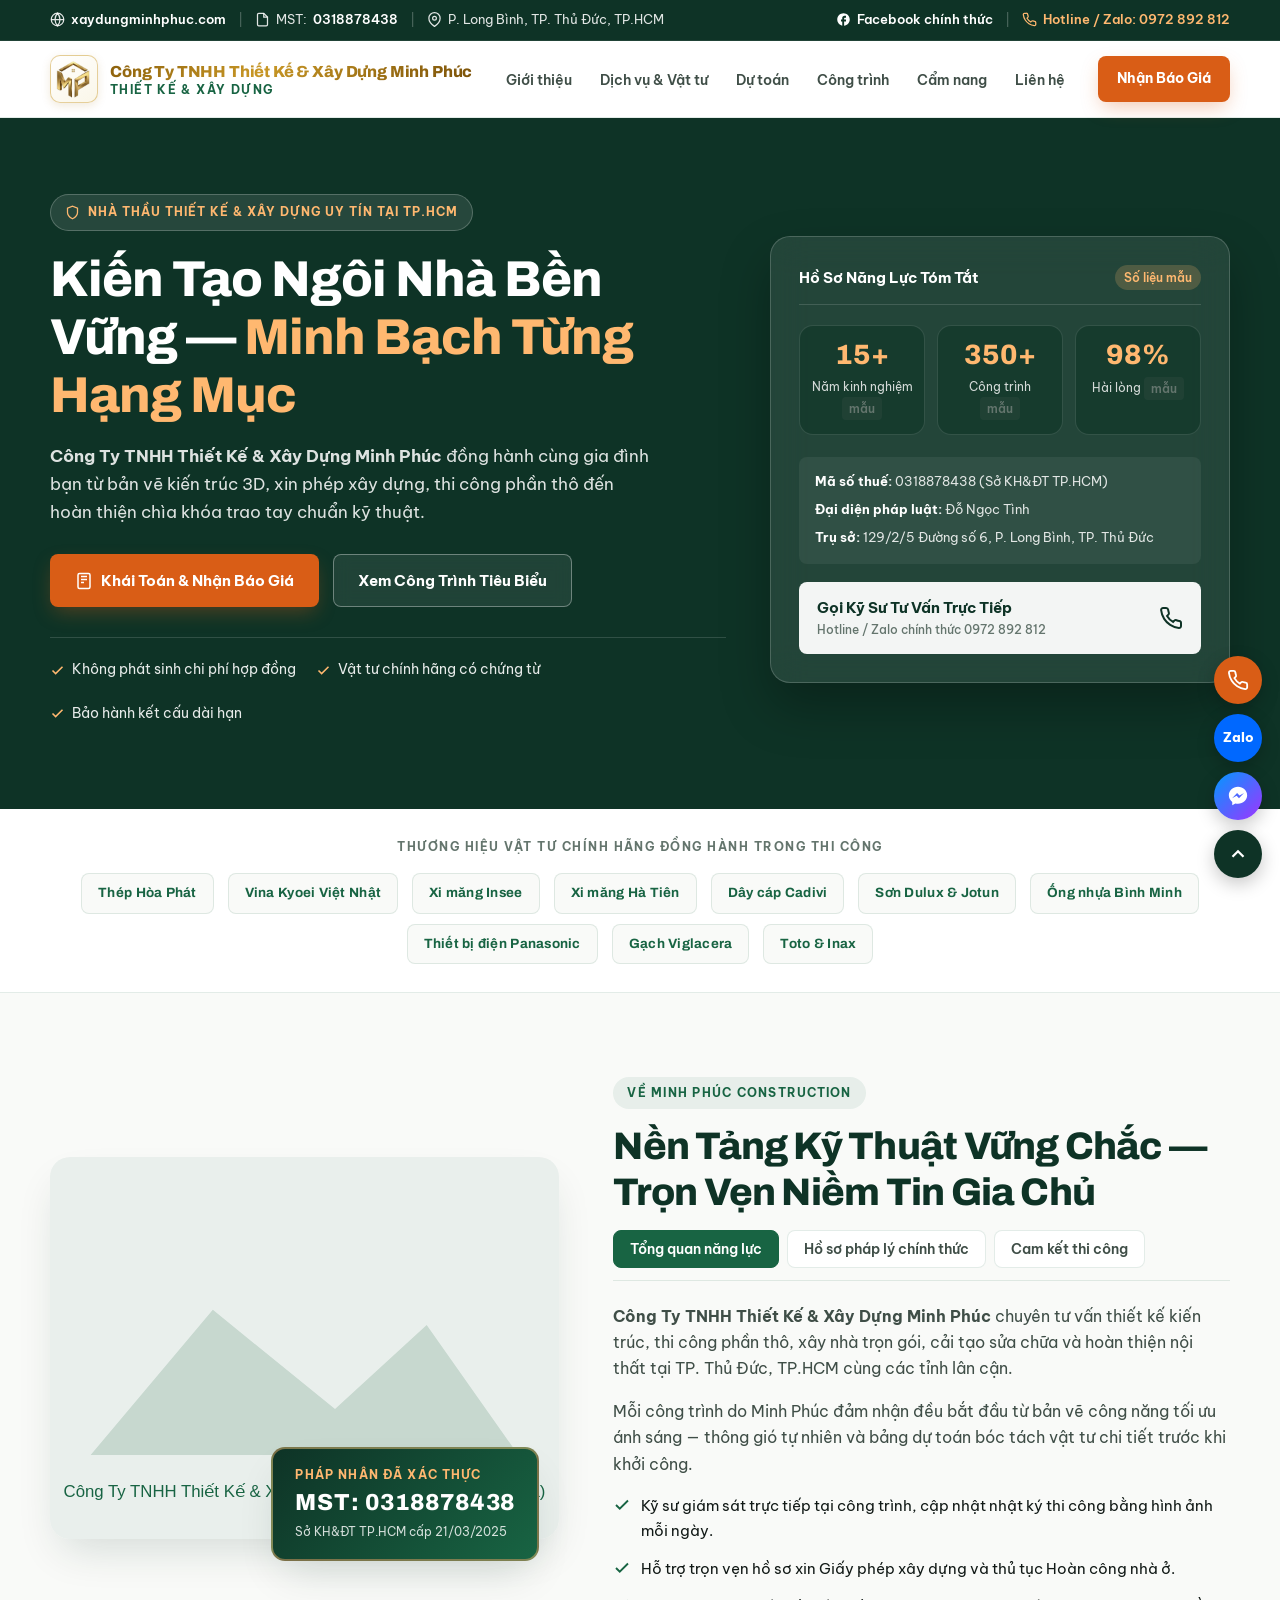
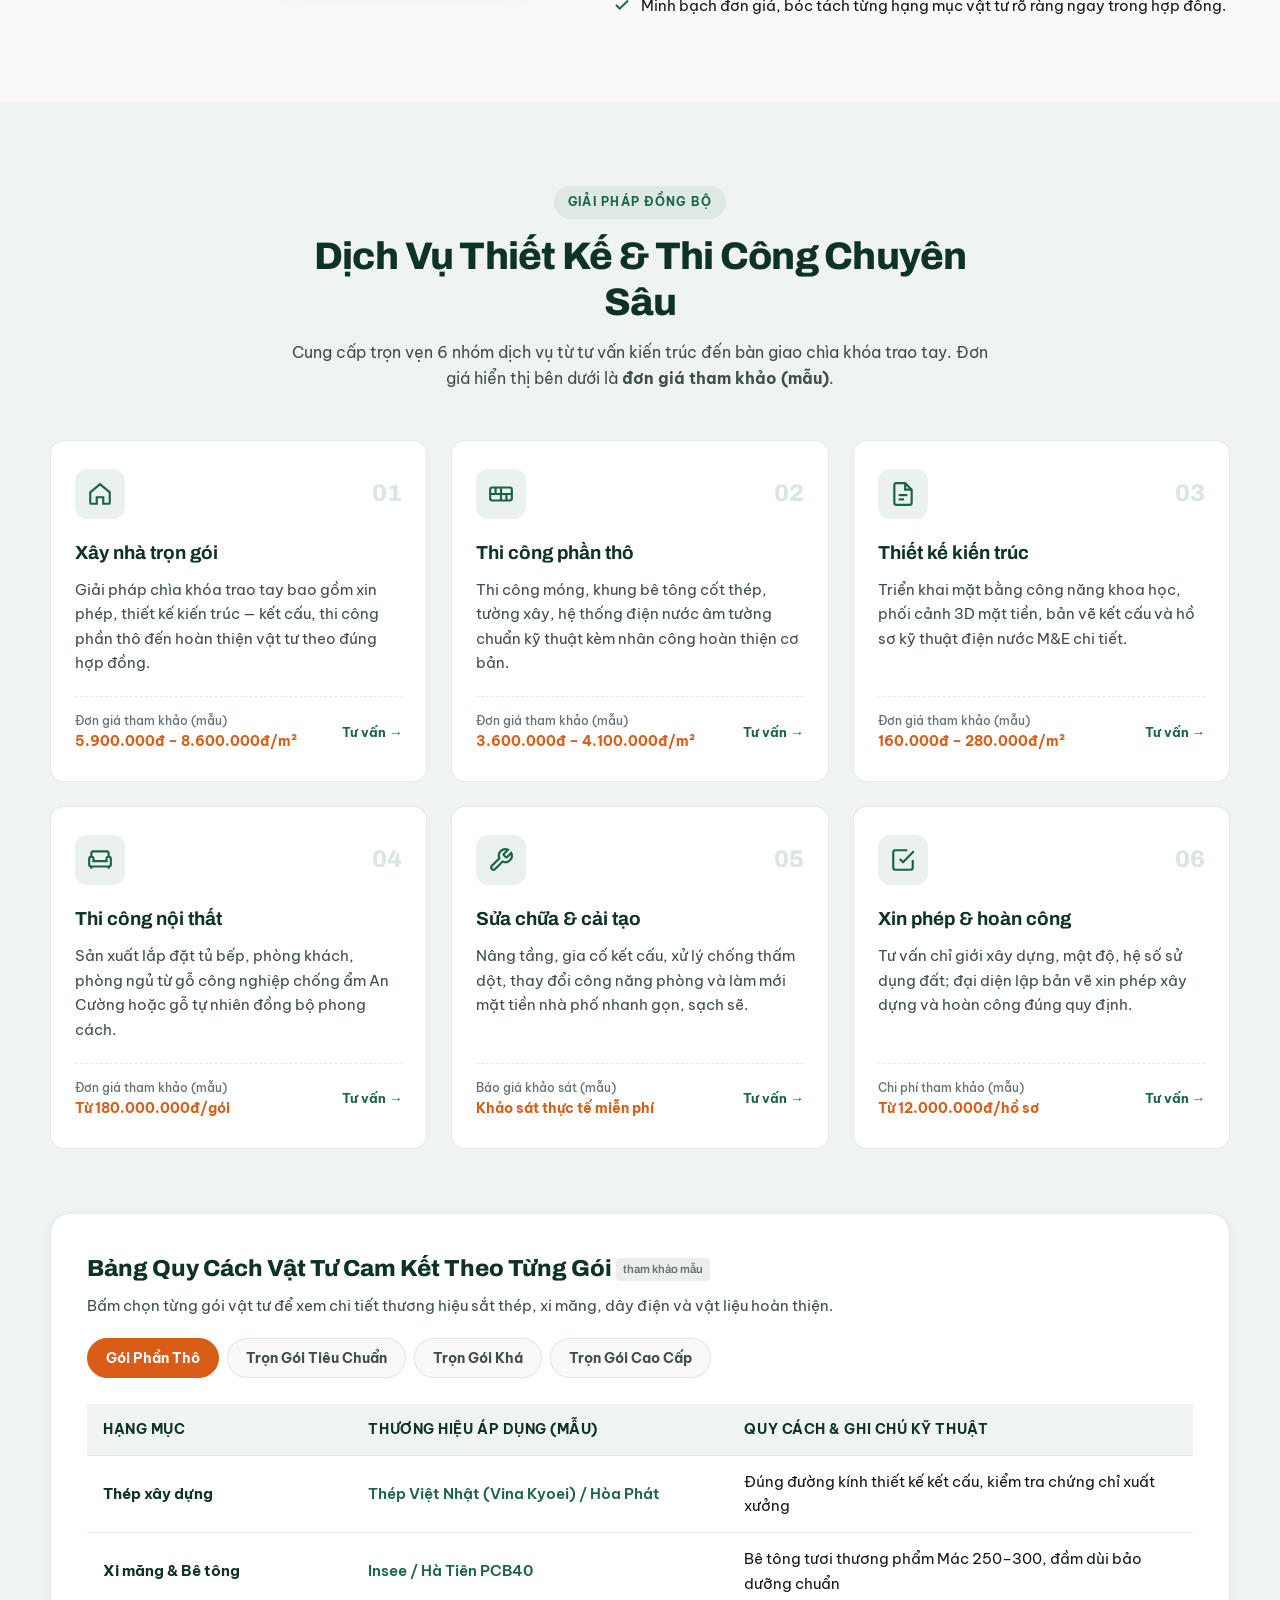
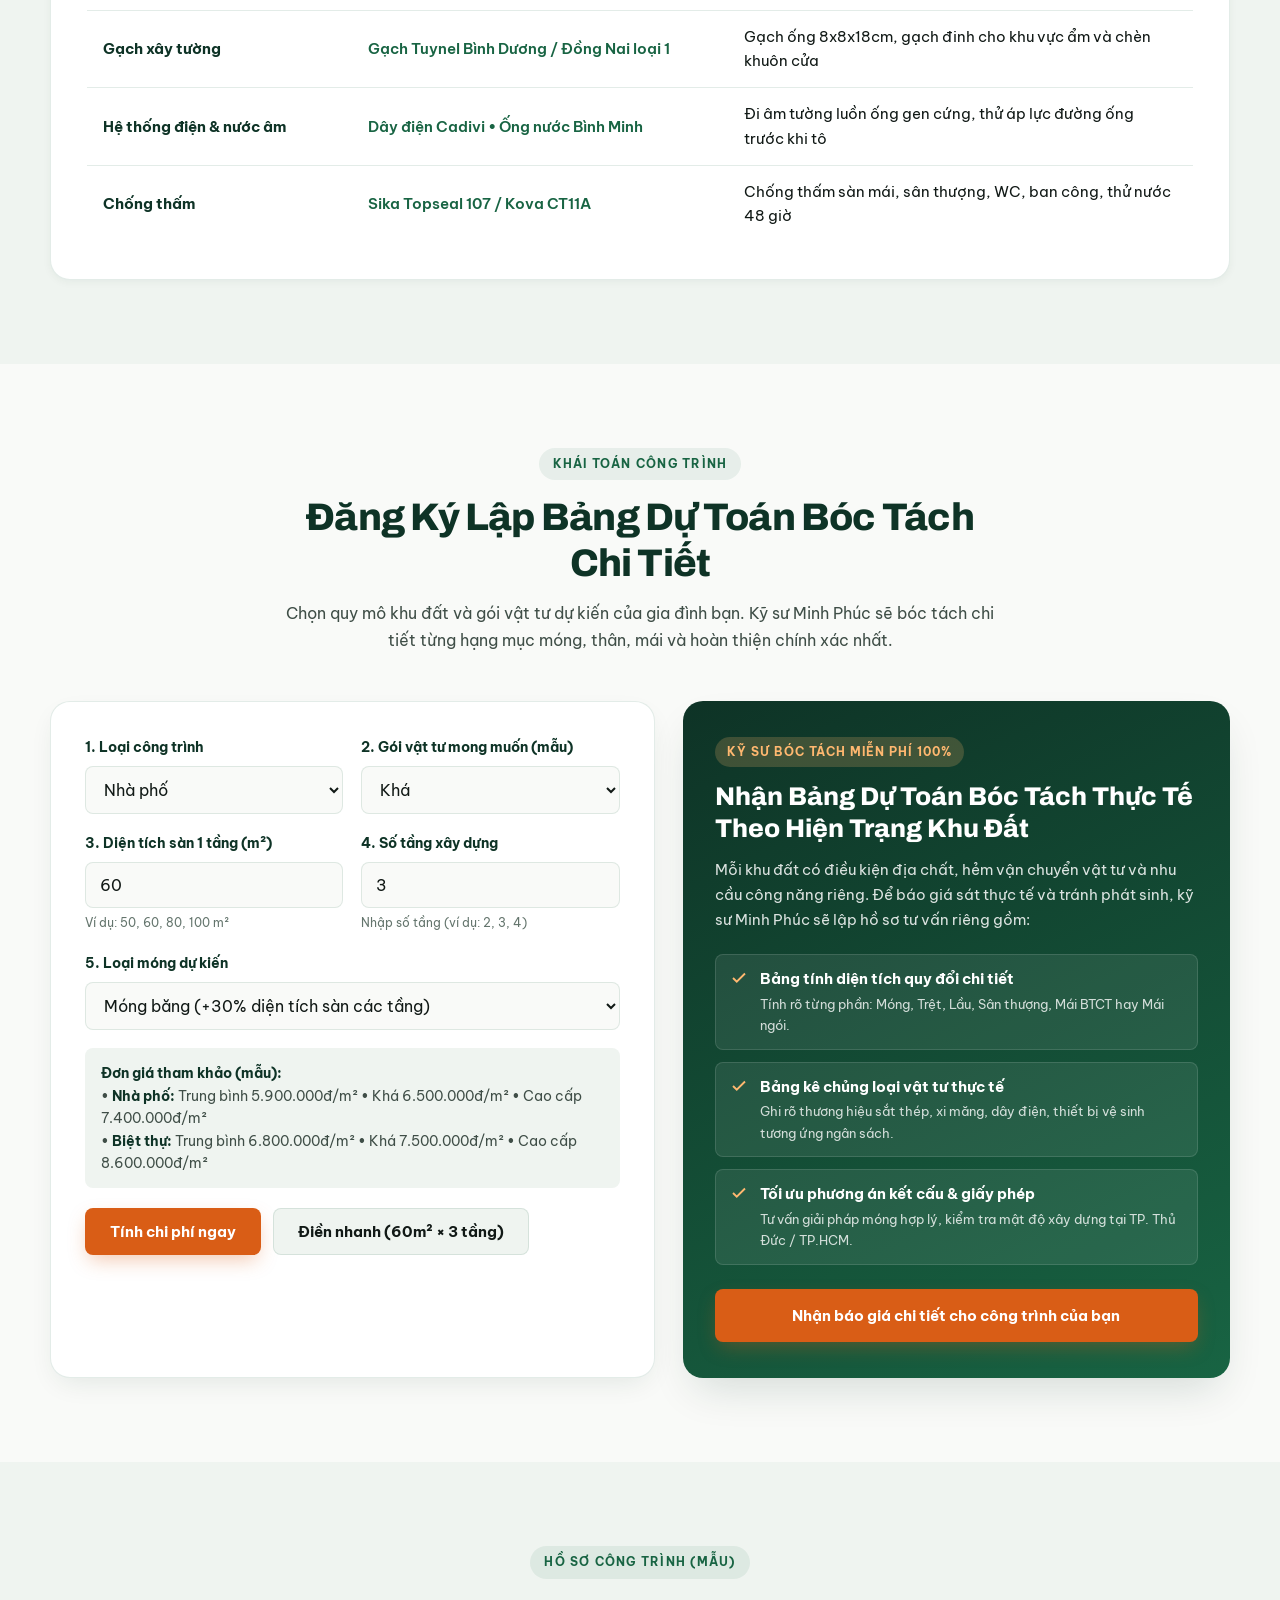
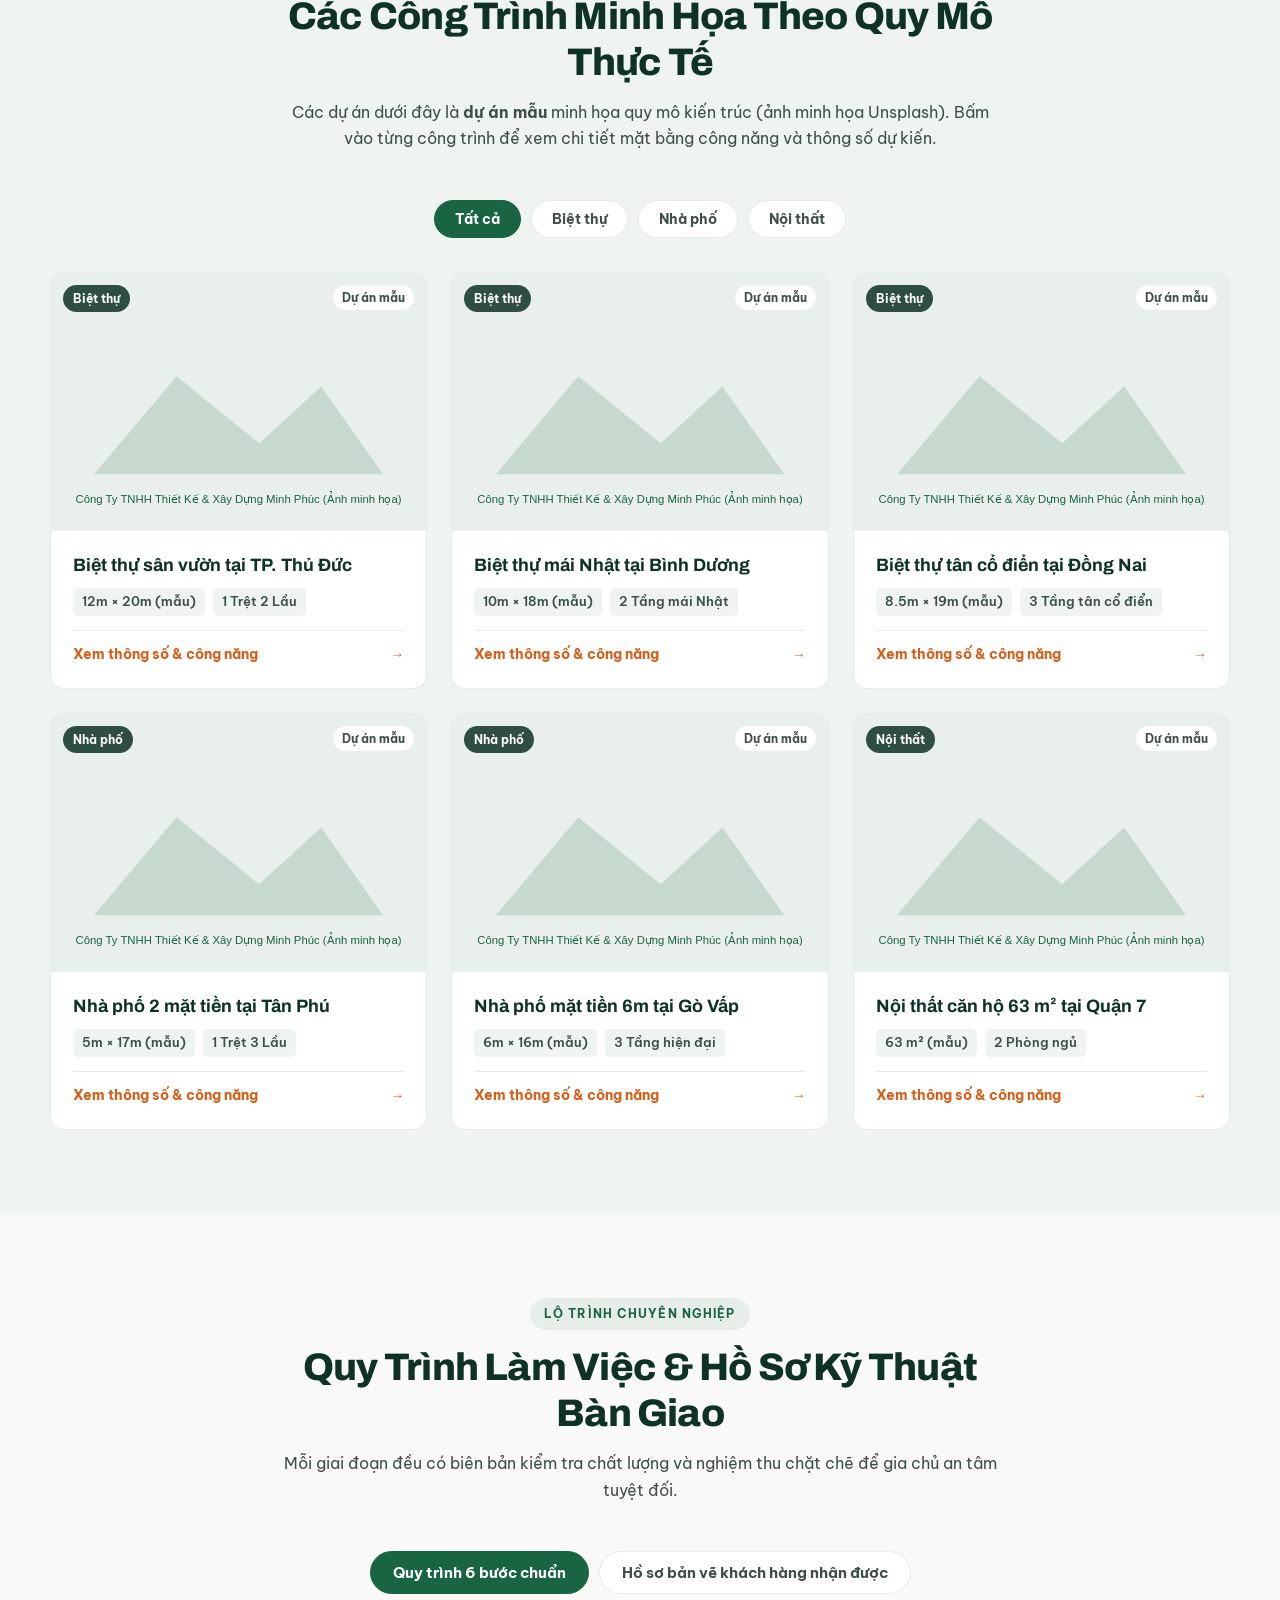
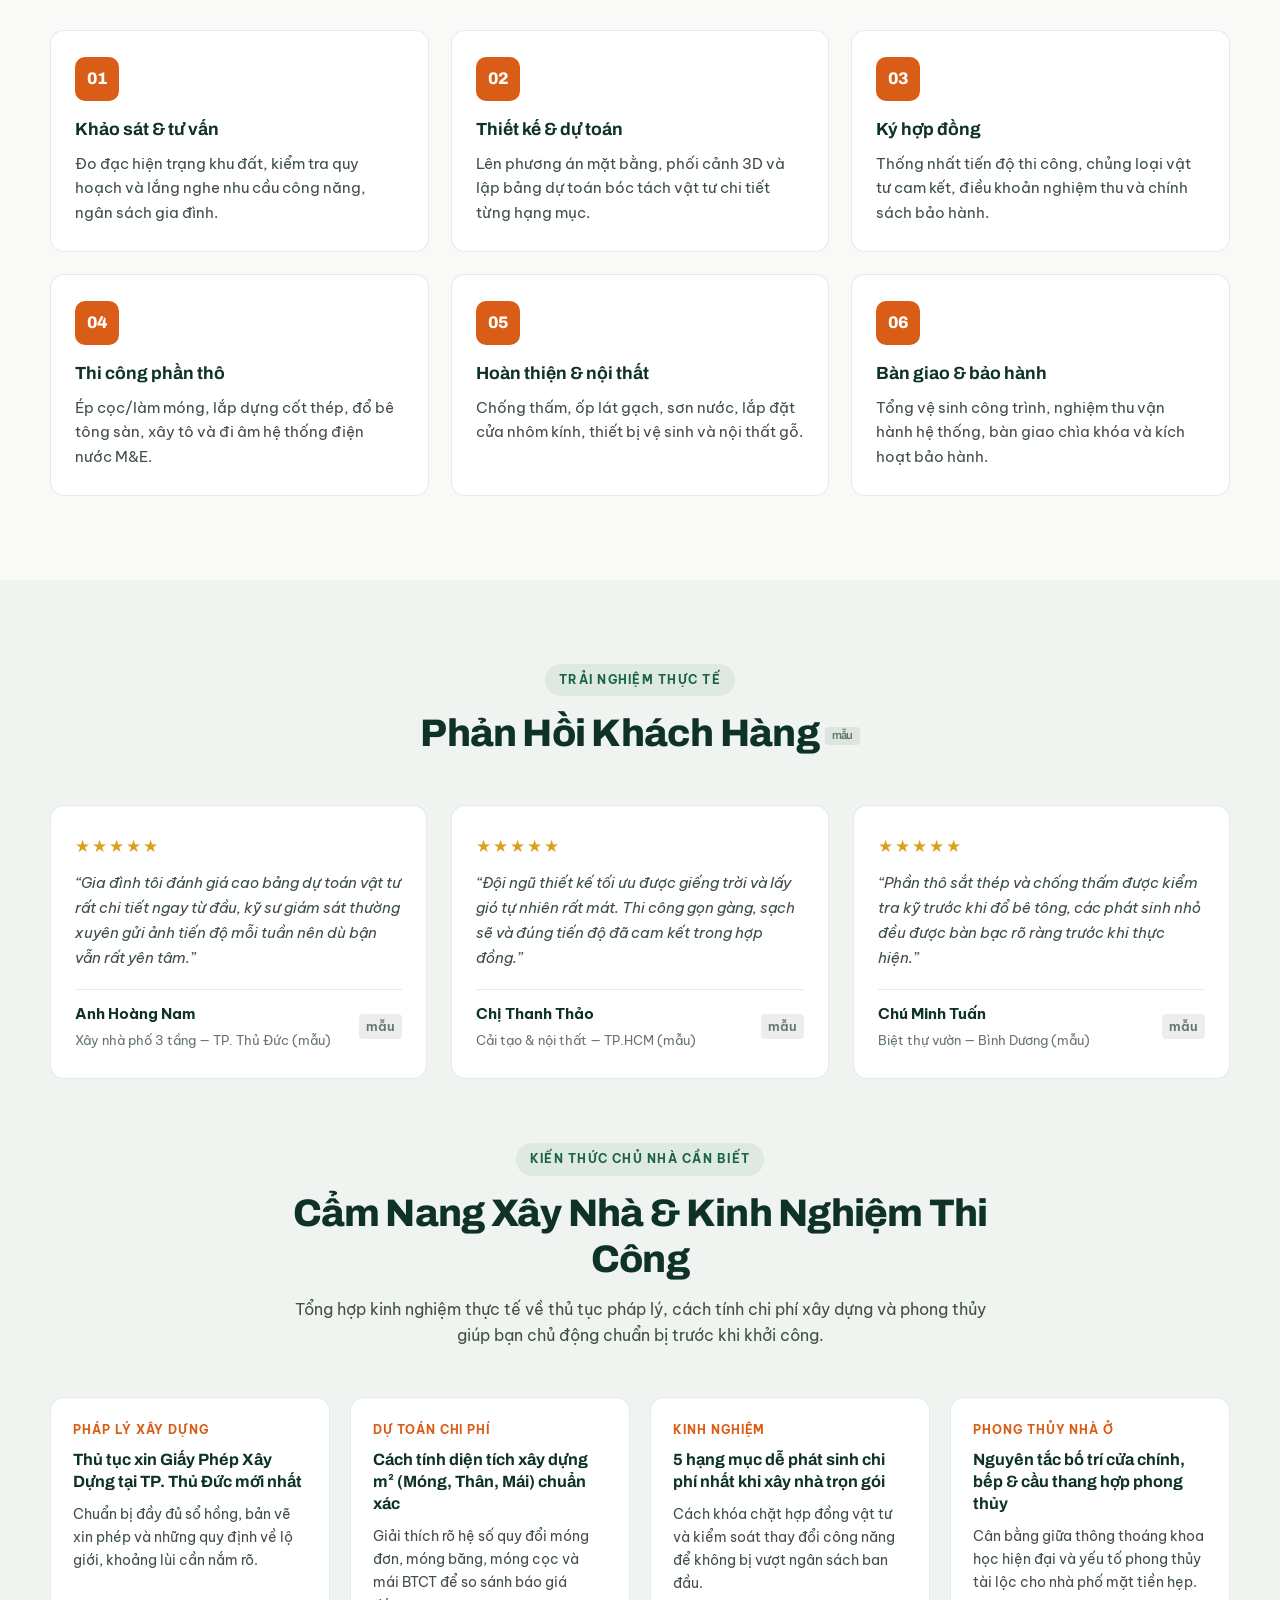
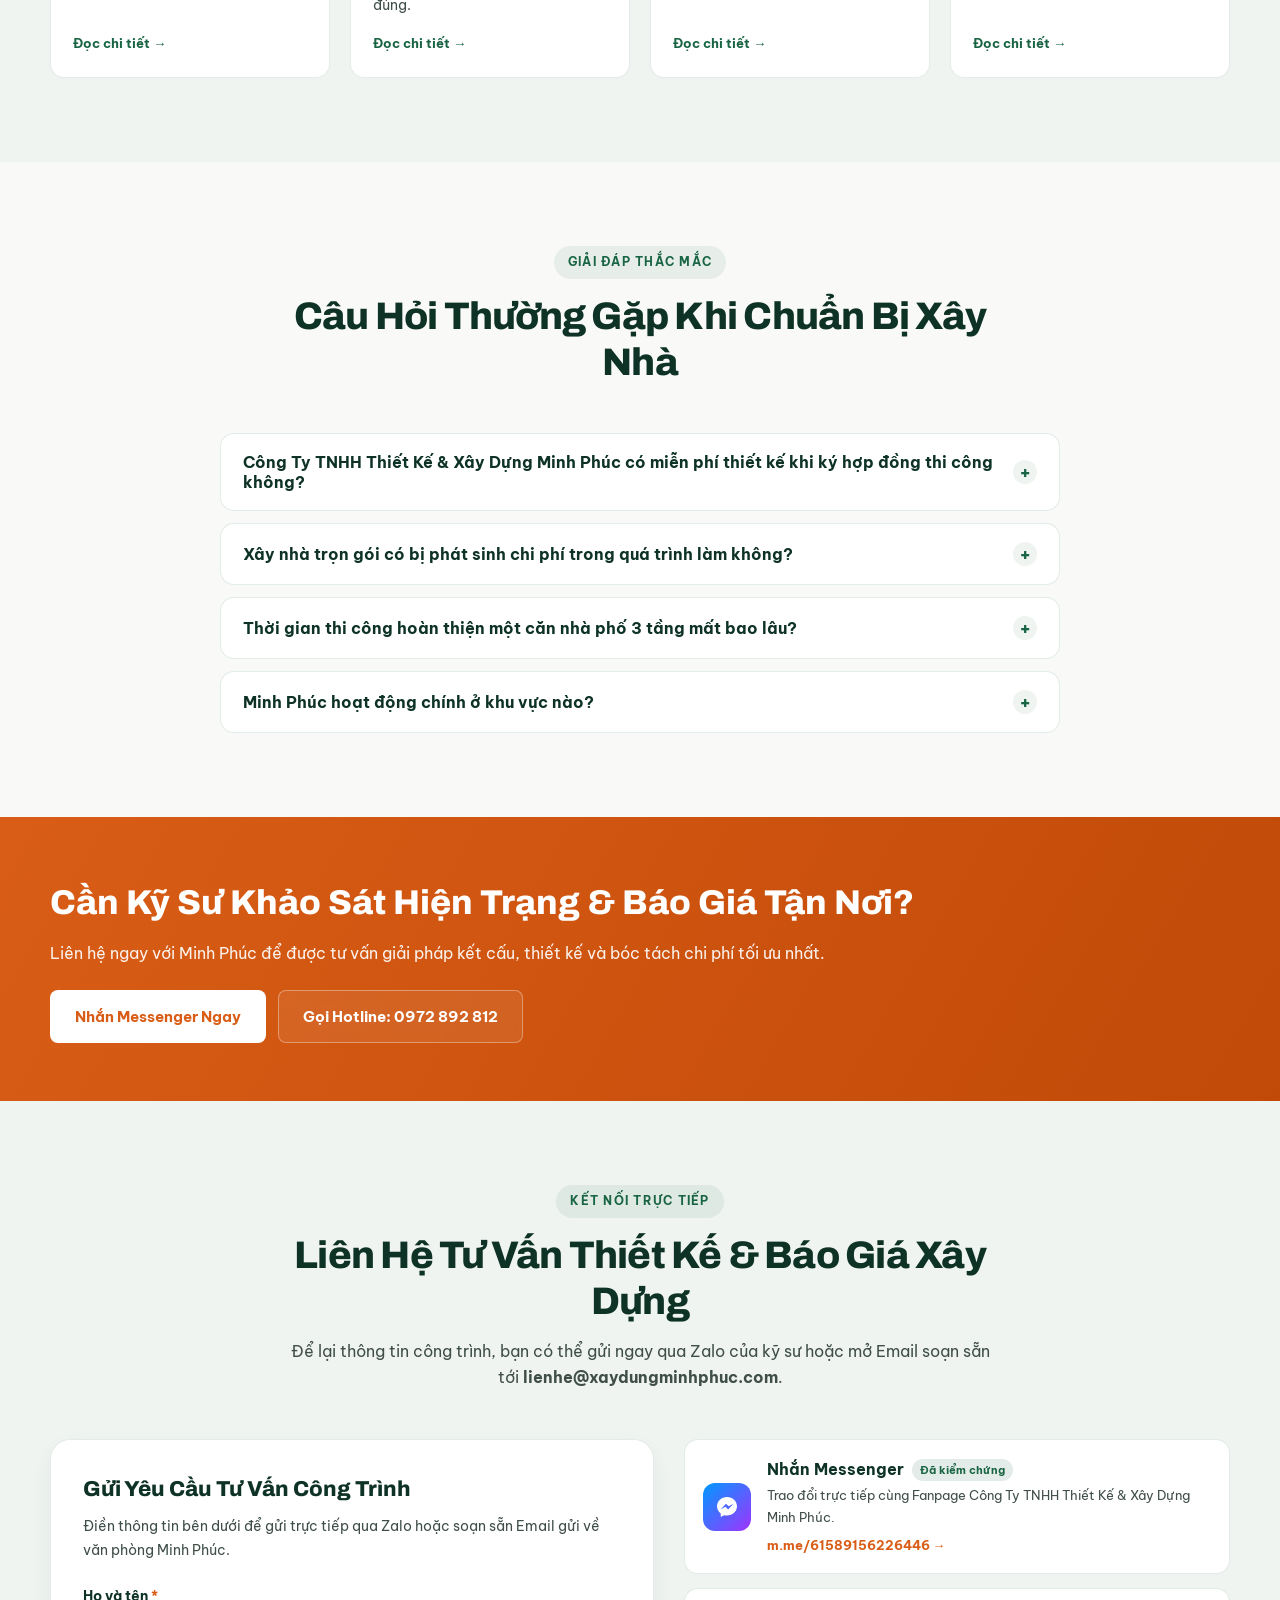
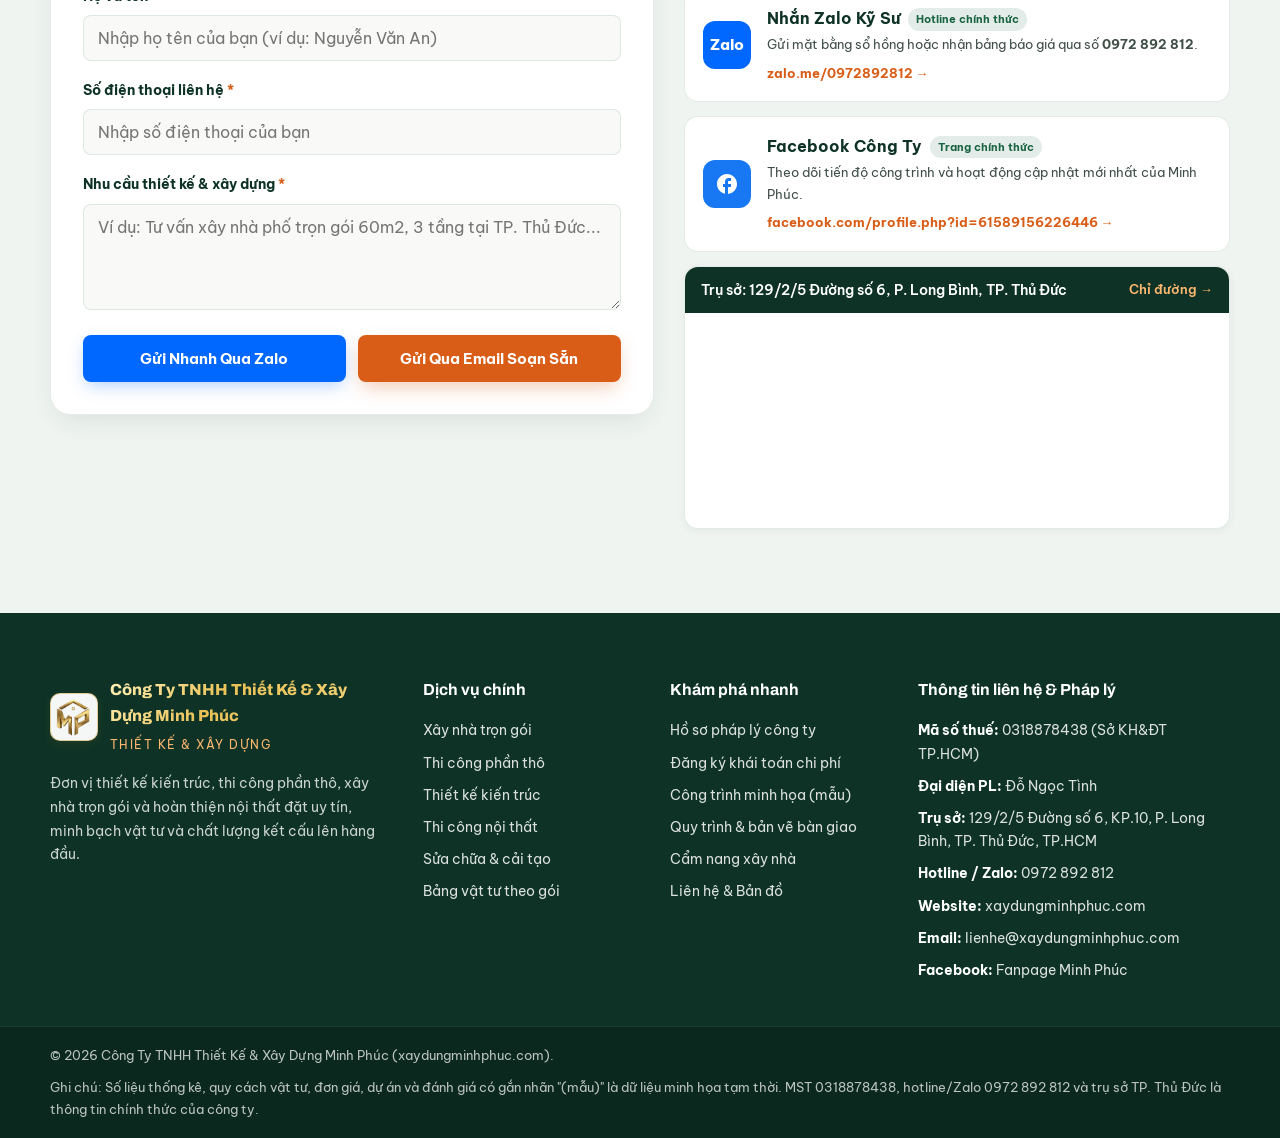
==== index.html @ 6f46b634 "Deploy Web-Pro index.html" ====
<!DOCTYPE html>
<html lang="vi">
<head>
  <meta charset="UTF-8" />
  <meta name="viewport" content="width=device-width, initial-scale=1.0" />
  <title>Công Ty TNHH Thiết Kế &amp; Xây Dựng Minh Phúc | Thiết Kế &amp; Xây Nhà Trọn Gói Chuyên Nghiệp</title>
  <meta
    name="description"
    content="Công Ty TNHH Thiết Kế & Xây Dựng Minh Phúc (MST: 0318878438) — Thiết kế kiến trúc, thi công phần thô, xây nhà trọn gói, hoàn thiện nội thất và sửa chữa nhà ở tại TP. Thủ Đức & TP.HCM. Hotline: 0972 892 812."
  />

  <!-- Open Graph / Zalo / Facebook Share Preview Tags -->
  <meta property="og:type" content="website" />
  <meta property="og:title" content="Công Ty TNHH Thiết Kế & Xây Dựng Minh Phúc | Thiết Kế & Xây Nhà Trọn Gói" />
  <meta
    property="og:description"
    content="Minh bạch vật tư chính hãng — Dự toán bóc tách rõ ràng — Bảo hành kết cấu dài hạn. Hotline & Zalo tư vấn: 0972 892 812."
  />
  <meta property="og:image" content="https://covipga-hash.github.io/minhphuc-pro/assets/logo-mp.png" />
  <meta property="og:url" content="https://xaydungminhphuc.com" />

  <!-- Google Fonts: Archivo (Tiêu đề kiến trúc) & Be Vietnam Pro (Nội dung rõ nét) -->
  <link rel="preconnect" href="https://fonts.googleapis.com" />
  <link rel="preconnect" href="https://fonts.gstatic.com" crossorigin />
  <link
    href="https://fonts.googleapis.com/css2?family=Archivo:wght@600;700;800&family=Be+Vietnam+Pro:wght@400;500;600;700&display=swap"
    rel="stylesheet"
  />

  <!-- Favicon Logo MP Chính Thức -->
  <link rel="icon" type="image/png" href="assets/logo-mp.png" />

  <!-- Dữ liệu có cấu trúc chuẩn Schema.org cho Google Search & Google Maps -->
  <script type="application/ld+json">
  {
    "@context": "https://schema.org",
    "@type": "GeneralContractor",
    "name": "Công Ty TNHH Thiết Kế & Xây Dựng Minh Phúc",
    "image": "https://xaydungminhphuc.com/assets/logo-mp.png",
    "@id": "https://xaydungminhphuc.com",
    "url": "https://xaydungminhphuc.com",
    "email": "lienhe@xaydungminhphuc.com",
    "telephone": "+84-972-892-812",
    "vatID": "0318878438",
    "taxID": "0318878438",
    "founder": {
      "@type": "Person",
      "name": "Đỗ Ngọc Tình"
    },
    "address": {
      "@type": "PostalAddress",
      "streetAddress": "129/2/5 Đường số 6, Khu phố 10, Phường Long Bình",
      "addressLocality": "Thành phố Thủ Đức",
      "addressRegion": "Thành phố Hồ Chí Minh",
      "addressCountry": "VN"
    },
    "sameAs": [
      "https://www.facebook.com/profile.php?id=61589156226446"
    ]
  }
  </script>

  <link rel="stylesheet" href="styles.css" />
</head>
<body>
  <!-- =====================================================================
       1. THANH TIỆN ÍCH TRÊN CÙNG (TOP BAR)
       ===================================================================== -->
  <div class="topbar" role="region" aria-label="Thông tin doanh nghiệp">
    <div class="container topbar-inner">
      <div class="topbar-left">
        <span class="topbar-item">
          <svg class="icon-xs" viewBox="0 0 24 24" fill="none" stroke="currentColor" stroke-width="2" aria-hidden="true">
            <circle cx="12" cy="12" r="10"></circle>
            <path d="M2 12h20M12 2a15.3 15.3 0 0 1 4 10 15.3 15.3 0 0 1-4 10 15.3 15.3 0 0 1-4-10 15.3 15.3 0 0 1 4-10z"></path>
          </svg>
          <strong>xaydungminhphuc.com</strong>
        </span>
        <span class="topbar-sep" aria-hidden="true">|</span>
        <span class="topbar-item">
          <svg class="icon-xs" viewBox="0 0 24 24" fill="none" stroke="currentColor" stroke-width="2" aria-hidden="true">
            <path d="M14 2H6a2 2 0 0 0-2 2v16a2 2 0 0 0 2 2h12a2 2 0 0 0 2-2V8z"></path>
            <polyline points="14 2 14 8 20 8"></polyline>
          </svg>
          MST: <strong>0318878438</strong>
        </span>
        <span class="topbar-sep" aria-hidden="true">|</span>
        <span class="topbar-item">
          <svg class="icon-xs" viewBox="0 0 24 24" fill="none" stroke="currentColor" stroke-width="2" aria-hidden="true">
            <path d="M21 10c0 7-9 13-9 13s-9-6-9-13a9 9 0 0 1 18 0z"></path>
            <circle cx="12" cy="10" r="3"></circle>
          </svg>
          P. Long Bình, TP. Thủ Đức, TP.HCM
        </span>
      </div>

      <div class="topbar-right">
        <a
          href="https://www.facebook.com/profile.php?id=61589156226446"
          target="_blank"
          rel="noopener noreferrer"
          class="topbar-link"
        >
          <svg class="icon-xs" viewBox="0 0 24 24" fill="currentColor" aria-hidden="true">
            <path d="M22 12c0-5.52-4.48-10-10-10S2 6.48 2 12c0 4.84 3.44 8.87 8 9.8V15H8v-3h2V9.5C10 7.57 11.57 6 13.5 6H16v3h-2c-.55 0-1 .45-1 1v2h3v3h-3v6.95c5.05-.5 9-4.76 9-9.95z" />
          </svg>
          Facebook chính thức
        </a>
        <span class="topbar-sep" aria-hidden="true">|</span>
        <a href="tel:0972892812" class="topbar-link topbar-hotline">
          <svg class="icon-xs" viewBox="0 0 24 24" fill="none" stroke="currentColor" stroke-width="2" aria-hidden="true">
            <path d="M22 16.92v3a2 2 0 0 1-2.18 2 19.79 19.79 0 0 1-8.63-3.07 19.5 19.5 0 0 1-6-6 19.79 19.79 0 0 1-3.07-8.67A2 2 0 0 1 4.11 2h3a2 2 0 0 1 2 1.72c.12.96.36 1.9.7 2.81a2 2 0 0 1-.45 2.11L8.09 9.91a16 16 0 0 0 6 6l1.27-1.27a2 2 0 0 1 2.11-.45c.91.34 1.85.58 2.81.7A2 2 0 0 1 22 16.92z"></path>
          </svg>
          Hotline / Zalo: 0972 892 812
        </a>
      </div>
    </div>
  </div>

  <!-- =====================================================================
       2. HEADER CỐ ĐỊNH KHI CUỘN (STICKY HEADER)
       ===================================================================== -->
  <header class="site-header" id="site-header">
    <div class="container header-inner">
      <a href="#" class="brand-logo" aria-label="Trang chủ Công Ty TNHH Thiết Kế & Xây Dựng Minh Phúc">
        <span class="brand-icon-frame">
          <img
            src="assets/logo-mp.png"
            alt="Logo MP Công Ty TNHH Thiết Kế & Xây Dựng Minh Phúc"
            class="brand-logo-img"
            width="42"
            height="42"
          />
        </span>
        <span class="brand-text">
          <span class="brand-name">Công Ty TNHH Thiết Kế &amp; Xây Dựng Minh Phúc</span>
          <span class="brand-sub">Thiết kế &amp; Xây dựng</span>
        </span>
      </a>

      <nav class="main-nav" id="main-nav" aria-label="Điều hướng chính">
        <ul class="nav-links">
          <li><a href="#gioi-thieu">Giới thiệu</a></li>
          <li><a href="#dich-vu">Dịch vụ &amp; Vật tư</a></li>
          <li><a href="#du-toan">Dự toán</a></li>
          <li><a href="#cong-trinh">Công trình</a></li>
          <li><a href="#cam-nang">Cẩm nang</a></li>
          <li><a href="#lien-he">Liên hệ</a></li>
        </ul>
      </nav>

      <a href="#du-toan" class="btn btn-primary header-cta">
        Nhận Báo Giá
      </a>

      <button
        class="menu-toggle"
        id="menu-toggle"
        type="button"
        aria-label="Mở menu điều hướng"
        aria-expanded="false"
        aria-controls="main-nav"
      >
        <span class="hamburger-bar"></span>
        <span class="hamburger-bar"></span>
        <span class="hamburger-bar"></span>
      </button>
    </div>
  </header>

  <main>
    <!-- ===================================================================
         3. HERO KIẾN TRÚC BẤT ĐỐI XỨNG (SPLIT ARCHITECTURAL HERO)
         =================================================================== -->
    <section class="hero-section">
      <div class="hero-bg-media" aria-hidden="true"></div>
      <div class="hero-scrim" aria-hidden="true"></div>

      <div class="container hero-grid">
        <div class="hero-content">
          <span class="hero-pill">
            <svg class="icon-xs" viewBox="0 0 24 24" fill="none" stroke="currentColor" stroke-width="2" aria-hidden="true">
              <path d="M12 22s8-4 8-10V5l-8-3-8 3v7c0 6 8 10 8 10z"></path>
            </svg>
            Nhà Thầu Thiết Kế &amp; Xây Dựng Uy Tín Tại TP.HCM
          </span>

          <h1 class="hero-title">
            Kiến Tạo Ngôi Nhà Bền Vững — <span>Minh Bạch Từng Hạng Mục</span>
          </h1>

          <p class="hero-desc">
            <strong>Công Ty TNHH Thiết Kế &amp; Xây Dựng Minh Phúc</strong> đồng hành cùng gia đình bạn từ bản vẽ kiến trúc 3D, xin phép xây dựng, thi công phần thô đến hoàn thiện chìa khóa trao tay chuẩn kỹ thuật.
          </p>

          <div class="hero-actions">
            <a href="#du-toan" class="btn btn-primary">
              <svg class="icon-sm" viewBox="0 0 24 24" fill="none" stroke="currentColor" stroke-width="2" aria-hidden="true">
                <rect x="4" y="2" width="16" height="20" rx="2"></rect>
                <line x1="8" y1="6" x2="16" y2="6"></line>
                <line x1="8" y1="10" x2="16" y2="10"></line>
                <line x1="8" y1="14" x2="12" y2="14"></line>
              </svg>
              Khái Toán &amp; Nhận Báo Giá
            </a>
            <a href="#cong-trinh" class="btn btn-outline-light">
              Xem Công Trình Tiêu Biểu
            </a>
          </div>

          <div class="hero-trust-row">
            <span class="hero-trust-item">
              <svg class="icon-xs" viewBox="0 0 24 24" fill="none" stroke="currentColor" stroke-width="2.5" aria-hidden="true"><polyline points="20 6 9 17 4 12"></polyline></svg>
              Không phát sinh chi phí hợp đồng
            </span>
            <span class="hero-trust-item">
              <svg class="icon-xs" viewBox="0 0 24 24" fill="none" stroke="currentColor" stroke-width="2.5" aria-hidden="true"><polyline points="20 6 9 17 4 12"></polyline></svg>
              Vật tư chính hãng có chứng từ
            </span>
            <span class="hero-trust-item">
              <svg class="icon-xs" viewBox="0 0 24 24" fill="none" stroke="currentColor" stroke-width="2.5" aria-hidden="true"><polyline points="20 6 9 17 4 12"></polyline></svg>
              Bảo hành kết cấu dài hạn
            </span>
          </div>
        </div>

        <!-- Thẻ Kính Năng Lực & Pháp Lý Doanh Nghiệp -->
        <aside class="hero-glass-card" aria-label="Thông tin năng lực và liên hệ nhanh">
          <div class="hero-card-header">
            <span class="hero-card-title">Hồ Sơ Năng Lực Tóm Tắt</span>
            <span class="hero-card-tag">Số liệu mẫu</span>
          </div>

          <div class="hero-stats-grid" id="hero-stats">
            <div class="hero-stat-box">
              <div class="hero-stat-num"><span class="counter-number" data-target="15">0</span>+</div>
              <div class="hero-stat-lbl">Năm kinh nghiệm <span class="sample-tag">mẫu</span></div>
            </div>
            <div class="hero-stat-box">
              <div class="hero-stat-num"><span class="counter-number" data-target="350">0</span>+</div>
              <div class="hero-stat-lbl">Công trình <span class="sample-tag">mẫu</span></div>
            </div>
            <div class="hero-stat-box">
              <div class="hero-stat-num"><span class="counter-number" data-target="98">0</span>%</div>
              <div class="hero-stat-lbl">Hài lòng <span class="sample-tag">mẫu</span></div>
            </div>
          </div>

          <div class="hero-card-legal">
            <div><strong>Mã số thuế:</strong> 0318878438 (Sở KH&amp;ĐT TP.HCM)</div>
            <div><strong>Đại diện pháp luật:</strong> Đỗ Ngọc Tình</div>
            <div><strong>Trụ sở:</strong> 129/2/5 Đường số 6, P. Long Bình, TP. Thủ Đức</div>
          </div>

          <a href="tel:0972892812" class="hero-card-cta">
            <span>
              Gọi Kỹ Sư Tư Vấn Trực Tiếp
              <small>Hotline / Zalo chính thức 0972 892 812</small>
            </span>
            <svg class="icon-md" viewBox="0 0 24 24" fill="none" stroke="currentColor" stroke-width="2" aria-hidden="true">
              <path d="M22 16.92v3a2 2 0 0 1-2.18 2 19.79 19.79 0 0 1-8.63-3.07 19.5 19.5 0 0 1-6-6 19.79 19.79 0 0 1-3.07-8.67A2 2 0 0 1 4.11 2h3a2 2 0 0 1 2 1.72c.12.96.36 1.9.7 2.81a2 2 0 0 1-.45 2.11L8.09 9.91a16 16 0 0 0 6 6l1.27-1.27a2 2 0 0 1 2.11-.45c.91.34 1.85.58 2.81.7A2 2 0 0 1 22 16.92z"></path>
            </svg>
          </a>
        </aside>
      </div>
    </section>

    <!-- ===================================================================
         4. DẢI THƯƠNG HIỆU VẬT TƯ TIN DÙNG
         =================================================================== -->
    <section class="brands-strip" aria-label="Thương hiệu vật tư xây dựng đối tác">
      <div class="container brands-wrap">
        <p class="brands-caption">Thương hiệu vật tư chính hãng đồng hành trong thi công</p>
        <div class="brands-list">
          <span class="brand-pill">Thép Hòa Phát</span>
          <span class="brand-pill">Vina Kyoei Việt Nhật</span>
          <span class="brand-pill">Xi măng Insee</span>
          <span class="brand-pill">Xi măng Hà Tiên</span>
          <span class="brand-pill">Dây cáp Cadivi</span>
          <span class="brand-pill">Sơn Dulux &amp; Jotun</span>
          <span class="brand-pill">Ống nhựa Bình Minh</span>
          <span class="brand-pill">Thiết bị điện Panasonic</span>
          <span class="brand-pill">Gạch Viglacera</span>
          <span class="brand-pill">Toto &amp; Inax</span>
        </div>
      </div>
    </section>

    <!-- ===================================================================
         5. GIỚI THIỆU & HỒ SƠ PHÁP LÝ (TABS TƯƠNG TÁC) (#gioi-thieu)
         =================================================================== -->
    <section class="section section-light" id="gioi-thieu">
      <div class="container about-grid">
        <div class="about-media reveal">
          <div class="about-photo-main">
            <img
              src="https://images.unsplash.com/photo-1600585154340-be6161a56a0c?auto=format&fit=crop&w=1000&q=80"
              alt="Kiến trúc biệt thự nhà ở hiện đại minh họa tiêu chuẩn thi công của Minh Phúc"
              loading="lazy"
              width="640"
              height="480"
            />
          </div>
          <div class="about-legal-floating">
            <div class="mst-label">Pháp Nhân Đã Xác Thực</div>
            <div class="mst-num">MST: 0318878438</div>
            <div class="mst-issuer">Sở KH&amp;ĐT TP.HCM cấp 21/03/2025</div>
          </div>
        </div>

        <div class="about-content reveal">
          <span class="section-eyebrow">Về Minh Phúc Construction</span>
          <h2 class="section-title">Nền Tảng Kỹ Thuật Vững Chắc — Trọn Vẹn Niềm Tin Gia Chủ</h2>

          <div class="about-tabs" role="tablist" aria-label="Thông tin doanh nghiệp">
            <button type="button" class="about-tab-btn active" data-about-tab="overview" role="tab" aria-selected="true">Tổng quan năng lực</button>
            <button type="button" class="about-tab-btn" data-about-tab="legal" role="tab" aria-selected="false">Hồ sơ pháp lý chính thức</button>
            <button type="button" class="about-tab-btn" data-about-tab="commitment" role="tab" aria-selected="false">Cam kết thi công</button>
          </div>

          <!-- Tab 1: Tổng quan -->
          <div class="about-tab-panel active" id="about-panel-overview">
            <p class="about-text">
              <strong>Công Ty TNHH Thiết Kế &amp; Xây Dựng Minh Phúc</strong> chuyên tư vấn thiết kế kiến trúc, thi công phần thô, xây nhà trọn gói, cải tạo sửa chữa và hoàn thiện nội thất tại TP. Thủ Đức, TP.HCM cùng các tỉnh lân cận.
            </p>
            <p class="about-text">
              Mỗi công trình do Minh Phúc đảm nhận đều bắt đầu từ bản vẽ công năng tối ưu ánh sáng — thông gió tự nhiên và bảng dự toán bóc tách vật tư chi tiết trước khi khởi công.
            </p>
            <ul class="check-list">
              <li>
                <svg class="icon-sm" viewBox="0 0 24 24" fill="none" stroke="currentColor" stroke-width="2.5"><polyline points="20 6 9 17 4 12"></polyline></svg>
                <span>Kỹ sư giám sát trực tiếp tại công trình, cập nhật nhật ký thi công bằng hình ảnh mỗi ngày.</span>
              </li>
              <li>
                <svg class="icon-sm" viewBox="0 0 24 24" fill="none" stroke="currentColor" stroke-width="2.5"><polyline points="20 6 9 17 4 12"></polyline></svg>
                <span>Hỗ trợ trọn vẹn hồ sơ xin Giấy phép xây dựng và thủ tục Hoàn công nhà ở.</span>
              </li>
              <li>
                <svg class="icon-sm" viewBox="0 0 24 24" fill="none" stroke="currentColor" stroke-width="2.5"><polyline points="20 6 9 17 4 12"></polyline></svg>
                <span>Minh bạch đơn giá, bóc tách từng hạng mục vật tư rõ ràng ngay trong hợp đồng.</span>
              </li>
            </ul>
          </div>

          <!-- Tab 2: Hồ sơ pháp lý chính thức -->
          <div class="about-tab-panel" id="about-panel-legal">
            <div class="legal-card-grid">
              <div class="legal-item full-span">
                <small>Tên đầy đủ tiếng Việt</small>
                <strong>CÔNG TY TNHH THIẾT KẾ &amp; XÂY DỰNG MINH PHÚC</strong>
              </div>
              <div class="legal-item">
                <small>Mã số thuế / Mã số DN</small>
                <strong>0318878438</strong>
              </div>
              <div class="legal-item">
                <small>Người đại diện pháp luật</small>
                <strong>Đỗ Ngọc Tình</strong>
              </div>
              <div class="legal-item">
                <small>Ngày cấp phép hoạt động</small>
                <strong>21/03/2025</strong>
              </div>
              <div class="legal-item">
                <small>Cơ quan thuế quản lý</small>
                <strong>Chi cục Thuế TP. Thủ Đức</strong>
              </div>
              <div class="legal-item full-span">
                <small>Địa chỉ trụ sở chính thức</small>
                <strong>129/2/5 Đường số 6, Khu phố 10, Phường Long Bình, Thành phố Thủ Đức, TP. Hồ Chí Minh</strong>
              </div>
            </div>
          </div>

          <!-- Tab 3: Cam kết -->
          <div class="about-tab-panel" id="about-panel-commitment">
            <ul class="check-list">
              <li>
                <svg class="icon-sm" viewBox="0 0 24 24" fill="none" stroke="currentColor" stroke-width="2.5"><polyline points="20 6 9 17 4 12"></polyline></svg>
                <span><strong>Không bán thầu:</strong> Trực tiếp tổ đội kỹ sư, thợ lành nghề của Minh Phúc tổ chức thi công từ móng đến mái.</span>
              </li>
              <li>
                <svg class="icon-sm" viewBox="0 0 24 24" fill="none" stroke="currentColor" stroke-width="2.5"><polyline points="20 6 9 17 4 12"></polyline></svg>
                <span><strong>Đúng chủng loại vật tư:</strong> Chủ nhà kiểm tra, đối chiếu thép, xi măng, dây điện, sơn nước trước khi đưa vào công trình.</span>
              </li>
              <li>
                <svg class="icon-sm" viewBox="0 0 24 24" fill="none" stroke="currentColor" stroke-width="2.5"><polyline points="20 6 9 17 4 12"></polyline></svg>
                <span><strong>Không phát sinh vô lý:</strong> Hợp đồng trọn gói khóa chặt đơn giá và khối lượng theo bản vẽ đã chốt.</span>
              </li>
              <li>
                <svg class="icon-sm" viewBox="0 0 24 24" fill="none" stroke="currentColor" stroke-width="2.5"><polyline points="20 6 9 17 4 12"></polyline></svg>
                <span><strong>Nghiệm thu &amp; Bảo hành rõ ràng:</strong> Chỉ thanh toán theo từng giai đoạn nghiệm thu đạt chuẩn kỹ thuật.</span>
              </li>
            </ul>
          </div>
        </div>
      </div>
    </section>

    <!-- ===================================================================
         6. DỊCH VỤ & BẢNG SO SÁNH CHỦNG LOẠI VẬT TƯ (#dich-vu)
         =================================================================== -->
    <section class="section section-alt" id="dich-vu">
      <div class="container">
        <div class="section-header reveal">
          <span class="section-eyebrow">Giải pháp đồng bộ</span>
          <h2 class="section-title">Dịch Vụ Thiết Kế &amp; Thi Công Chuyên Sâu</h2>
          <p class="section-subtitle">
            Cung cấp trọn vẹn 6 nhóm dịch vụ từ tư vấn kiến trúc đến bàn giao chìa khóa trao tay. Đơn giá hiển thị bên dưới là <strong>đơn giá tham khảo (mẫu)</strong>.
          </p>
        </div>

        <div class="services-grid">
          <article class="service-card reveal">
            <div class="service-top">
              <div class="service-icon" aria-hidden="true">
                <svg viewBox="0 0 24 24" fill="none" stroke="currentColor" stroke-width="2">
                  <path d="M3 10.5L12 3l9 7.5V20a1 1 0 0 1-1 1h-5v-6H9v6H4a1 1 0 0 1-1-1v-9.5z"></path>
                </svg>
              </div>
              <span class="service-num">01</span>
            </div>
            <h3 class="service-title">Xây nhà trọn gói</h3>
            <p class="service-desc">
              Giải pháp chìa khóa trao tay bao gồm xin phép, thiết kế kiến trúc — kết cấu, thi công phần thô đến hoàn thiện vật tư theo đúng hợp đồng.
            </p>
            <div class="service-footer">
              <div class="service-price">
                <small>Đơn giá tham khảo (mẫu)</small>
                5.900.000đ – 8.600.000đ/m²
              </div>
              <button type="button" class="service-link-btn" data-service-select="Xây nhà trọn gói">Tư vấn &rarr;</button>
            </div>
          </article>

          <article class="service-card reveal">
            <div class="service-top">
              <div class="service-icon" aria-hidden="true">
                <svg viewBox="0 0 24 24" fill="none" stroke="currentColor" stroke-width="2">
                  <rect x="2" y="6" width="20" height="12" rx="2"></rect>
                  <path d="M12 6v12M2 12h20M7 6v6M17 12v6"></path>
                </svg>
              </div>
              <span class="service-num">02</span>
            </div>
            <h3 class="service-title">Thi công phần thô</h3>
            <p class="service-desc">
              Thi công móng, khung bê tông cốt thép, tường xây, hệ thống điện nước âm tường chuẩn kỹ thuật kèm nhân công hoàn thiện cơ bản.
            </p>
            <div class="service-footer">
              <div class="service-price">
                <small>Đơn giá tham khảo (mẫu)</small>
                3.600.000đ – 4.100.000đ/m²
              </div>
              <button type="button" class="service-link-btn" data-service-select="Thi công phần thô">Tư vấn &rarr;</button>
            </div>
          </article>

          <article class="service-card reveal">
            <div class="service-top">
              <div class="service-icon" aria-hidden="true">
                <svg viewBox="0 0 24 24" fill="none" stroke="currentColor" stroke-width="2">
                  <path d="M14 2H6a2 2 0 0 0-2 2v16a2 2 0 0 0 2 2h12a2 2 0 0 0 2-2V8z"></path>
                  <polyline points="14 2 14 8 20 8"></polyline>
                  <line x1="8" y1="13" x2="16" y2="13"></line>
                  <line x1="8" y1="17" x2="13" y2="17"></line>
                </svg>
              </div>
              <span class="service-num">03</span>
            </div>
            <h3 class="service-title">Thiết kế kiến trúc</h3>
            <p class="service-desc">
              Triển khai mặt bằng công năng khoa học, phối cảnh 3D mặt tiền, bản vẽ kết cấu và hồ sơ kỹ thuật điện nước M&amp;E chi tiết.
            </p>
            <div class="service-footer">
              <div class="service-price">
                <small>Đơn giá tham khảo (mẫu)</small>
                160.000đ – 280.000đ/m²
              </div>
              <button type="button" class="service-link-btn" data-service-select="Thiết kế kiến trúc">Tư vấn &rarr;</button>
            </div>
          </article>

          <article class="service-card reveal">
            <div class="service-top">
              <div class="service-icon" aria-hidden="true">
                <svg viewBox="0 0 24 24" fill="none" stroke="currentColor" stroke-width="2">
                  <path d="M20 9V6a2 2 0 0 0-2-2H6a2 2 0 0 0-2 2v3"></path>
                  <path d="M2 11v5a2 2 0 0 0 2 2h16a2 2 0 0 0 2-2v-5a2 2 0 0 0-4 0v2H6v-2a2 2 0 0 0-4 0z"></path>
                  <path d="M4 18v2M20 18v2"></path>
                </svg>
              </div>
              <span class="service-num">04</span>
            </div>
            <h3 class="service-title">Thi công nội thất</h3>
            <p class="service-desc">
              Sản xuất lắp đặt tủ bếp, phòng khách, phòng ngủ từ gỗ công nghiệp chống ẩm An Cường hoặc gỗ tự nhiên đồng bộ phong cách.
            </p>
            <div class="service-footer">
              <div class="service-price">
                <small>Đơn giá tham khảo (mẫu)</small>
                Từ 180.000.000đ/gói
              </div>
              <button type="button" class="service-link-btn" data-service-select="Thi công nội thất">Tư vấn &rarr;</button>
            </div>
          </article>

          <article class="service-card reveal">
            <div class="service-top">
              <div class="service-icon" aria-hidden="true">
                <svg viewBox="0 0 24 24" fill="none" stroke="currentColor" stroke-width="2">
                  <path d="M14.7 6.3a1 1 0 0 0 0 1.4l1.6 1.6a1 1 0 0 0 1.4 0l3.77-3.77a6 6 0 0 1-7.94 7.94l-6.91 6.91a2.12 2.12 0 0 1-3-3l6.91-6.91a6 6 0 0 1 7.94-7.94l-3.76 3.76z"></path>
                </svg>
              </div>
              <span class="service-num">05</span>
            </div>
            <h3 class="service-title">Sửa chữa &amp; cải tạo</h3>
            <p class="service-desc">
              Nâng tầng, gia cố kết cấu, xử lý chống thấm dột, thay đổi công năng phòng và làm mới mặt tiền nhà phố nhanh gọn, sạch sẽ.
            </p>
            <div class="service-footer">
              <div class="service-price">
                <small>Báo giá khảo sát (mẫu)</small>
                Khảo sát thực tế miễn phí
              </div>
              <button type="button" class="service-link-btn" data-service-select="Sửa chữa & cải tạo">Tư vấn &rarr;</button>
            </div>
          </article>

          <article class="service-card reveal">
            <div class="service-top">
              <div class="service-icon" aria-hidden="true">
                <svg viewBox="0 0 24 24" fill="none" stroke="currentColor" stroke-width="2">
                  <path d="M9 11l3 3L22 4"></path>
                  <path d="M21 12v7a2 2 0 0 1-2 2H5a2 2 0 0 1-2-2V5a2 2 0 0 1 2-2h11"></path>
                </svg>
              </div>
              <span class="service-num">06</span>
            </div>
            <h3 class="service-title">Xin phép &amp; hoàn công</h3>
            <p class="service-desc">
              Tư vấn chỉ giới xây dựng, mật độ, hệ số sử dụng đất; đại diện lập bản vẽ xin phép xây dựng và hoàn công đúng quy định.
            </p>
            <div class="service-footer">
              <div class="service-price">
                <small>Chi phí tham khảo (mẫu)</small>
                Từ 12.000.000đ/hồ sơ
              </div>
              <button type="button" class="service-link-btn" data-service-select="Xin phép & hoàn công">Tư vấn &rarr;</button>
            </div>
          </article>
        </div>

        <!-- Bảng So Sánh Chủng Loại Vật Tư Theo Từng Gói -->
        <div class="materials-box reveal" id="vat-tu">
          <div class="materials-head">
            <div>
              <h3 class="materials-title">Bảng Quy Cách Vật Tư Cam Kết Theo Từng Gói <span class="sample-tag">tham khảo mẫu</span></h3>
              <p class="materials-sub">Bấm chọn từng gói vật tư để xem chi tiết thương hiệu sắt thép, xi măng, dây điện và vật liệu hoàn thiện.</p>
            </div>
            <div class="materials-tabs" role="tablist" aria-label="Chọn gói vật tư để so sánh">
              <button type="button" class="mat-tab-btn active" data-mat-tab="tho">Gói Phần Thô</button>
              <button type="button" class="mat-tab-btn" data-mat-tab="trung-binh">Trọn Gói Tiêu Chuẩn</button>
              <button type="button" class="mat-tab-btn" data-mat-tab="kha">Trọn Gói Khá</button>
              <button type="button" class="mat-tab-btn" data-mat-tab="cao-cap">Trọn Gói Cao Cấp</button>
            </div>
          </div>

          <!-- Panel 1: Phần Thô -->
          <div class="materials-panel active" id="mat-panel-tho">
            <div class="materials-table-wrap">
              <table class="materials-table">
                <thead>
                  <tr>
                    <th>Hạng mục</th>
                    <th>Thương hiệu áp dụng (mẫu)</th>
                    <th>Quy cách &amp; Ghi chú kỹ thuật</th>
                  </tr>
                </thead>
                <tbody>
                  <tr>
                    <td>Thép xây dựng</td>
                    <td>Thép Việt Nhật (Vina Kyoei) / Hòa Phát</td>
                    <td>Đúng đường kính thiết kế kết cấu, kiểm tra chứng chỉ xuất xưởng</td>
                  </tr>
                  <tr>
                    <td>Xi măng &amp; Bê tông</td>
                    <td>Insee / Hà Tiên PCB40</td>
                    <td>Bê tông tươi thương phẩm Mác 250–300, đầm dùi bảo dưỡng chuẩn</td>
                  </tr>
                  <tr>
                    <td>Gạch xây tường</td>
                    <td>Gạch Tuynel Bình Dương / Đồng Nai loại 1</td>
                    <td>Gạch ống 8x8x18cm, gạch đinh cho khu vực ẩm và chèn khuôn cửa</td>
                  </tr>
                  <tr>
                    <td>Hệ thống điện &amp; nước âm</td>
                    <td>Dây điện Cadivi • Ống nước Bình Minh</td>
                    <td>Đi âm tường luồn ống gen cứng, thử áp lực đường ống trước khi tô</td>
                  </tr>
                  <tr>
                    <td>Chống thấm</td>
                    <td>Sika Topseal 107 / Kova CT11A</td>
                    <td>Chống thấm sàn mái, sân thượng, WC, ban công, thử nước 48 giờ</td>
                  </tr>
                </tbody>
              </table>
            </div>
          </div>

          <!-- Panel 2: Trọn Gói Tiêu Chuẩn (Trung Bình) -->
          <div class="materials-panel" id="mat-panel-trung-binh">
            <div class="materials-table-wrap">
              <table class="materials-table">
                <thead>
                  <tr>
                    <th>Hạng mục</th>
                    <th>Thương hiệu áp dụng (mẫu)</th>
                    <th>Quy cách &amp; Định mức tham khảo</th>
                  </tr>
                </thead>
                <tbody>
                  <tr>
                    <td>Toàn bộ phần thô</td>
                    <td>Việt Nhật / Hòa Phát • Insee • Cadivi • Bình Minh</td>
                    <td>Giữ nguyên tiêu chuẩn kết cấu Phần Thô loại 1</td>
                  </tr>
                  <tr>
                    <td>Sơn nước nội / ngoại thất</td>
                    <td>Jotun Essence / Dulux Inspire</td>
                    <td>1 lớp sơn lót kháng kiềm + 2 lớp sơn phủ màu hoàn thiện</td>
                  </tr>
                  <tr>
                    <td>Gạch lát nền &amp; ốp tường</td>
                    <td>Viglacera / Prime (60×60cm)</td>
                    <td>Đơn giá vật tư tham khảo 220.000đ – 280.000đ/m²</td>
                  </tr>
                  <tr>
                    <td>Thiết bị vệ sinh &amp; điện</td>
                    <td>Inax / Caesar • Thiết bị điện Sino / Schneider</td>
                    <td>Bồn cầu 1 khối, lavabo, vòi sen nóng lạnh đồng bộ</td>
                  </tr>
                </tbody>
              </table>
            </div>
          </div>

          <!-- Panel 3: Trọn Gói Khá -->
          <div class="materials-panel" id="mat-panel-kha">
            <div class="materials-table-wrap">
              <table class="materials-table">
                <thead>
                  <tr>
                    <th>Hạng mục</th>
                    <th>Thương hiệu áp dụng (mẫu)</th>
                    <th>Quy cách &amp; Định mức tham khảo</th>
                  </tr>
                </thead>
                <tbody>
                  <tr>
                    <td>Toàn bộ phần thô</td>
                    <td>Việt Nhật / Hòa Phát • Insee • Cadivi • Bình Minh</td>
                    <td>Kết cấu tối ưu, thép Mác cao, chống thấm Kova/Sika 2 lớp</td>
                  </tr>
                  <tr>
                    <td>Sơn nước cao cấp</td>
                    <td>Dulux EasyClean / Jotun Majestic</td>
                    <td>Dễ lau chùi, chống nấm mốc, bền màu ngoại thất trên 7 năm</td>
                  </tr>
                  <tr>
                    <td>Gạch lát nền &amp; đá cầu thang</td>
                    <td>Đá Granite Tự Nhiên • Gạch Porcelain 80×80cm</td>
                    <td>Đá đen Kim Sa / trắng Suối Lau, gạch Granite đồng chất</td>
                  </tr>
                  <tr>
                    <td>Cửa nhôm kính &amp; TBVS</td>
                    <td>Nhôm Xingfa nhập khẩu • Toto / Inax • Panasonic</td>
                    <td>Kính cường lực 8–10mm phụ kiện Kinlong chính hãng</td>
                  </tr>
                </tbody>
              </table>
            </div>
          </div>

          <!-- Panel 4: Trọn Gói Cao Cấp -->
          <div class="materials-panel" id="mat-panel-cao-cap">
            <div class="materials-table-wrap">
              <table class="materials-table">
                <thead>
                  <tr>
                    <th>Hạng mục</th>
                    <th>Thương hiệu áp dụng (mẫu)</th>
                    <th>Quy cách &amp; Định mức tham khảo</th>
                  </tr>
                </thead>
                <tbody>
                  <tr>
                    <td>Kết cấu &amp; Phần thô</td>
                    <td>Chuẩn Biệt Thự / Nhà Phố Cao Cấp</td>
                    <td>Bê tông mác 300, gia cường chống nứt, chống thấm chuyên sâu</td>
                  </tr>
                  <tr>
                    <td>Sơn phủ &amp; Trần thạch cao</td>
                    <td>Dulux Weathershield / Jotun • Khung xương Vĩnh Tường</td>
                    <td>Sơn hiệu ứng, chống bám bụi, chịu thời tiết khắc nghiệt</td>
                  </tr>
                  <tr>
                    <td>Gạch khổ lớn &amp; Gỗ tự nhiên</td>
                    <td>Gạch Tây Ban Nha / Ấn Độ 80×160 • Sàn gỗ An Cường / Tự nhiên</td>
                    <td>Đá Marble / Granite cao cấp ốp mặt tiền và sảnh thang</td>
                  </tr>
                  <tr>
                    <td>Thiết bị vệ sinh &amp; Smarthome</td>
                    <td>Toto / Kohler • Panasonic Wide / Lumi Smarthome</td>
                    <td>Sen âm tường, bồn cầu thông minh, điều khiển chiếu sáng cơ bản</td>
                  </tr>
                </tbody>
              </table>
            </div>
          </div>
        </div>
      </div>
    </section>

    <!-- ===================================================================
         7. CÔNG CỤ TÍNH CHI PHÍ & KHAI THÁC TƯ VẤN (#du-toan)
         =================================================================== -->
    <section class="section section-light" id="du-toan">
      <div class="container">
        <div class="section-header reveal">
          <span class="section-eyebrow">Khái toán công trình</span>
          <h2 class="section-title">Đăng Ký Lập Bảng Dự Toán Bóc Tách Chi Tiết</h2>
          <p class="section-subtitle">
            Chọn quy mô khu đất và gói vật tư dự kiến của gia đình bạn. Kỹ sư Minh Phúc sẽ bóc tách chi tiết từng hạng mục móng, thân, mái và hoàn thiện chính xác nhất.
          </p>
        </div>

        <div class="calc-layout">
          <div class="calc-form-card reveal">
            <form id="cost-calculator-form" novalidate>
              <div class="form-grid-2">
                <div class="form-group">
                  <label for="calc-house-type">1. Loại công trình</label>
                  <select id="calc-house-type">
                    <option value="nha-pho" selected>Nhà phố</option>
                    <option value="biet-thu">Biệt thự</option>
                  </select>
                </div>

                <div class="form-group">
                  <label for="calc-package">2. Gói vật tư mong muốn (mẫu)</label>
                  <select id="calc-package">
                    <option value="trung-binh">Trung bình</option>
                    <option value="kha" selected>Khá</option>
                    <option value="cao-cap">Cao cấp</option>
                  </select>
                </div>
              </div>

              <div class="form-grid-2">
                <div class="form-group">
                  <label for="calc-area">3. Diện tích sàn 1 tầng (m²)</label>
                  <input type="number" id="calc-area" value="60" min="15" max="2000" step="1" required />
                  <span class="field-hint">Ví dụ: 50, 60, 80, 100 m²</span>
                </div>

                <div class="form-group">
                  <label for="calc-floors">4. Số tầng xây dựng</label>
                  <input type="number" id="calc-floors" value="3" min="1" max="15" step="1" required />
                  <span class="field-hint">Nhập số tầng (ví dụ: 2, 3, 4)</span>
                </div>
              </div>

              <div class="form-group">
                <label for="calc-foundation">5. Loại móng dự kiến</label>
                <select id="calc-foundation">
                  <option value="mong-don">Móng đơn (+15% diện tích sàn các tầng)</option>
                  <option value="mong-bang" selected>Móng băng (+30% diện tích sàn các tầng)</option>
                  <option value="mong-coc">Móng cọc (+40% diện tích sàn các tầng)</option>
                </select>
              </div>

              <div class="calc-rate-note">
                <strong>Đơn giá tham khảo (mẫu):</strong><br />
                &bull; <strong>Nhà phố:</strong> Trung bình 5.900.000đ/m² &bull; Khá 6.500.000đ/m² &bull; Cao cấp 7.400.000đ/m²<br />
                &bull; <strong>Biệt thự:</strong> Trung bình 6.800.000đ/m² &bull; Khá 7.500.000đ/m² &bull; Cao cấp 8.600.000đ/m²
              </div>

              <div class="calc-actions">
                <button type="button" class="btn btn-primary" id="btn-calculate">
                  Tính chi phí ngay
                </button>
                <button type="button" class="btn btn-ghost" id="btn-sample-example">
                  Điền nhanh (60m² &times; 3 tầng)
                </button>
              </div>
            </form>
          </div>

          <aside class="calc-consult-panel reveal" aria-label="Quyền lợi nhận bảng bóc tách dự toán">
            <div>
              <span class="consult-badge">Kỹ sư bóc tách miễn phí 100%</span>
              <h3 class="consult-title">Nhận Bảng Dự Toán Bóc Tách Thực Tế Theo Hiện Trạng Khu Đất</h3>
              <p class="consult-lead">
                Mỗi khu đất có điều kiện địa chất, hẻm vận chuyển vật tư và nhu cầu công năng riêng. Để báo giá sát thực tế và tránh phát sinh, kỹ sư Minh Phúc sẽ lập hồ sơ tư vấn riêng gồm:
              </p>

              <ul class="consult-benefits">
                <li>
                  <svg class="icon-sm" viewBox="0 0 24 24" fill="none" stroke="currentColor" stroke-width="2.5"><polyline points="20 6 9 17 4 12"></polyline></svg>
                  <div>
                    <strong>Bảng tính diện tích quy đổi chi tiết</strong>
                    <span>Tính rõ từng phần: Móng, Trệt, Lầu, Sân thượng, Mái BTCT hay Mái ngói.</span>
                  </div>
                </li>
                <li>
                  <svg class="icon-sm" viewBox="0 0 24 24" fill="none" stroke="currentColor" stroke-width="2.5"><polyline points="20 6 9 17 4 12"></polyline></svg>
                  <div>
                    <strong>Bảng kê chủng loại vật tư thực tế</strong>
                    <span>Ghi rõ thương hiệu sắt thép, xi măng, dây điện, thiết bị vệ sinh tương ứng ngân sách.</span>
                  </div>
                </li>
                <li>
                  <svg class="icon-sm" viewBox="0 0 24 24" fill="none" stroke="currentColor" stroke-width="2.5"><polyline points="20 6 9 17 4 12"></polyline></svg>
                  <div>
                    <strong>Tối ưu phương án kết cấu &amp; giấy phép</strong>
                    <span>Tư vấn giải pháp móng hợp lý, kiểm tra mật độ xây dựng tại TP. Thủ Đức / TP.HCM.</span>
                  </div>
                </li>
              </ul>
            </div>

            <a href="#lien-he" class="btn btn-primary btn-full" id="btn-quote-contact">
              Nhận báo giá chi tiết cho công trình của bạn
            </a>
          </aside>
        </div>
      </div>
    </section>

    <!-- ===================================================================
         8. CÔNG TRÌNH TIÊU BIỂU + LIGHTBOX CHI TIẾT (#cong-trinh)
         =================================================================== -->
    <section class="section section-alt" id="cong-trinh">
      <div class="container">
        <div class="section-header reveal">
          <span class="section-eyebrow">Hồ sơ công trình (mẫu)</span>
          <h2 class="section-title">Các Công Trình Minh Họa Theo Quy Mô Thực Tế</h2>
          <p class="section-subtitle">
            Các dự án dưới đây là <strong>dự án mẫu</strong> minh họa quy mô kiến trúc (ảnh minh họa Unsplash). Bấm vào từng công trình để xem chi tiết mặt bằng công năng và thông số dự kiến.
          </p>
        </div>

        <div class="project-filters reveal" role="tablist" aria-label="Bộ lọc loại công trình">
          <button type="button" class="filter-btn active" data-filter="all">Tất cả</button>
          <button type="button" class="filter-btn" data-filter="biet-thu">Biệt thự</button>
          <button type="button" class="filter-btn" data-filter="nha-pho">Nhà phố</button>
          <button type="button" class="filter-btn" data-filter="noi-that">Nội thất</button>
        </div>

        <div class="projects-grid" id="projects-grid">
          <article class="project-card reveal" data-category="biet-thu" data-project-id="p1" tabindex="0">
            <div class="project-thumb">
              <img src="https://images.unsplash.com/photo-1600596542815-ffad4c1539a9?auto=format&fit=crop&w=800&q=80" alt="Biệt thự sân vườn tại TP. Thủ Đức (mẫu)" loading="lazy" />
              <span class="project-badge-overlay">Biệt thự</span>
              <span class="project-sample-badge">Dự án mẫu</span>
            </div>
            <div class="project-body">
              <h3 class="project-title">Biệt thự sân vườn tại TP. Thủ Đức</h3>
              <div class="project-specs-mini">
                <span class="project-spec-chip">12m &times; 20m (mẫu)</span>
                <span class="project-spec-chip">1 Trệt 2 Lầu</span>
              </div>
              <div class="project-action-row">
                <span>Xem thông số &amp; công năng</span>
                <span>&rarr;</span>
              </div>
            </div>
          </article>

          <article class="project-card reveal" data-category="biet-thu" data-project-id="p2" tabindex="0">
            <div class="project-thumb">
              <img src="https://images.unsplash.com/photo-1564013799919-ab600027ffc6?auto=format&fit=crop&w=800&q=80" alt="Biệt thự mái Nhật tại Bình Dương (mẫu)" loading="lazy" />
              <span class="project-badge-overlay">Biệt thự</span>
              <span class="project-sample-badge">Dự án mẫu</span>
            </div>
            <div class="project-body">
              <h3 class="project-title">Biệt thự mái Nhật tại Bình Dương</h3>
              <div class="project-specs-mini">
                <span class="project-spec-chip">10m &times; 18m (mẫu)</span>
                <span class="project-spec-chip">2 Tầng mái Nhật</span>
              </div>
              <div class="project-action-row">
                <span>Xem thông số &amp; công năng</span>
                <span>&rarr;</span>
              </div>
            </div>
          </article>

          <article class="project-card reveal" data-category="biet-thu" data-project-id="p3" tabindex="0">
            <div class="project-thumb">
              <img src="https://images.unsplash.com/photo-1600566753190-17f0baa2a6c3?auto=format&fit=crop&w=800&q=80" alt="Biệt thự tân cổ điển tại Đồng Nai (mẫu)" loading="lazy" />
              <span class="project-badge-overlay">Biệt thự</span>
              <span class="project-sample-badge">Dự án mẫu</span>
            </div>
            <div class="project-body">
              <h3 class="project-title">Biệt thự tân cổ điển tại Đồng Nai</h3>
              <div class="project-specs-mini">
                <span class="project-spec-chip">8.5m &times; 19m (mẫu)</span>
                <span class="project-spec-chip">3 Tầng tân cổ điển</span>
              </div>
              <div class="project-action-row">
                <span>Xem thông số &amp; công năng</span>
                <span>&rarr;</span>
              </div>
            </div>
          </article>

          <article class="project-card reveal" data-category="nha-pho" data-project-id="p4" tabindex="0">
            <div class="project-thumb">
              <img src="https://images.unsplash.com/photo-1512917774080-9991f1c4c750?auto=format&fit=crop&w=800&q=80" alt="Nhà phố 2 mặt tiền tại Tân Phú (mẫu)" loading="lazy" />
              <span class="project-badge-overlay">Nhà phố</span>
              <span class="project-sample-badge">Dự án mẫu</span>
            </div>
            <div class="project-body">
              <h3 class="project-title">Nhà phố 2 mặt tiền tại Tân Phú</h3>
              <div class="project-specs-mini">
                <span class="project-spec-chip">5m &times; 17m (mẫu)</span>
                <span class="project-spec-chip">1 Trệt 3 Lầu</span>
              </div>
              <div class="project-action-row">
                <span>Xem thông số &amp; công năng</span>
                <span>&rarr;</span>
              </div>
            </div>
          </article>

          <article class="project-card reveal" data-category="nha-pho" data-project-id="p5" tabindex="0">
            <div class="project-thumb">
              <img src="https://images.unsplash.com/photo-1600607687939-ce8a6c25118c?auto=format&fit=crop&w=800&q=80" alt="Nhà phố mặt tiền 6m tại Gò Vấp (mẫu)" loading="lazy" />
              <span class="project-badge-overlay">Nhà phố</span>
              <span class="project-sample-badge">Dự án mẫu</span>
            </div>
            <div class="project-body">
              <h3 class="project-title">Nhà phố mặt tiền 6m tại Gò Vấp</h3>
              <div class="project-specs-mini">
                <span class="project-spec-chip">6m &times; 16m (mẫu)</span>
                <span class="project-spec-chip">3 Tầng hiện đại</span>
              </div>
              <div class="project-action-row">
                <span>Xem thông số &amp; công năng</span>
                <span>&rarr;</span>
              </div>
            </div>
          </article>

          <article class="project-card reveal" data-category="noi-that" data-project-id="p6" tabindex="0">
            <div class="project-thumb">
              <img src="https://images.unsplash.com/photo-1618221195710-dd6b41faaea6?auto=format&fit=crop&w=800&q=80" alt="Nội thất căn hộ 63 m2 tại Quận 7 (mẫu)" loading="lazy" />
              <span class="project-badge-overlay">Nội thất</span>
              <span class="project-sample-badge">Dự án mẫu</span>
            </div>
            <div class="project-body">
              <h3 class="project-title">Nội thất căn hộ 63 m² tại Quận 7</h3>
              <div class="project-specs-mini">
                <span class="project-spec-chip">63 m² (mẫu)</span>
                <span class="project-spec-chip">2 Phòng ngủ</span>
              </div>
              <div class="project-action-row">
                <span>Xem thông số &amp; công năng</span>
                <span>&rarr;</span>
              </div>
            </div>
          </article>
        </div>
      </div>
    </section>

    <!-- ===================================================================
         9. QUY TRÌNH 6 BƯỚC & HỒ SƠ BÀN GIAO (#quy-trinh)
         =================================================================== -->
    <section class="section section-light" id="quy-trinh">
      <div class="container">
        <div class="section-header reveal">
          <span class="section-eyebrow">Lộ trình chuyên nghiệp</span>
          <h2 class="section-title">Quy Trình Làm Việc &amp; Hồ Sơ Kỹ Thuật Bàn Giao</h2>
          <p class="section-subtitle">
            Mỗi giai đoạn đều có biên bản kiểm tra chất lượng và nghiệm thu chặt chẽ để gia chủ an tâm tuyệt đối.
          </p>
        </div>

        <div class="process-switch reveal">
          <button type="button" class="proc-tab-btn active" data-proc-tab="steps">Quy trình 6 bước chuẩn</button>
          <button type="button" class="proc-tab-btn" data-proc-tab="docs">Hồ sơ bản vẽ khách hàng nhận được</button>
        </div>

        <div class="process-panel active" id="proc-panel-steps">
          <div class="process-grid">
            <div class="process-card reveal">
              <div class="process-num">01</div>
              <h3 class="process-title">Khảo sát &amp; tư vấn</h3>
              <p class="process-desc">Đo đạc hiện trạng khu đất, kiểm tra quy hoạch và lắng nghe nhu cầu công năng, ngân sách gia đình.</p>
            </div>
            <div class="process-card reveal">
              <div class="process-num">02</div>
              <h3 class="process-title">Thiết kế &amp; dự toán</h3>
              <p class="process-desc">Lên phương án mặt bằng, phối cảnh 3D và lập bảng dự toán bóc tách vật tư chi tiết từng hạng mục.</p>
            </div>
            <div class="process-card reveal">
              <div class="process-num">03</div>
              <h3 class="process-title">Ký hợp đồng</h3>
              <p class="process-desc">Thống nhất tiến độ thi công, chủng loại vật tư cam kết, điều khoản nghiệm thu và chính sách bảo hành.</p>
            </div>
            <div class="process-card reveal">
              <div class="process-num">04</div>
              <h3 class="process-title">Thi công phần thô</h3>
              <p class="process-desc">Ép cọc/làm móng, lắp dựng cốt thép, đổ bê tông sàn, xây tô và đi âm hệ thống điện nước M&amp;E.</p>
            </div>
            <div class="process-card reveal">
              <div class="process-num">05</div>
              <h3 class="process-title">Hoàn thiện &amp; nội thất</h3>
              <p class="process-desc">Chống thấm, ốp lát gạch, sơn nước, lắp đặt cửa nhôm kính, thiết bị vệ sinh và nội thất gỗ.</p>
            </div>
            <div class="process-card reveal">
              <div class="process-num">06</div>
              <h3 class="process-title">Bàn giao &amp; bảo hành</h3>
              <p class="process-desc">Tổng vệ sinh công trình, nghiệm thu vận hành hệ thống, bàn giao chìa khóa và kích hoạt bảo hành.</p>
            </div>
          </div>
        </div>

        <div class="process-panel" id="proc-panel-docs">
          <div class="deliverables-grid">
            <div class="deliverable-card">
              <h3>1. Hồ sơ Thiết kế Kiến trúc &amp; Phối cảnh 3D</h3>
              <p>Gồm phối cảnh mặt tiền 3D, mặt bằng bố trí vật dụng từng tầng, mặt đứng, mặt cắt chi tiết, chi tiết cầu thang, ban công, WC và bảng thống kê cửa.</p>
            </div>
            <div class="deliverable-card">
              <h3>2. Hồ sơ Kết cấu Chịu lực Chi tiết</h3>
              <p>Gồm định vị cọc/móng, bố trí thép móng, đà kiềng, cột, dầm sàn các tầng và bảng thống kê khối lượng thép giúp giám sát thi công không sai sót.</p>
            </div>
            <div class="deliverable-card">
              <h3>3. Hồ sơ Kỹ thuật Điện Nước (M&amp;E)</h3>
              <p>Sơ đồ cấp điện, chiếu sáng, ổ cắm, điều hòa, internet, camera, hệ thống cấp thoát nước nóng lạnh và bể tự hoại chuẩn kỹ thuật.</p>
            </div>
            <div class="deliverable-card">
              <h3>4. Nhật ký Công trường &amp; Bảng Quyết toán</h3>
              <p>Biên bản nghiệm thu thép từng sàn, phiếu kiểm tra bê tông, hình ảnh cập nhật tiến độ hàng tuần và hồ sơ hoàn công sau xây dựng.</p>
            </div>
          </div>
        </div>
      </div>
    </section>

    <!-- ===================================================================
         10. ĐÁNH GIÁ MẪU & CẨM NANG KIẾN THỨC XÂY NHÀ (#cam-nang)
         =================================================================== -->
    <section class="section section-alt" id="cam-nang">
      <div class="container">
        <div class="section-header reveal">
          <span class="section-eyebrow">Trải nghiệm thực tế</span>
          <h2 class="section-title">Phản Hồi Khách Hàng <span class="sample-tag">mẫu</span></h2>
        </div>

        <div class="reviews-grid">
          <article class="review-card reveal">
            <div class="review-stars" aria-label="5 trên 5 sao">&#9733;&#9733;&#9733;&#9733;&#9733;</div>
            <p class="review-quote">
              “Gia đình tôi đánh giá cao bảng dự toán vật tư rất chi tiết ngay từ đầu, kỹ sư giám sát thường xuyên gửi ảnh tiến độ mỗi tuần nên dù bận vẫn rất yên tâm.”
            </p>
            <div class="review-author">
              <div>
                <strong>Anh Hoàng Nam</strong>
                <span>Xây nhà phố 3 tầng — TP. Thủ Đức (mẫu)</span>
              </div>
              <span class="sample-tag">mẫu</span>
            </div>
          </article>

          <article class="review-card reveal">
            <div class="review-stars" aria-label="5 trên 5 sao">&#9733;&#9733;&#9733;&#9733;&#9733;</div>
            <p class="review-quote">
              “Đội ngũ thiết kế tối ưu được giếng trời và lấy gió tự nhiên rất mát. Thi công gọn gàng, sạch sẽ và đúng tiến độ đã cam kết trong hợp đồng.”
            </p>
            <div class="review-author">
              <div>
                <strong>Chị Thanh Thảo</strong>
                <span>Cải tạo &amp; nội thất — TP.HCM (mẫu)</span>
              </div>
              <span class="sample-tag">mẫu</span>
            </div>
          </article>

          <article class="review-card reveal">
            <div class="review-stars" aria-label="5 trên 5 sao">&#9733;&#9733;&#9733;&#9733;&#9733;</div>
            <p class="review-quote">
              “Phần thô sắt thép và chống thấm được kiểm tra kỹ trước khi đổ bê tông, các phát sinh nhỏ đều được bàn bạc rõ ràng trước khi thực hiện.”
            </p>
            <div class="review-author">
              <div>
                <strong>Chú Minh Tuấn</strong>
                <span>Biệt thự vườn — Bình Dương (mẫu)</span>
              </div>
              <span class="sample-tag">mẫu</span>
            </div>
          </article>
        </div>

        <div class="section-header reveal">
          <span class="section-eyebrow">Kiến thức chủ nhà cần biết</span>
          <h2 class="section-title">Cẩm Nang Xây Nhà &amp; Kinh Nghiệm Thi Công</h2>
          <p class="section-subtitle">
            Tổng hợp kinh nghiệm thực tế về thủ tục pháp lý, cách tính chi phí xây dựng và phong thủy giúp bạn chủ động chuẩn bị trước khi khởi công.
          </p>
        </div>

        <div class="guides-grid">
          <article class="guide-card reveal" data-guide-id="g1" tabindex="0">
            <span class="guide-cat">Pháp lý xây dựng</span>
            <h3 class="guide-title">Thủ tục xin Giấy Phép Xây Dựng tại TP. Thủ Đức mới nhất</h3>
            <p class="guide-excerpt">Chuẩn bị đầy đủ sổ hồng, bản vẽ xin phép và những quy định về lộ giới, khoảng lùi cần nắm rõ.</p>
            <span class="guide-read-more">Đọc chi tiết &rarr;</span>
          </article>

          <article class="guide-card reveal" data-guide-id="g2" tabindex="0">
            <span class="guide-cat">Dự toán chi phí</span>
            <h3 class="guide-title">Cách tính diện tích xây dựng m² (Móng, Thân, Mái) chuẩn xác</h3>
            <p class="guide-excerpt">Giải thích rõ hệ số quy đổi móng đơn, móng băng, móng cọc và mái BTCT để so sánh báo giá đúng.</p>
            <span class="guide-read-more">Đọc chi tiết &rarr;</span>
          </article>

          <article class="guide-card reveal" data-guide-id="g3" tabindex="0">
            <span class="guide-cat">Kinh nghiệm</span>
            <h3 class="guide-title">5 hạng mục dễ phát sinh chi phí nhất khi xây nhà trọn gói</h3>
            <p class="guide-excerpt">Cách khóa chặt hợp đồng vật tư và kiểm soát thay đổi công năng để không bị vượt ngân sách ban đầu.</p>
            <span class="guide-read-more">Đọc chi tiết &rarr;</span>
          </article>

          <article class="guide-card reveal" data-guide-id="g4" tabindex="0">
            <span class="guide-cat">Phong thủy nhà ở</span>
            <h3 class="guide-title">Nguyên tắc bố trí cửa chính, bếp &amp; cầu thang hợp phong thủy</h3>
            <p class="guide-excerpt">Cân bằng giữa thông thoáng khoa học hiện đại và yếu tố phong thủy tài lộc cho nhà phố mặt tiền hẹp.</p>
            <span class="guide-read-more">Đọc chi tiết &rarr;</span>
          </article>
        </div>
      </div>
    </section>

    <!-- ===================================================================
         11. HỎI ĐÁP ACCORDION (#hoi-dap) & DẢI CTA MÀU CAM
         =================================================================== -->
    <section class="section section-light" id="hoi-dap">
      <div class="container">
        <div class="section-header reveal">
          <span class="section-eyebrow">Giải đáp thắc mắc</span>
          <h2 class="section-title">Câu Hỏi Thường Gặp Khi Chuẩn Bị Xây Nhà</h2>
        </div>

        <div class="faq-list">
          <div class="faq-item reveal">
            <button type="button" class="faq-question" aria-expanded="false">
              <span>Công Ty TNHH Thiết Kế &amp; Xây Dựng Minh Phúc có miễn phí thiết kế khi ký hợp đồng thi công không?</span>
              <span class="faq-plus" aria-hidden="true">+</span>
            </button>
            <div class="faq-answer">
              <div class="faq-answer-inner">
                Có. Khi gia chủ ký hợp đồng thi công trọn gói cùng Minh Phúc, chi phí thiết kế kiến trúc ban đầu sẽ được ưu đãi giảm trừ hoặc miễn phí hoàn toàn tùy theo quy mô và giá trị công trình theo chính sách thực tế.
              </div>
            </div>
          </div>

          <div class="faq-item reveal">
            <button type="button" class="faq-question" aria-expanded="false">
              <span>Xây nhà trọn gói có bị phát sinh chi phí trong quá trình làm không?</span>
              <span class="faq-plus" aria-hidden="true">+</span>
            </button>
            <div class="faq-answer">
              <div class="faq-answer-inner">
                Không phát sinh nếu chủ đầu tư giữ nguyên thiết kế và chủng loại vật tư đã chốt trong phụ lục hợp đồng. Mọi thay đổi phát sinh theo yêu cầu mới đều được lập bảng báo giá bổ sung và thống nhất trước khi thực hiện.
              </div>
            </div>
          </div>

          <div class="faq-item reveal">
            <button type="button" class="faq-question" aria-expanded="false">
              <span>Thời gian thi công hoàn thiện một căn nhà phố 3 tầng mất bao lâu?</span>
              <span class="faq-plus" aria-hidden="true">+</span>
            </button>
            <div class="faq-answer">
              <div class="faq-answer-inner">
                Thông thường nhà phố 3 tầng có thời gian thi công khoảng 3,5 đến 4,5 tháng tùy thuộc điều kiện hẻm vận chuyển vật tư, biện pháp làm móng và mức độ cầu kỳ của hạng mục hoàn thiện nội thất.
              </div>
            </div>
          </div>

          <div class="faq-item reveal">
            <button type="button" class="faq-question" aria-expanded="false">
              <span>Minh Phúc hoạt động chính ở khu vực nào?</span>
              <span class="faq-plus" aria-hidden="true">+</span>
            </button>
            <div class="faq-answer">
              <div class="faq-answer-inner">
                Trụ sở chính của Công Ty TNHH Thiết Kế &amp; Xây Dựng Minh Phúc đặt tại 129/2/5 Đường số 6, Phường Long Bình, Thành phố Thủ Đức, TP.HCM. Chúng tôi nhận tư vấn thiết kế và thi công toàn khu vực TP.HCM, Bình Dương, Đồng Nai và các tỉnh lân cận.
              </div>
            </div>
          </div>
        </div>
      </div>
    </section>

    <section class="cta-banner">
      <div class="container cta-banner-inner">
        <div class="cta-banner-text">
          <h2>Cần Kỹ Sư Khảo Sát Hiện Trạng &amp; Báo Giá Tận Nơi?</h2>
          <p>Liên hệ ngay với Minh Phúc để được tư vấn giải pháp kết cấu, thiết kế và bóc tách chi phí tối ưu nhất.</p>
        </div>
        <div class="cta-banner-actions">
          <a href="https://m.me/61589156226446" target="_blank" rel="noopener noreferrer" class="btn btn-white-solid">
            Nhắn Messenger Ngay
          </a>
          <a href="tel:0972892812" class="btn btn-outline-light">
            Gọi Hotline: 0972 892 812
          </a>
        </div>
      </div>
    </section>

    <!-- ===================================================================
         12. LIÊN HỆ, KÊNH CHÍNH THỨC & GOOGLE MAPS TRỤ SỞ (#lien-he)
         =================================================================== -->
    <section class="section section-alt" id="lien-he">
      <div class="container">
        <div class="section-header reveal">
          <span class="section-eyebrow">Kết nối trực tiếp</span>
          <h2 class="section-title">Liên Hệ Tư Vấn Thiết Kế &amp; Báo Giá Xây Dựng</h2>
          <p class="section-subtitle">
            Để lại thông tin công trình, bạn có thể gửi ngay qua Zalo của kỹ sư hoặc mở Email soạn sẵn tới <strong>lienhe@xaydungminhphuc.com</strong>.
          </p>
        </div>

        <div class="contact-grid">
          <!-- Form liên hệ thông minh (tự động điền Tên + SĐT từ thiết bị) -->
          <div class="contact-form-card reveal">
            <h3 class="contact-card-heading">Gửi Yêu Cầu Tư Vấn Công Trình</h3>
            <p class="contact-card-sub">
              Điền thông tin bên dưới để gửi trực tiếp qua Zalo hoặc soạn sẵn Email gửi về văn phòng Minh Phúc.
            </p>

            <form id="contact-mailto-form" autocomplete="on" novalidate>
              <div class="form-group">
                <label for="contact-name">Họ và tên <span class="required-mark">*</span></label>
                <input
                  type="text"
                  id="contact-name"
                  name="name"
                  autocomplete="name"
                  placeholder="Nhập họ tên của bạn (ví dụ: Nguyễn Văn An)"
                  required
                />
              </div>

              <div class="form-group">
                <label for="contact-phone">Số điện thoại liên hệ <span class="required-mark">*</span></label>
                <input
                  type="tel"
                  id="contact-phone"
                  name="tel"
                  autocomplete="tel"
                  inputmode="tel"
                  placeholder="Nhập số điện thoại của bạn"
                  required
                />
              </div>

              <div class="form-group">
                <label for="contact-need">Nhu cầu thiết kế &amp; xây dựng <span class="required-mark">*</span></label>
                <textarea
                  id="contact-need"
                  name="need"
                  rows="4"
                  placeholder="Ví dụ: Tư vấn xây nhà phố trọn gói 60m2, 3 tầng tại TP. Thủ Đức..."
                  required
                ></textarea>
              </div>

              <div class="contact-submit-row">
                <button type="button" id="btn-send-zalo-direct" class="btn btn-zalo-solid">
                  Gửi Nhanh Qua Zalo
                </button>
                <button type="submit" class="btn btn-primary">
                  Gửi Qua Email Soạn Sẵn
                </button>
              </div>

              <div class="form-feedback" id="form-feedback" role="status" aria-live="polite" hidden></div>
            </form>
          </div>

          <!-- Cột phải: 3 Kênh liên hệ + Bản đồ Google Maps trụ sở -->
          <div class="contact-right-stack reveal">
            <a href="https://m.me/61589156226446" target="_blank" rel="noopener noreferrer" class="channel-card">
              <div class="channel-icon channel-messenger" aria-hidden="true">
                <svg viewBox="0 0 24 24" fill="currentColor">
                  <path d="M12 2C6.48 2 2 6.15 2 11.26c0 2.91 1.45 5.51 3.72 7.21V22l3.4-1.87c.9.25 1.87.39 2.88.39 5.52 0 10-4.15 10-9.26S17.52 2 12 2zm1.07 12.46l-2.55-2.72-4.97 2.72 5.47-5.81 2.61 2.72 4.91-2.72-5.47 5.81z" />
                </svg>
              </div>
              <div class="channel-info">
                <h4>Nhắn Messenger <span class="verify-badge">Đã kiểm chứng</span></h4>
                <p>Trao đổi trực tiếp cùng Fanpage Công Ty TNHH Thiết Kế &amp; Xây Dựng Minh Phúc.</p>
                <span class="channel-url">m.me/61589156226446 &rarr;</span>
              </div>
            </a>

            <a href="https://zalo.me/0972892812" target="_blank" rel="noopener noreferrer" class="channel-card">
              <div class="channel-icon channel-zalo" aria-hidden="true">Zalo</div>
              <div class="channel-info">
                <h4>Nhắn Zalo Kỹ Sư <span class="verify-badge">Hotline chính thức</span></h4>
                <p>Gửi mặt bằng sổ hồng hoặc nhận bảng báo giá qua số <strong>0972 892 812</strong>.</p>
                <span class="channel-url">zalo.me/0972892812 &rarr;</span>
              </div>
            </a>

            <a href="https://www.facebook.com/profile.php?id=61589156226446" target="_blank" rel="noopener noreferrer" class="channel-card">
              <div class="channel-icon channel-facebook" aria-hidden="true">
                <svg viewBox="0 0 24 24" fill="currentColor">
                  <path d="M22 12c0-5.52-4.48-10-10-10S2 6.48 2 12c0 4.84 3.44 8.87 8 9.8V15H8v-3h2V9.5C10 7.57 11.57 6 13.5 6H16v3h-2c-.55 0-1 .45-1 1v2h3v3h-3v6.95c5.05-.5 9-4.76 9-9.95z" />
                </svg>
              </div>
              <div class="channel-info">
                <h4>Facebook Công Ty <span class="verify-badge">Trang chính thức</span></h4>
                <p>Theo dõi tiến độ công trình và hoạt động cập nhật mới nhất của Minh Phúc.</p>
                <span class="channel-url">facebook.com/profile.php?id=61589156226446 &rarr;</span>
              </div>
            </a>

            <!-- Nhúng Google Maps Trụ sở chính thức Long Bình, TP. Thủ Đức -->
            <div class="map-card">
              <div class="map-header">
                <span>Trụ sở: 129/2/5 Đường số 6, P. Long Bình, TP. Thủ Đức</span>
                <a href="https://maps.google.com/?q=129/2/5+Đường+số+6,+Phường+Long+Bình,+Thành+phố+Thủ+Đức,+TP.+Hồ+Chí+Minh" target="_blank" rel="noopener noreferrer">Chỉ đường &rarr;</a>
              </div>
              <iframe
                class="map-frame"
                title="Bản đồ trụ sở Công Ty TNHH Thiết Kế & Xây Dựng Minh Phúc tại TP. Thủ Đức"
                loading="lazy"
                referrerpolicy="no-referrer-when-downgrade"
                src="https://maps.google.com/maps?q=129/2/5%20%C4%90%C6%B0%E1%BB%9Dng%20s%E1%BB%91%206,%20Ph%C6%B0%E1%BB%9Dng%20Long%20B%C3%ACnh,%20Th%C3%A0nh%20ph%E1%BB%91%20Th%E1%BB%A7%20%C4%90%E1%BB%A9c,%20TP.%20H%E1%BB%93%20Ch%C3%AD%20Minh&t=&z=15&ie=UTF8&iwloc=&output=embed"
              ></iframe>
            </div>
          </div>
        </div>
      </div>
    </section>
  </main>

  <!-- =====================================================================
       13. FOOTER 4 CỘT
       ===================================================================== -->
  <footer class="site-footer">
    <div class="container footer-grid">
      <div class="footer-col">
        <div class="footer-brand">
          <span class="brand-icon-frame">
            <img src="assets/logo-mp.png" alt="Logo Minh Phúc" class="brand-logo-img" width="42" height="42" />
          </span>
          <div>
            <strong class="footer-company-name">Công Ty TNHH Thiết Kế &amp; Xây Dựng Minh Phúc</strong>
            <span class="footer-company-sub">Thiết kế &amp; Xây dựng</span>
          </div>
        </div>
        <p class="footer-desc">
          Đơn vị thiết kế kiến trúc, thi công phần thô, xây nhà trọn gói và hoàn thiện nội thất đặt uy tín, minh bạch vật tư và chất lượng kết cấu lên hàng đầu.
        </p>
      </div>

      <div class="footer-col">
        <h3 class="footer-heading">Dịch vụ chính</h3>
        <ul class="footer-links">
          <li><a href="#dich-vu">Xây nhà trọn gói</a></li>
          <li><a href="#dich-vu">Thi công phần thô</a></li>
          <li><a href="#dich-vu">Thiết kế kiến trúc</a></li>
          <li><a href="#dich-vu">Thi công nội thất</a></li>
          <li><a href="#dich-vu">Sửa chữa &amp; cải tạo</a></li>
          <li><a href="#vat-tu">Bảng vật tư theo gói</a></li>
        </ul>
      </div>

      <div class="footer-col">
        <h3 class="footer-heading">Khám phá nhanh</h3>
        <ul class="footer-links">
          <li><a href="#gioi-thieu">Hồ sơ pháp lý công ty</a></li>
          <li><a href="#du-toan">Đăng ký khái toán chi phí</a></li>
          <li><a href="#cong-trinh">Công trình minh họa (mẫu)</a></li>
          <li><a href="#quy-trinh">Quy trình &amp; bản vẽ bàn giao</a></li>
          <li><a href="#cam-nang">Cẩm nang xây nhà</a></li>
          <li><a href="#lien-he">Liên hệ &amp; Bản đồ</a></li>
        </ul>
      </div>

      <div class="footer-col">
        <h3 class="footer-heading">Thông tin liên hệ &amp; Pháp lý</h3>
        <ul class="footer-contact-list">
          <li><strong>Mã số thuế:</strong> <span>0318878438 (Sở KH&amp;ĐT TP.HCM)</span></li>
          <li><strong>Đại diện PL:</strong> <span>Đỗ Ngọc Tình</span></li>
          <li><strong>Trụ sở:</strong> <span>129/2/5 Đường số 6, KP.10, P. Long Bình, TP. Thủ Đức, TP.HCM</span></li>
          <li><strong>Hotline / Zalo:</strong> <a href="tel:0972892812">0972 892 812</a></li>
          <li><strong>Website:</strong> <a href="https://xaydungminhphuc.com" target="_blank" rel="noopener noreferrer">xaydungminhphuc.com</a></li>
          <li><strong>Email:</strong> <a href="mailto:lienhe@xaydungminhphuc.com">lienhe@xaydungminhphuc.com</a></li>
          <li><strong>Facebook:</strong> <a href="https://www.facebook.com/profile.php?id=61589156226446" target="_blank" rel="noopener noreferrer">Fanpage Minh Phúc</a></li>
        </ul>
      </div>
    </div>

    <div class="footer-bottom">
      <div class="container footer-bottom-inner">
        <p>&copy; 2026 Công Ty TNHH Thiết Kế &amp; Xây Dựng Minh Phúc (xaydungminhphuc.com).</p>
        <p>Ghi chú: Số liệu thống kê, quy cách vật tư, đơn giá, dự án và đánh giá có gắn nhãn "(mẫu)" là dữ liệu minh họa tạm thời. MST 0318878438, hotline/Zalo 0972 892 812 và trụ sở TP. Thủ Đức là thông tin chính thức của công ty.</p>
      </div>
    </div>
  </footer>

  <!-- =====================================================================
       14. CỤM MODALS TƯƠNG TÁC
       ===================================================================== -->
  <!-- Modal 1: Thu thập thông tin tư vấn & Tự động điền SĐT + Tên từ máy khách hàng -->
  <div class="modal-overlay" id="quote-modal" role="dialog" aria-modal="true" aria-labelledby="modal-title" hidden>
    <div class="modal-backdrop" id="modal-backdrop"></div>
    <div class="modal-dialog">
      <button type="button" class="modal-close-btn" id="modal-close-btn" aria-label="Đóng cửa sổ">&times;</button>

      <div class="modal-form-view" id="modal-form-view">
        <div class="modal-brand-badge">
          <img src="assets/logo-mp.png" alt="Logo Minh Phúc" width="28" height="28" />
          <span>Công Ty TNHH Thiết Kế &amp; Xây Dựng Minh Phúc</span>
        </div>
        <h3 class="modal-title" id="modal-title">Gửi Báo Giá &amp; Khái Toán Chi Tiết</h3>
        <p class="modal-subtitle">
          Kiểm tra hoặc nhập thông tin liên hệ để nhận bảng dự toán bóc tách từng hạng mục vật tư cho công trình của bạn.
        </p>

        <div class="modal-calc-summary">
          <div class="modal-summary-head">
            <span class="modal-summary-tag">Quy mô công trình của bạn</span>
            <span class="modal-summary-badge">Kỹ sư bóc tách riêng</span>
          </div>
          <div>
            <strong id="modal-summary-type">Nhà phố — Gói Khá</strong> &bull;
            <span id="modal-summary-scale">60 m² &times; 3 tầng (Móng băng)</span> &bull;
            <span id="modal-summary-area">Quy mô quy đổi: 234 m²</span>
          </div>
        </div>

        <!-- Form tự động điền cả Số điện thoại & Họ tên từ thiết bị khách hàng -->
        <form id="quote-lead-form" class="modal-form" autocomplete="on" novalidate>
          <div class="form-group">
            <label for="modal-phone">Số điện thoại liên hệ <span class="required-mark">*</span></label>
            <div class="input-with-icon">
              <svg class="input-icon" viewBox="0 0 24 24" fill="none" stroke="currentColor" stroke-width="2" aria-hidden="true">
                <path d="M22 16.92v3a2 2 0 0 1-2.18 2 19.79 19.79 0 0 1-8.63-3.07 19.5 19.5 0 0 1-6-6 19.79 19.79 0 0 1-3.07-8.67A2 2 0 0 1 4.11 2h3a2 2 0 0 1 2 1.72c.12.96.36 1.9.7 2.81a2 2 0 0 1-.45 2.11L8.09 9.91a16 16 0 0 0 6 6l1.27-1.27a2 2 0 0 1 2.11-.45c.91.34 1.85.58 2.81.7A2 2 0 0 1 22 16.92z"></path>
              </svg>
              <input
                type="tel"
                id="modal-phone"
                name="tel"
                autocomplete="tel"
                inputmode="tel"
                placeholder="Nhập số điện thoại của bạn"
                required
              />
            </div>
            <div class="modal-phone-error" id="modal-phone-error" hidden>Vui lòng nhập đúng số điện thoại (ví dụ: 0972 892 812).</div>
          </div>

          <div class="form-group">
            <label for="modal-name">Họ và tên</label>
            <div class="input-with-icon">
              <svg class="input-icon" viewBox="0 0 24 24" fill="none" stroke="currentColor" stroke-width="2" aria-hidden="true">
                <path d="M20 21v-2a4 4 0 0 0-4-4H8a4 4 0 0 0-4 4v2"></path>
                <circle cx="12" cy="7" r="4"></circle>
              </svg>
              <input
                type="text"
                id="modal-name"
                name="name"
                autocomplete="name"
                placeholder="Nhập họ và tên của bạn"
              />
            </div>
          </div>

          <button type="submit" class="btn btn-primary btn-full">
            <span>Gửi Thông Tin &amp; Nhận Báo Giá Ngay</span>
          </button>

          <p class="modal-privacy-note">
            <svg class="icon-xs" viewBox="0 0 24 24" fill="none" stroke="currentColor" stroke-width="2" aria-hidden="true">
              <rect x="3" y="11" width="18" height="11" rx="2" ry="2"></rect>
              <path d="M7 11V7a5 5 0 0 1 10 0v4"></path>
            </svg>
            Minh Phúc cam kết bảo mật 100% thông tin liên hệ của bạn, tuyệt đối không spam.
          </p>
        </form>
      </div>

      <div class="modal-success-view" id="modal-success-view" hidden>
        <div class="success-icon-wrap" aria-hidden="true">
          <svg viewBox="0 0 24 24" fill="none" stroke="currentColor" stroke-width="2.5">
            <polyline points="20 6 9 17 4 12"></polyline>
          </svg>
        </div>
        <h3 class="modal-title">Đã Tiếp Nhận Thông Tin Thành Công!</h3>
        <p class="modal-subtitle">
          Yêu cầu dự toán cho công trình <strong id="success-summary-desc">Nhà phố</strong> đã sẵn sàng. Kỹ sư sẽ liên hệ trực tiếp qua số <strong id="success-phone-text"></strong> để gửi bảng bóc tách chi tiết.
        </p>

        <div class="success-actions">
          <a id="success-zalo-btn" href="https://zalo.me/0972892812" target="_blank" rel="noopener noreferrer" class="btn btn-zalo-solid btn-full">
            Gửi Kèm Thông Số Qua Zalo Ngay (0972 892 812)
          </a>
          <button type="button" class="btn btn-ghost btn-full" id="btn-close-and-view">
            Xem Bản Đồ &amp; Kênh Liên Hệ Khác
          </button>
        </div>
      </div>
    </div>
  </div>

  <!-- Modal 2: Xem Chi Tiết Công Trình (Project Detail Lightbox) -->
  <div class="modal-overlay" id="project-modal" role="dialog" aria-modal="true" aria-labelledby="proj-modal-title" hidden>
    <div class="modal-backdrop" id="proj-modal-backdrop"></div>
    <div class="modal-dialog modal-wide">
      <button type="button" class="modal-close-btn" id="proj-modal-close" aria-label="Đóng cửa sổ dự án">&times;</button>
      <img id="proj-modal-img" src="data:image/svg+xml;charset=UTF-8,%3Csvg%20xmlns='http://www.w3.org/2000/svg'%20width='800'%20height='450'%20viewBox='0%200%20800%20450'%3E%3Crect%20width='800'%20height='450'%20fill='%23e9efec'/%3E%3C/svg%3E" alt="Hình minh họa dự án Minh Phúc" class="proj-modal-img" />
      <span class="section-eyebrow" id="proj-modal-cat">Biệt thự (mẫu)</span>
      <h3 class="modal-title" id="proj-modal-title">Tiêu đề dự án</h3>
      <div class="proj-modal-specs">
        <div class="proj-spec-box">
          <small>Khu vực</small>
          <strong id="proj-modal-loc">TP. Thủ Đức</strong>
        </div>
        <div class="proj-spec-box">
          <small>Diện tích &amp; Quy mô</small>
          <strong id="proj-modal-scale">12m &times; 20m</strong>
        </div>
        <div class="proj-spec-box">
          <small>Thời gian dự kiến</small>
          <strong id="proj-modal-time">4.5 tháng (mẫu)</strong>
        </div>
      </div>
      <p class="about-text" id="proj-modal-desc"></p>
      <button type="button" class="btn btn-primary btn-full" id="btn-proj-inquire">
        Tư Vấn Thiết Kế &amp; Báo Giá Mẫu Nhà Tương Tự
      </button>
    </div>
  </div>

  <!-- Modal 3: Đọc Chi Tiết Cẩm Nang Xây Nhà -->
  <div class="modal-overlay" id="guide-modal" role="dialog" aria-modal="true" aria-labelledby="guide-modal-title" hidden>
    <div class="modal-backdrop" id="guide-modal-backdrop"></div>
    <div class="modal-dialog modal-wide">
      <button type="button" class="modal-close-btn" id="guide-modal-close" aria-label="Đóng bài viết">&times;</button>
      <span class="section-eyebrow" id="guide-modal-cat">Cẩm nang</span>
      <h3 class="modal-title" id="guide-modal-title">Tiêu đề bài viết</h3>
      <div class="guide-modal-body" id="guide-modal-body"></div>
      <a href="#lien-he" class="btn btn-primary btn-full" id="btn-guide-consult">
        Nhắn Kỹ Sư Minh Phúc Giải Đáp Riêng Cho Khu Đất Của Bạn
      </a>
    </div>
  </div>

  <!-- =====================================================================
       15. CỤM NÚT NỔI LIÊN HỆ NHANH (FLOATING DOCK)
       ===================================================================== -->
  <div class="floating-actions" aria-label="Liên hệ nhanh">
    <a href="tel:0972892812" class="fab-btn fab-call" aria-label="Gọi Hotline 0972 892 812">
      <span class="fab-tooltip">Gọi: 0972 892 812</span>
      <svg viewBox="0 0 24 24" fill="none" stroke="currentColor" stroke-width="2">
        <path d="M22 16.92v3a2 2 0 0 1-2.18 2 19.79 19.79 0 0 1-8.63-3.07 19.5 19.5 0 0 1-6-6 19.79 19.79 0 0 1-3.07-8.67A2 2 0 0 1 4.11 2h3a2 2 0 0 1 2 1.72c.12.96.36 1.9.7 2.81a2 2 0 0 1-.45 2.11L8.09 9.91a16 16 0 0 0 6 6l1.27-1.27a2 2 0 0 1 2.11-.45c.91.34 1.85.58 2.81.7A2 2 0 0 1 22 16.92z"></path>
      </svg>
    </a>

    <a href="https://zalo.me/0972892812" target="_blank" rel="noopener noreferrer" class="fab-btn fab-zalo" aria-label="Nhắn Zalo 0972 892 812">
      <span class="fab-tooltip">Zalo: 0972 892 812</span>
      <span>Zalo</span>
    </a>

    <a href="https://m.me/61589156226446" target="_blank" rel="noopener noreferrer" class="fab-btn fab-messenger" aria-label="Nhắn Messenger Minh Phúc">
      <span class="fab-tooltip">Nhắn Messenger</span>
      <svg viewBox="0 0 24 24" fill="currentColor">
        <path d="M12 2C6.48 2 2 6.15 2 11.26c0 2.91 1.45 5.51 3.72 7.21V22l3.4-1.87c.9.25 1.87.39 2.88.39 5.52 0 10-4.15 10-9.26S17.52 2 12 2zm1.07 12.46l-2.55-2.72-4.97 2.72 5.47-5.81 2.61 2.72 4.91-2.72-5.47 5.81z" />
      </svg>
    </a>

    <button type="button" class="fab-btn fab-top" id="btn-back-top" aria-label="Lên đầu trang">
      <span class="fab-tooltip">Lên đầu trang</span>
      <svg viewBox="0 0 24 24" fill="none" stroke="currentColor" stroke-width="2.5">
        <polyline points="18 15 12 9 6 15"></polyline>
      </svg>
    </button>
  </div>

  <script src="script.js"></script>
</body>
</html>
---- styles.css ----
/* ==========================================================================
   WEBSITE CHUYÊN NGHIỆP — CÔNG TY TNHH THIẾT KẾ & XÂY DỰNG MINH PHÚC (WEB-PRO)
   Thiết kế theo chuẩn Kiến Trúc & Nhà Thầu Doanh Nghiệp 2026
   Pure CSS — Không sử dụng framework ngoài
   ========================================================================== */

:root {
  /* Bảng màu kiến trúc doanh nghiệp */
  --bg-main: #f9faf8;
  --bg-surface: #ffffff;
  --bg-alt: #eff4f0;
  --bg-dark: #0e3326;
  --bg-dark-soft: #144635;

  --brand-green: #186443;
  --brand-green-mid: #20704a;
  --brand-copper: #d95d16;
  --brand-copper-hover: #bd4c0c;
  --brand-gold: #dda01c;
  --hero-accent: #ffb870;

  --text-primary: #111916;
  --text-secondary: #3f4e47;
  --text-muted: #64756d;
  --text-white: #ffffff;

  --border-subtle: rgba(24, 100, 67, 0.12);
  --border-strong: rgba(24, 100, 67, 0.24);

  --shadow-sm: 0 2px 8px rgba(14, 51, 38, 0.05);
  --shadow-md: 0 10px 28px -8px rgba(14, 51, 38, 0.11);
  --shadow-lg: 0 20px 44px -12px rgba(14, 51, 38, 0.16);
  --shadow-copper: 0 8px 20px -4px rgba(217, 93, 22, 0.35);

  --radius-sm: 8px;
  --radius-md: 14px;
  --radius-lg: 20px;
  --radius-full: 999px;

  --font-heading: 'Archivo', -apple-system, BlinkMacSystemFont, 'Segoe UI', Roboto, sans-serif;
  --font-body: 'Be Vietnam Pro', -apple-system, BlinkMacSystemFont, 'Segoe UI', Roboto, sans-serif;

  --container-max: 1220px;
  --transition: 0.25s cubic-bezier(0.22, 1, 0.36, 1);
}

/* Reset & Cơ bản */
*,
*::before,
*::after {
  box-sizing: border-box;
  margin: 0;
  padding: 0;
}

html {
  scroll-behavior: smooth;
  font-size: 16px;
}

body {
  font-family: var(--font-body);
  background-color: var(--bg-main);
  color: var(--text-primary);
  line-height: 1.65;
  -webkit-font-smoothing: antialiased;
  overflow-x: hidden;
}

img {
  display: block;
  max-width: 100%;
  height: auto;
}

a {
  color: inherit;
  text-decoration: none;
  transition: color var(--transition), opacity var(--transition);
}

button,
input,
select,
textarea {
  font-family: inherit;
  font-size: inherit;
}

ul {
  list-style: none;
}

.container {
  width: 100%;
  max-width: var(--container-max);
  margin: 0 auto;
  padding: 0 20px;
}

/* Kiểu chung cho Section */
.section {
  padding: 84px 0;
}

.section-light {
  background-color: var(--bg-main);
}

.section-alt {
  background-color: var(--bg-alt);
}

.section-dark {
  background-color: var(--bg-dark);
  color: var(--text-white);
}

.section-header {
  max-width: 720px;
  margin: 0 auto 48px;
  text-align: center;
}

.section-header.align-left {
  margin-left: 0;
  margin-right: 0;
  text-align: left;
}

.section-eyebrow {
  display: inline-flex;
  align-items: center;
  gap: 8px;
  font-size: 0.78rem;
  font-weight: 700;
  text-transform: uppercase;
  letter-spacing: 0.1em;
  color: var(--brand-green);
  background-color: rgba(24, 100, 67, 0.08);
  padding: 6px 14px;
  border-radius: var(--radius-full);
  margin-bottom: 14px;
}

.section-dark .section-eyebrow {
  color: var(--hero-accent);
  background-color: rgba(255, 184, 112, 0.14);
}

.section-title {
  font-family: var(--font-heading);
  font-size: clamp(1.7rem, 3vw, 2.45rem);
  font-weight: 800;
  line-height: 1.2;
  letter-spacing: -0.02em;
  color: var(--bg-dark);
  margin-bottom: 14px;
}

.section-dark .section-title {
  color: var(--text-white);
}

.section-subtitle {
  font-size: 1rem;
  color: var(--text-secondary);
  line-height: 1.65;
}

.section-dark .section-subtitle {
  color: rgba(255, 255, 255, 0.8);
}

/* Icons tiện ích */
.icon-xs {
  width: 15px;
  height: 15px;
  flex-shrink: 0;
}

.icon-sm {
  width: 18px;
  height: 18px;
  flex-shrink: 0;
}

.icon-md {
  width: 24px;
  height: 24px;
  flex-shrink: 0;
}

.required-mark {
  color: var(--brand-copper);
  font-weight: 700;
}

.sample-tag {
  display: inline-block;
  font-size: 0.72rem;
  font-weight: 600;
  font-style: normal;
  padding: 2px 7px;
  border-radius: 4px;
  background-color: rgba(100, 117, 109, 0.12);
  color: var(--text-muted);
  vertical-align: middle;
}

/* Nút bấm hệ thống */
.btn {
  display: inline-flex;
  align-items: center;
  justify-content: center;
  gap: 8px;
  padding: 13px 24px;
  border-radius: var(--radius-sm);
  font-weight: 700;
  font-size: 0.95rem;
  border: 1.5px solid transparent;
  cursor: pointer;
  transition: transform var(--transition), background-color var(--transition), box-shadow var(--transition), border-color var(--transition);
  text-align: center;
}

.btn:active {
  transform: translateY(1px);
}

.btn-primary {
  background-color: var(--brand-copper);
  color: var(--text-white);
  box-shadow: var(--shadow-copper);
}

.btn-primary:hover {
  background-color: var(--brand-copper-hover);
  transform: translateY(-2px);
}

.btn-secondary {
  background-color: var(--brand-green);
  color: var(--text-white);
}

.btn-secondary:hover {
  background-color: var(--bg-dark);
  transform: translateY(-2px);
}

.btn-outline-light {
  background-color: rgba(255, 255, 255, 0.08);
  color: var(--text-white);
  border-color: rgba(255, 255, 255, 0.35);
  backdrop-filter: blur(8px);
}

.btn-outline-light:hover {
  background-color: rgba(255, 255, 255, 0.18);
  border-color: var(--text-white);
}

.btn-outline-green {
  background-color: transparent;
  color: var(--brand-green);
  border-color: var(--brand-green);
}

.btn-outline-green:hover {
  background-color: var(--brand-green);
  color: var(--text-white);
}

.btn-ghost {
  background-color: var(--bg-alt);
  color: var(--text-primary);
  border-color: var(--border-subtle);
}

.btn-ghost:hover {
  background-color: #e3ece5;
}

.btn-zalo-solid {
  background-color: #0068ff;
  color: #ffffff;
  box-shadow: 0 6px 18px -4px rgba(0, 104, 255, 0.35);
}

.btn-zalo-solid:hover {
  background-color: #0054d1;
  transform: translateY(-2px);
}

.btn-full {
  width: 100%;
}

/* Reveal Animation */
.reveal {
  opacity: 0;
  transform: translateY(20px);
  transition: opacity 0.6s ease, transform 0.6s ease;
}

.reveal.is-visible {
  opacity: 1;
  transform: translateY(0);
}

/* ==========================================================================
   1. THANH THÔNG TIN TRÊN CÙNG (TOP BAR)
   ========================================================================== */
.topbar {
  background-color: var(--bg-dark);
  color: rgba(255, 255, 255, 0.88);
  font-size: 0.81rem;
  border-bottom: 1px solid rgba(255, 255, 255, 0.08);
}

.topbar-inner {
  display: flex;
  align-items: center;
  justify-content: space-between;
  min-height: 40px;
  gap: 16px;
}

.topbar-left,
.topbar-right {
  display: flex;
  align-items: center;
  flex-wrap: wrap;
  gap: 12px;
}

.topbar-item {
  display: inline-flex;
  align-items: center;
  gap: 6px;
}

.topbar-item strong {
  color: #ffffff;
  font-weight: 600;
}

.topbar-sep {
  color: rgba(255, 255, 255, 0.25);
}

.topbar-link {
  display: inline-flex;
  align-items: center;
  gap: 6px;
  font-weight: 600;
  color: #ffffff;
}

.topbar-link:hover {
  color: var(--hero-accent);
}

.topbar-hotline {
  color: var(--hero-accent);
}

/* ==========================================================================
   2. HEADER CỐ ĐỊNH (STICKY GLASS HEADER)
   ========================================================================== */
.site-header {
  position: sticky;
  top: 0;
  z-index: 900;
  background-color: rgba(255, 255, 255, 0.94);
  backdrop-filter: blur(14px);
  -webkit-backdrop-filter: blur(14px);
  border-bottom: 1px solid var(--border-subtle);
  transition: box-shadow var(--transition);
}

.site-header.is-scrolled {
  box-shadow: var(--shadow-md);
}

.header-inner {
  display: flex;
  align-items: center;
  justify-content: space-between;
  min-height: 76px;
  gap: 16px;
}

.brand-logo {
  display: flex;
  align-items: center;
  gap: 12px;
  flex-shrink: 0;
}

.brand-icon-frame {
  width: 48px;
  height: 48px;
  flex-shrink: 0;
  border-radius: 10px;
  border: 1.5px solid rgba(200, 151, 38, 0.45);
  background: linear-gradient(145deg, #ffffff 0%, #faf6e8 100%);
  padding: 3px;
  display: flex;
  align-items: center;
  justify-content: center;
  box-shadow: 0 3px 10px rgba(154, 108, 16, 0.14);
}

.brand-logo-img {
  width: 100%;
  height: 100%;
  object-fit: contain;
}

.brand-text {
  display: flex;
  flex-direction: column;
  min-width: 0;
  line-height: 1.2;
}

.brand-name {
  font-family: var(--font-heading);
  font-size: 1rem;
  font-weight: 800;
  background: linear-gradient(135deg, #8b600c 0%, #c89726 42%, #7a5108 100%);
  -webkit-background-clip: text;
  background-clip: text;
  color: transparent;
  letter-spacing: -0.01em;
}

.brand-sub {
  font-size: 0.72rem;
  font-weight: 700;
  text-transform: uppercase;
  letter-spacing: 0.12em;
  color: var(--brand-green);
  margin-top: 2px;
}

.main-nav {
  display: flex;
  align-items: center;
  gap: 6px;
}

.nav-links {
  display: flex;
  align-items: center;
  gap: 4px;
}

.nav-links a {
  padding: 8px 12px;
  font-size: 0.9rem;
  font-weight: 600;
  color: var(--text-secondary);
  border-radius: var(--radius-sm);
  white-space: nowrap;
}

.nav-links a:hover,
.nav-links a.active {
  color: var(--brand-green);
  background-color: rgba(24, 100, 67, 0.07);
}

.header-cta {
  padding: 10px 18px;
  font-size: 0.88rem;
  white-space: nowrap;
  flex-shrink: 0;
}

.menu-toggle {
  display: none;
  flex-shrink: 0;
  width: 42px;
  height: 42px;
  border: 1px solid var(--border-subtle);
  background-color: var(--bg-surface);
  border-radius: var(--radius-sm);
  align-items: center;
  justify-content: center;
  flex-direction: column;
  gap: 5px;
  cursor: pointer;
}

.hamburger-bar {
  width: 20px;
  height: 2px;
  background-color: var(--bg-dark);
  border-radius: 2px;
  transition: transform 0.25s ease, opacity 0.25s ease;
}

.menu-toggle[aria-expanded="true"] .hamburger-bar:nth-child(1) {
  transform: translateY(7px) rotate(45deg);
}

.menu-toggle[aria-expanded="true"] .hamburger-bar:nth-child(2) {
  opacity: 0;
}

.menu-toggle[aria-expanded="true"] .hamburger-bar:nth-child(3) {
  transform: translateY(-7px) rotate(-45deg);
}

/* ==========================================================================
   3. ARCHITECTURAL SPLIT HERO
   ========================================================================== */
.hero-section {
  position: relative;
  padding: 76px 0 84px;
  background-color: var(--bg-dark);
  color: var(--text-white);
  overflow: hidden;
}

.hero-bg-media {
  position: absolute;
  inset: 0;
  background-image: url('https://images.unsplash.com/photo-1600585154340-be6161a56a0c?auto=format&fit=crop&w=1800&q=80');
  background-size: cover;
  background-position: center;
  opacity: 0.34;
  transform: scale(1.03);
}

.hero-scrim {
  position: absolute;
  inset: 0;
  background: linear-gradient(105deg, rgba(14, 51, 38, 0.96) 0%, rgba(14, 51, 38, 0.84) 55%, rgba(14, 51, 38, 0.65) 100%);
}

.hero-grid {
  position: relative;
  z-index: 2;
  display: grid;
  grid-template-columns: 1.25fr 0.85fr;
  gap: 44px;
  align-items: center;
}

.hero-pill {
  display: inline-flex;
  align-items: center;
  gap: 8px;
  font-size: 0.78rem;
  font-weight: 700;
  letter-spacing: 0.08em;
  text-transform: uppercase;
  padding: 7px 14px;
  border-radius: var(--radius-full);
  background-color: rgba(255, 255, 255, 0.1);
  border: 1px solid rgba(255, 255, 255, 0.22);
  color: var(--hero-accent);
  margin-bottom: 20px;
}

.hero-title {
  font-family: var(--font-heading);
  font-size: clamp(2rem, 4vw, 3.15rem);
  font-weight: 800;
  line-height: 1.15;
  letter-spacing: -0.02em;
  margin-bottom: 18px;
}

.hero-title span {
  color: var(--hero-accent);
}

.hero-desc {
  font-size: 1.06rem;
  color: rgba(255, 255, 255, 0.86);
  max-width: 600px;
  margin-bottom: 28px;
}

.hero-actions {
  display: flex;
  flex-wrap: wrap;
  gap: 14px;
  margin-bottom: 30px;
}

.hero-trust-row {
  display: flex;
  flex-wrap: wrap;
  gap: 20px;
  font-size: 0.88rem;
  color: rgba(255, 255, 255, 0.9);
  padding-top: 20px;
  border-top: 1px solid rgba(255, 255, 255, 0.14);
}

.hero-trust-item {
  display: inline-flex;
  align-items: center;
  gap: 7px;
}

.hero-trust-item svg {
  color: var(--hero-accent);
}

/* Hero Right Executive Glass Card */
.hero-glass-card {
  background: rgba(255, 255, 255, 0.09);
  backdrop-filter: blur(18px);
  -webkit-backdrop-filter: blur(18px);
  border: 1px solid rgba(255, 255, 255, 0.18);
  border-radius: var(--radius-lg);
  padding: 28px;
  box-shadow: 0 24px 50px rgba(0, 0, 0, 0.28);
}

.hero-card-header {
  display: flex;
  align-items: center;
  justify-content: space-between;
  margin-bottom: 20px;
  padding-bottom: 14px;
  border-bottom: 1px solid rgba(255, 255, 255, 0.14);
}

.hero-card-title {
  font-size: 0.92rem;
  font-weight: 700;
  color: #ffffff;
}

.hero-card-tag {
  font-size: 0.72rem;
  padding: 3px 9px;
  border-radius: var(--radius-full);
  background-color: rgba(255, 184, 112, 0.2);
  color: var(--hero-accent);
  font-weight: 600;
}

.hero-stats-grid {
  display: grid;
  grid-template-columns: repeat(3, 1fr);
  gap: 12px;
  margin-bottom: 22px;
}

.hero-stat-box {
  background: rgba(14, 51, 38, 0.55);
  border: 1px solid rgba(255, 255, 255, 0.12);
  border-radius: var(--radius-md);
  padding: 14px 10px;
  text-align: center;
}

.hero-stat-num {
  font-family: var(--font-heading);
  font-size: 1.75rem;
  font-weight: 800;
  color: var(--hero-accent);
  line-height: 1.1;
}

.hero-stat-lbl {
  font-size: 0.76rem;
  color: rgba(255, 255, 255, 0.82);
  margin-top: 6px;
}

.hero-card-legal {
  background: rgba(255, 255, 255, 0.06);
  border-radius: var(--radius-sm);
  padding: 14px 16px;
  font-size: 0.84rem;
  color: rgba(255, 255, 255, 0.86);
  display: flex;
  flex-direction: column;
  gap: 6px;
  margin-bottom: 18px;
}

.hero-card-legal strong {
  color: #ffffff;
}

.hero-card-cta {
  display: flex;
  align-items: center;
  justify-content: space-between;
  background-color: rgba(255, 255, 255, 0.95);
  color: var(--bg-dark);
  padding: 14px 18px;
  border-radius: var(--radius-sm);
  font-weight: 700;
  font-size: 0.92rem;
}

.hero-card-cta:hover {
  background-color: #ffffff;
  transform: translateY(-2px);
}

.hero-card-cta span small {
  display: block;
  font-size: 0.75rem;
  font-weight: 500;
  color: var(--text-muted);
}

/* ==========================================================================
   4. DẢI THƯƠNG HIỆU VẬT TƯ TIN DÙNG (BRAND PARTNERS)
   ========================================================================== */
.brands-strip {
  background-color: var(--bg-surface);
  border-bottom: 1px solid var(--border-subtle);
  padding: 28px 0;
}

.brands-wrap {
  display: flex;
  flex-direction: column;
  align-items: center;
  gap: 16px;
}

.brands-caption {
  font-size: 0.78rem;
  font-weight: 700;
  text-transform: uppercase;
  letter-spacing: 0.12em;
  color: var(--text-muted);
  text-align: center;
}

.brands-list {
  display: flex;
  flex-wrap: wrap;
  justify-content: center;
  gap: 10px 14px;
}

.brand-pill {
  padding: 8px 16px;
  border-radius: var(--radius-sm);
  background-color: var(--bg-main);
  border: 1px solid var(--border-subtle);
  font-family: var(--font-heading);
  font-size: 0.84rem;
  font-weight: 700;
  color: var(--brand-green);
  letter-spacing: 0.02em;
  transition: border-color var(--transition), transform var(--transition);
}

.brand-pill:hover {
  border-color: var(--brand-green);
  transform: translateY(-2px);
}

/* ==========================================================================
   5. GIỚI THIỆU & HỒ SƠ PHÁP LÝ (ABOUT WITH INTERACTIVE TABS)
   ========================================================================== */
.about-grid {
  display: grid;
  grid-template-columns: 0.95fr 1.15fr;
  gap: 54px;
  align-items: center;
}

.about-media {
  position: relative;
}

.about-photo-main {
  border-radius: var(--radius-lg);
  overflow: hidden;
  box-shadow: var(--shadow-lg);
  aspect-ratio: 4 / 3;
}

.about-photo-main img {
  width: 100%;
  height: 100%;
  object-fit: cover;
}

.about-legal-floating {
  position: absolute;
  bottom: -22px;
  right: 20px;
  background: linear-gradient(135deg, var(--bg-dark) 0%, var(--brand-green) 100%);
  color: #ffffff;
  padding: 16px 22px;
  border-radius: var(--radius-md);
  box-shadow: var(--shadow-lg);
  border: 2px solid rgba(255, 184, 112, 0.45);
  max-width: 290px;
}

.about-legal-floating .mst-label {
  font-size: 0.72rem;
  text-transform: uppercase;
  letter-spacing: 0.1em;
  color: var(--hero-accent);
  font-weight: 700;
}

.about-legal-floating .mst-num {
  font-family: var(--font-heading);
  font-size: 1.45rem;
  font-weight: 800;
  letter-spacing: 0.04em;
}

.about-legal-floating .mst-issuer {
  font-size: 0.76rem;
  color: rgba(255, 255, 255, 0.82);
}

/* Interactive About Tabs */
.about-tabs {
  display: flex;
  flex-wrap: wrap;
  gap: 8px;
  margin-bottom: 22px;
  border-bottom: 1px solid var(--border-subtle);
  padding-bottom: 12px;
}

.about-tab-btn {
  padding: 9px 16px;
  border-radius: var(--radius-sm);
  border: 1px solid var(--border-subtle);
  background-color: var(--bg-surface);
  color: var(--text-secondary);
  font-weight: 600;
  font-size: 0.88rem;
  cursor: pointer;
  transition: all var(--transition);
}

.about-tab-btn:hover {
  border-color: var(--brand-green);
  color: var(--brand-green);
}

.about-tab-btn.active {
  background-color: var(--brand-green);
  border-color: var(--brand-green);
  color: #ffffff;
}

.about-tab-panel {
  display: none;
  animation: fadeSlideIn 0.25s ease;
}

.about-tab-panel.active {
  display: block;
}

@keyframes fadeSlideIn {
  from {
    opacity: 0;
    transform: translateY(6px);
  }
  to {
    opacity: 1;
    transform: translateY(0);
  }
}

.about-text {
  color: var(--text-secondary);
  margin-bottom: 16px;
}

.check-list {
  display: flex;
  flex-direction: column;
  gap: 12px;
  margin-top: 14px;
}

.check-list li {
  display: flex;
  align-items: flex-start;
  gap: 10px;
  font-size: 0.96rem;
  color: var(--text-primary);
}

.check-list li svg {
  color: var(--brand-green);
  margin-top: 3px;
}

.legal-card-grid {
  display: grid;
  grid-template-columns: repeat(2, 1fr);
  gap: 12px;
}

.legal-item {
  background-color: var(--bg-surface);
  border: 1px solid var(--border-subtle);
  border-radius: var(--radius-sm);
  padding: 14px;
}

.legal-item.full-span {
  grid-column: 1 / -1;
}

.legal-item small {
  display: block;
  font-size: 0.76rem;
  color: var(--text-muted);
  text-transform: uppercase;
  letter-spacing: 0.05em;
  margin-bottom: 4px;
}

.legal-item strong {
  font-size: 0.95rem;
  color: var(--bg-dark);
}

/* ==========================================================================
   6. DỊCH VỤ & BẢNG SO SÁNH VẬT TƯ CHI TIẾT
   ========================================================================== */
.services-grid {
  display: grid;
  grid-template-columns: repeat(3, 1fr);
  gap: 24px;
  margin-bottom: 64px;
}

.service-card {
  background-color: var(--bg-surface);
  border: 1px solid var(--border-subtle);
  border-radius: var(--radius-md);
  padding: 28px 24px;
  display: flex;
  flex-direction: column;
  position: relative;
  transition: transform var(--transition), box-shadow var(--transition), border-color var(--transition);
}

.service-card::before {
  content: '';
  position: absolute;
  top: 0;
  left: 24px;
  right: 24px;
  height: 3px;
  background-color: var(--brand-copper);
  border-radius: 0 0 3px 3px;
  transform: scaleX(0);
  transition: transform var(--transition);
}

.service-card:hover {
  transform: translateY(-4px);
  box-shadow: var(--shadow-md);
  border-color: var(--border-strong);
}

.service-card:hover::before {
  transform: scaleX(1);
}

.service-top {
  display: flex;
  align-items: center;
  justify-content: space-between;
  margin-bottom: 18px;
}

.service-icon {
  width: 50px;
  height: 50px;
  border-radius: 12px;
  background-color: rgba(24, 100, 67, 0.09);
  color: var(--brand-green);
  display: flex;
  align-items: center;
  justify-content: center;
}

.service-icon svg {
  width: 26px;
  height: 26px;
}

.service-num {
  font-family: var(--font-heading);
  font-size: 1.5rem;
  font-weight: 800;
  color: rgba(24, 100, 67, 0.16);
}

.service-title {
  font-family: var(--font-heading);
  font-size: 1.18rem;
  font-weight: 700;
  color: var(--bg-dark);
  margin-bottom: 10px;
}

.service-desc {
  font-size: 0.93rem;
  color: var(--text-secondary);
  margin-bottom: 20px;
  flex: 1;
}

.service-footer {
  border-top: 1px dashed var(--border-subtle);
  padding-top: 14px;
  display: flex;
  align-items: center;
  justify-content: space-between;
  gap: 10px;
}

.service-price {
  font-size: 0.88rem;
  font-weight: 700;
  color: var(--brand-copper);
}

.service-price small {
  display: block;
  font-size: 0.72rem;
  font-weight: 500;
  color: var(--text-muted);
}

.service-link-btn {
  font-size: 0.84rem;
  font-weight: 700;
  color: var(--brand-green);
  background: none;
  border: none;
  cursor: pointer;
  display: inline-flex;
  align-items: center;
  gap: 4px;
  padding: 4px 0;
}

.service-link-btn:hover {
  color: var(--brand-copper);
}

/* Bảng So Sánh Vật Tư Theo Gói */
.materials-box {
  background-color: var(--bg-surface);
  border: 1px solid var(--border-subtle);
  border-radius: var(--radius-lg);
  padding: 36px;
  box-shadow: var(--shadow-sm);
}

.materials-head {
  display: flex;
  flex-wrap: wrap;
  align-items: flex-end;
  justify-content: space-between;
  gap: 20px;
  margin-bottom: 26px;
}

.materials-title {
  font-family: var(--font-heading);
  font-size: 1.45rem;
  font-weight: 800;
  color: var(--bg-dark);
  margin-bottom: 6px;
}

.materials-sub {
  font-size: 0.92rem;
  color: var(--text-secondary);
}

.materials-tabs {
  display: flex;
  flex-wrap: wrap;
  gap: 8px;
}

.mat-tab-btn {
  padding: 10px 18px;
  border-radius: var(--radius-full);
  border: 1px solid var(--border-subtle);
  background-color: var(--bg-main);
  color: var(--text-secondary);
  font-weight: 700;
  font-size: 0.86rem;
  cursor: pointer;
  transition: all var(--transition);
}

.mat-tab-btn:hover {
  border-color: var(--brand-green);
  color: var(--brand-green);
}

.mat-tab-btn.active {
  background-color: var(--brand-copper);
  border-color: var(--brand-copper);
  color: #ffffff;
}

.materials-table-wrap {
  overflow-x: auto;
}

.materials-table {
  width: 100%;
  border-collapse: collapse;
  font-size: 0.92rem;
}

.materials-table th,
.materials-table td {
  padding: 14px 16px;
  text-align: left;
  border-bottom: 1px solid var(--border-subtle);
}

.materials-table th {
  background-color: var(--bg-alt);
  color: var(--bg-dark);
  font-weight: 700;
  font-size: 0.85rem;
  text-transform: uppercase;
  letter-spacing: 0.04em;
}

.materials-table tr:last-child td {
  border-bottom: none;
}

.materials-table td:first-child {
  font-weight: 700;
  color: var(--bg-dark);
  width: 24%;
}

.materials-table td:nth-child(2) {
  color: var(--brand-green);
  font-weight: 600;
  width: 34%;
}

.materials-panel {
  display: none;
}

.materials-panel.active {
  display: block;
  animation: fadeSlideIn 0.25s ease;
}

/* ==========================================================================
   7. CÔNG CỤ TÍNH CHI PHÍ & TƯ VẤN (#du-toan)
   ========================================================================== */
.calc-layout {
  display: grid;
  grid-template-columns: 1.05fr 0.95fr;
  gap: 28px;
  align-items: stretch;
}

.calc-form-card {
  background-color: var(--bg-surface);
  border: 1px solid var(--border-subtle);
  border-radius: var(--radius-lg);
  padding: 34px;
  box-shadow: var(--shadow-md);
}

.form-grid-2 {
  display: grid;
  grid-template-columns: repeat(2, 1fr);
  gap: 18px;
}

.form-group {
  margin-bottom: 18px;
}

.form-group label {
  display: block;
  font-weight: 700;
  font-size: 0.88rem;
  color: var(--bg-dark);
  margin-bottom: 7px;
}

.form-group input,
.form-group select,
.form-group textarea {
  width: 100%;
  padding: 12px 14px;
  border: 1.5px solid var(--border-subtle);
  border-radius: var(--radius-sm);
  background-color: var(--bg-main);
  color: var(--text-primary);
  transition: border-color var(--transition), background-color var(--transition), box-shadow var(--transition);
}

.form-group input:focus,
.form-group select:focus,
.form-group textarea:focus {
  outline: none;
  border-color: var(--brand-green);
  background-color: #ffffff;
  box-shadow: 0 0 0 3px rgba(24, 100, 67, 0.12);
}

.field-hint {
  display: block;
  font-size: 0.78rem;
  color: var(--text-muted);
  margin-top: 5px;
}

.calc-rate-note {
  background-color: var(--bg-alt);
  border-radius: var(--radius-sm);
  padding: 14px 16px;
  font-size: 0.85rem;
  color: var(--text-secondary);
  margin-bottom: 20px;
}

.calc-rate-note strong {
  color: var(--bg-dark);
}

.calc-actions {
  display: flex;
  flex-wrap: wrap;
  gap: 12px;
}

/* Panel Tư Vấn Bóc Tách Bên Phải (Không để lộ giá tiền) */
.calc-consult-panel {
  background: linear-gradient(155deg, var(--bg-dark) 0%, var(--brand-green) 100%);
  color: #ffffff;
  border-radius: var(--radius-lg);
  padding: 36px 32px;
  display: flex;
  flex-direction: column;
  justify-content: space-between;
  box-shadow: var(--shadow-lg);
}

.consult-badge {
  display: inline-block;
  font-size: 0.76rem;
  font-weight: 700;
  text-transform: uppercase;
  letter-spacing: 0.08em;
  padding: 5px 12px;
  border-radius: var(--radius-full);
  background-color: rgba(255, 184, 112, 0.2);
  color: var(--hero-accent);
  margin-bottom: 14px;
}

.consult-title {
  font-family: var(--font-heading);
  font-size: 1.6rem;
  font-weight: 800;
  line-height: 1.25;
  margin-bottom: 12px;
}

.consult-lead {
  font-size: 0.95rem;
  color: rgba(255, 255, 255, 0.85);
  margin-bottom: 22px;
}

.consult-benefits {
  display: flex;
  flex-direction: column;
  gap: 12px;
  margin-bottom: 24px;
}

.consult-benefits li {
  display: flex;
  align-items: flex-start;
  gap: 12px;
  background-color: rgba(255, 255, 255, 0.08);
  border: 1px solid rgba(255, 255, 255, 0.12);
  border-radius: var(--radius-sm);
  padding: 12px 14px;
}

.consult-benefits li svg {
  color: var(--hero-accent);
  margin-top: 2px;
}

.consult-benefits li strong {
  display: block;
  font-size: 0.92rem;
  color: #ffffff;
  margin-bottom: 2px;
}

.consult-benefits li span {
  display: block;
  font-size: 0.82rem;
  color: rgba(255, 255, 255, 0.8);
}

/* ==========================================================================
   8. CÔNG TRÌNH TIÊU BIỂU + LIGHTBOX CHI TIẾT (#cong-trinh)
   ========================================================================== */
.project-filters {
  display: flex;
  flex-wrap: wrap;
  justify-content: center;
  gap: 10px;
  margin-bottom: 34px;
}

.filter-btn {
  padding: 9px 20px;
  border-radius: var(--radius-full);
  border: 1.5px solid var(--border-subtle);
  background-color: var(--bg-surface);
  color: var(--text-secondary);
  font-weight: 700;
  font-size: 0.9rem;
  cursor: pointer;
  transition: all var(--transition);
}

.filter-btn:hover {
  border-color: var(--brand-green);
  color: var(--brand-green);
}

.filter-btn.active {
  background-color: var(--brand-green);
  border-color: var(--brand-green);
  color: #ffffff;
}

.projects-grid {
  display: grid;
  grid-template-columns: repeat(3, 1fr);
  gap: 24px;
  transition: opacity 0.2s ease;
}

.projects-grid.is-filtering {
  opacity: 0.35;
}

.project-card {
  background-color: var(--bg-surface);
  border: 1px solid var(--border-subtle);
  border-radius: var(--radius-md);
  overflow: hidden;
  display: flex;
  flex-direction: column;
  cursor: pointer;
  transition: transform var(--transition), box-shadow var(--transition);
}

.project-card.is-hidden {
  display: none;
}

.project-card:hover {
  transform: translateY(-5px);
  box-shadow: var(--shadow-lg);
}

.project-thumb {
  position: relative;
  aspect-ratio: 16 / 11;
  overflow: hidden;
  background-color: var(--bg-alt);
}

.project-thumb img {
  width: 100%;
  height: 100%;
  object-fit: cover;
  transition: transform 0.5s ease;
}

.project-card:hover .project-thumb img {
  transform: scale(1.06);
}

.project-badge-overlay {
  position: absolute;
  top: 12px;
  left: 12px;
  background-color: rgba(14, 51, 38, 0.85);
  color: #ffffff;
  font-size: 0.74rem;
  font-weight: 700;
  padding: 4px 10px;
  border-radius: var(--radius-full);
}

.project-sample-badge {
  position: absolute;
  top: 12px;
  right: 12px;
  background-color: rgba(255, 255, 255, 0.92);
  color: var(--text-secondary);
  font-size: 0.72rem;
  font-weight: 700;
  padding: 3px 9px;
  border-radius: var(--radius-full);
}

.project-body {
  padding: 20px 22px 22px;
  display: flex;
  flex-direction: column;
  flex: 1;
}

.project-title {
  font-family: var(--font-heading);
  font-size: 1.12rem;
  font-weight: 700;
  color: var(--bg-dark);
  margin-bottom: 8px;
}

.project-specs-mini {
  display: flex;
  flex-wrap: wrap;
  gap: 8px;
  font-size: 0.82rem;
  color: var(--text-secondary);
  margin-bottom: 14px;
}

.project-spec-chip {
  background-color: var(--bg-alt);
  padding: 3px 9px;
  border-radius: 5px;
  font-weight: 600;
}

.project-action-row {
  margin-top: auto;
  padding-top: 12px;
  border-top: 1px solid var(--border-subtle);
  display: flex;
  align-items: center;
  justify-content: space-between;
  font-size: 0.86rem;
  font-weight: 700;
  color: var(--brand-copper);
}

/* ==========================================================================
   9. QUY TRÌNH HAI NHÁNH & BÀN GIAO HỒ SƠ (#quy-trinh)
   ========================================================================== */
.process-switch {
  display: flex;
  justify-content: center;
  flex-wrap: wrap;
  gap: 10px;
  margin-bottom: 36px;
}

.proc-tab-btn {
  padding: 11px 22px;
  border-radius: var(--radius-full);
  border: 1.5px solid var(--border-subtle);
  background-color: var(--bg-surface);
  color: var(--text-secondary);
  font-weight: 700;
  font-size: 0.92rem;
  cursor: pointer;
  transition: all var(--transition);
}

.proc-tab-btn.active {
  background-color: var(--brand-green);
  border-color: var(--brand-green);
  color: #ffffff;
}

.process-panel {
  display: none;
}

.process-panel.active {
  display: block;
  animation: fadeSlideIn 0.25s ease;
}

.process-grid {
  display: grid;
  grid-template-columns: repeat(3, 1fr);
  gap: 22px;
}

.process-card {
  background-color: var(--bg-surface);
  border: 1px solid var(--border-subtle);
  border-radius: var(--radius-md);
  padding: 26px 24px;
  position: relative;
}

.process-num {
  display: inline-flex;
  align-items: center;
  justify-content: center;
  width: 44px;
  height: 44px;
  border-radius: 10px;
  background-color: var(--brand-copper);
  color: #ffffff;
  font-family: var(--font-heading);
  font-weight: 800;
  font-size: 1.05rem;
  margin-bottom: 14px;
}

.process-title {
  font-family: var(--font-heading);
  font-size: 1.1rem;
  font-weight: 700;
  color: var(--bg-dark);
  margin-bottom: 8px;
}

.process-desc {
  font-size: 0.92rem;
  color: var(--text-secondary);
}

.deliverables-grid {
  display: grid;
  grid-template-columns: repeat(2, 1fr);
  gap: 22px;
}

.deliverable-card {
  background-color: var(--bg-surface);
  border: 1px solid var(--border-subtle);
  border-left: 4px solid var(--brand-green);
  border-radius: var(--radius-md);
  padding: 24px;
}

.deliverable-card h3 {
  font-family: var(--font-heading);
  font-size: 1.1rem;
  color: var(--bg-dark);
  margin-bottom: 8px;
}

.deliverable-card p {
  font-size: 0.92rem;
  color: var(--text-secondary);
}

/* ==========================================================================
   10. ĐÁNH GIÁ KHÁCH HÀNG & CẨM NANG KIẾN THỨC (#cam-nang)
   ========================================================================== */
.reviews-grid {
  display: grid;
  grid-template-columns: repeat(3, 1fr);
  gap: 24px;
  margin-bottom: 64px;
}

.review-card {
  background-color: var(--bg-surface);
  border: 1px solid var(--border-subtle);
  border-radius: var(--radius-md);
  padding: 26px 24px;
  display: flex;
  flex-direction: column;
}

.review-stars {
  color: var(--brand-gold);
  font-size: 1.05rem;
  letter-spacing: 2px;
  margin-bottom: 12px;
}

.review-quote {
  font-size: 0.94rem;
  color: var(--text-secondary);
  font-style: italic;
  margin-bottom: 18px;
  flex: 1;
}

.review-author {
  border-top: 1px solid var(--border-subtle);
  padding-top: 12px;
  display: flex;
  align-items: center;
  justify-content: space-between;
}

.review-author strong {
  font-size: 0.92rem;
  color: var(--bg-dark);
  display: block;
}

.review-author span {
  font-size: 0.8rem;
  color: var(--text-muted);
}

/* Cẩm nang kiến thức xây dựng */
.guides-grid {
  display: grid;
  grid-template-columns: repeat(4, 1fr);
  gap: 20px;
}

.guide-card {
  background-color: var(--bg-surface);
  border: 1px solid var(--border-subtle);
  border-radius: var(--radius-md);
  padding: 22px;
  display: flex;
  flex-direction: column;
  cursor: pointer;
  transition: transform var(--transition), box-shadow var(--transition), border-color var(--transition);
}

.guide-card:hover {
  transform: translateY(-4px);
  box-shadow: var(--shadow-md);
  border-color: var(--brand-green);
}

.guide-cat {
  font-size: 0.74rem;
  font-weight: 700;
  text-transform: uppercase;
  letter-spacing: 0.08em;
  color: var(--brand-copper);
  margin-bottom: 10px;
}

.guide-title {
  font-family: var(--font-heading);
  font-size: 1.02rem;
  font-weight: 700;
  color: var(--bg-dark);
  line-height: 1.35;
  margin-bottom: 10px;
}

.guide-excerpt {
  font-size: 0.87rem;
  color: var(--text-secondary);
  margin-bottom: 16px;
  flex: 1;
}

.guide-read-more {
  font-size: 0.84rem;
  font-weight: 700;
  color: var(--brand-green);
  display: inline-flex;
  align-items: center;
  gap: 4px;
}

/* ==========================================================================
   11. HỎI ĐÁP ACCORDION (#hoi-dap) & DẢI CTA MÀU CAM
   ========================================================================== */
.faq-list {
  max-width: 840px;
  margin: 0 auto;
  display: flex;
  flex-direction: column;
  gap: 12px;
}

.faq-item {
  background-color: var(--bg-surface);
  border: 1px solid var(--border-subtle);
  border-radius: var(--radius-md);
  overflow: hidden;
}

.faq-question {
  width: 100%;
  padding: 18px 22px;
  background: none;
  border: none;
  text-align: left;
  font-weight: 700;
  font-size: 1rem;
  color: var(--bg-dark);
  display: flex;
  align-items: center;
  justify-content: space-between;
  gap: 16px;
  cursor: pointer;
}

.faq-plus {
  width: 24px;
  height: 24px;
  border-radius: 50%;
  background-color: var(--bg-alt);
  color: var(--brand-green);
  display: inline-flex;
  align-items: center;
  justify-content: center;
  font-size: 1.2rem;
  font-weight: 700;
  transition: transform 0.25s ease, background-color 0.25s ease;
  flex-shrink: 0;
}

.faq-question[aria-expanded="true"] .faq-plus {
  transform: rotate(45deg);
  background-color: var(--brand-copper);
  color: #ffffff;
}

.faq-answer {
  max-height: 0;
  overflow: hidden;
  transition: max-height 0.3s ease;
}

.faq-answer-inner {
  padding: 0 22px 20px;
  font-size: 0.94rem;
  color: var(--text-secondary);
  border-top: 1px solid var(--border-subtle);
  padding-top: 14px;
}

/* CTA Banner */
.cta-banner {
  background: linear-gradient(120deg, var(--brand-copper) 0%, #c14a08 100%);
  color: #ffffff;
  padding: 58px 0;
}

.cta-banner-inner {
  display: flex;
  flex-wrap: wrap;
  align-items: center;
  justify-content: space-between;
  gap: 24px;
}

.cta-banner-text h2 {
  font-family: var(--font-heading);
  font-size: clamp(1.5rem, 2.8vw, 2.15rem);
  font-weight: 800;
  margin-bottom: 8px;
}

.cta-banner-text p {
  font-size: 1rem;
  color: rgba(255, 255, 255, 0.92);
}

.cta-banner-actions {
  display: flex;
  flex-wrap: wrap;
  gap: 12px;
}

.btn-white-solid {
  background-color: #ffffff;
  color: var(--brand-copper);
}

.btn-white-solid:hover {
  background-color: #f4f7f5;
  transform: translateY(-2px);
}

/* ==========================================================================
   12. LIÊN HỆ, KÊNH TRỰC TIẾP & GOOGLE MAPS (#lien-he)
   ========================================================================== */
.contact-grid {
  display: grid;
  grid-template-columns: 1.05fr 0.95fr;
  gap: 30px;
  align-items: start;
}

.contact-form-card {
  background-color: var(--bg-surface);
  border: 1px solid var(--border-subtle);
  border-radius: var(--radius-lg);
  padding: 32px;
  box-shadow: var(--shadow-md);
}

.contact-card-heading {
  font-family: var(--font-heading);
  font-size: 1.35rem;
  font-weight: 800;
  color: var(--bg-dark);
  margin-bottom: 8px;
}

.contact-card-sub {
  font-size: 0.9rem;
  color: var(--text-secondary);
  margin-bottom: 22px;
}

.contact-submit-row {
  display: grid;
  grid-template-columns: 1fr 1fr;
  gap: 12px;
}

.form-feedback {
  margin-top: 14px;
  padding: 12px 14px;
  border-radius: var(--radius-sm);
  font-size: 0.88rem;
  font-weight: 600;
}

.form-feedback.is-error {
  background-color: #fdece6;
  color: #b53407;
  border: 1px solid #f7c3b2;
}

.form-feedback.is-info {
  background-color: #e6f4ec;
  color: var(--brand-green);
  border: 1px solid rgba(24, 100, 67, 0.3);
}

.contact-right-stack {
  display: flex;
  flex-direction: column;
  gap: 14px;
}

.channel-card {
  background-color: var(--bg-surface);
  border: 1px solid var(--border-subtle);
  border-radius: var(--radius-md);
  padding: 16px 18px;
  display: flex;
  align-items: center;
  gap: 16px;
  transition: transform var(--transition), box-shadow var(--transition), border-color var(--transition);
}

.channel-card:hover {
  transform: translateY(-2px);
  box-shadow: var(--shadow-sm);
  border-color: var(--brand-green);
}

.channel-icon {
  width: 48px;
  height: 48px;
  border-radius: 12px;
  display: flex;
  align-items: center;
  justify-content: center;
  color: #ffffff;
  font-weight: 800;
  flex-shrink: 0;
}

.channel-icon svg {
  width: 24px;
  height: 24px;
}

.channel-messenger {
  background: linear-gradient(135deg, #0099ff 0%, #a033ff 100%);
}

.channel-zalo {
  background-color: #0068ff;
  font-size: 0.92rem;
}

.channel-facebook {
  background-color: #1877f2;
}

.channel-info h4 {
  font-size: 0.98rem;
  font-weight: 700;
  color: var(--bg-dark);
  display: inline-flex;
  align-items: center;
  gap: 8px;
}

.verify-badge {
  font-size: 0.7rem;
  font-weight: 700;
  padding: 2px 8px;
  border-radius: var(--radius-full);
  background-color: rgba(24, 100, 67, 0.12);
  color: var(--brand-green);
}

.channel-info p {
  font-size: 0.84rem;
  color: var(--text-secondary);
  margin: 2px 0;
}

.channel-url {
  font-size: 0.8rem;
  font-weight: 700;
  color: var(--brand-copper);
}

.map-card {
  background-color: var(--bg-surface);
  border: 1px solid var(--border-subtle);
  border-radius: var(--radius-md);
  overflow: hidden;
  box-shadow: var(--shadow-sm);
}

.map-header {
  padding: 12px 16px;
  background-color: var(--bg-dark);
  color: #ffffff;
  font-size: 0.85rem;
  font-weight: 600;
  display: flex;
  align-items: center;
  justify-content: space-between;
  gap: 10px;
}

.map-header a {
  color: var(--hero-accent);
  font-size: 0.8rem;
  white-space: nowrap;
}

.map-frame {
  width: 100%;
  height: 215px;
  border: 0;
  display: block;
}

/* ==========================================================================
   13. FOOTER 4 CỘT
   ========================================================================== */
.site-footer {
  background-color: var(--bg-dark);
  color: rgba(255, 255, 255, 0.85);
  padding: 64px 0 0;
}

.footer-grid {
  display: grid;
  grid-template-columns: 1.35fr 0.85fr 0.85fr 1.25fr;
  gap: 36px;
  padding-bottom: 44px;
}

.footer-brand {
  display: flex;
  align-items: center;
  gap: 12px;
  margin-bottom: 16px;
}

.footer-brand .brand-icon-frame {
  background: rgba(255, 255, 255, 0.96);
}

.footer-company-name {
  display: block;
  font-family: var(--font-heading);
  font-size: 1rem;
  font-weight: 800;
  background: linear-gradient(135deg, #fff1ba 0%, #eac156 40%, #f5d882 100%);
  -webkit-background-clip: text;
  background-clip: text;
  color: transparent;
}

.footer-company-sub {
  font-size: 0.74rem;
  text-transform: uppercase;
  letter-spacing: 0.12em;
  color: var(--hero-accent);
}

.footer-desc {
  font-size: 0.9rem;
  color: rgba(255, 255, 255, 0.78);
  line-height: 1.65;
}

.footer-heading {
  font-family: var(--font-heading);
  font-size: 1rem;
  font-weight: 700;
  color: #ffffff;
  margin-bottom: 16px;
}

.footer-links,
.footer-contact-list {
  display: flex;
  flex-direction: column;
  gap: 9px;
  font-size: 0.88rem;
}

.footer-links a:hover,
.footer-contact-list a:hover {
  color: var(--hero-accent);
}

.footer-contact-list strong {
  color: #ffffff;
}

.footer-bottom {
  background-color: rgba(0, 0, 0, 0.22);
  padding: 18px 0;
  border-top: 1px solid rgba(255, 255, 255, 0.08);
  font-size: 0.82rem;
  color: rgba(255, 255, 255, 0.72);
}

.footer-bottom-inner {
  display: flex;
  flex-wrap: wrap;
  justify-content: space-between;
  gap: 10px 24px;
}

/* ==========================================================================
   14. MODALS (BÁO GIÁ + CHI TIẾT DỰ ÁN + ĐỌC CẨM NANG)
   ========================================================================== */
.modal-overlay {
  position: fixed;
  inset: 0;
  z-index: 2000;
  display: flex;
  align-items: center;
  justify-content: center;
  padding: 20px;
}

.modal-overlay[hidden] {
  display: none;
}

.modal-backdrop {
  position: absolute;
  inset: 0;
  background-color: rgba(14, 51, 38, 0.72);
  backdrop-filter: blur(5px);
}

.modal-dialog {
  position: relative;
  z-index: 2;
  background-color: #ffffff;
  border-radius: var(--radius-lg);
  width: 100%;
  max-width: 500px;
  max-height: 90vh;
  overflow-y: auto;
  padding: 30px;
  box-shadow: 0 28px 60px rgba(0, 0, 0, 0.35);
  animation: modalIn 0.25s cubic-bezier(0.22, 1, 0.36, 1);
}

.modal-dialog.modal-wide {
  max-width: 720px;
}

@keyframes modalIn {
  from {
    opacity: 0;
    transform: translateY(16px) scale(0.97);
  }
  to {
    opacity: 1;
    transform: translateY(0) scale(1);
  }
}

.modal-close-btn {
  position: absolute;
  top: 16px;
  right: 16px;
  width: 34px;
  height: 34px;
  border-radius: 50%;
  border: 1px solid var(--border-subtle);
  background-color: var(--bg-main);
  color: var(--text-primary);
  font-size: 1.35rem;
  line-height: 1;
  cursor: pointer;
  display: flex;
  align-items: center;
  justify-content: center;
}

.modal-close-btn:hover {
  background-color: var(--brand-copper);
  color: #ffffff;
  border-color: var(--brand-copper);
}

.modal-brand-badge {
  display: inline-flex;
  align-items: center;
  gap: 8px;
  max-width: calc(100% - 44px);
  padding: 5px 12px;
  border-radius: var(--radius-full);
  background-color: #faf6e8;
  border: 1px solid rgba(200, 151, 38, 0.4);
  font-size: 0.78rem;
  font-weight: 700;
  color: #8b600c;
  margin-bottom: 14px;
}

.modal-title {
  font-family: var(--font-heading);
  font-size: 1.35rem;
  font-weight: 800;
  color: var(--bg-dark);
  margin-bottom: 8px;
}

.modal-subtitle {
  font-size: 0.9rem;
  color: var(--text-secondary);
  margin-bottom: 18px;
}

.modal-calc-summary {
  background-color: var(--bg-alt);
  border: 1px solid var(--border-subtle);
  border-radius: var(--radius-sm);
  padding: 12px 14px;
  margin-bottom: 18px;
  font-size: 0.86rem;
}

.modal-summary-head {
  display: flex;
  align-items: center;
  justify-content: space-between;
  margin-bottom: 4px;
}

.modal-summary-tag {
  font-size: 0.72rem;
  font-weight: 700;
  text-transform: uppercase;
  color: var(--brand-green);
}

.modal-summary-badge {
  font-size: 0.7rem;
  font-weight: 700;
  padding: 2px 8px;
  border-radius: var(--radius-full);
  background-color: rgba(24, 100, 67, 0.14);
  color: var(--brand-green);
}

.input-with-icon {
  position: relative;
  display: flex;
  align-items: center;
}

.input-icon {
  position: absolute;
  left: 14px;
  width: 18px;
  height: 18px;
  color: var(--brand-green);
  pointer-events: none;
}

.input-with-icon input {
  padding-left: 42px !important;
  font-weight: 600;
}

.modal-phone-error {
  font-size: 0.82rem;
  color: #c63908;
  font-weight: 600;
  margin-top: 5px;
}

.modal-privacy-note {
  display: flex;
  align-items: center;
  justify-content: center;
  gap: 6px;
  font-size: 0.76rem;
  color: var(--text-muted);
  margin-top: 12px;
  text-align: center;
}

.success-icon-wrap {
  width: 56px;
  height: 56px;
  border-radius: 50%;
  background-color: #e6f4ec;
  color: var(--brand-green);
  display: flex;
  align-items: center;
  justify-content: center;
  margin: 0 auto 14px;
}

.success-icon-wrap svg {
  width: 28px;
  height: 28px;
}

.modal-success-view {
  text-align: center;
}

.success-actions {
  display: flex;
  flex-direction: column;
  gap: 10px;
  margin-top: 20px;
}

/* Modal Project Detail & Guide Reader */
.proj-modal-img {
  width: 100%;
  aspect-ratio: 16 / 9;
  object-fit: cover;
  border-radius: var(--radius-md);
  margin-bottom: 18px;
}

.proj-modal-specs {
  display: grid;
  grid-template-columns: repeat(3, 1fr);
  gap: 10px;
  margin: 14px 0 18px;
}

.proj-spec-box {
  background-color: var(--bg-alt);
  padding: 10px 12px;
  border-radius: var(--radius-sm);
}

.proj-spec-box small {
  display: block;
  font-size: 0.74rem;
  color: var(--text-muted);
}

.proj-spec-box strong {
  font-size: 0.88rem;
  color: var(--bg-dark);
}

.guide-modal-body p {
  color: var(--text-secondary);
  margin-bottom: 12px;
  font-size: 0.96rem;
}

.guide-modal-body ul {
  list-style: disc;
  padding-left: 20px;
  color: var(--text-secondary);
  margin-bottom: 16px;
}

.guide-modal-body li {
  margin-bottom: 6px;
}

/* ==========================================================================
   15. CỤM NÚT NỔI GÓC PHẢI DƯỚI (FLOATING DOCK)
   ========================================================================== */
.floating-actions {
  position: fixed;
  right: 18px;
  bottom: 22px;
  z-index: 850;
  display: flex;
  flex-direction: column;
  gap: 10px;
}

.fab-btn {
  width: 48px;
  height: 48px;
  border-radius: 50%;
  color: #ffffff;
  display: flex;
  align-items: center;
  justify-content: center;
  box-shadow: 0 6px 18px rgba(0, 0, 0, 0.22);
  position: relative;
  border: none;
  cursor: pointer;
  transition: transform var(--transition);
}

.fab-btn:hover {
  transform: scale(1.08);
}

.fab-btn svg {
  width: 22px;
  height: 22px;
}

.fab-call {
  background-color: var(--brand-copper);
}

.fab-zalo {
  background-color: #0068ff;
  font-weight: 800;
  font-size: 0.82rem;
}

.fab-messenger {
  background: linear-gradient(135deg, #0099ff 0%, #a033ff 100%);
}

.fab-top {
  background-color: var(--bg-dark);
  opacity: 0;
  pointer-events: none;
}

.fab-top.show {
  opacity: 1;
  pointer-events: auto;
}

.fab-tooltip {
  position: absolute;
  right: 58px;
  background-color: var(--bg-dark);
  color: #ffffff;
  font-size: 0.78rem;
  font-weight: 600;
  padding: 5px 10px;
  border-radius: 6px;
  white-space: nowrap;
  opacity: 0;
  pointer-events: none;
  transition: opacity 0.2s ease;
}

.fab-btn:hover .fab-tooltip {
  opacity: 1;
}

/* ==========================================================================
   16. RESPONSIVE MOBILE & TABLET
   ========================================================================== */
@media (max-width: 1080px) {
  .brand-logo {
    flex-shrink: 1;
    min-width: 0;
  }

  .hero-grid,
  .about-grid,
  .calc-layout,
  .contact-grid {
    grid-template-columns: 1fr;
  }

  .services-grid,
  .projects-grid,
  .process-grid,
  .reviews-grid {
    grid-template-columns: repeat(2, 1fr);
  }

  .guides-grid {
    grid-template-columns: repeat(2, 1fr);
  }

  .footer-grid {
    grid-template-columns: repeat(2, 1fr);
  }
}

@media (max-width: 860px) {
  .topbar {
    display: none;
  }

  .menu-toggle {
    display: flex;
  }

  .header-cta {
    display: none;
  }

  .main-nav {
    position: fixed;
    top: 76px;
    left: 0;
    right: 0;
    background-color: #ffffff;
    border-bottom: 1px solid var(--border-subtle);
    padding: 18px 20px 24px;
    box-shadow: var(--shadow-lg);
    transform: translateY(-120%);
    opacity: 0;
    pointer-events: none;
    transition: transform 0.25s ease, opacity 0.25s ease;
  }

  .main-nav.is-open {
    transform: translateY(0);
    opacity: 1;
    pointer-events: auto;
  }

  .nav-links {
    flex-direction: column;
    align-items: stretch;
    width: 100%;
  }

  .nav-links a {
    padding: 12px 14px;
    font-size: 1rem;
  }
}

@media (max-width: 640px) {
  .section {
    padding: 58px 0;
  }

  .brand-icon-frame {
    width: 40px;
    height: 40px;
  }

  .brand-name {
    font-size: 0.82rem;
    line-height: 1.25;
  }

  .brand-sub {
    font-size: 0.65rem;
    letter-spacing: 0.08em;
  }

  .services-grid,
  .projects-grid,
  .process-grid,
  .reviews-grid,
  .guides-grid,
  .deliverables-grid,
  .footer-grid,
  .form-grid-2,
  .contact-submit-row,
  .legal-card-grid,
  .proj-modal-specs {
    grid-template-columns: 1fr;
  }

  .hero-stats-grid {
    grid-template-columns: 1fr;
  }

  .about-legal-floating {
    position: static;
    margin-top: 14px;
    max-width: 100%;
  }

  .materials-box,
  .calc-form-card,
  .calc-consult-panel,
  .contact-form-card {
    padding: 22px 18px;
  }
}
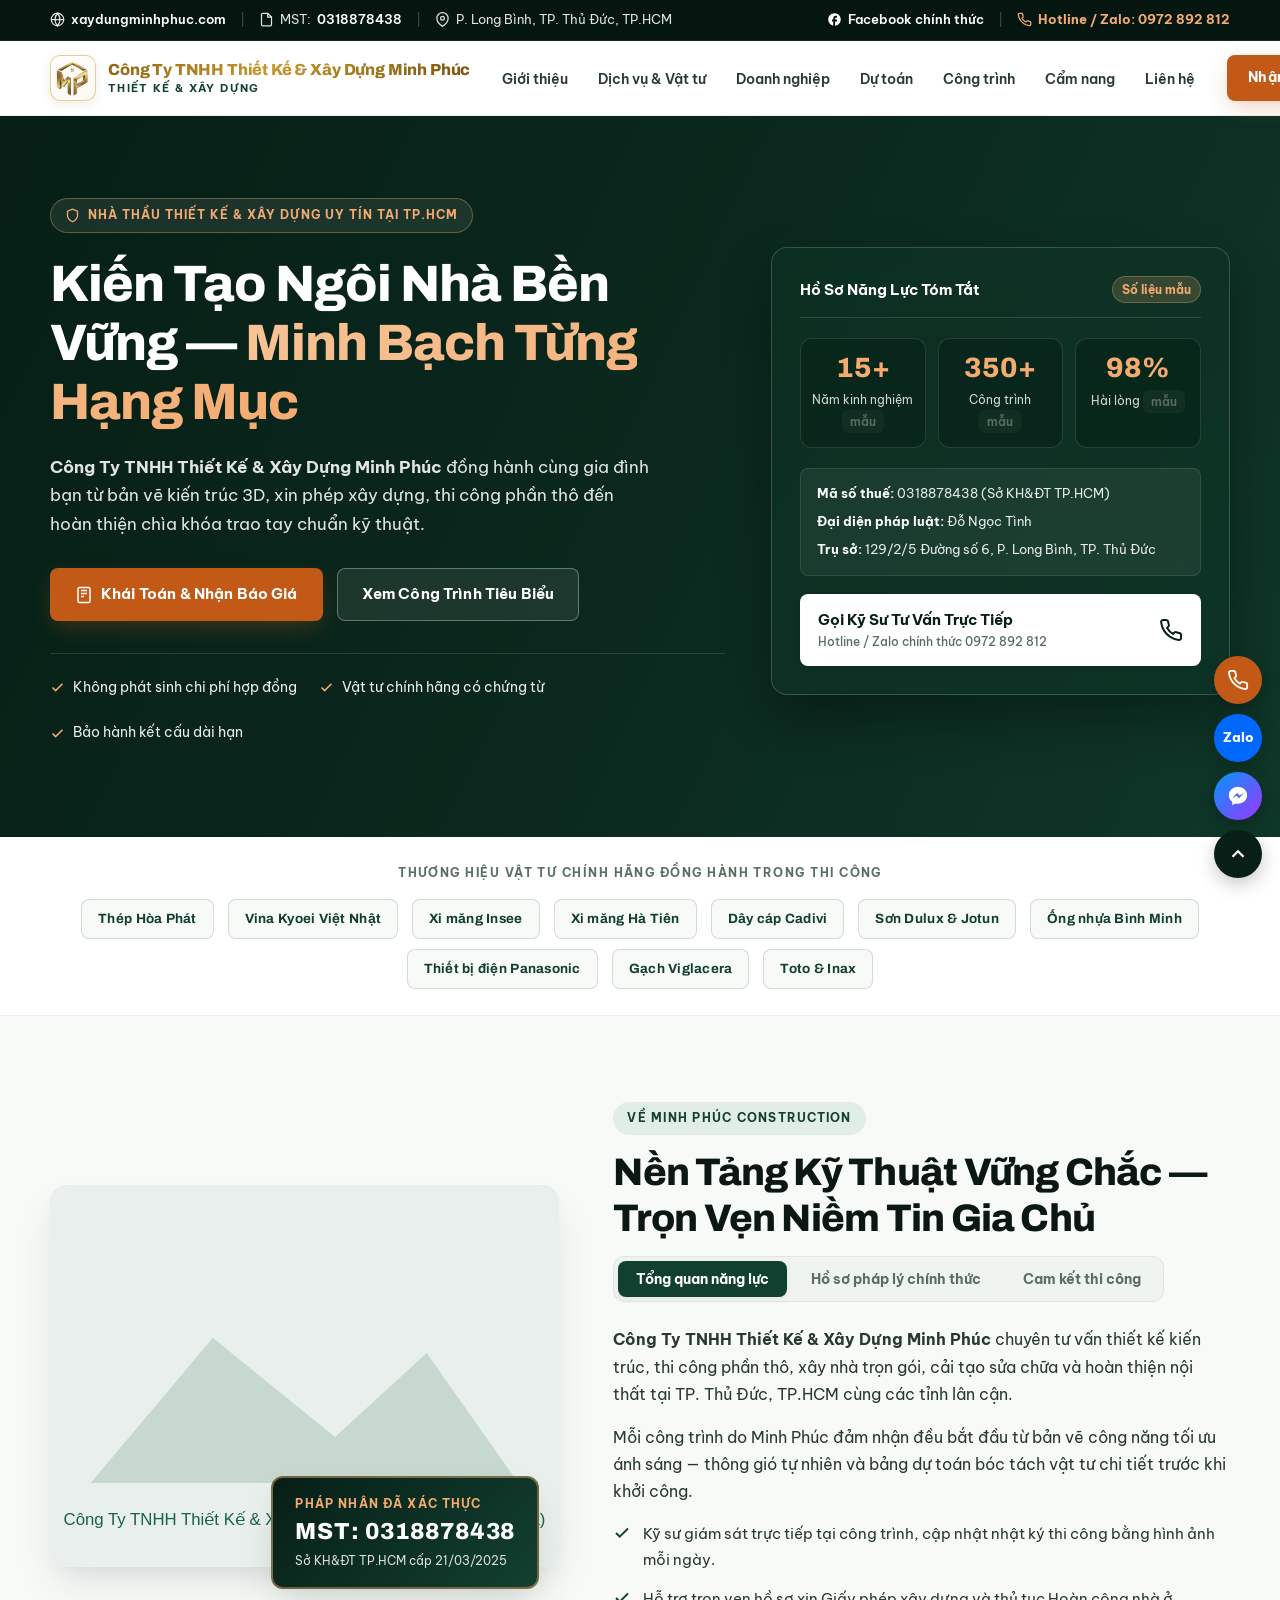
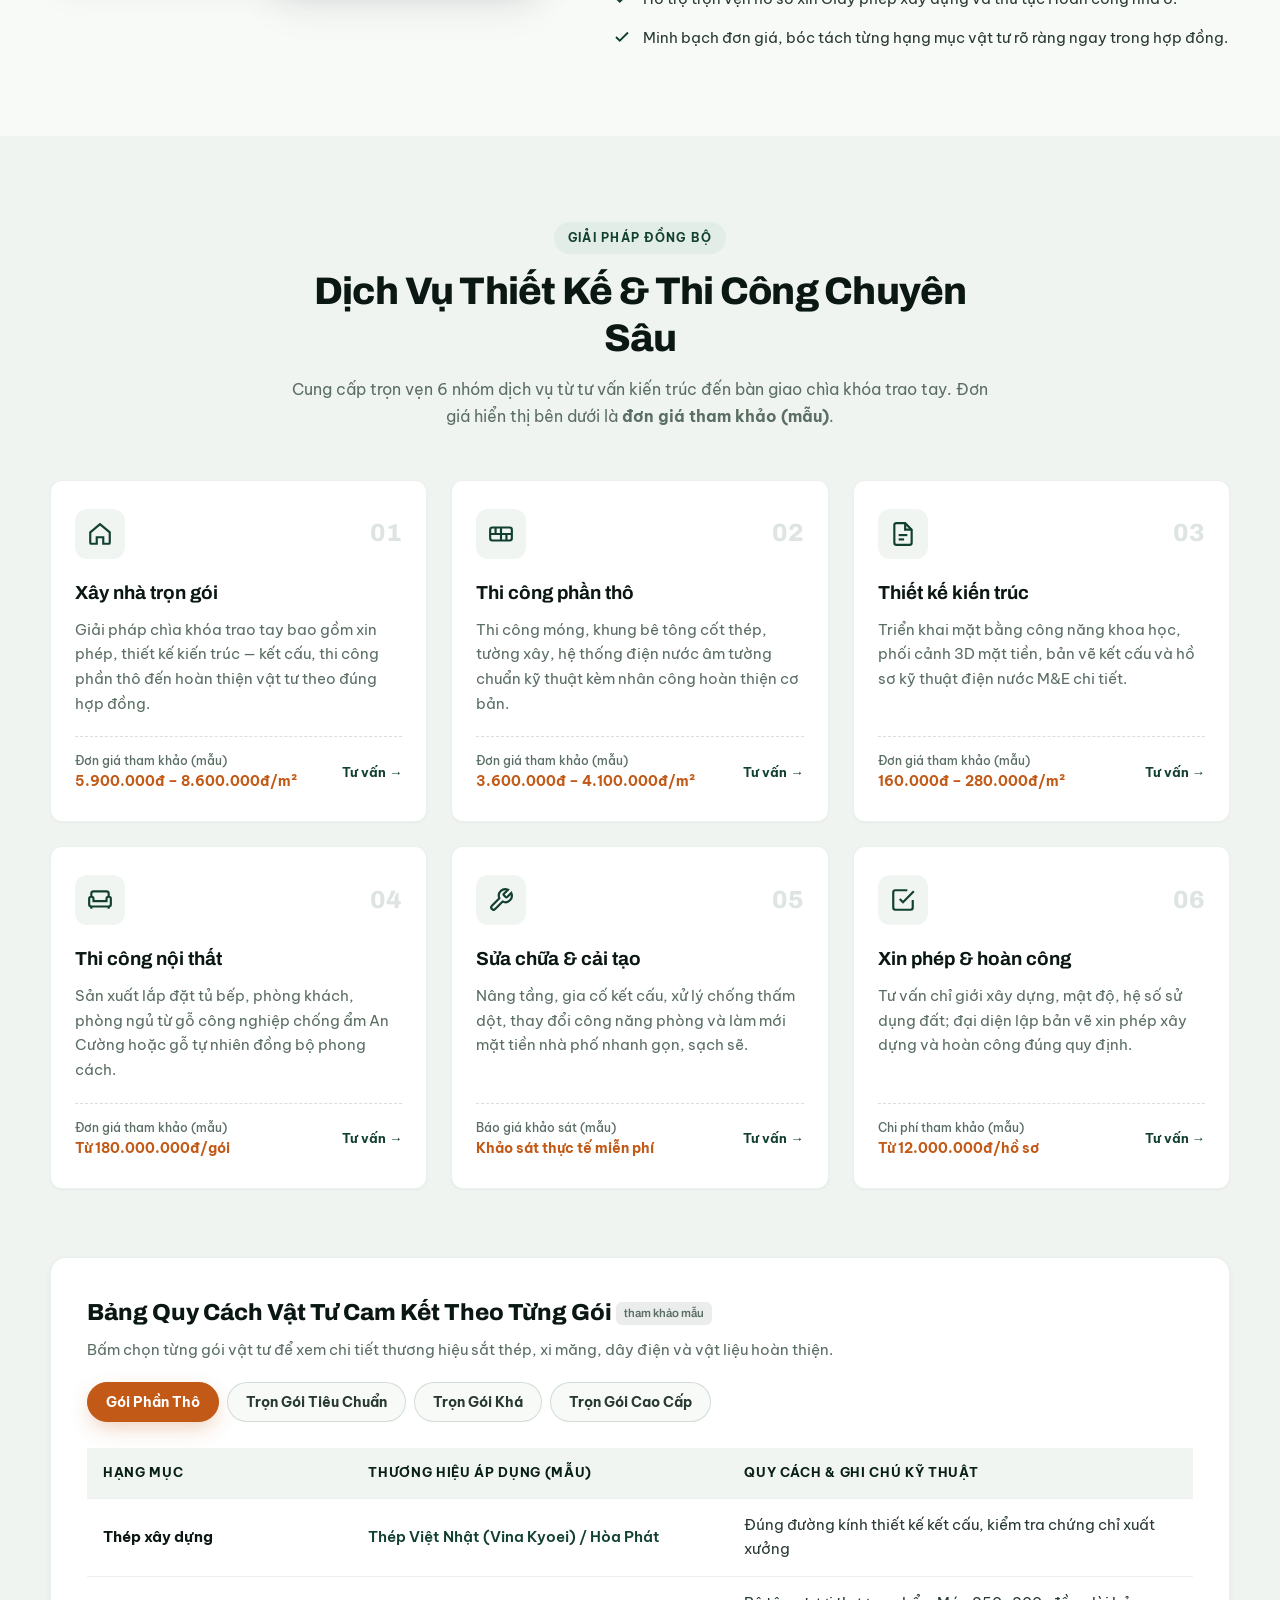
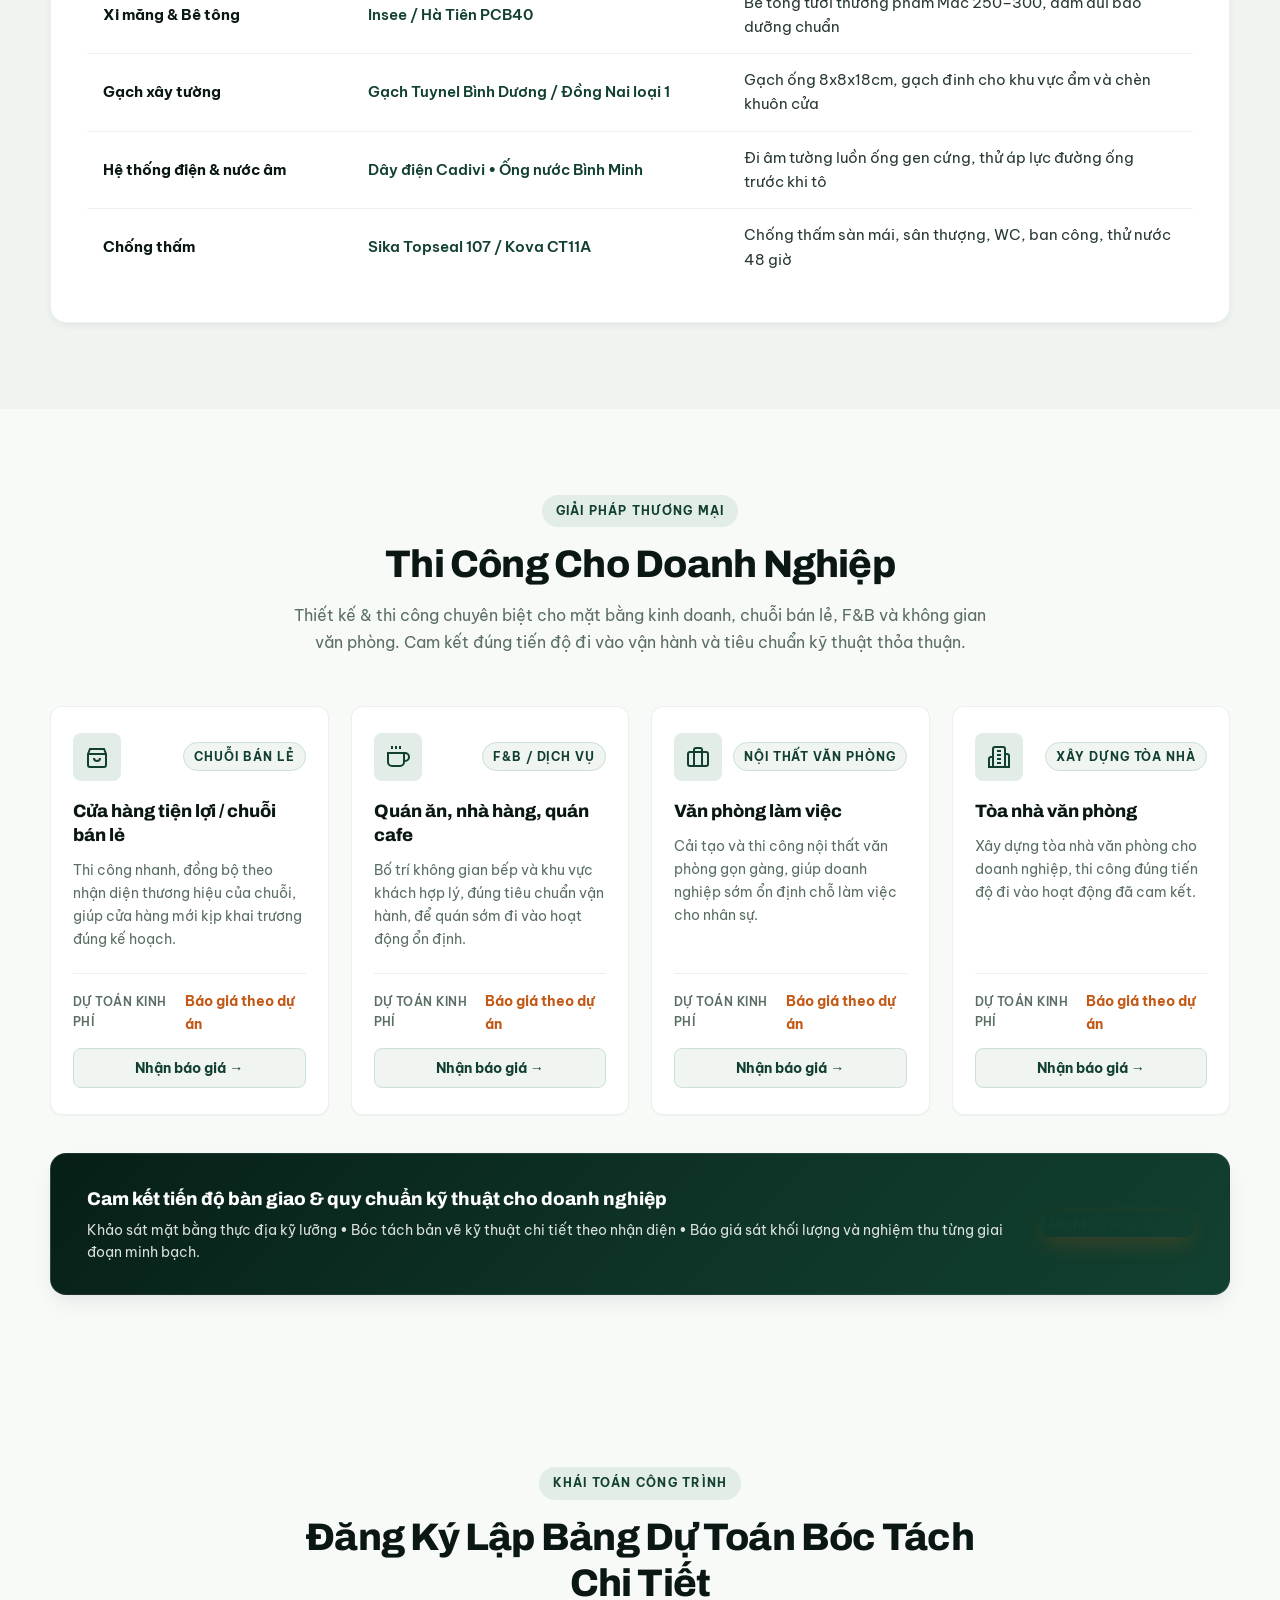
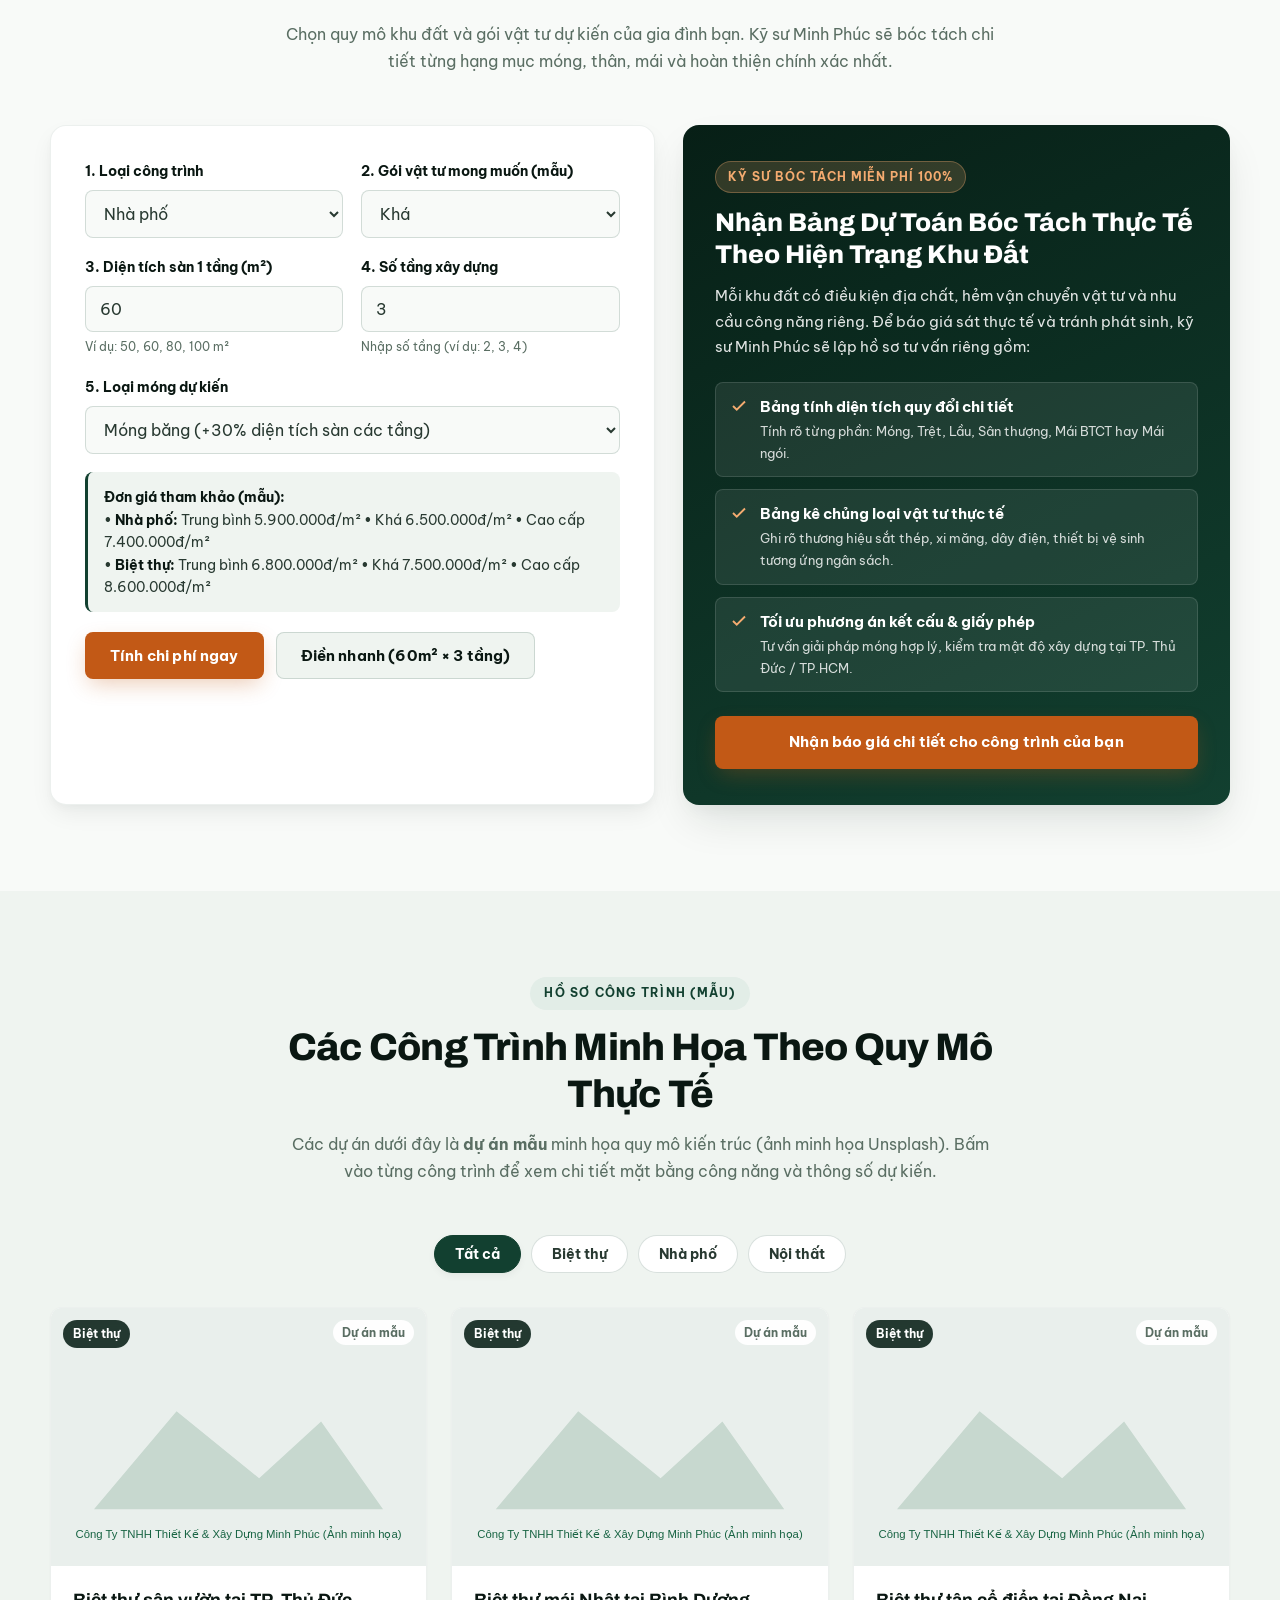
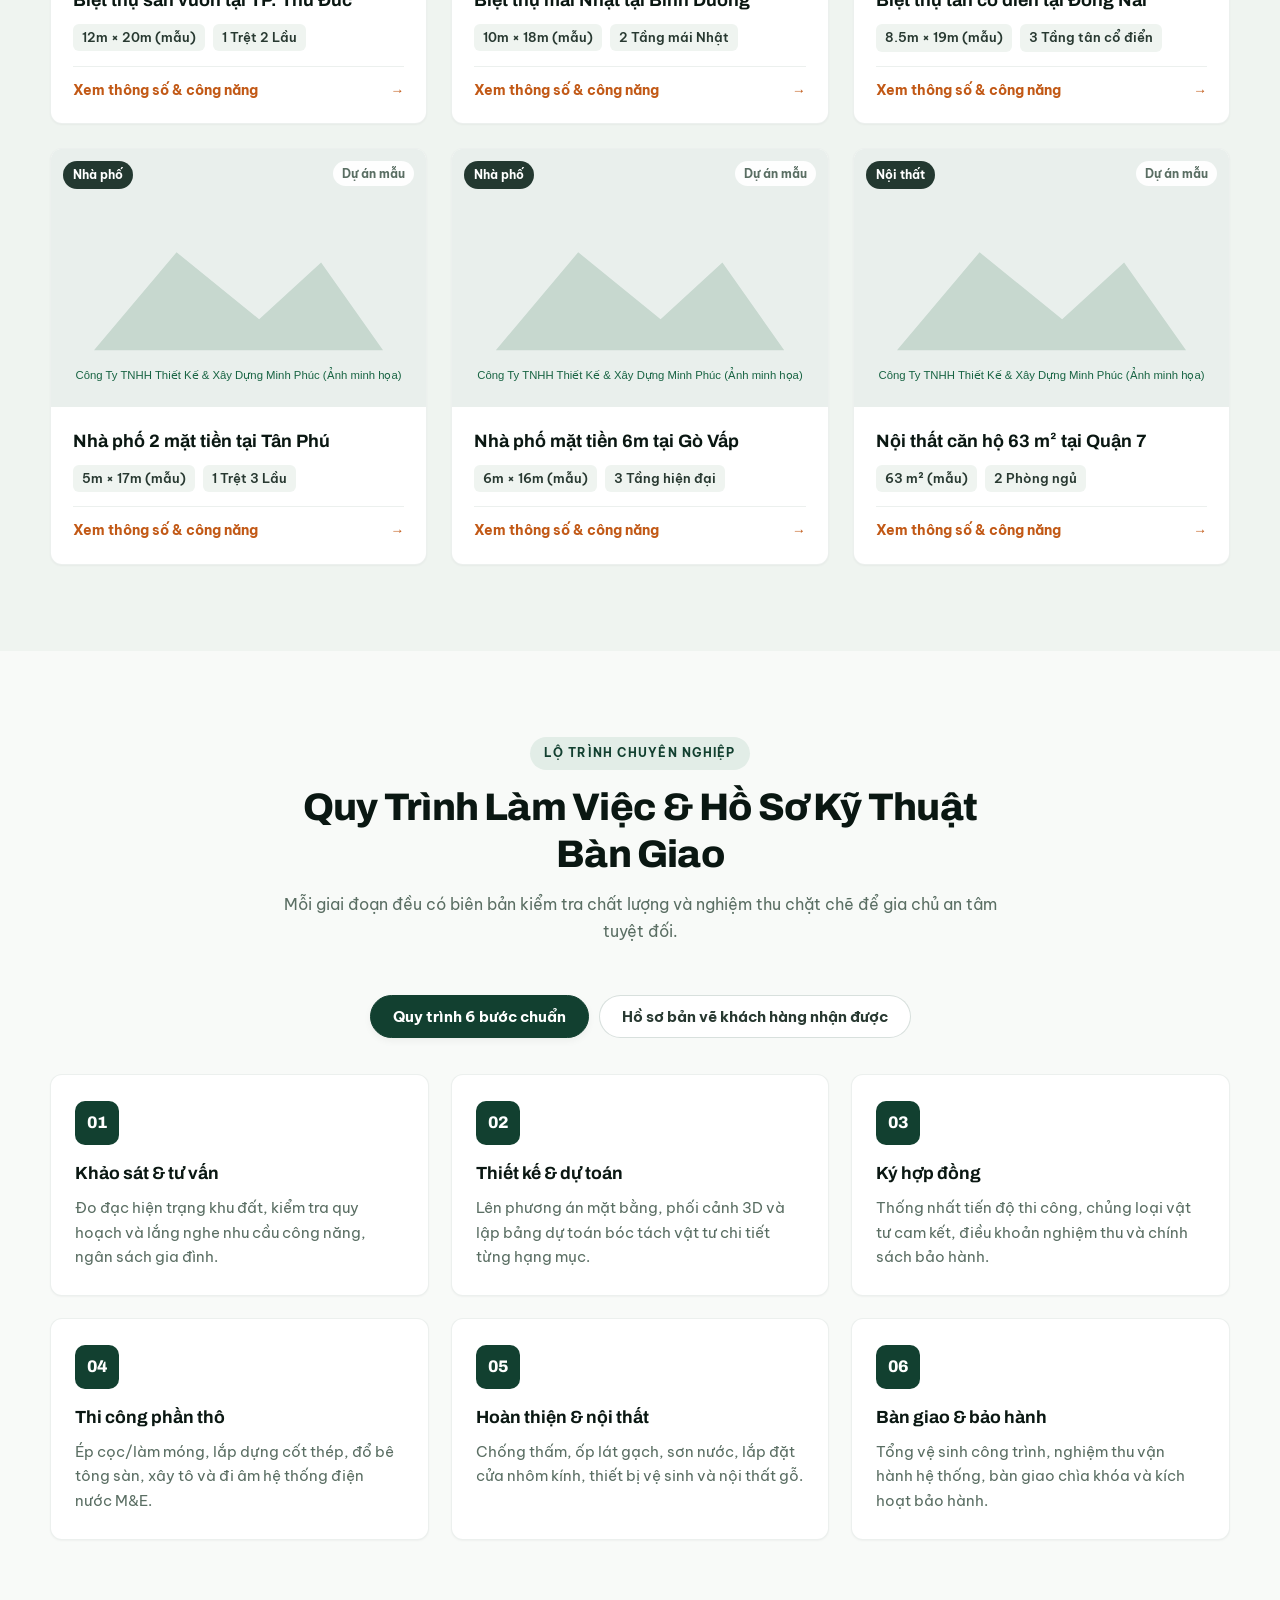
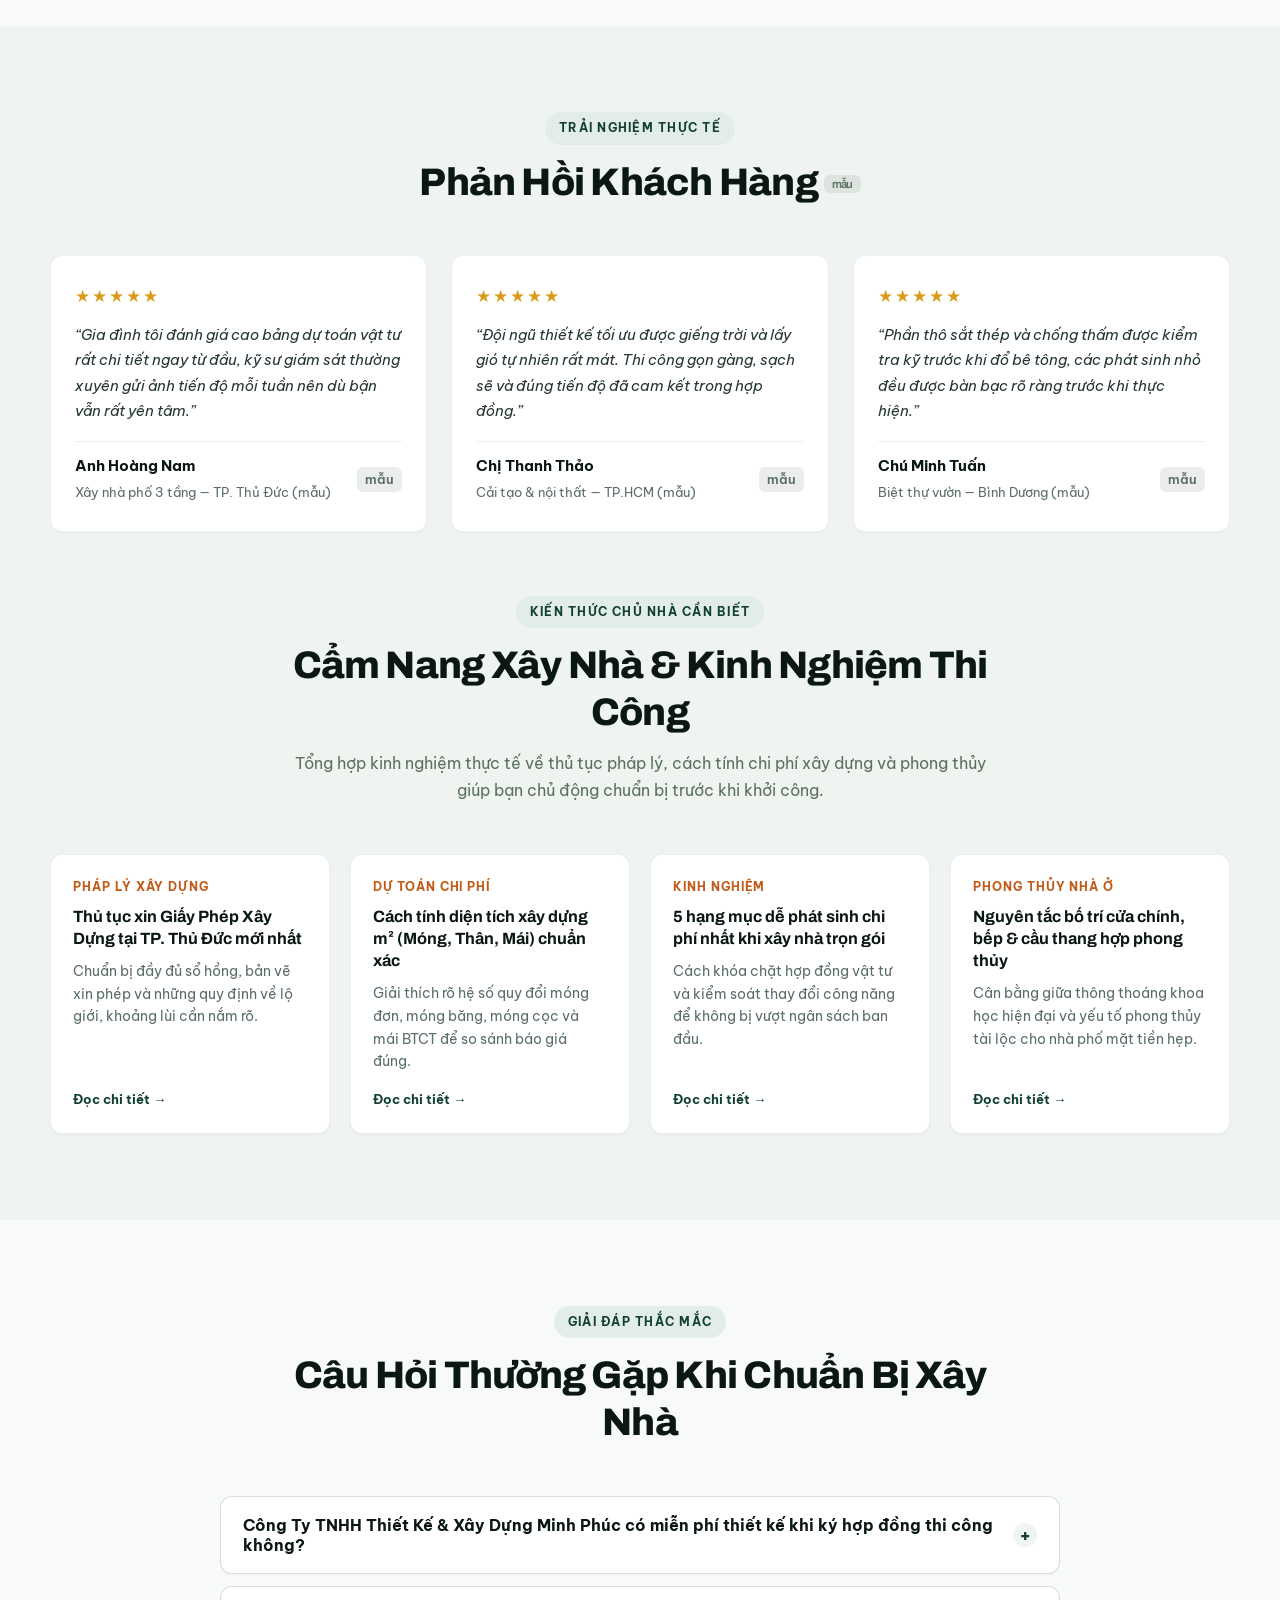
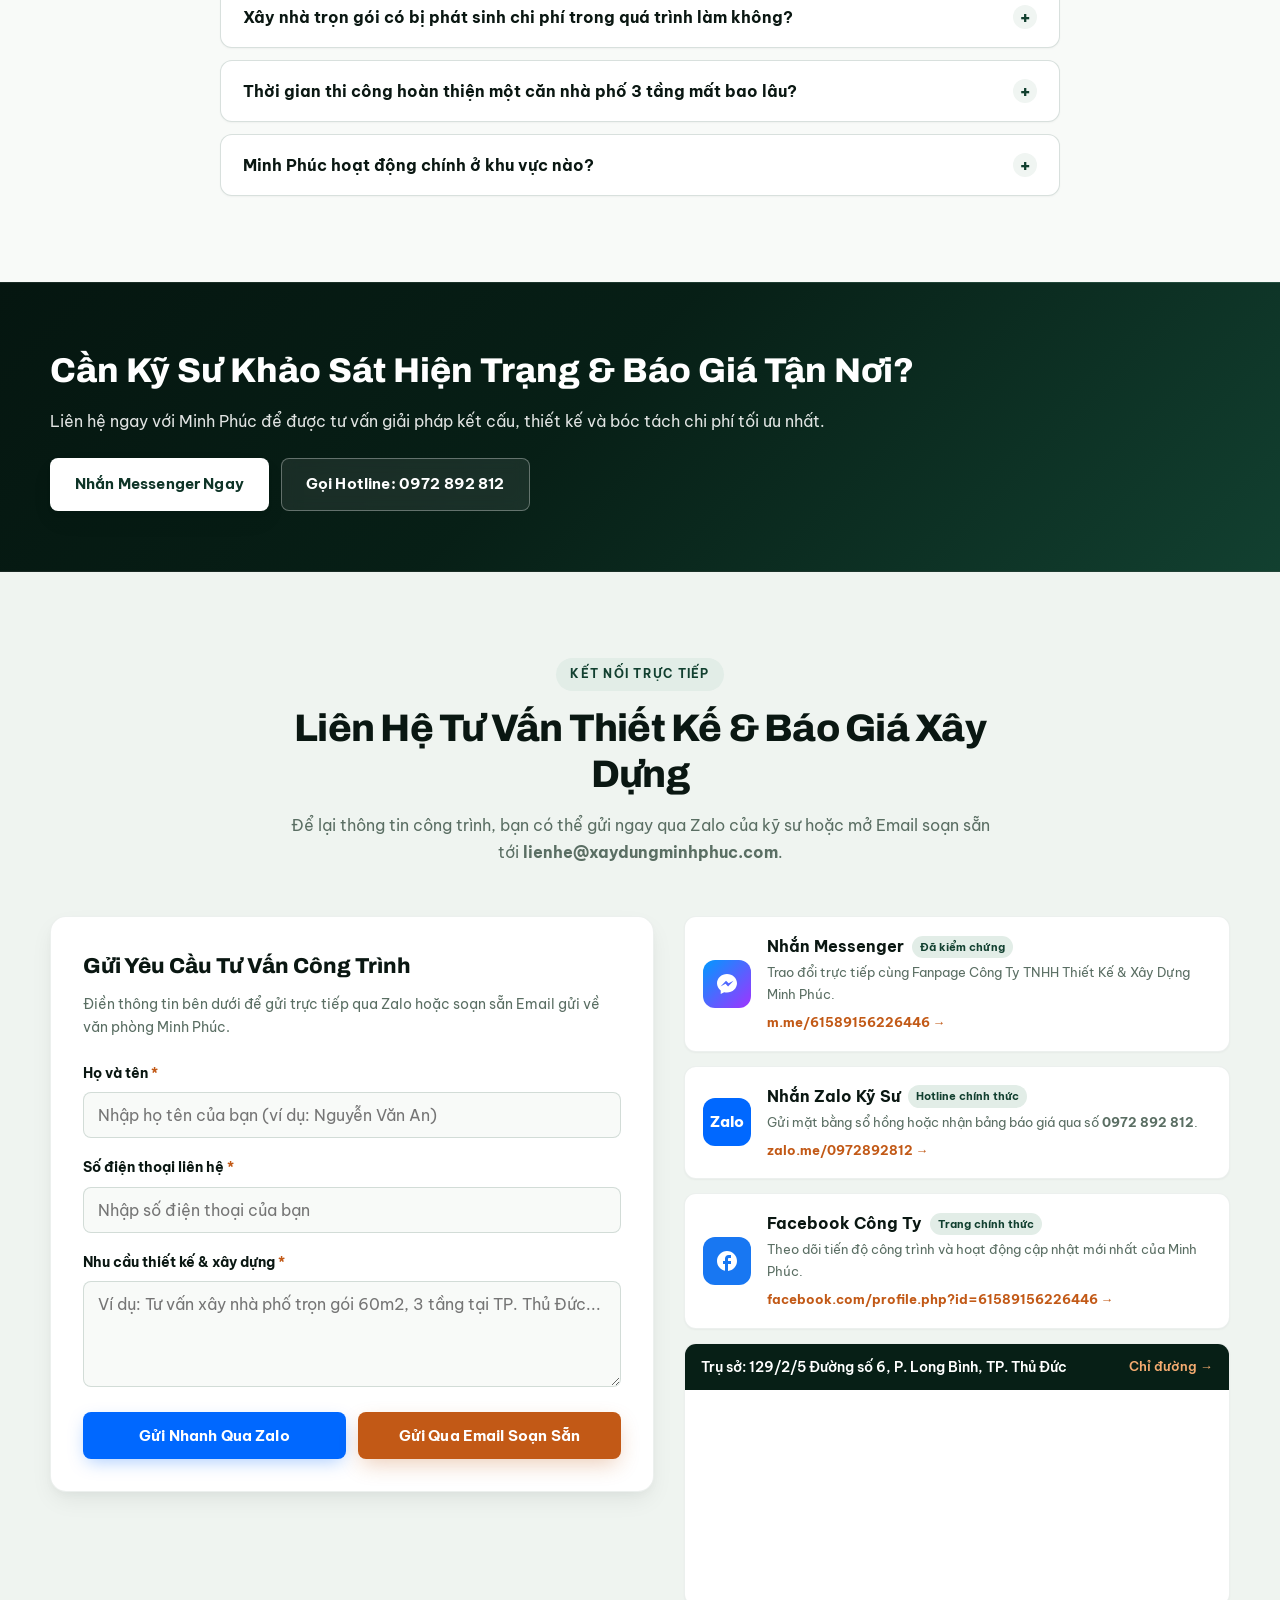
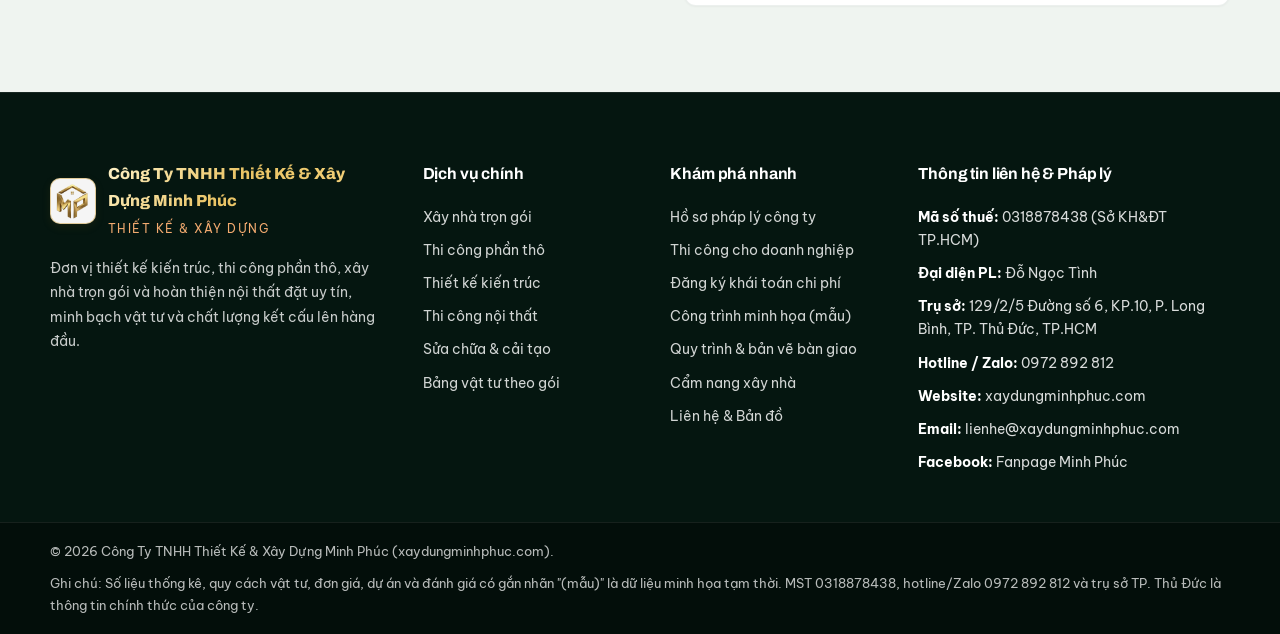
==== commit cf19982e: "Deploy Web-Pro index.html" ====
--- a/index.html
+++ b/index.html
@@ -142,6 +142,7 @@
         <ul class="nav-links">
           <li><a href="#gioi-thieu">Giới thiệu</a></li>
           <li><a href="#dich-vu">Dịch vụ &amp; Vật tư</a></li>
+          <li><a href="#doanh-nghiep">Doanh nghiệp</a></li>
           <li><a href="#du-toan">Dự toán</a></li>
           <li><a href="#cong-trinh">Công trình</a></li>
           <li><a href="#cam-nang">Cẩm nang</a></li>
@@ -723,7 +724,171 @@
     </section>
 
     <!-- ===================================================================
-         7. CÔNG CỤ TÍNH CHI PHÍ & KHAI THÁC TƯ VẤN (#du-toan)
+         7. THI CÔNG CHO DOANH NGHIỆP (#doanh-nghiep)
+         =================================================================== -->
+    <section class="section section-light" id="doanh-nghiep">
+      <div class="container">
+        <div class="section-header reveal">
+          <span class="section-eyebrow">Giải pháp thương mại</span>
+          <h2 class="section-title">Thi Công Cho Doanh Nghiệp</h2>
+          <p class="section-subtitle">
+            Thiết kế &amp; thi công chuyên biệt cho mặt bằng kinh doanh, chuỗi bán lẻ, F&amp;B và không gian văn phòng. Cam kết đúng tiến độ đi vào vận hành và tiêu chuẩn kỹ thuật thỏa thuận.
+          </p>
+        </div>
+
+        <div class="b2b-grid">
+          <!-- Hạng mục 1: Cửa hàng tiện lợi / chuỗi bán lẻ -->
+          <article class="b2b-card reveal">
+            <div class="b2b-card-top">
+              <div class="b2b-icon" aria-hidden="true">
+                <svg viewBox="0 0 24 24" fill="none" stroke="currentColor" stroke-width="2">
+                  <path d="M3 9l2-5h14l2 5v11a2 2 0 0 1-2 2H5a2 2 0 0 1-2-2V9z"></path>
+                  <path d="M3 9h18"></path>
+                  <path d="M9 13a3 3 0 0 0 6 0"></path>
+                </svg>
+              </div>
+              <span class="b2b-tag">Chuỗi bán lẻ</span>
+            </div>
+            <h3 class="b2b-card-title">Cửa hàng tiện lợi / chuỗi bán lẻ</h3>
+            <p class="b2b-card-desc">
+              Thi công nhanh, đồng bộ theo nhận diện thương hiệu của chuỗi, giúp cửa hàng mới kịp khai trương đúng kế hoạch.
+            </p>
+            <div class="b2b-card-footer">
+              <div class="b2b-price-box">
+                <span class="b2b-price-label">Dự toán kinh phí</span>
+                <span class="b2b-price-val">Báo giá theo dự án</span>
+              </div>
+              <button
+                type="button"
+                class="service-link-btn b2b-cta-btn"
+                data-service-select="Cửa hàng tiện lợi / chuỗi bán lẻ"
+              >
+                Nhận báo giá &rarr;
+              </button>
+            </div>
+          </article>
+
+          <!-- Hạng mục 2: Quán ăn, nhà hàng, quán cafe -->
+          <article class="b2b-card reveal">
+            <div class="b2b-card-top">
+              <div class="b2b-icon" aria-hidden="true">
+                <svg viewBox="0 0 24 24" fill="none" stroke="currentColor" stroke-width="2">
+                  <path d="M18 8h1a4 4 0 0 1 0 8h-1"></path>
+                  <path d="M2 8h16v9a4 4 0 0 1-4 4H6a4 4 0 0 1-4-4V8z"></path>
+                  <line x1="6" y1="1" x2="6" y2="4"></line>
+                  <line x1="10" y1="1" x2="10" y2="4"></line>
+                  <line x1="14" y1="1" x2="14" y2="4"></line>
+                </svg>
+              </div>
+              <span class="b2b-tag">F&amp;B / Dịch vụ</span>
+            </div>
+            <h3 class="b2b-card-title">Quán ăn, nhà hàng, quán cafe</h3>
+            <p class="b2b-card-desc">
+              Bố trí không gian bếp và khu vực khách hợp lý, đúng tiêu chuẩn vận hành, để quán sớm đi vào hoạt động ổn định.
+            </p>
+            <div class="b2b-card-footer">
+              <div class="b2b-price-box">
+                <span class="b2b-price-label">Dự toán kinh phí</span>
+                <span class="b2b-price-val">Báo giá theo dự án</span>
+              </div>
+              <button
+                type="button"
+                class="service-link-btn b2b-cta-btn"
+                data-service-select="Quán ăn, nhà hàng, quán cafe"
+              >
+                Nhận báo giá &rarr;
+              </button>
+            </div>
+          </article>
+
+          <!-- Hạng mục 3: Văn phòng làm việc -->
+          <article class="b2b-card reveal">
+            <div class="b2b-card-top">
+              <div class="b2b-icon" aria-hidden="true">
+                <svg viewBox="0 0 24 24" fill="none" stroke="currentColor" stroke-width="2">
+                  <rect x="2" y="7" width="20" height="14" rx="2" ry="2"></rect>
+                  <path d="M16 21V5a2 2 0 0 0-2-2h-4a2 2 0 0 0-2 2v16"></path>
+                </svg>
+              </div>
+              <span class="b2b-tag">Nội thất văn phòng</span>
+            </div>
+            <h3 class="b2b-card-title">Văn phòng làm việc</h3>
+            <p class="b2b-card-desc">
+              Cải tạo và thi công nội thất văn phòng gọn gàng, giúp doanh nghiệp sớm ổn định chỗ làm việc cho nhân sự.
+            </p>
+            <div class="b2b-card-footer">
+              <div class="b2b-price-box">
+                <span class="b2b-price-label">Dự toán kinh phí</span>
+                <span class="b2b-price-val">Báo giá theo dự án</span>
+              </div>
+              <button
+                type="button"
+                class="service-link-btn b2b-cta-btn"
+                data-service-select="Văn phòng làm việc"
+              >
+                Nhận báo giá &rarr;
+              </button>
+            </div>
+          </article>
+
+          <!-- Hạng mục 4: Tòa nhà văn phòng -->
+          <article class="b2b-card reveal">
+            <div class="b2b-card-top">
+              <div class="b2b-icon" aria-hidden="true">
+                <svg viewBox="0 0 24 24" fill="none" stroke="currentColor" stroke-width="2">
+                  <path d="M6 22V4a2 2 0 0 1 2-2h8a2 2 0 0 1 2 2v18Z"></path>
+                  <path d="M6 12H4a2 2 0 0 0-2 2v8h4"></path>
+                  <path d="M18 9h2a2 2 0 0 1 2 2v11h-4"></path>
+                  <path d="M10 6h4"></path>
+                  <path d="M10 10h4"></path>
+                  <path d="M10 14h4"></path>
+                  <path d="M10 18h4"></path>
+                </svg>
+              </div>
+              <span class="b2b-tag">Xây dựng tòa nhà</span>
+            </div>
+            <h3 class="b2b-card-title">Tòa nhà văn phòng</h3>
+            <p class="b2b-card-desc">
+              Xây dựng tòa nhà văn phòng cho doanh nghiệp, thi công đúng tiến độ đi vào hoạt động đã cam kết.
+            </p>
+            <div class="b2b-card-footer">
+              <div class="b2b-price-box">
+                <span class="b2b-price-label">Dự toán kinh phí</span>
+                <span class="b2b-price-val">Báo giá theo dự án</span>
+              </div>
+              <button
+                type="button"
+                class="service-link-btn b2b-cta-btn"
+                data-service-select="Tòa nhà văn phòng"
+              >
+                Nhận báo giá &rarr;
+              </button>
+            </div>
+          </article>
+        </div>
+
+        <div class="b2b-banner reveal">
+          <div class="b2b-banner-content">
+            <h4 class="b2b-banner-title">Cam kết tiến độ bàn giao &amp; quy chuẩn kỹ thuật cho doanh nghiệp</h4>
+            <p class="b2b-banner-desc">
+              Khảo sát mặt bằng thực địa kỹ lưỡng &bull; Bóc tách bản vẽ kỹ thuật chi tiết theo nhận diện &bull; Báo giá sát khối lượng và nghiệm thu từng giai đoạn minh bạch.
+            </p>
+          </div>
+          <div class="b2b-banner-action">
+            <button
+              type="button"
+              class="btn btn-primary service-link-btn"
+              data-service-select="Tư vấn dự án thi công doanh nghiệp"
+            >
+              Liên hệ tư vấn dự án &rarr;
+            </button>
+          </div>
+        </div>
+      </div>
+    </section>
+
+    <!-- ===================================================================
+         8. CÔNG CỤ TÍNH CHI PHÍ & KHAI THÁC TƯ VẤN (#du-toan)
          =================================================================== -->
     <section class="section section-light" id="du-toan">
       <div class="container">
@@ -1389,6 +1554,7 @@
         <h3 class="footer-heading">Khám phá nhanh</h3>
         <ul class="footer-links">
           <li><a href="#gioi-thieu">Hồ sơ pháp lý công ty</a></li>
+          <li><a href="#doanh-nghiep">Thi công cho doanh nghiệp</a></li>
           <li><a href="#du-toan">Đăng ký khái toán chi phí</a></li>
           <li><a href="#cong-trinh">Công trình minh họa (mẫu)</a></li>
           <li><a href="#quy-trinh">Quy trình &amp; bản vẽ bàn giao</a></li>
--- a/styles.css
+++ b/styles.css
@@ -1,47 +1,105 @@
 /* ==========================================================================
-   WEBSITE CHUYÊN NGHIỆP — CÔNG TY TNHH THIẾT KẾ & XÂY DỰNG MINH PHÚC (WEB-PRO)
-   Thiết kế theo chuẩn Kiến Trúc & Nhà Thầu Doanh Nghiệp 2026
-   Pure CSS — Không sử dụng framework ngoài
+   WEBSITE DOANH NGHIỆP — CÔNG TY TNHH THIẾT KẾ & XÂY DỰNG MINH PHÚC (WEB-PRO)
+   Phiên bản nâng cấp giao diện chuẩn Kiến Trúc & Tổng Thầu Doanh Nghiệp 2026
+   Bản sắc: Tông Xanh Đêm Kiến Trúc (Architectural Deep Green) chủ đạo
+   Pure CSS — Zero External Frameworks
    ========================================================================== */
 
 :root {
-  /* Bảng màu kiến trúc doanh nghiệp */
-  --bg-main: #f9faf8;
-  --bg-surface: #ffffff;
-  --bg-alt: #eff4f0;
-  --bg-dark: #0e3326;
-  --bg-dark-soft: #144635;
-
-  --brand-green: #186443;
-  --brand-green-mid: #20704a;
-  --brand-copper: #d95d16;
-  --brand-copper-hover: #bd4c0c;
-  --brand-gold: #dda01c;
-  --hero-accent: #ffb870;
-
-  --text-primary: #111916;
-  --text-secondary: #3f4e47;
-  --text-muted: #64756d;
-  --text-white: #ffffff;
-
-  --border-subtle: rgba(24, 100, 67, 0.12);
-  --border-strong: rgba(24, 100, 67, 0.24);
-
-  --shadow-sm: 0 2px 8px rgba(14, 51, 38, 0.05);
-  --shadow-md: 0 10px 28px -8px rgba(14, 51, 38, 0.11);
-  --shadow-lg: 0 20px 44px -12px rgba(14, 51, 38, 0.16);
-  --shadow-copper: 0 8px 20px -4px rgba(217, 93, 22, 0.35);
-
+  /* ========================================================================
+     1. BẢNG MÀU CHUẨN DOANH NGHIỆP KIẾN TRÚC (UNIFIED ENTERPRISE PALETTE)
+     ======================================================================== */
+  /* Màu chính (Primary Corporate Green - Xanh rừng đêm kiến trúc uy nghiêm, sang trọng) */
+  --primary-950: #051610;
+  --primary-900: #071f16; /* Nền hero, footer, dark surface */
+  --primary-850: #0b291e;
+  --primary-800: #0e3427; /* Khối điểm nhấn nền tối */
+  --primary-700: #124030; /* Màu thương hiệu chủ đạo toàn trang */
+  --primary-600: #185541; /* Nút phụ, tab active, trạng thái hover */
+  --primary-500: #216d54; /* Tương tác sáng */
+  --primary-200: #cbe0d6;
+  --primary-100: #e2ede7; /* Nền chip / pill / badge xanh nhạt */
+  --primary-50:  #f0f5f2; /* Nền siêu nhẹ, input focus tint */
+
+  /* Màu nhấn (Architectural Terracotta Copper / Amber - Cam đồng gốm kiến trúc)
+     Phối màu sang trọng, ấm cúng, tương phản chuẩn WCAG AA/AAA, không chói gắt */
+  --accent-700: #8f3a09;
+  --accent-600: #a7480e; /* Hover nút nhấn */
+  --accent-500: #c25916; /* Màu nút bấm kêu gọi hành động (CTA) chủ đạo */
+  --accent-400: #dc722b;
+  --accent-100: #faeae0; /* Nền chip / tag nhấn */
+  --accent-50:  #fdf5f0;
+  --accent-hero: #f4ab70; /* Chữ nhấn & icon vàng hổ phách trên nền tối hero */
+  --accent-glow: rgba(194, 89, 22, 0.28);
+
+  /* Màu vàng kim loại thương hiệu (Brand Metallic Gold - đồng bộ Logo MP) */
+  --gold-brand-start: #8e6514;
+  --gold-brand-mid: #c7962c;
+  --gold-brand-end: #77520b;
+  --gold-gradient: linear-gradient(135deg, var(--gold-brand-start) 0%, var(--gold-brand-mid) 45%, var(--gold-brand-end) 100%);
+  --gold-light-gradient: linear-gradient(135deg, #fff3c9 0%, #e9c364 45%, #f9d885 100%);
+
+  /* Màu nền (Surfaces & Canvas) */
+  --bg-canvas: #f8faf8; /* Nền trang tổng thể ngà nhạt ấm áp */
+  --bg-surface: #ffffff; /* Nền thẻ, card, popup */
+  --bg-subtle: #eff4f0; /* Nền xen kẽ các section-alt */
+  --bg-elevated: #ffffff;
+  --bg-dark: var(--primary-900); /* Nền các section tối */
+  --bg-dark-card: rgba(14, 52, 39, 0.62); /* Thẻ kính mờ trên dark */
+
+  /* Màu chữ (Typography Contrast - Đọc êm mắt, tương phản cao) */
+  --text-heading: #0a1712; /* Đen xanh kiến trúc sâu, sắc sảo */
+  --text-body: #283931; /* Xám than đậm dễ đọc, không mỏi mắt */
+  --text-muted: #5a6e63; /* Ghi trung tính, không bị mờ nhạt */
+  --text-subtle: #798d82;
+  --text-light: #ffffff;
+  --text-light-muted: rgba(255, 255, 255, 0.82);
+
+  /* Đường viền chuẩn (Borders) */
+  --border-subtle: rgba(18, 64, 48, 0.08);
+  --border-medium: rgba(18, 64, 48, 0.16);
+  --border-strong: rgba(18, 64, 48, 0.28);
+  --border-dark: rgba(255, 255, 255, 0.14);
+  --border-dark-strong: rgba(255, 255, 255, 0.24);
+
+  /* Bóng đổ kiến trúc đa tầng (Layered Ambient Occlusion Shadows) */
+  --shadow-xs: 0 1px 2px rgba(7, 31, 22, 0.04);
+  --shadow-sm: 0 3px 8px -1px rgba(7, 31, 22, 0.06), 0 1px 3px -1px rgba(7, 31, 22, 0.03);
+  --shadow-md: 0 10px 24px -4px rgba(7, 31, 22, 0.08), 0 4px 10px -2px rgba(7, 31, 22, 0.03);
+  --shadow-lg: 0 20px 44px -8px rgba(7, 31, 22, 0.12), 0 8px 18px -4px rgba(7, 31, 22, 0.04);
+  --shadow-accent: 0 8px 22px -4px rgba(194, 89, 22, 0.32);
+
+  /* Bo góc chuẩn hóa kiến trúc (Refined Geometric Radii) */
+  --radius-xs: 6px;
   --radius-sm: 8px;
-  --radius-md: 14px;
-  --radius-lg: 20px;
-  --radius-full: 999px;
-
+  --radius-md: 12px;
+  --radius-lg: 16px;
+  --radius-xl: 22px;
+  --radius-full: 9999px;
+
+  /* Typography & Bố cục */
   --font-heading: 'Archivo', -apple-system, BlinkMacSystemFont, 'Segoe UI', Roboto, sans-serif;
   --font-body: 'Be Vietnam Pro', -apple-system, BlinkMacSystemFont, 'Segoe UI', Roboto, sans-serif;
-
   --container-max: 1220px;
-  --transition: 0.25s cubic-bezier(0.22, 1, 0.36, 1);
+  --transition-fast: 0.18s ease;
+  --transition: 0.26s cubic-bezier(0.22, 1, 0.36, 1);
+
+  /* ========================================================================
+     ALIASED TOKENS (Tương thích 100% với các class và script sẵn có)
+     ======================================================================== */
+  --bg-main: var(--bg-canvas);
+  --bg-alt: var(--bg-subtle);
+  --bg-dark-soft: var(--primary-800);
+  --brand-green: var(--primary-700);
+  --brand-green-mid: var(--primary-600);
+  --brand-copper: var(--accent-500);
+  --brand-copper-hover: var(--accent-600);
+  --brand-gold: var(--gold-brand-mid);
+  --hero-accent: var(--accent-hero);
+  --text-primary: var(--text-body);
+  --text-secondary: var(--text-muted);
+  --text-white: var(--text-light);
+  --shadow-copper: var(--shadow-accent);
 }
 
 /* Reset & Cơ bản */
@@ -56,15 +114,20 @@
 html {
   scroll-behavior: smooth;
   font-size: 16px;
+  overflow-x: hidden;
+  width: 100%;
 }
 
 body {
   font-family: var(--font-body);
-  background-color: var(--bg-main);
-  color: var(--text-primary);
+  background-color: var(--bg-canvas);
+  color: var(--text-body);
   line-height: 1.65;
   -webkit-font-smoothing: antialiased;
+  -moz-osx-font-smoothing: grayscale;
   overflow-x: hidden;
+  width: 100%;
+  max-width: 100vw;
 }
 
 img {
@@ -100,25 +163,25 @@
 
 /* Kiểu chung cho Section */
 .section {
-  padding: 84px 0;
+  padding: 86px 0;
 }
 
 .section-light {
-  background-color: var(--bg-main);
+  background-color: var(--bg-canvas);
 }
 
 .section-alt {
-  background-color: var(--bg-alt);
+  background-color: var(--bg-subtle);
 }
 
 .section-dark {
   background-color: var(--bg-dark);
-  color: var(--text-white);
+  color: var(--text-light);
 }
 
 .section-header {
   max-width: 720px;
-  margin: 0 auto 48px;
+  margin: 0 auto 50px;
   text-align: center;
 }
 
@@ -136,40 +199,41 @@
   font-weight: 700;
   text-transform: uppercase;
   letter-spacing: 0.1em;
-  color: var(--brand-green);
-  background-color: rgba(24, 100, 67, 0.08);
+  color: var(--primary-700);
+  background-color: var(--primary-100);
   padding: 6px 14px;
   border-radius: var(--radius-full);
   margin-bottom: 14px;
 }
 
 .section-dark .section-eyebrow {
-  color: var(--hero-accent);
-  background-color: rgba(255, 184, 112, 0.14);
+  color: var(--accent-hero);
+  background-color: rgba(244, 171, 112, 0.15);
+  border: 1px solid rgba(244, 171, 112, 0.28);
 }
 
 .section-title {
   font-family: var(--font-heading);
-  font-size: clamp(1.7rem, 3vw, 2.45rem);
+  font-size: clamp(1.75rem, 3vw, 2.45rem);
   font-weight: 800;
-  line-height: 1.2;
+  line-height: 1.22;
   letter-spacing: -0.02em;
-  color: var(--bg-dark);
+  color: var(--text-heading);
   margin-bottom: 14px;
 }
 
 .section-dark .section-title {
-  color: var(--text-white);
+  color: var(--text-light);
 }
 
 .section-subtitle {
   font-size: 1rem;
-  color: var(--text-secondary);
-  line-height: 1.65;
+  color: var(--text-muted);
+  line-height: 1.68;
 }
 
 .section-dark .section-subtitle {
-  color: rgba(255, 255, 255, 0.8);
+  color: var(--text-light-muted);
 }
 
 /* Icons tiện ích */
@@ -192,7 +256,7 @@
 }
 
 .required-mark {
-  color: var(--brand-copper);
+  color: var(--accent-500);
   font-weight: 700;
 }
 
@@ -201,14 +265,14 @@
   font-size: 0.72rem;
   font-weight: 600;
   font-style: normal;
-  padding: 2px 7px;
-  border-radius: 4px;
-  background-color: rgba(100, 117, 109, 0.12);
+  padding: 2px 8px;
+  border-radius: var(--radius-xs);
+  background-color: rgba(90, 110, 99, 0.12);
   color: var(--text-muted);
   vertical-align: middle;
 }
 
-/* Nút bấm hệ thống */
+/* Nút bấm hệ thống (Unified Button System) */
 .btn {
   display: inline-flex;
   align-items: center;
@@ -217,69 +281,76 @@
   padding: 13px 24px;
   border-radius: var(--radius-sm);
   font-weight: 700;
-  font-size: 0.95rem;
+  font-size: 0.94rem;
+  letter-spacing: 0.01em;
   border: 1.5px solid transparent;
   cursor: pointer;
   transition: transform var(--transition), background-color var(--transition), box-shadow var(--transition), border-color var(--transition);
   text-align: center;
+  white-space: nowrap;
 }
 
 .btn:active {
   transform: translateY(1px);
 }
 
+/* Nút chính (CTA): Cam đồng kiến trúc nổi bật, sang trọng */
 .btn-primary {
-  background-color: var(--brand-copper);
-  color: var(--text-white);
-  box-shadow: var(--shadow-copper);
+  background-color: var(--accent-500);
+  color: var(--text-light);
+  box-shadow: var(--shadow-accent);
 }
 
 .btn-primary:hover {
-  background-color: var(--brand-copper-hover);
+  background-color: var(--accent-600);
   transform: translateY(-2px);
-}
-
+  box-shadow: 0 10px 26px -4px rgba(194, 89, 22, 0.38);
+}
+
+/* Nút phụ: Xanh kiến trúc */
 .btn-secondary {
-  background-color: var(--brand-green);
-  color: var(--text-white);
+  background-color: var(--primary-700);
+  color: var(--text-light);
 }
 
 .btn-secondary:hover {
-  background-color: var(--bg-dark);
+  background-color: var(--primary-800);
   transform: translateY(-2px);
+  box-shadow: var(--shadow-md);
 }
 
 .btn-outline-light {
   background-color: rgba(255, 255, 255, 0.08);
-  color: var(--text-white);
-  border-color: rgba(255, 255, 255, 0.35);
+  color: var(--text-light);
+  border-color: rgba(255, 255, 255, 0.32);
   backdrop-filter: blur(8px);
 }
 
 .btn-outline-light:hover {
   background-color: rgba(255, 255, 255, 0.18);
-  border-color: var(--text-white);
+  border-color: var(--text-light);
 }
 
 .btn-outline-green {
   background-color: transparent;
-  color: var(--brand-green);
-  border-color: var(--brand-green);
+  color: var(--primary-700);
+  border-color: var(--primary-700);
 }
 
 .btn-outline-green:hover {
-  background-color: var(--brand-green);
-  color: var(--text-white);
+  background-color: var(--primary-700);
+  color: var(--text-light);
 }
 
 .btn-ghost {
-  background-color: var(--bg-alt);
-  color: var(--text-primary);
-  border-color: var(--border-subtle);
+  background-color: var(--bg-subtle);
+  color: var(--text-heading);
+  border-color: var(--border-medium);
 }
 
 .btn-ghost:hover {
-  background-color: #e3ece5;
+  background-color: var(--primary-100);
+  border-color: var(--primary-600);
 }
 
 .btn-zalo-solid {
@@ -293,6 +364,19 @@
   transform: translateY(-2px);
 }
 
+.btn-white-solid {
+  background-color: #ffffff;
+  color: var(--primary-800);
+  font-weight: 700;
+  box-shadow: var(--shadow-md);
+}
+
+.btn-white-solid:hover {
+  background-color: #f7faf8;
+  color: var(--primary-900);
+  transform: translateY(-2px);
+}
+
 .btn-full {
   width: 100%;
 }
@@ -300,8 +384,8 @@
 /* Reveal Animation */
 .reveal {
   opacity: 0;
-  transform: translateY(20px);
-  transition: opacity 0.6s ease, transform 0.6s ease;
+  transform: translateY(18px);
+  transition: opacity 0.55s ease, transform 0.55s ease;
 }
 
 .reveal.is-visible {
@@ -313,7 +397,7 @@
    1. THANH THÔNG TIN TRÊN CÙNG (TOP BAR)
    ========================================================================== */
 .topbar {
-  background-color: var(--bg-dark);
+  background-color: var(--primary-950);
   color: rgba(255, 255, 255, 0.88);
   font-size: 0.81rem;
   border-bottom: 1px solid rgba(255, 255, 255, 0.08);
@@ -332,7 +416,7 @@
   display: flex;
   align-items: center;
   flex-wrap: wrap;
-  gap: 12px;
+  gap: 14px;
 }
 
 .topbar-item {
@@ -347,7 +431,7 @@
 }
 
 .topbar-sep {
-  color: rgba(255, 255, 255, 0.25);
+  color: rgba(255, 255, 255, 0.22);
 }
 
 .topbar-link {
@@ -359,11 +443,12 @@
 }
 
 .topbar-link:hover {
-  color: var(--hero-accent);
+  color: var(--accent-hero);
 }
 
 .topbar-hotline {
-  color: var(--hero-accent);
+  color: var(--accent-hero);
+  font-weight: 700;
 }
 
 /* ==========================================================================
@@ -373,23 +458,24 @@
   position: sticky;
   top: 0;
   z-index: 900;
-  background-color: rgba(255, 255, 255, 0.94);
-  backdrop-filter: blur(14px);
-  -webkit-backdrop-filter: blur(14px);
+  background-color: rgba(255, 255, 255, 0.95);
+  backdrop-filter: blur(16px);
+  -webkit-backdrop-filter: blur(16px);
   border-bottom: 1px solid var(--border-subtle);
   transition: box-shadow var(--transition);
 }
 
 .site-header.is-scrolled {
-  box-shadow: var(--shadow-md);
+  box-shadow: var(--shadow-sm);
+  background-color: rgba(255, 255, 255, 0.98);
 }
 
 .header-inner {
   display: flex;
   align-items: center;
   justify-content: space-between;
-  min-height: 76px;
-  gap: 16px;
+  min-height: 74px;
+  gap: 18px;
 }
 
 .brand-logo {
@@ -400,17 +486,17 @@
 }
 
 .brand-icon-frame {
-  width: 48px;
-  height: 48px;
+  width: 46px;
+  height: 46px;
   flex-shrink: 0;
   border-radius: 10px;
-  border: 1.5px solid rgba(200, 151, 38, 0.45);
-  background: linear-gradient(145deg, #ffffff 0%, #faf6e8 100%);
+  border: 1.5px solid rgba(199, 150, 44, 0.45);
+  background: linear-gradient(145deg, #ffffff 0%, #fbf8f0 100%);
   padding: 3px;
   display: flex;
   align-items: center;
   justify-content: center;
-  box-shadow: 0 3px 10px rgba(154, 108, 16, 0.14);
+  box-shadow: 0 3px 10px rgba(142, 101, 20, 0.12);
 }
 
 .brand-logo-img {
@@ -423,14 +509,14 @@
   display: flex;
   flex-direction: column;
   min-width: 0;
-  line-height: 1.2;
+  line-height: 1.22;
 }
 
 .brand-name {
   font-family: var(--font-heading);
   font-size: 1rem;
   font-weight: 800;
-  background: linear-gradient(135deg, #8b600c 0%, #c89726 42%, #7a5108 100%);
+  background: var(--gold-gradient);
   -webkit-background-clip: text;
   background-clip: text;
   color: transparent;
@@ -438,43 +524,44 @@
 }
 
 .brand-sub {
-  font-size: 0.72rem;
+  font-size: 0.7rem;
   font-weight: 700;
   text-transform: uppercase;
   letter-spacing: 0.12em;
-  color: var(--brand-green);
+  color: var(--primary-700);
   margin-top: 2px;
 }
 
 .main-nav {
   display: flex;
   align-items: center;
-  gap: 6px;
+  gap: 4px;
 }
 
 .nav-links {
   display: flex;
   align-items: center;
-  gap: 4px;
+  gap: 2px;
 }
 
 .nav-links a {
-  padding: 8px 12px;
-  font-size: 0.9rem;
+  padding: 8px 14px;
+  font-size: 0.88rem;
   font-weight: 600;
-  color: var(--text-secondary);
+  color: var(--text-body);
   border-radius: var(--radius-sm);
   white-space: nowrap;
+  transition: all var(--transition-fast);
 }
 
 .nav-links a:hover,
 .nav-links a.active {
-  color: var(--brand-green);
-  background-color: rgba(24, 100, 67, 0.07);
+  color: var(--primary-700);
+  background-color: var(--primary-50);
 }
 
 .header-cta {
-  padding: 10px 18px;
+  padding: 10px 20px;
   font-size: 0.88rem;
   white-space: nowrap;
   flex-shrink: 0;
@@ -485,7 +572,7 @@
   flex-shrink: 0;
   width: 42px;
   height: 42px;
-  border: 1px solid var(--border-subtle);
+  border: 1px solid var(--border-medium);
   background-color: var(--bg-surface);
   border-radius: var(--radius-sm);
   align-items: center;
@@ -498,7 +585,7 @@
 .hamburger-bar {
   width: 20px;
   height: 2px;
-  background-color: var(--bg-dark);
+  background-color: var(--text-heading);
   border-radius: 2px;
   transition: transform 0.25s ease, opacity 0.25s ease;
 }
@@ -520,9 +607,9 @@
    ========================================================================== */
 .hero-section {
   position: relative;
-  padding: 76px 0 84px;
-  background-color: var(--bg-dark);
-  color: var(--text-white);
+  padding: 82px 0 92px;
+  background-color: var(--primary-900);
+  color: var(--text-light);
   overflow: hidden;
 }
 
@@ -532,14 +619,14 @@
   background-image: url('https://images.unsplash.com/photo-1600585154340-be6161a56a0c?auto=format&fit=crop&w=1800&q=80');
   background-size: cover;
   background-position: center;
-  opacity: 0.34;
-  transform: scale(1.03);
+  opacity: 0.24;
+  pointer-events: none;
 }
 
 .hero-scrim {
   position: absolute;
   inset: 0;
-  background: linear-gradient(105deg, rgba(14, 51, 38, 0.96) 0%, rgba(14, 51, 38, 0.84) 55%, rgba(14, 51, 38, 0.65) 100%);
+  background: linear-gradient(115deg, rgba(7, 31, 22, 0.98) 0%, rgba(11, 41, 30, 0.90) 50%, rgba(18, 64, 48, 0.72) 100%);
 }
 
 .hero-grid {
@@ -547,7 +634,7 @@
   z-index: 2;
   display: grid;
   grid-template-columns: 1.25fr 0.85fr;
-  gap: 44px;
+  gap: 46px;
   align-items: center;
 }
 
@@ -559,70 +646,75 @@
   font-weight: 700;
   letter-spacing: 0.08em;
   text-transform: uppercase;
-  padding: 7px 14px;
+  padding: 6px 14px;
   border-radius: var(--radius-full);
-  background-color: rgba(255, 255, 255, 0.1);
-  border: 1px solid rgba(255, 255, 255, 0.22);
-  color: var(--hero-accent);
-  margin-bottom: 20px;
+  background-color: rgba(255, 255, 255, 0.08);
+  border: 1px solid rgba(244, 171, 112, 0.35);
+  color: var(--accent-hero);
+  margin-bottom: 22px;
 }
 
 .hero-title {
   font-family: var(--font-heading);
-  font-size: clamp(2rem, 4vw, 3.15rem);
+  font-size: clamp(2.05rem, 4vw, 3.2rem);
   font-weight: 800;
-  line-height: 1.15;
+  line-height: 1.16;
   letter-spacing: -0.02em;
-  margin-bottom: 18px;
+  margin-bottom: 20px;
 }
 
 .hero-title span {
-  color: var(--hero-accent);
+  color: var(--accent-hero);
+  background: linear-gradient(135deg, #f7c396 0%, #f4ab70 100%);
+  -webkit-background-clip: text;
+  background-clip: text;
+  -webkit-text-fill-color: transparent;
 }
 
 .hero-desc {
-  font-size: 1.06rem;
-  color: rgba(255, 255, 255, 0.86);
+  font-size: 1.05rem;
+  color: rgba(255, 255, 255, 0.88);
   max-width: 600px;
-  margin-bottom: 28px;
+  margin-bottom: 30px;
+  line-height: 1.7;
 }
 
 .hero-actions {
   display: flex;
   flex-wrap: wrap;
   gap: 14px;
-  margin-bottom: 30px;
+  margin-bottom: 32px;
 }
 
 .hero-trust-row {
   display: flex;
   flex-wrap: wrap;
-  gap: 20px;
+  gap: 22px;
   font-size: 0.88rem;
-  color: rgba(255, 255, 255, 0.9);
-  padding-top: 20px;
-  border-top: 1px solid rgba(255, 255, 255, 0.14);
+  color: rgba(255, 255, 255, 0.92);
+  padding-top: 22px;
+  border-top: 1px solid rgba(255, 255, 255, 0.12);
 }
 
 .hero-trust-item {
   display: inline-flex;
   align-items: center;
-  gap: 7px;
+  gap: 8px;
 }
 
 .hero-trust-item svg {
-  color: var(--hero-accent);
+  color: var(--accent-hero);
 }
 
 /* Hero Right Executive Glass Card */
 .hero-glass-card {
-  background: rgba(255, 255, 255, 0.09);
-  backdrop-filter: blur(18px);
-  -webkit-backdrop-filter: blur(18px);
+  background: rgba(14, 52, 39, 0.58);
+  backdrop-filter: blur(20px);
+  -webkit-backdrop-filter: blur(20px);
   border: 1px solid rgba(255, 255, 255, 0.18);
   border-radius: var(--radius-lg);
   padding: 28px;
-  box-shadow: 0 24px 50px rgba(0, 0, 0, 0.28);
+  box-shadow: 0 24px 50px rgba(0, 0, 0, 0.32);
 }
 
 .hero-card-header {
@@ -644,20 +736,21 @@
   font-size: 0.72rem;
   padding: 3px 9px;
   border-radius: var(--radius-full);
-  background-color: rgba(255, 184, 112, 0.2);
-  color: var(--hero-accent);
-  font-weight: 600;
+  background-color: rgba(244, 171, 112, 0.18);
+  color: var(--accent-hero);
+  font-weight: 700;
+  border: 1px solid rgba(244, 171, 112, 0.3);
 }
 
 .hero-stats-grid {
   display: grid;
   grid-template-columns: repeat(3, 1fr);
   gap: 12px;
-  margin-bottom: 22px;
+  margin-bottom: 20px;
 }
 
 .hero-stat-box {
-  background: rgba(14, 51, 38, 0.55);
+  background: rgba(7, 31, 22, 0.55);
   border: 1px solid rgba(255, 255, 255, 0.12);
   border-radius: var(--radius-md);
   padding: 14px 10px;
@@ -668,12 +761,12 @@
   font-family: var(--font-heading);
   font-size: 1.75rem;
   font-weight: 800;
-  color: var(--hero-accent);
+  color: var(--accent-hero);
   line-height: 1.1;
 }
 
 .hero-stat-lbl {
-  font-size: 0.76rem;
+  font-size: 0.74rem;
   color: rgba(255, 255, 255, 0.82);
   margin-top: 6px;
 }
@@ -683,11 +776,12 @@
   border-radius: var(--radius-sm);
   padding: 14px 16px;
   font-size: 0.84rem;
-  color: rgba(255, 255, 255, 0.86);
+  color: rgba(255, 255, 255, 0.9);
   display: flex;
   flex-direction: column;
   gap: 6px;
   margin-bottom: 18px;
+  border: 1px solid rgba(255, 255, 255, 0.1);
 }
 
 .hero-card-legal strong {
@@ -698,17 +792,20 @@
   display: flex;
   align-items: center;
   justify-content: space-between;
-  background-color: rgba(255, 255, 255, 0.95);
-  color: var(--bg-dark);
+  background-color: #ffffff;
+  color: var(--primary-900);
   padding: 14px 18px;
   border-radius: var(--radius-sm);
   font-weight: 700;
   font-size: 0.92rem;
+  box-shadow: var(--shadow-sm);
+  transition: all var(--transition);
 }
 
 .hero-card-cta:hover {
-  background-color: #ffffff;
+  background-color: #f7faf8;
   transform: translateY(-2px);
+  box-shadow: var(--shadow-md);
 }
 
 .hero-card-cta span small {
@@ -724,7 +821,7 @@
 .brands-strip {
   background-color: var(--bg-surface);
   border-bottom: 1px solid var(--border-subtle);
-  padding: 28px 0;
+  padding: 26px 0;
 }
 
 .brands-wrap {
@@ -735,7 +832,7 @@
 }
 
 .brands-caption {
-  font-size: 0.78rem;
+  font-size: 0.76rem;
   font-weight: 700;
   text-transform: uppercase;
   letter-spacing: 0.12em;
@@ -753,18 +850,19 @@
 .brand-pill {
   padding: 8px 16px;
   border-radius: var(--radius-sm);
-  background-color: var(--bg-main);
-  border: 1px solid var(--border-subtle);
+  background-color: var(--bg-canvas);
+  border: 1px solid var(--border-medium);
   font-family: var(--font-heading);
   font-size: 0.84rem;
   font-weight: 700;
-  color: var(--brand-green);
+  color: var(--primary-700);
   letter-spacing: 0.02em;
-  transition: border-color var(--transition), transform var(--transition);
+  transition: all var(--transition-fast);
 }
 
 .brand-pill:hover {
-  border-color: var(--brand-green);
+  border-color: var(--primary-600);
+  background-color: var(--primary-50);
   transform: translateY(-2px);
 }
 
@@ -799,12 +897,12 @@
   position: absolute;
   bottom: -22px;
   right: 20px;
-  background: linear-gradient(135deg, var(--bg-dark) 0%, var(--brand-green) 100%);
+  background: linear-gradient(135deg, var(--primary-900) 0%, var(--primary-700) 100%);
   color: #ffffff;
   padding: 16px 22px;
   border-radius: var(--radius-md);
   box-shadow: var(--shadow-lg);
-  border: 2px solid rgba(255, 184, 112, 0.45);
+  border: 2px solid rgba(244, 171, 112, 0.45);
   max-width: 290px;
 }
 
@@ -812,7 +910,7 @@
   font-size: 0.72rem;
   text-transform: uppercase;
   letter-spacing: 0.1em;
-  color: var(--hero-accent);
+  color: var(--accent-hero);
   font-weight: 700;
 }
 
@@ -825,40 +923,41 @@
 
 .about-legal-floating .mst-issuer {
   font-size: 0.76rem;
-  color: rgba(255, 255, 255, 0.82);
-}
-
-/* Interactive About Tabs */
+  color: rgba(255, 255, 255, 0.85);
+}
+
+/* Interactive About Tabs (Segment Control Style) */
 .about-tabs {
-  display: flex;
+  display: inline-flex;
   flex-wrap: wrap;
-  gap: 8px;
-  margin-bottom: 22px;
-  border-bottom: 1px solid var(--border-subtle);
-  padding-bottom: 12px;
+  gap: 6px;
+  margin-bottom: 24px;
+  padding: 4px;
+  background-color: var(--bg-subtle);
+  border-radius: var(--radius-md);
+  border: 1px solid var(--border-subtle);
 }
 
 .about-tab-btn {
-  padding: 9px 16px;
+  padding: 9px 18px;
   border-radius: var(--radius-sm);
-  border: 1px solid var(--border-subtle);
-  background-color: var(--bg-surface);
-  color: var(--text-secondary);
-  font-weight: 600;
+  border: none;
+  background-color: transparent;
+  color: var(--text-muted);
+  font-weight: 700;
   font-size: 0.88rem;
   cursor: pointer;
-  transition: all var(--transition);
+  transition: all var(--transition-fast);
 }
 
 .about-tab-btn:hover {
-  border-color: var(--brand-green);
-  color: var(--brand-green);
+  color: var(--primary-700);
 }
 
 .about-tab-btn.active {
-  background-color: var(--brand-green);
-  border-color: var(--brand-green);
+  background-color: var(--primary-700);
   color: #ffffff;
+  box-shadow: var(--shadow-sm);
 }
 
 .about-tab-panel {
@@ -882,41 +981,43 @@
 }
 
 .about-text {
-  color: var(--text-secondary);
+  color: var(--text-body);
   margin-bottom: 16px;
+  line-height: 1.7;
 }
 
 .check-list {
   display: flex;
   flex-direction: column;
+  gap: 14px;
+  margin-top: 16px;
+}
+
+.check-list li {
+  display: flex;
+  align-items: flex-start;
   gap: 12px;
-  margin-top: 14px;
-}
-
-.check-list li {
-  display: flex;
-  align-items: flex-start;
-  gap: 10px;
-  font-size: 0.96rem;
-  color: var(--text-primary);
+  font-size: 0.95rem;
+  color: var(--text-body);
 }
 
 .check-list li svg {
-  color: var(--brand-green);
+  color: var(--primary-700);
   margin-top: 3px;
 }
 
 .legal-card-grid {
   display: grid;
   grid-template-columns: repeat(2, 1fr);
-  gap: 12px;
+  gap: 14px;
 }
 
 .legal-item {
   background-color: var(--bg-surface);
-  border: 1px solid var(--border-subtle);
+  border: 1px solid var(--border-medium);
   border-radius: var(--radius-sm);
-  padding: 14px;
+  padding: 14px 16px;
+  box-shadow: var(--shadow-xs);
 }
 
 .legal-item.full-span {
@@ -925,16 +1026,17 @@
 
 .legal-item small {
   display: block;
-  font-size: 0.76rem;
+  font-size: 0.74rem;
   color: var(--text-muted);
   text-transform: uppercase;
-  letter-spacing: 0.05em;
+  letter-spacing: 0.06em;
+  font-weight: 700;
   margin-bottom: 4px;
 }
 
 .legal-item strong {
   font-size: 0.95rem;
-  color: var(--bg-dark);
+  color: var(--text-heading);
 }
 
 /* ==========================================================================
@@ -944,7 +1046,7 @@
   display: grid;
   grid-template-columns: repeat(3, 1fr);
   gap: 24px;
-  margin-bottom: 64px;
+  margin-bottom: 68px;
 }
 
 .service-card {
@@ -956,6 +1058,7 @@
   flex-direction: column;
   position: relative;
   transition: transform var(--transition), box-shadow var(--transition), border-color var(--transition);
+  box-shadow: var(--shadow-xs);
 }
 
 .service-card::before {
@@ -965,7 +1068,7 @@
   left: 24px;
   right: 24px;
   height: 3px;
-  background-color: var(--brand-copper);
+  background-color: var(--accent-500);
   border-radius: 0 0 3px 3px;
   transform: scaleX(0);
   transition: transform var(--transition);
@@ -974,7 +1077,7 @@
 .service-card:hover {
   transform: translateY(-4px);
   box-shadow: var(--shadow-md);
-  border-color: var(--border-strong);
+  border-color: var(--primary-600);
 }
 
 .service-card:hover::before {
@@ -992,8 +1095,8 @@
   width: 50px;
   height: 50px;
   border-radius: 12px;
-  background-color: rgba(24, 100, 67, 0.09);
-  color: var(--brand-green);
+  background-color: var(--primary-50);
+  color: var(--primary-700);
   display: flex;
   align-items: center;
   justify-content: center;
@@ -1006,28 +1109,29 @@
 
 .service-num {
   font-family: var(--font-heading);
-  font-size: 1.5rem;
+  font-size: 1.55rem;
   font-weight: 800;
-  color: rgba(24, 100, 67, 0.16);
+  color: rgba(18, 64, 48, 0.14);
 }
 
 .service-title {
   font-family: var(--font-heading);
   font-size: 1.18rem;
   font-weight: 700;
-  color: var(--bg-dark);
+  color: var(--text-heading);
   margin-bottom: 10px;
 }
 
 .service-desc {
   font-size: 0.93rem;
-  color: var(--text-secondary);
+  color: var(--text-muted);
   margin-bottom: 20px;
   flex: 1;
+  line-height: 1.65;
 }
 
 .service-footer {
-  border-top: 1px dashed var(--border-subtle);
+  border-top: 1px dashed var(--border-medium);
   padding-top: 14px;
   display: flex;
   align-items: center;
@@ -1038,7 +1142,7 @@
 .service-price {
   font-size: 0.88rem;
   font-weight: 700;
-  color: var(--brand-copper);
+  color: var(--accent-500);
 }
 
 .service-price small {
@@ -1051,7 +1155,7 @@
 .service-link-btn {
   font-size: 0.84rem;
   font-weight: 700;
-  color: var(--brand-green);
+  color: var(--primary-700);
   background: none;
   border: none;
   cursor: pointer;
@@ -1059,10 +1163,11 @@
   align-items: center;
   gap: 4px;
   padding: 4px 0;
+  transition: color var(--transition-fast);
 }
 
 .service-link-btn:hover {
-  color: var(--brand-copper);
+  color: var(--accent-500);
 }
 
 /* Bảng So Sánh Vật Tư Theo Gói */
@@ -1087,13 +1192,13 @@
   font-family: var(--font-heading);
   font-size: 1.45rem;
   font-weight: 800;
-  color: var(--bg-dark);
+  color: var(--text-heading);
   margin-bottom: 6px;
 }
 
 .materials-sub {
   font-size: 0.92rem;
-  color: var(--text-secondary);
+  color: var(--text-muted);
 }
 
 .materials-tabs {
@@ -1105,24 +1210,25 @@
 .mat-tab-btn {
   padding: 10px 18px;
   border-radius: var(--radius-full);
-  border: 1px solid var(--border-subtle);
-  background-color: var(--bg-main);
-  color: var(--text-secondary);
+  border: 1px solid var(--border-medium);
+  background-color: var(--bg-canvas);
+  color: var(--text-body);
   font-weight: 700;
   font-size: 0.86rem;
   cursor: pointer;
-  transition: all var(--transition);
+  transition: all var(--transition-fast);
 }
 
 .mat-tab-btn:hover {
-  border-color: var(--brand-green);
-  color: var(--brand-green);
+  border-color: var(--primary-700);
+  color: var(--primary-700);
 }
 
 .mat-tab-btn.active {
-  background-color: var(--brand-copper);
-  border-color: var(--brand-copper);
+  background-color: var(--accent-500);
+  border-color: var(--accent-500);
   color: #ffffff;
+  box-shadow: var(--shadow-accent);
 }
 
 .materials-table-wrap {
@@ -1143,12 +1249,12 @@
 }
 
 .materials-table th {
-  background-color: var(--bg-alt);
-  color: var(--bg-dark);
-  font-weight: 700;
-  font-size: 0.85rem;
+  background-color: var(--primary-50);
+  color: var(--primary-900);
+  font-weight: 700;
+  font-size: 0.82rem;
   text-transform: uppercase;
-  letter-spacing: 0.04em;
+  letter-spacing: 0.05em;
 }
 
 .materials-table tr:last-child td {
@@ -1157,12 +1263,12 @@
 
 .materials-table td:first-child {
   font-weight: 700;
-  color: var(--bg-dark);
+  color: var(--text-heading);
   width: 24%;
 }
 
 .materials-table td:nth-child(2) {
-  color: var(--brand-green);
+  color: var(--primary-700);
   font-weight: 600;
   width: 34%;
 }
@@ -1177,13 +1283,217 @@
 }
 
 /* ==========================================================================
-   7. CÔNG CỤ TÍNH CHI PHÍ & TƯ VẤN (#du-toan)
+   7. THI CÔNG CHO DOANH NGHIỆP (#doanh-nghiep)
+   ========================================================================== */
+.b2b-grid {
+  display: grid;
+  grid-template-columns: repeat(4, minmax(0, 1fr));
+  gap: 22px;
+  margin-bottom: 38px;
+}
+
+.b2b-card {
+  background-color: var(--bg-surface);
+  border: 1px solid var(--border-subtle);
+  border-radius: var(--radius-md);
+  padding: 26px 22px;
+  display: flex;
+  flex-direction: column;
+  position: relative;
+  transition: transform var(--transition), box-shadow var(--transition), border-color var(--transition);
+  box-shadow: var(--shadow-xs);
+  min-width: 0;
+}
+
+.b2b-card::before {
+  content: '';
+  position: absolute;
+  top: 0;
+  left: 20px;
+  right: 20px;
+  height: 3px;
+  background-color: var(--accent-500);
+  border-radius: 0 0 3px 3px;
+  transform: scaleX(0);
+  transition: transform var(--transition);
+}
+
+.b2b-card:hover {
+  transform: translateY(-4px);
+  box-shadow: var(--shadow-md);
+  border-color: var(--primary-600);
+}
+
+.b2b-card:hover::before {
+  transform: scaleX(1);
+}
+
+.b2b-card-top {
+  display: flex;
+  align-items: center;
+  justify-content: space-between;
+  margin-bottom: 18px;
+}
+
+.b2b-icon {
+  width: 48px;
+  height: 48px;
+  border-radius: var(--radius-sm);
+  background-color: var(--primary-100);
+  color: var(--primary-700);
+  display: flex;
+  align-items: center;
+  justify-content: center;
+  transition: background-color var(--transition), color var(--transition);
+  flex-shrink: 0;
+}
+
+.b2b-icon svg {
+  width: 24px;
+  height: 24px;
+}
+
+.b2b-card:hover .b2b-icon {
+  background-color: var(--primary-700);
+  color: #ffffff;
+}
+
+.b2b-tag {
+  font-size: 0.72rem;
+  font-weight: 700;
+  text-transform: uppercase;
+  letter-spacing: 0.08em;
+  color: var(--primary-700);
+  background-color: var(--primary-50);
+  padding: 4px 10px;
+  border-radius: var(--radius-full);
+  border: 1px solid var(--primary-200);
+  white-space: nowrap;
+}
+
+.b2b-card-title {
+  font-family: var(--font-heading);
+  font-size: 1.12rem;
+  font-weight: 800;
+  color: var(--text-heading);
+  line-height: 1.35;
+  margin-bottom: 12px;
+}
+
+.b2b-card-desc {
+  font-size: 0.88rem;
+  color: var(--text-muted);
+  line-height: 1.62;
+  margin-bottom: 22px;
+  flex-grow: 1;
+}
+
+.b2b-card-footer {
+  border-top: 1px solid var(--border-subtle);
+  padding-top: 16px;
+  display: flex;
+  flex-direction: column;
+  gap: 12px;
+  margin-top: auto;
+}
+
+.b2b-price-box {
+  display: flex;
+  align-items: baseline;
+  justify-content: space-between;
+}
+
+.b2b-price-label {
+  font-size: 0.76rem;
+  color: var(--text-muted);
+  text-transform: uppercase;
+  letter-spacing: 0.04em;
+  font-weight: 600;
+}
+
+.b2b-price-val {
+  font-size: 0.88rem;
+  font-weight: 700;
+  color: var(--accent-500);
+}
+
+.b2b-cta-btn {
+  display: inline-flex;
+  align-items: center;
+  justify-content: center;
+  gap: 6px;
+  width: 100%;
+  padding: 10px 16px;
+  background-color: var(--primary-50);
+  color: var(--primary-700);
+  border: 1.5px solid var(--primary-200);
+  border-radius: var(--radius-sm);
+  font-weight: 700;
+  font-size: 0.88rem;
+  cursor: pointer;
+  transition: all var(--transition-fast);
+  text-align: center;
+  text-decoration: none;
+}
+
+.b2b-cta-btn:hover {
+  background-color: var(--primary-700);
+  color: #ffffff;
+  border-color: var(--primary-700);
+  box-shadow: var(--shadow-sm);
+  transform: translateY(-1px);
+}
+
+/* B2B Banner Note */
+.b2b-banner {
+  background: linear-gradient(135deg, var(--primary-900) 0%, var(--primary-800) 55%, var(--primary-700) 100%);
+  color: #ffffff;
+  border-radius: var(--radius-lg);
+  padding: 30px 36px;
+  display: flex;
+  align-items: center;
+  justify-content: space-between;
+  gap: 28px;
+  box-shadow: var(--shadow-md);
+  border: 1px solid rgba(255, 255, 255, 0.08);
+}
+
+.b2b-banner-title {
+  font-family: var(--font-heading);
+  font-size: 1.15rem;
+  font-weight: 800;
+  color: #ffffff;
+  margin-bottom: 6px;
+}
+
+.b2b-banner-desc {
+  font-size: 0.88rem;
+  color: rgba(255, 255, 255, 0.85);
+  line-height: 1.55;
+  margin: 0;
+}
+
+.b2b-banner-action {
+  flex-shrink: 0;
+}
+
+.b2b-banner-action .btn {
+  white-space: nowrap;
+}
+
+/* ==========================================================================
+   8. CÔNG CỤ TÍNH CHI PHÍ & TƯ VẤN (#du-toan)
    ========================================================================== */
 .calc-layout {
   display: grid;
-  grid-template-columns: 1.05fr 0.95fr;
+  grid-template-columns: minmax(0, 1.05fr) minmax(0, 0.95fr);
   gap: 28px;
   align-items: stretch;
+  min-width: 0;
+}
+
+.calc-layout > * {
+  min-width: 0;
 }
 
 .calc-form-card {
@@ -1192,23 +1502,26 @@
   border-radius: var(--radius-lg);
   padding: 34px;
   box-shadow: var(--shadow-md);
+  min-width: 0;
 }
 
 .form-grid-2 {
   display: grid;
-  grid-template-columns: repeat(2, 1fr);
+  grid-template-columns: repeat(2, minmax(0, 1fr));
   gap: 18px;
+  min-width: 0;
 }
 
 .form-group {
   margin-bottom: 18px;
+  min-width: 0;
 }
 
 .form-group label {
   display: block;
   font-weight: 700;
   font-size: 0.88rem;
-  color: var(--bg-dark);
+  color: var(--text-heading);
   margin-bottom: 7px;
 }
 
@@ -1216,21 +1529,30 @@
 .form-group select,
 .form-group textarea {
   width: 100%;
+  max-width: 100%;
+  min-width: 0;
+  box-sizing: border-box;
   padding: 12px 14px;
-  border: 1.5px solid var(--border-subtle);
+  border: 1.5px solid var(--border-medium);
   border-radius: var(--radius-sm);
-  background-color: var(--bg-main);
-  color: var(--text-primary);
+  background-color: var(--bg-canvas);
+  color: var(--text-body);
   transition: border-color var(--transition), background-color var(--transition), box-shadow var(--transition);
+}
+
+.form-group select {
+  text-overflow: ellipsis;
+  white-space: nowrap;
+  overflow: hidden;
 }
 
 .form-group input:focus,
 .form-group select:focus,
 .form-group textarea:focus {
   outline: none;
-  border-color: var(--brand-green);
+  border-color: var(--primary-700);
   background-color: #ffffff;
-  box-shadow: 0 0 0 3px rgba(24, 100, 67, 0.12);
+  box-shadow: 0 0 0 3.5px rgba(18, 64, 48, 0.12);
 }
 
 .field-hint {
@@ -1241,16 +1563,17 @@
 }
 
 .calc-rate-note {
-  background-color: var(--bg-alt);
+  background-color: var(--bg-subtle);
   border-radius: var(--radius-sm);
   padding: 14px 16px;
   font-size: 0.85rem;
-  color: var(--text-secondary);
+  color: var(--text-body);
   margin-bottom: 20px;
+  border-left: 3px solid var(--primary-700);
 }
 
 .calc-rate-note strong {
-  color: var(--bg-dark);
+  color: var(--text-heading);
 }
 
 .calc-actions {
@@ -1261,7 +1584,7 @@
 
 /* Panel Tư Vấn Bóc Tách Bên Phải (Không để lộ giá tiền) */
 .calc-consult-panel {
-  background: linear-gradient(155deg, var(--bg-dark) 0%, var(--brand-green) 100%);
+  background: linear-gradient(155deg, var(--primary-900) 0%, var(--primary-700) 100%);
   color: #ffffff;
   border-radius: var(--radius-lg);
   padding: 36px 32px;
@@ -1279,8 +1602,9 @@
   letter-spacing: 0.08em;
   padding: 5px 12px;
   border-radius: var(--radius-full);
-  background-color: rgba(255, 184, 112, 0.2);
-  color: var(--hero-accent);
+  background-color: rgba(244, 171, 112, 0.18);
+  color: var(--accent-hero);
+  border: 1px solid rgba(244, 171, 112, 0.32);
   margin-bottom: 14px;
 }
 
@@ -1294,8 +1618,9 @@
 
 .consult-lead {
   font-size: 0.95rem;
-  color: rgba(255, 255, 255, 0.85);
+  color: rgba(255, 255, 255, 0.88);
   margin-bottom: 22px;
+  line-height: 1.68;
 }
 
 .consult-benefits {
@@ -1316,7 +1641,7 @@
 }
 
 .consult-benefits li svg {
-  color: var(--hero-accent);
+  color: var(--accent-hero);
   margin-top: 2px;
 }
 
@@ -1330,7 +1655,7 @@
 .consult-benefits li span {
   display: block;
   font-size: 0.82rem;
-  color: rgba(255, 255, 255, 0.8);
+  color: rgba(255, 255, 255, 0.82);
 }
 
 /* ==========================================================================
@@ -1347,24 +1672,25 @@
 .filter-btn {
   padding: 9px 20px;
   border-radius: var(--radius-full);
-  border: 1.5px solid var(--border-subtle);
+  border: 1.5px solid var(--border-medium);
   background-color: var(--bg-surface);
-  color: var(--text-secondary);
-  font-weight: 700;
-  font-size: 0.9rem;
+  color: var(--text-body);
+  font-weight: 700;
+  font-size: 0.88rem;
   cursor: pointer;
-  transition: all var(--transition);
+  transition: all var(--transition-fast);
 }
 
 .filter-btn:hover {
-  border-color: var(--brand-green);
-  color: var(--brand-green);
+  border-color: var(--primary-700);
+  color: var(--primary-700);
 }
 
 .filter-btn.active {
-  background-color: var(--brand-green);
-  border-color: var(--brand-green);
+  background-color: var(--primary-700);
+  border-color: var(--primary-700);
   color: #ffffff;
+  box-shadow: var(--shadow-sm);
 }
 
 .projects-grid {
@@ -1387,6 +1713,7 @@
   flex-direction: column;
   cursor: pointer;
   transition: transform var(--transition), box-shadow var(--transition);
+  box-shadow: var(--shadow-xs);
 }
 
 .project-card.is-hidden {
@@ -1396,13 +1723,14 @@
 .project-card:hover {
   transform: translateY(-5px);
   box-shadow: var(--shadow-lg);
+  border-color: var(--primary-600);
 }
 
 .project-thumb {
   position: relative;
   aspect-ratio: 16 / 11;
   overflow: hidden;
-  background-color: var(--bg-alt);
+  background-color: var(--bg-subtle);
 }
 
 .project-thumb img {
@@ -1413,27 +1741,28 @@
 }
 
 .project-card:hover .project-thumb img {
-  transform: scale(1.06);
+  transform: scale(1.05);
 }
 
 .project-badge-overlay {
   position: absolute;
   top: 12px;
   left: 12px;
-  background-color: rgba(14, 51, 38, 0.85);
+  background-color: rgba(7, 31, 22, 0.88);
   color: #ffffff;
   font-size: 0.74rem;
   font-weight: 700;
   padding: 4px 10px;
   border-radius: var(--radius-full);
+  backdrop-filter: blur(4px);
 }
 
 .project-sample-badge {
   position: absolute;
   top: 12px;
   right: 12px;
-  background-color: rgba(255, 255, 255, 0.92);
-  color: var(--text-secondary);
+  background-color: rgba(255, 255, 255, 0.94);
+  color: var(--text-muted);
   font-size: 0.72rem;
   font-weight: 700;
   padding: 3px 9px;
@@ -1451,7 +1780,7 @@
   font-family: var(--font-heading);
   font-size: 1.12rem;
   font-weight: 700;
-  color: var(--bg-dark);
+  color: var(--text-heading);
   margin-bottom: 8px;
 }
 
@@ -1460,15 +1789,16 @@
   flex-wrap: wrap;
   gap: 8px;
   font-size: 0.82rem;
-  color: var(--text-secondary);
+  color: var(--text-muted);
   margin-bottom: 14px;
 }
 
 .project-spec-chip {
-  background-color: var(--bg-alt);
+  background-color: var(--bg-subtle);
   padding: 3px 9px;
-  border-radius: 5px;
+  border-radius: var(--radius-xs);
   font-weight: 600;
+  color: var(--text-body);
 }
 
 .project-action-row {
@@ -1480,7 +1810,7 @@
   justify-content: space-between;
   font-size: 0.86rem;
   font-weight: 700;
-  color: var(--brand-copper);
+  color: var(--accent-500);
 }
 
 /* ==========================================================================
@@ -1497,19 +1827,25 @@
 .proc-tab-btn {
   padding: 11px 22px;
   border-radius: var(--radius-full);
-  border: 1.5px solid var(--border-subtle);
+  border: 1.5px solid var(--border-medium);
   background-color: var(--bg-surface);
-  color: var(--text-secondary);
+  color: var(--text-body);
   font-weight: 700;
   font-size: 0.92rem;
   cursor: pointer;
-  transition: all var(--transition);
+  transition: all var(--transition-fast);
+}
+
+.proc-tab-btn:hover {
+  border-color: var(--primary-700);
+  color: var(--primary-700);
 }
 
 .proc-tab-btn.active {
-  background-color: var(--brand-green);
-  border-color: var(--brand-green);
+  background-color: var(--primary-700);
+  border-color: var(--primary-700);
   color: #ffffff;
+  box-shadow: var(--shadow-sm);
 }
 
 .process-panel {
@@ -1533,6 +1869,7 @@
   border-radius: var(--radius-md);
   padding: 26px 24px;
   position: relative;
+  box-shadow: var(--shadow-xs);
 }
 
 .process-num {
@@ -1542,7 +1879,7 @@
   width: 44px;
   height: 44px;
   border-radius: 10px;
-  background-color: var(--brand-copper);
+  background-color: var(--primary-700);
   color: #ffffff;
   font-family: var(--font-heading);
   font-weight: 800;
@@ -1554,13 +1891,14 @@
   font-family: var(--font-heading);
   font-size: 1.1rem;
   font-weight: 700;
-  color: var(--bg-dark);
+  color: var(--text-heading);
   margin-bottom: 8px;
 }
 
 .process-desc {
   font-size: 0.92rem;
-  color: var(--text-secondary);
+  color: var(--text-muted);
+  line-height: 1.65;
 }
 
 .deliverables-grid {
@@ -1572,21 +1910,23 @@
 .deliverable-card {
   background-color: var(--bg-surface);
   border: 1px solid var(--border-subtle);
-  border-left: 4px solid var(--brand-green);
+  border-left: 4px solid var(--primary-700);
   border-radius: var(--radius-md);
   padding: 24px;
+  box-shadow: var(--shadow-xs);
 }
 
 .deliverable-card h3 {
   font-family: var(--font-heading);
   font-size: 1.1rem;
-  color: var(--bg-dark);
+  color: var(--text-heading);
   margin-bottom: 8px;
 }
 
 .deliverable-card p {
   font-size: 0.92rem;
-  color: var(--text-secondary);
+  color: var(--text-muted);
+  line-height: 1.65;
 }
 
 /* ==========================================================================
@@ -1606,10 +1946,11 @@
   padding: 26px 24px;
   display: flex;
   flex-direction: column;
+  box-shadow: var(--shadow-xs);
 }
 
 .review-stars {
-  color: var(--brand-gold);
+  color: #d99b1a;
   font-size: 1.05rem;
   letter-spacing: 2px;
   margin-bottom: 12px;
@@ -1617,10 +1958,11 @@
 
 .review-quote {
   font-size: 0.94rem;
-  color: var(--text-secondary);
+  color: var(--text-body);
   font-style: italic;
   margin-bottom: 18px;
   flex: 1;
+  line-height: 1.68;
 }
 
 .review-author {
@@ -1633,7 +1975,7 @@
 
 .review-author strong {
   font-size: 0.92rem;
-  color: var(--bg-dark);
+  color: var(--text-heading);
   display: block;
 }
 
@@ -1658,12 +2000,13 @@
   flex-direction: column;
   cursor: pointer;
   transition: transform var(--transition), box-shadow var(--transition), border-color var(--transition);
+  box-shadow: var(--shadow-xs);
 }
 
 .guide-card:hover {
   transform: translateY(-4px);
   box-shadow: var(--shadow-md);
-  border-color: var(--brand-green);
+  border-color: var(--primary-700);
 }
 
 .guide-cat {
@@ -1671,7 +2014,7 @@
   font-weight: 700;
   text-transform: uppercase;
   letter-spacing: 0.08em;
-  color: var(--brand-copper);
+  color: var(--accent-500);
   margin-bottom: 10px;
 }
 
@@ -1679,29 +2022,30 @@
   font-family: var(--font-heading);
   font-size: 1.02rem;
   font-weight: 700;
-  color: var(--bg-dark);
+  color: var(--text-heading);
   line-height: 1.35;
   margin-bottom: 10px;
 }
 
 .guide-excerpt {
   font-size: 0.87rem;
-  color: var(--text-secondary);
+  color: var(--text-muted);
   margin-bottom: 16px;
   flex: 1;
+  line-height: 1.62;
 }
 
 .guide-read-more {
   font-size: 0.84rem;
   font-weight: 700;
-  color: var(--brand-green);
+  color: var(--primary-700);
   display: inline-flex;
   align-items: center;
   gap: 4px;
 }
 
 /* ==========================================================================
-   11. HỎI ĐÁP ACCORDION (#hoi-dap) & DẢI CTA MÀU CAM
+   11. HỎI ĐÁP ACCORDION (#hoi-dap) & DẢI CTA BANNER
    ========================================================================== */
 .faq-list {
   max-width: 840px;
@@ -1713,9 +2057,10 @@
 
 .faq-item {
   background-color: var(--bg-surface);
-  border: 1px solid var(--border-subtle);
+  border: 1px solid var(--border-medium);
   border-radius: var(--radius-md);
   overflow: hidden;
+  box-shadow: var(--shadow-xs);
 }
 
 .faq-question {
@@ -1726,7 +2071,7 @@
   text-align: left;
   font-weight: 700;
   font-size: 1rem;
-  color: var(--bg-dark);
+  color: var(--text-heading);
   display: flex;
   align-items: center;
   justify-content: space-between;
@@ -1738,20 +2083,20 @@
   width: 24px;
   height: 24px;
   border-radius: 50%;
-  background-color: var(--bg-alt);
-  color: var(--brand-green);
+  background-color: var(--primary-50);
+  color: var(--primary-700);
   display: inline-flex;
   align-items: center;
   justify-content: center;
   font-size: 1.2rem;
   font-weight: 700;
-  transition: transform 0.25s ease, background-color 0.25s ease;
+  transition: transform 0.25s ease, background-color 0.25s ease, color 0.25s ease;
   flex-shrink: 0;
 }
 
 .faq-question[aria-expanded="true"] .faq-plus {
   transform: rotate(45deg);
-  background-color: var(--brand-copper);
+  background-color: var(--accent-500);
   color: #ffffff;
 }
 
@@ -1764,16 +2109,19 @@
 .faq-answer-inner {
   padding: 0 22px 20px;
   font-size: 0.94rem;
-  color: var(--text-secondary);
+  color: var(--text-body);
   border-top: 1px solid var(--border-subtle);
   padding-top: 14px;
-}
-
-/* CTA Banner */
+  line-height: 1.68;
+}
+
+/* CTA Banner giữa trang (Chuẩn tập đoàn lớn: Tông xanh đêm uy nghi) */
 .cta-banner {
-  background: linear-gradient(120deg, var(--brand-copper) 0%, #c14a08 100%);
+  background: linear-gradient(135deg, var(--primary-950) 0%, var(--primary-900) 45%, var(--primary-700) 100%);
   color: #ffffff;
-  padding: 58px 0;
+  padding: 60px 0;
+  border-top: 1px solid rgba(255, 255, 255, 0.08);
+  border-bottom: 1px solid rgba(255, 255, 255, 0.08);
 }
 
 .cta-banner-inner {
@@ -1793,23 +2141,13 @@
 
 .cta-banner-text p {
   font-size: 1rem;
-  color: rgba(255, 255, 255, 0.92);
+  color: rgba(255, 255, 255, 0.88);
 }
 
 .cta-banner-actions {
   display: flex;
   flex-wrap: wrap;
   gap: 12px;
-}
-
-.btn-white-solid {
-  background-color: #ffffff;
-  color: var(--brand-copper);
-}
-
-.btn-white-solid:hover {
-  background-color: #f4f7f5;
-  transform: translateY(-2px);
 }
 
 /* ==========================================================================
@@ -1834,13 +2172,13 @@
   font-family: var(--font-heading);
   font-size: 1.35rem;
   font-weight: 800;
-  color: var(--bg-dark);
+  color: var(--text-heading);
   margin-bottom: 8px;
 }
 
 .contact-card-sub {
   font-size: 0.9rem;
-  color: var(--text-secondary);
+  color: var(--text-muted);
   margin-bottom: 22px;
 }
 
@@ -1865,9 +2203,9 @@
 }
 
 .form-feedback.is-info {
-  background-color: #e6f4ec;
-  color: var(--brand-green);
-  border: 1px solid rgba(24, 100, 67, 0.3);
+  background-color: var(--primary-50);
+  color: var(--primary-700);
+  border: 1px solid var(--primary-200);
 }
 
 .contact-right-stack {
@@ -1885,12 +2223,13 @@
   align-items: center;
   gap: 16px;
   transition: transform var(--transition), box-shadow var(--transition), border-color var(--transition);
+  box-shadow: var(--shadow-xs);
 }
 
 .channel-card:hover {
   transform: translateY(-2px);
   box-shadow: var(--shadow-sm);
-  border-color: var(--brand-green);
+  border-color: var(--primary-700);
 }
 
 .channel-icon {
@@ -1926,7 +2265,7 @@
 .channel-info h4 {
   font-size: 0.98rem;
   font-weight: 700;
-  color: var(--bg-dark);
+  color: var(--text-heading);
   display: inline-flex;
   align-items: center;
   gap: 8px;
@@ -1937,20 +2276,20 @@
   font-weight: 700;
   padding: 2px 8px;
   border-radius: var(--radius-full);
-  background-color: rgba(24, 100, 67, 0.12);
-  color: var(--brand-green);
+  background-color: var(--primary-100);
+  color: var(--primary-700);
 }
 
 .channel-info p {
   font-size: 0.84rem;
-  color: var(--text-secondary);
+  color: var(--text-muted);
   margin: 2px 0;
 }
 
 .channel-url {
   font-size: 0.8rem;
   font-weight: 700;
-  color: var(--brand-copper);
+  color: var(--accent-500);
 }
 
 .map-card {
@@ -1958,12 +2297,12 @@
   border: 1px solid var(--border-subtle);
   border-radius: var(--radius-md);
   overflow: hidden;
-  box-shadow: var(--shadow-sm);
+  box-shadow: var(--shadow-xs);
 }
 
 .map-header {
   padding: 12px 16px;
-  background-color: var(--bg-dark);
+  background-color: var(--primary-900);
   color: #ffffff;
   font-size: 0.85rem;
   font-weight: 600;
@@ -1974,7 +2313,7 @@
 }
 
 .map-header a {
-  color: var(--hero-accent);
+  color: var(--accent-hero);
   font-size: 0.8rem;
   white-space: nowrap;
 }
@@ -1990,16 +2329,17 @@
    13. FOOTER 4 CỘT
    ========================================================================== */
 .site-footer {
-  background-color: var(--bg-dark);
+  background-color: var(--primary-950);
   color: rgba(255, 255, 255, 0.85);
-  padding: 64px 0 0;
+  padding: 68px 0 0;
+  border-top: 1px solid rgba(255, 255, 255, 0.08);
 }
 
 .footer-grid {
   display: grid;
   grid-template-columns: 1.35fr 0.85fr 0.85fr 1.25fr;
   gap: 36px;
-  padding-bottom: 44px;
+  padding-bottom: 48px;
 }
 
 .footer-brand {
@@ -2018,7 +2358,7 @@
   font-family: var(--font-heading);
   font-size: 1rem;
   font-weight: 800;
-  background: linear-gradient(135deg, #fff1ba 0%, #eac156 40%, #f5d882 100%);
+  background: var(--gold-light-gradient);
   -webkit-background-clip: text;
   background-clip: text;
   color: transparent;
@@ -2028,13 +2368,13 @@
   font-size: 0.74rem;
   text-transform: uppercase;
   letter-spacing: 0.12em;
-  color: var(--hero-accent);
+  color: var(--accent-hero);
 }
 
 .footer-desc {
   font-size: 0.9rem;
   color: rgba(255, 255, 255, 0.78);
-  line-height: 1.65;
+  line-height: 1.68;
 }
 
 .footer-heading {
@@ -2042,20 +2382,25 @@
   font-size: 1rem;
   font-weight: 700;
   color: #ffffff;
-  margin-bottom: 16px;
+  margin-bottom: 18px;
+  letter-spacing: -0.01em;
 }
 
 .footer-links,
 .footer-contact-list {
   display: flex;
   flex-direction: column;
-  gap: 9px;
+  gap: 10px;
   font-size: 0.88rem;
+}
+
+.footer-links a {
+  color: rgba(255, 255, 255, 0.82);
 }
 
 .footer-links a:hover,
 .footer-contact-list a:hover {
-  color: var(--hero-accent);
+  color: var(--accent-hero);
 }
 
 .footer-contact-list strong {
@@ -2063,7 +2408,7 @@
 }
 
 .footer-bottom {
-  background-color: rgba(0, 0, 0, 0.22);
+  background-color: rgba(0, 0, 0, 0.35);
   padding: 18px 0;
   border-top: 1px solid rgba(255, 255, 255, 0.08);
   font-size: 0.82rem;
@@ -2097,8 +2442,9 @@
 .modal-backdrop {
   position: absolute;
   inset: 0;
-  background-color: rgba(14, 51, 38, 0.72);
-  backdrop-filter: blur(5px);
+  background-color: rgba(7, 31, 22, 0.75);
+  backdrop-filter: blur(6px);
+  -webkit-backdrop-filter: blur(6px);
 }
 
 .modal-dialog {
@@ -2111,8 +2457,9 @@
   max-height: 90vh;
   overflow-y: auto;
   padding: 30px;
-  box-shadow: 0 28px 60px rgba(0, 0, 0, 0.35);
+  box-shadow: 0 28px 60px rgba(0, 0, 0, 0.38);
   animation: modalIn 0.25s cubic-bezier(0.22, 1, 0.36, 1);
+  border: 1px solid rgba(255, 255, 255, 0.8);
 }
 
 .modal-dialog.modal-wide {
@@ -2137,21 +2484,22 @@
   width: 34px;
   height: 34px;
   border-radius: 50%;
-  border: 1px solid var(--border-subtle);
-  background-color: var(--bg-main);
-  color: var(--text-primary);
+  border: 1px solid var(--border-medium);
+  background-color: var(--bg-canvas);
+  color: var(--text-body);
   font-size: 1.35rem;
   line-height: 1;
   cursor: pointer;
   display: flex;
   align-items: center;
   justify-content: center;
+  transition: all var(--transition-fast);
 }
 
 .modal-close-btn:hover {
-  background-color: var(--brand-copper);
+  background-color: var(--accent-500);
   color: #ffffff;
-  border-color: var(--brand-copper);
+  border-color: var(--accent-500);
 }
 
 .modal-brand-badge {
@@ -2162,10 +2510,10 @@
   padding: 5px 12px;
   border-radius: var(--radius-full);
   background-color: #faf6e8;
-  border: 1px solid rgba(200, 151, 38, 0.4);
+  border: 1px solid rgba(199, 150, 44, 0.4);
   font-size: 0.78rem;
   font-weight: 700;
-  color: #8b600c;
+  color: var(--gold-brand-start);
   margin-bottom: 14px;
 }
 
@@ -2173,19 +2521,20 @@
   font-family: var(--font-heading);
   font-size: 1.35rem;
   font-weight: 800;
-  color: var(--bg-dark);
+  color: var(--text-heading);
   margin-bottom: 8px;
 }
 
 .modal-subtitle {
   font-size: 0.9rem;
-  color: var(--text-secondary);
+  color: var(--text-muted);
   margin-bottom: 18px;
+  line-height: 1.6;
 }
 
 .modal-calc-summary {
-  background-color: var(--bg-alt);
-  border: 1px solid var(--border-subtle);
+  background-color: var(--bg-subtle);
+  border: 1px solid var(--border-medium);
   border-radius: var(--radius-sm);
   padding: 12px 14px;
   margin-bottom: 18px;
@@ -2203,7 +2552,7 @@
   font-size: 0.72rem;
   font-weight: 700;
   text-transform: uppercase;
-  color: var(--brand-green);
+  color: var(--primary-700);
 }
 
 .modal-summary-badge {
@@ -2211,8 +2560,8 @@
   font-weight: 700;
   padding: 2px 8px;
   border-radius: var(--radius-full);
-  background-color: rgba(24, 100, 67, 0.14);
-  color: var(--brand-green);
+  background-color: var(--primary-100);
+  color: var(--primary-700);
 }
 
 .input-with-icon {
@@ -2226,7 +2575,7 @@
   left: 14px;
   width: 18px;
   height: 18px;
-  color: var(--brand-green);
+  color: var(--primary-700);
   pointer-events: none;
 }
 
@@ -2257,8 +2606,8 @@
   width: 56px;
   height: 56px;
   border-radius: 50%;
-  background-color: #e6f4ec;
-  color: var(--brand-green);
+  background-color: var(--primary-50);
+  color: var(--primary-700);
   display: flex;
   align-items: center;
   justify-content: center;
@@ -2298,7 +2647,7 @@
 }
 
 .proj-spec-box {
-  background-color: var(--bg-alt);
+  background-color: var(--bg-subtle);
   padding: 10px 12px;
   border-radius: var(--radius-sm);
 }
@@ -2311,20 +2660,22 @@
 
 .proj-spec-box strong {
   font-size: 0.88rem;
-  color: var(--bg-dark);
+  color: var(--text-heading);
 }
 
 .guide-modal-body p {
-  color: var(--text-secondary);
+  color: var(--text-body);
   margin-bottom: 12px;
   font-size: 0.96rem;
+  line-height: 1.7;
 }
 
 .guide-modal-body ul {
   list-style: disc;
   padding-left: 20px;
-  color: var(--text-secondary);
+  color: var(--text-body);
   margin-bottom: 16px;
+  line-height: 1.68;
 }
 
 .guide-modal-body li {
@@ -2369,7 +2720,7 @@
 }
 
 .fab-call {
-  background-color: var(--brand-copper);
+  background-color: var(--accent-500);
 }
 
 .fab-zalo {
@@ -2383,7 +2734,7 @@
 }
 
 .fab-top {
-  background-color: var(--bg-dark);
+  background-color: var(--primary-900);
   opacity: 0;
   pointer-events: none;
 }
@@ -2396,7 +2747,7 @@
 .fab-tooltip {
   position: absolute;
   right: 58px;
-  background-color: var(--bg-dark);
+  background-color: var(--primary-900);
   color: #ffffff;
   font-size: 0.78rem;
   font-weight: 600;
@@ -2415,6 +2766,13 @@
 /* ==========================================================================
    16. RESPONSIVE MOBILE & TABLET
    ========================================================================== */
+@media (max-width: 1140px) and (min-width: 861px) {
+  .nav-links a {
+    padding: 6px 9px;
+    font-size: 0.82rem;
+  }
+}
+
 @media (max-width: 1080px) {
   .brand-logo {
     flex-shrink: 1;
@@ -2425,22 +2783,41 @@
   .about-grid,
   .calc-layout,
   .contact-grid {
-    grid-template-columns: 1fr;
+    grid-template-columns: minmax(0, 1fr);
   }
 
   .services-grid,
   .projects-grid,
   .process-grid,
   .reviews-grid {
-    grid-template-columns: repeat(2, 1fr);
+    grid-template-columns: repeat(2, minmax(0, 1fr));
+  }
+
+  .b2b-grid {
+    grid-template-columns: repeat(2, minmax(0, 1fr));
+  }
+
+  .b2b-banner {
+    flex-direction: column;
+    align-items: flex-start;
+    padding: 24px 22px;
+    gap: 18px;
+  }
+
+  .b2b-banner-action {
+    width: 100%;
+  }
+
+  .b2b-banner-action .btn {
+    width: 100%;
   }
 
   .guides-grid {
-    grid-template-columns: repeat(2, 1fr);
+    grid-template-columns: repeat(2, minmax(0, 1fr));
   }
 
   .footer-grid {
-    grid-template-columns: repeat(2, 1fr);
+    grid-template-columns: repeat(2, minmax(0, 1fr));
   }
 }
 
@@ -2459,11 +2836,11 @@
 
   .main-nav {
     position: fixed;
-    top: 76px;
+    top: 74px;
     left: 0;
     right: 0;
     background-color: #ffffff;
-    border-bottom: 1px solid var(--border-subtle);
+    border-bottom: 1px solid var(--border-medium);
     padding: 18px 20px 24px;
     box-shadow: var(--shadow-lg);
     transform: translateY(-120%);
@@ -2492,7 +2869,7 @@
 
 @media (max-width: 640px) {
   .section {
-    padding: 58px 0;
+    padding: 56px 0;
   }
 
   .brand-icon-frame {
@@ -2511,6 +2888,7 @@
   }
 
   .services-grid,
+  .b2b-grid,
   .projects-grid,
   .process-grid,
   .reviews-grid,
@@ -2521,7 +2899,20 @@
   .contact-submit-row,
   .legal-card-grid,
   .proj-modal-specs {
-    grid-template-columns: 1fr;
+    grid-template-columns: minmax(0, 1fr);
+  }
+
+  .b2b-card {
+    padding: 22px 18px;
+  }
+
+  .calc-actions {
+    flex-direction: column;
+  }
+
+  .calc-actions .btn {
+    width: 100%;
+    white-space: normal;
   }
 
   .hero-stats-grid {
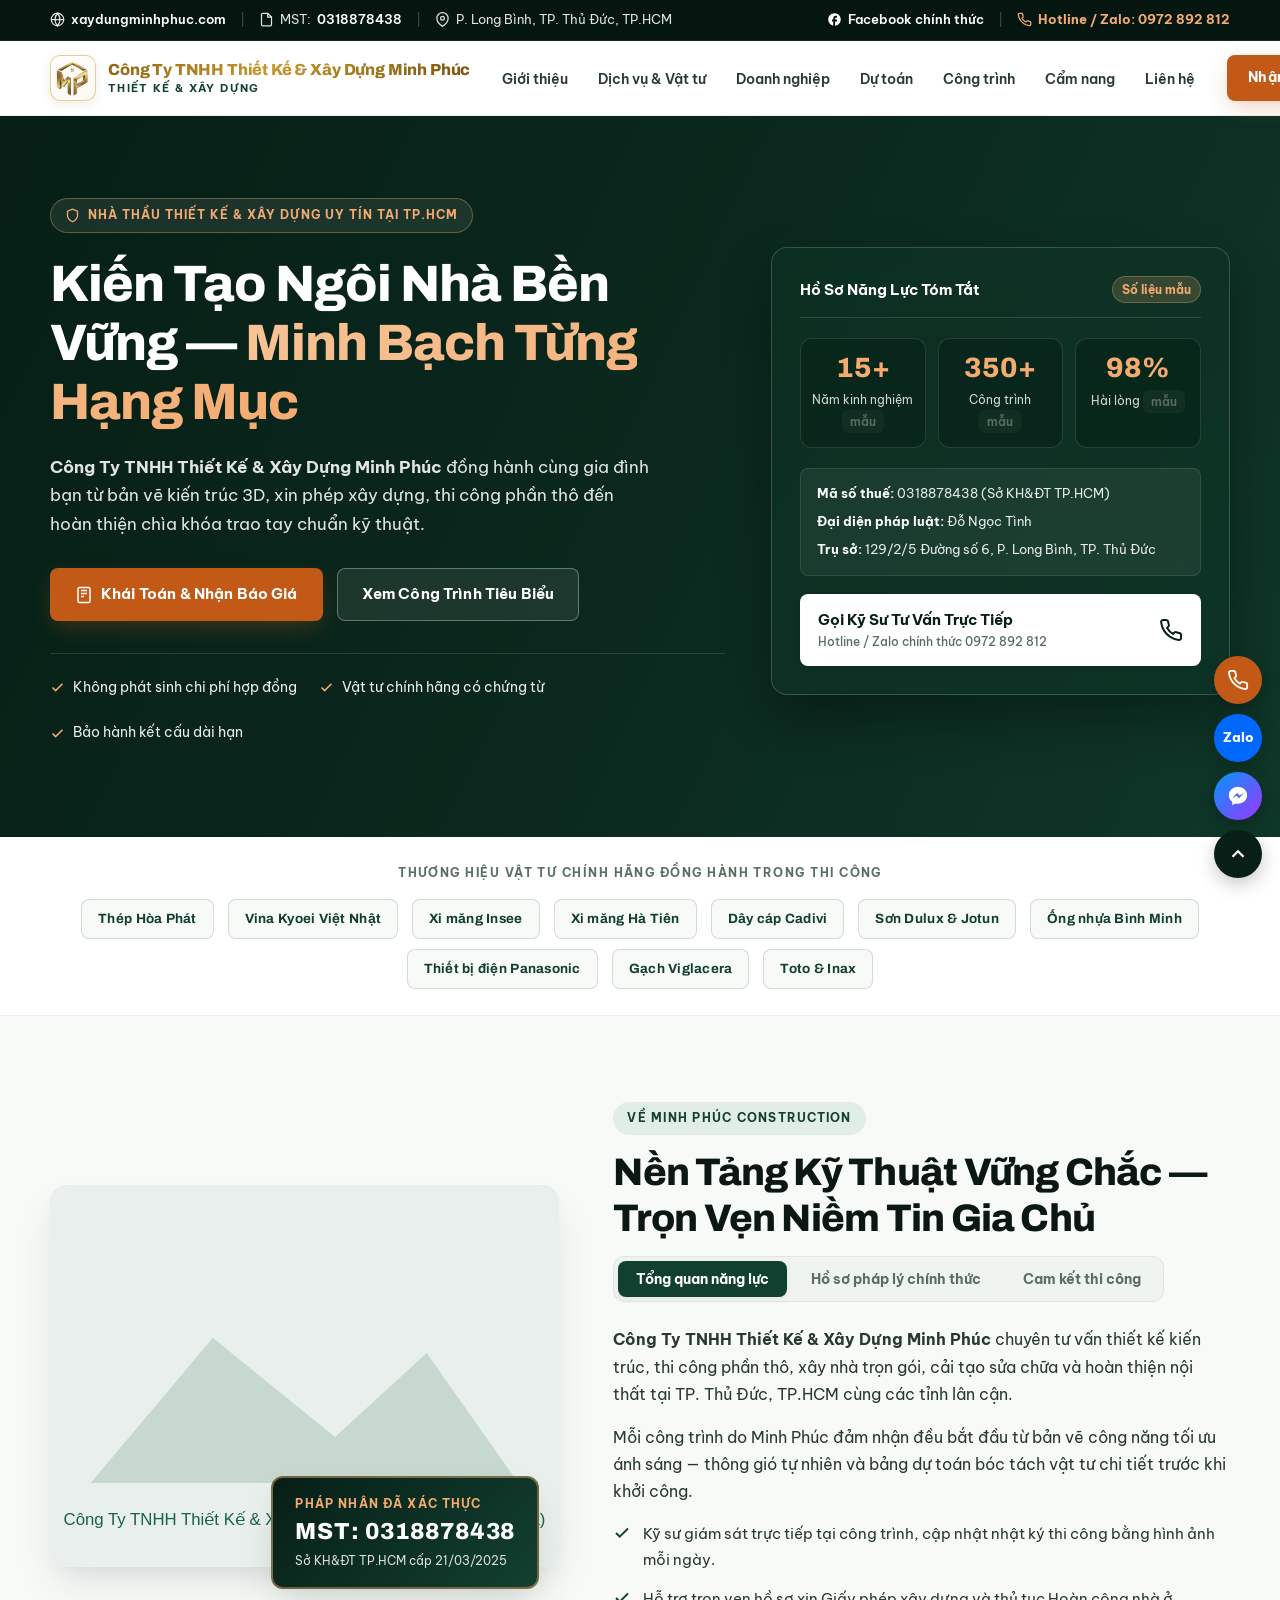
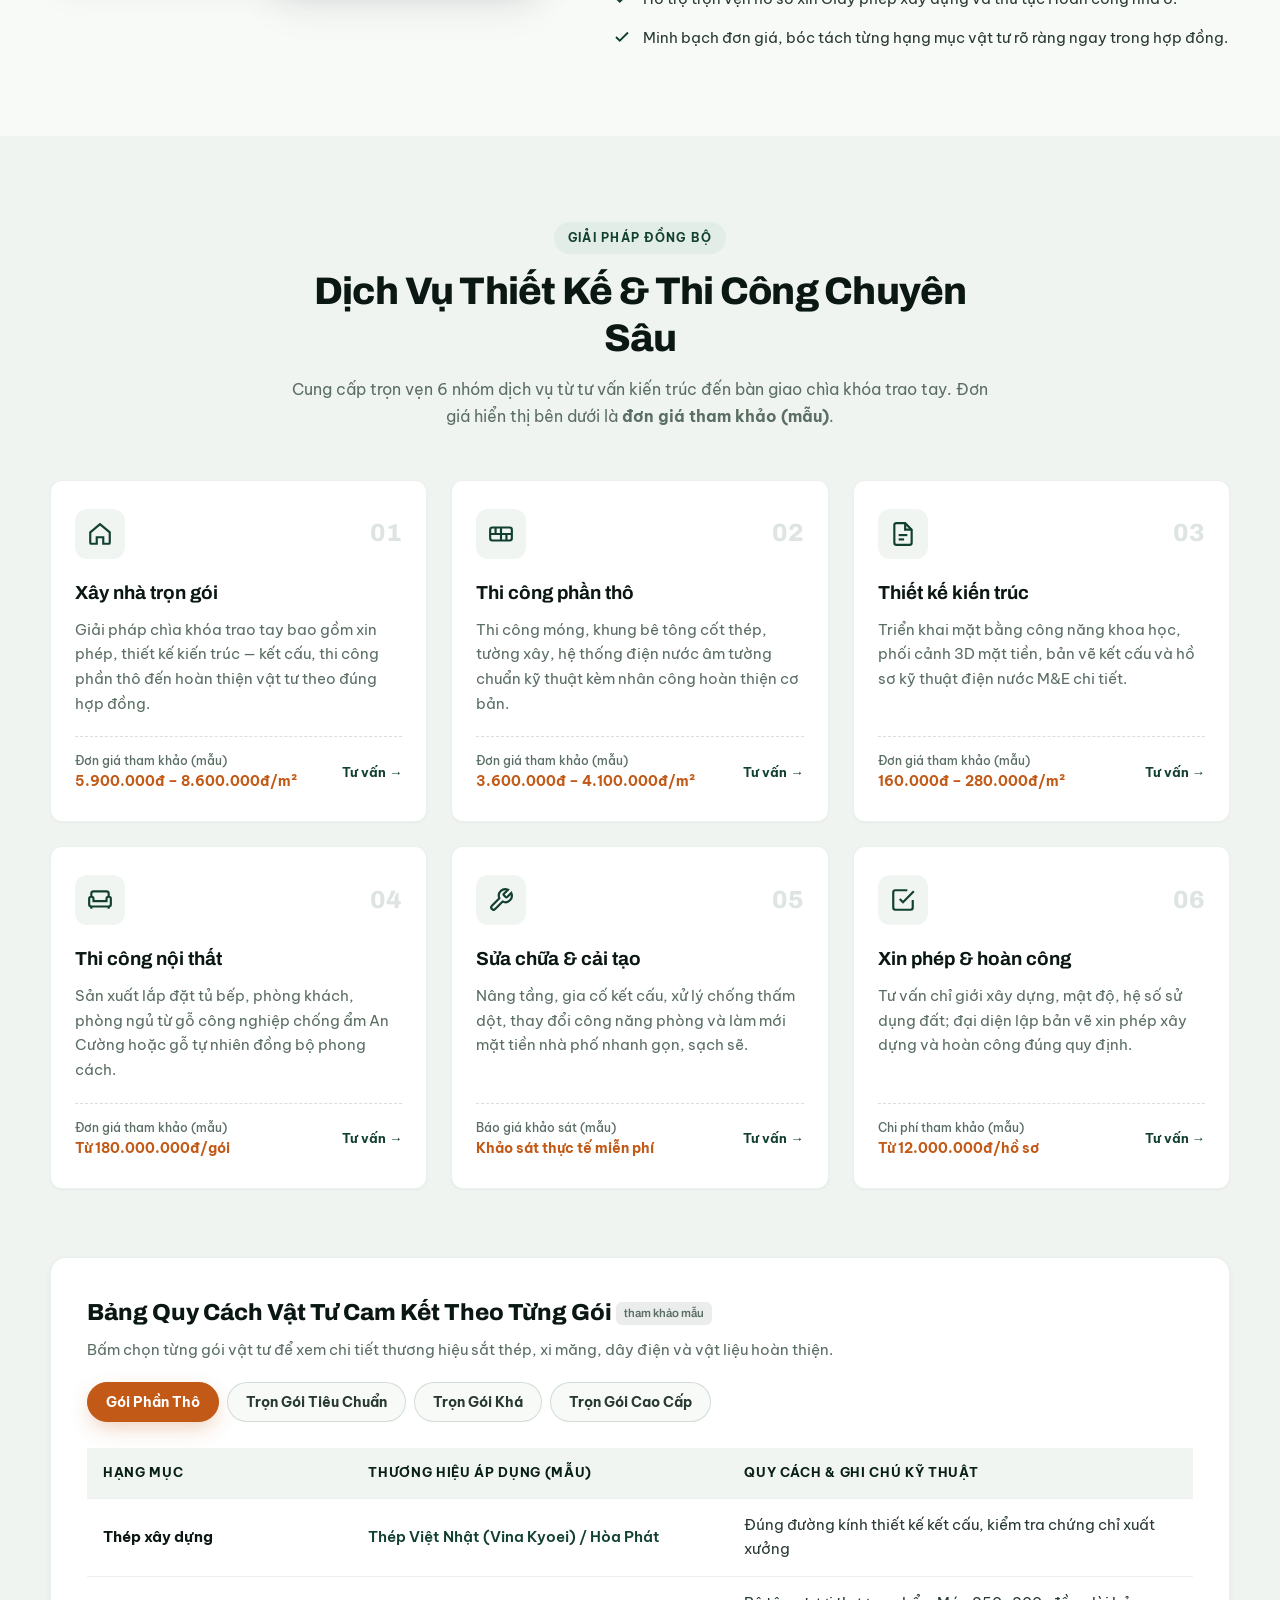
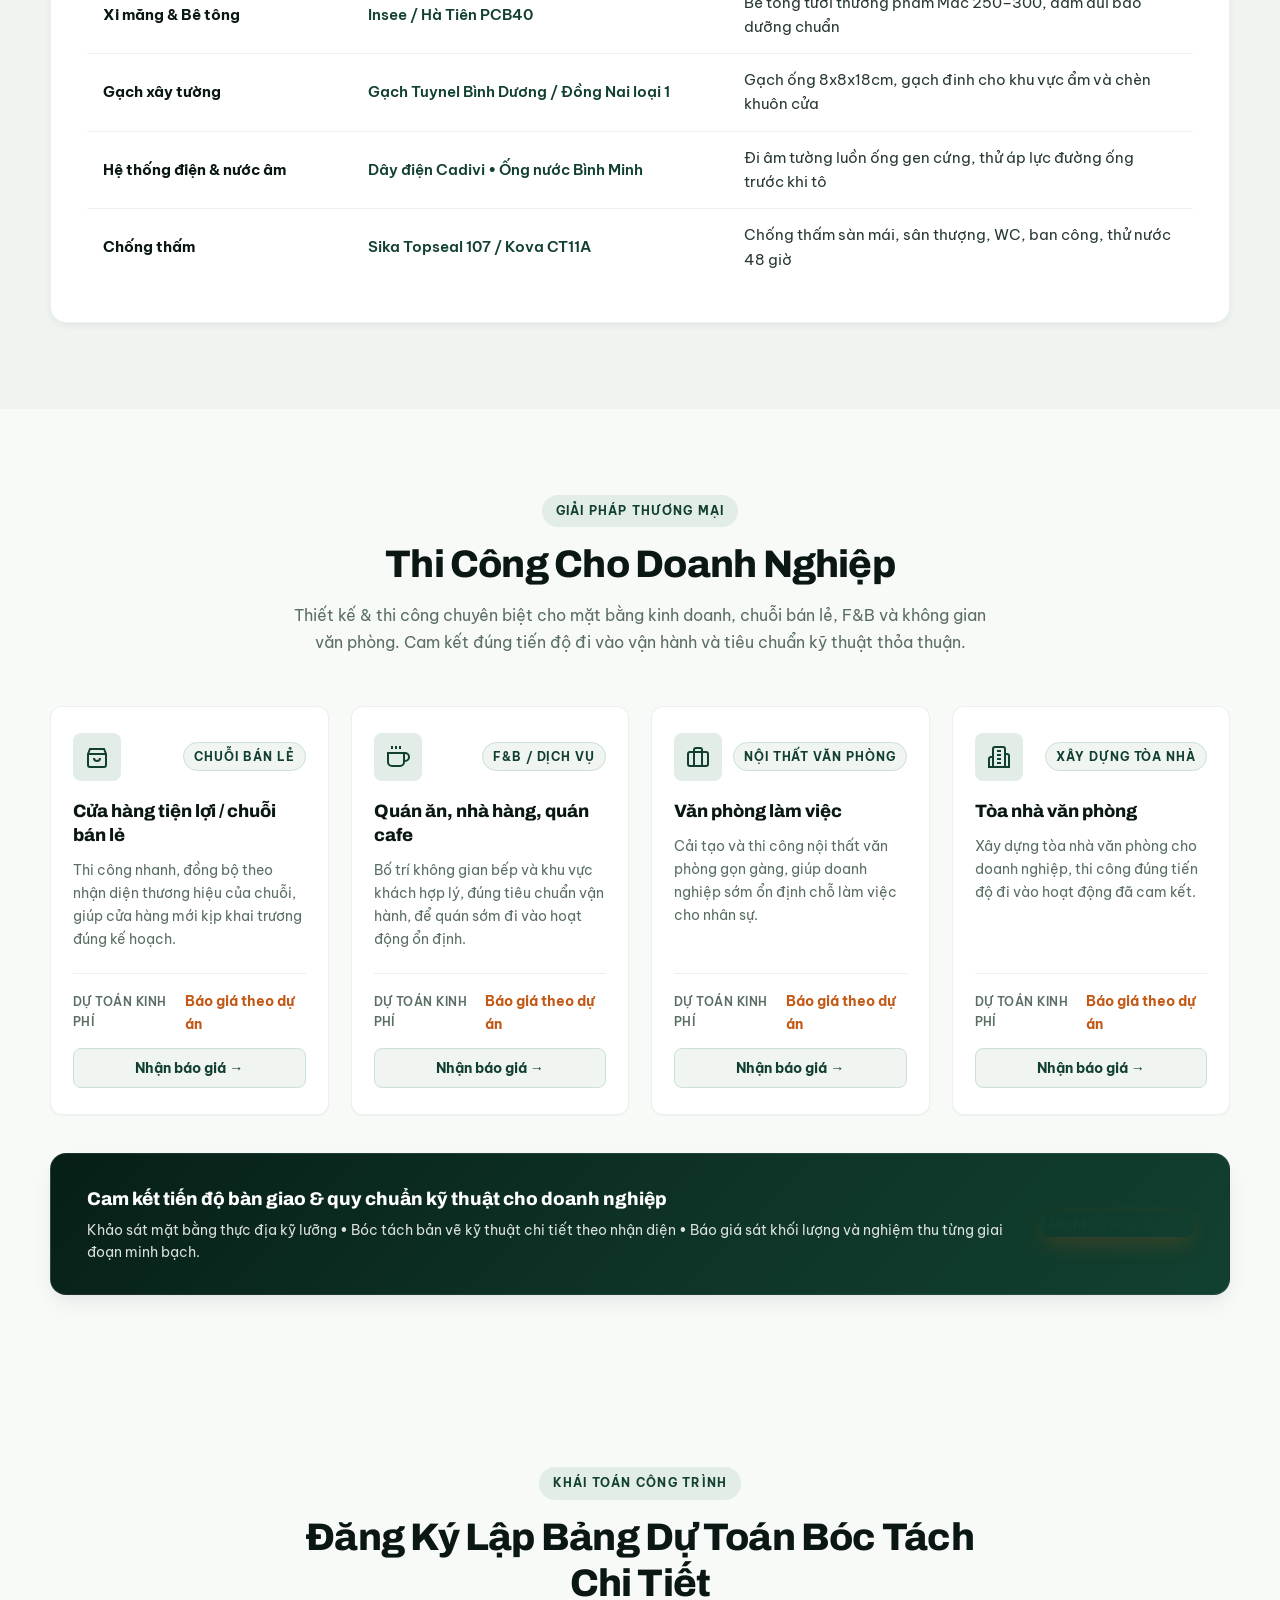
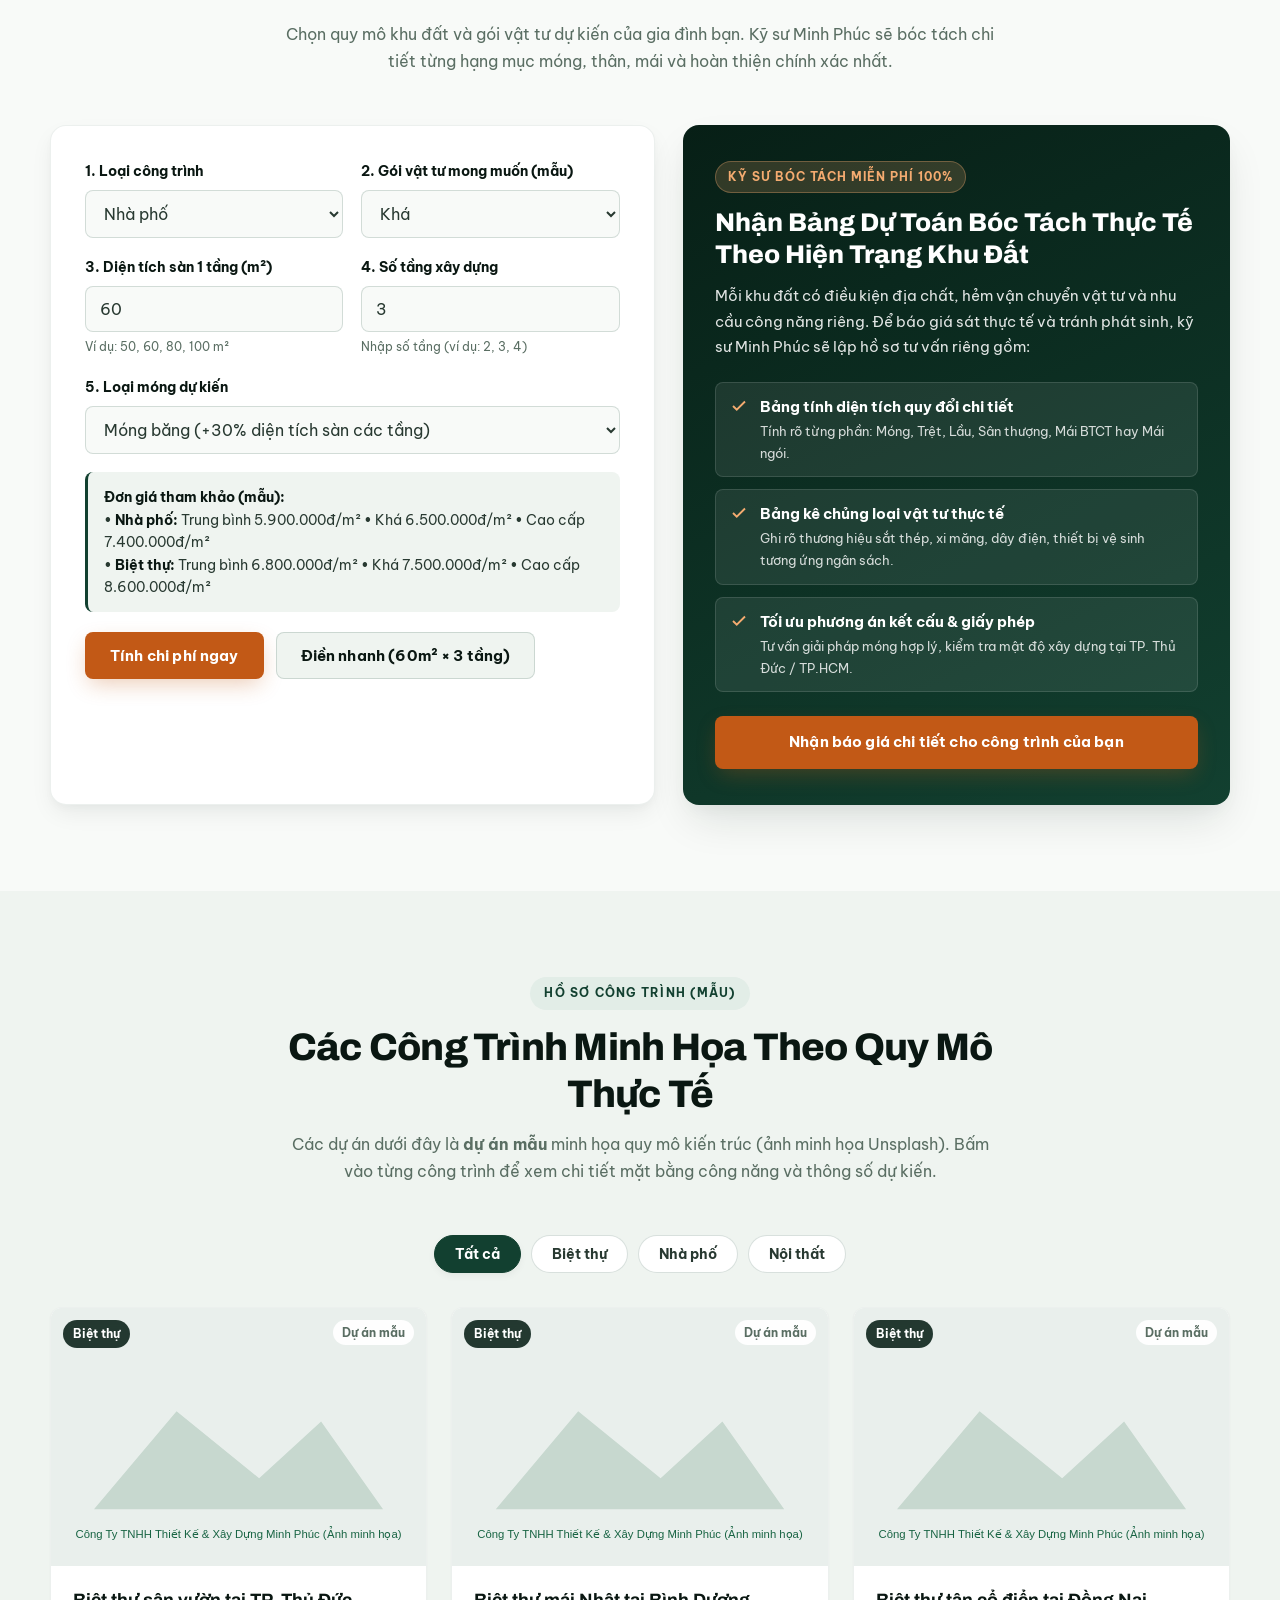
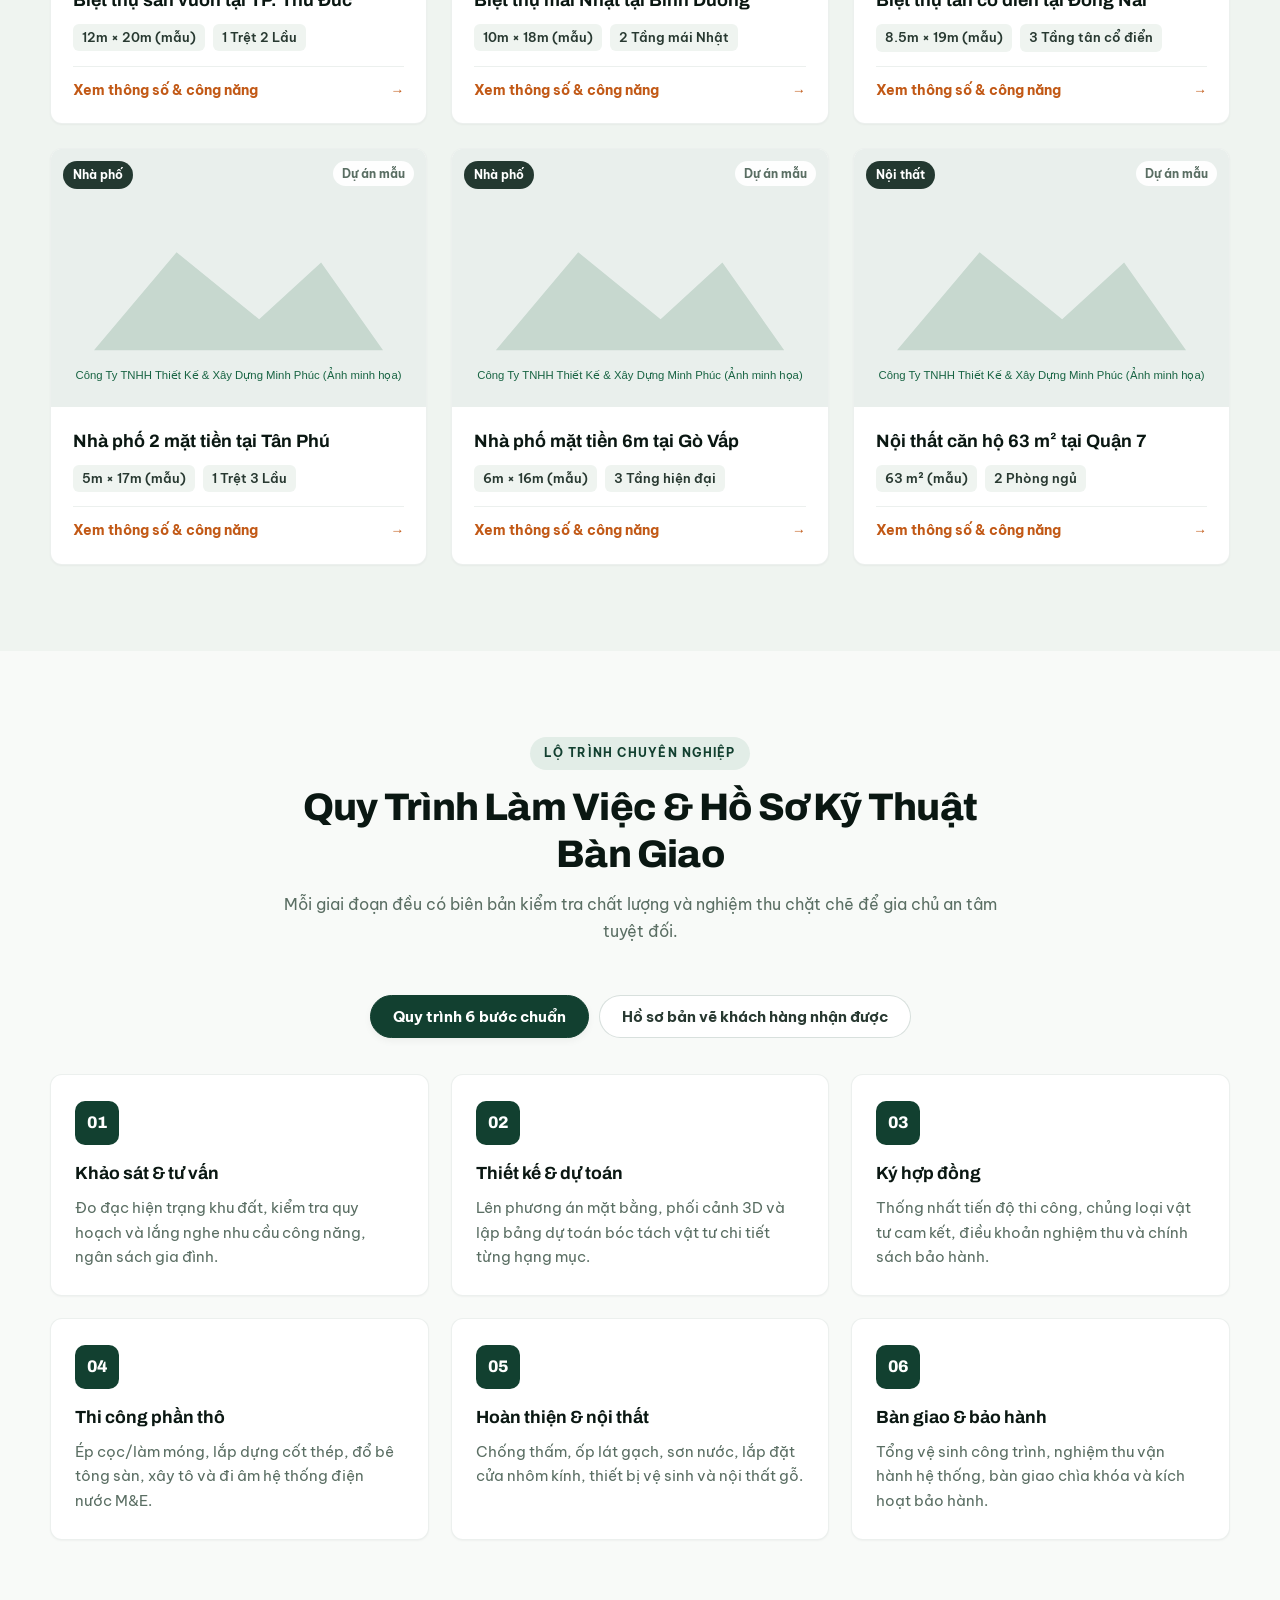
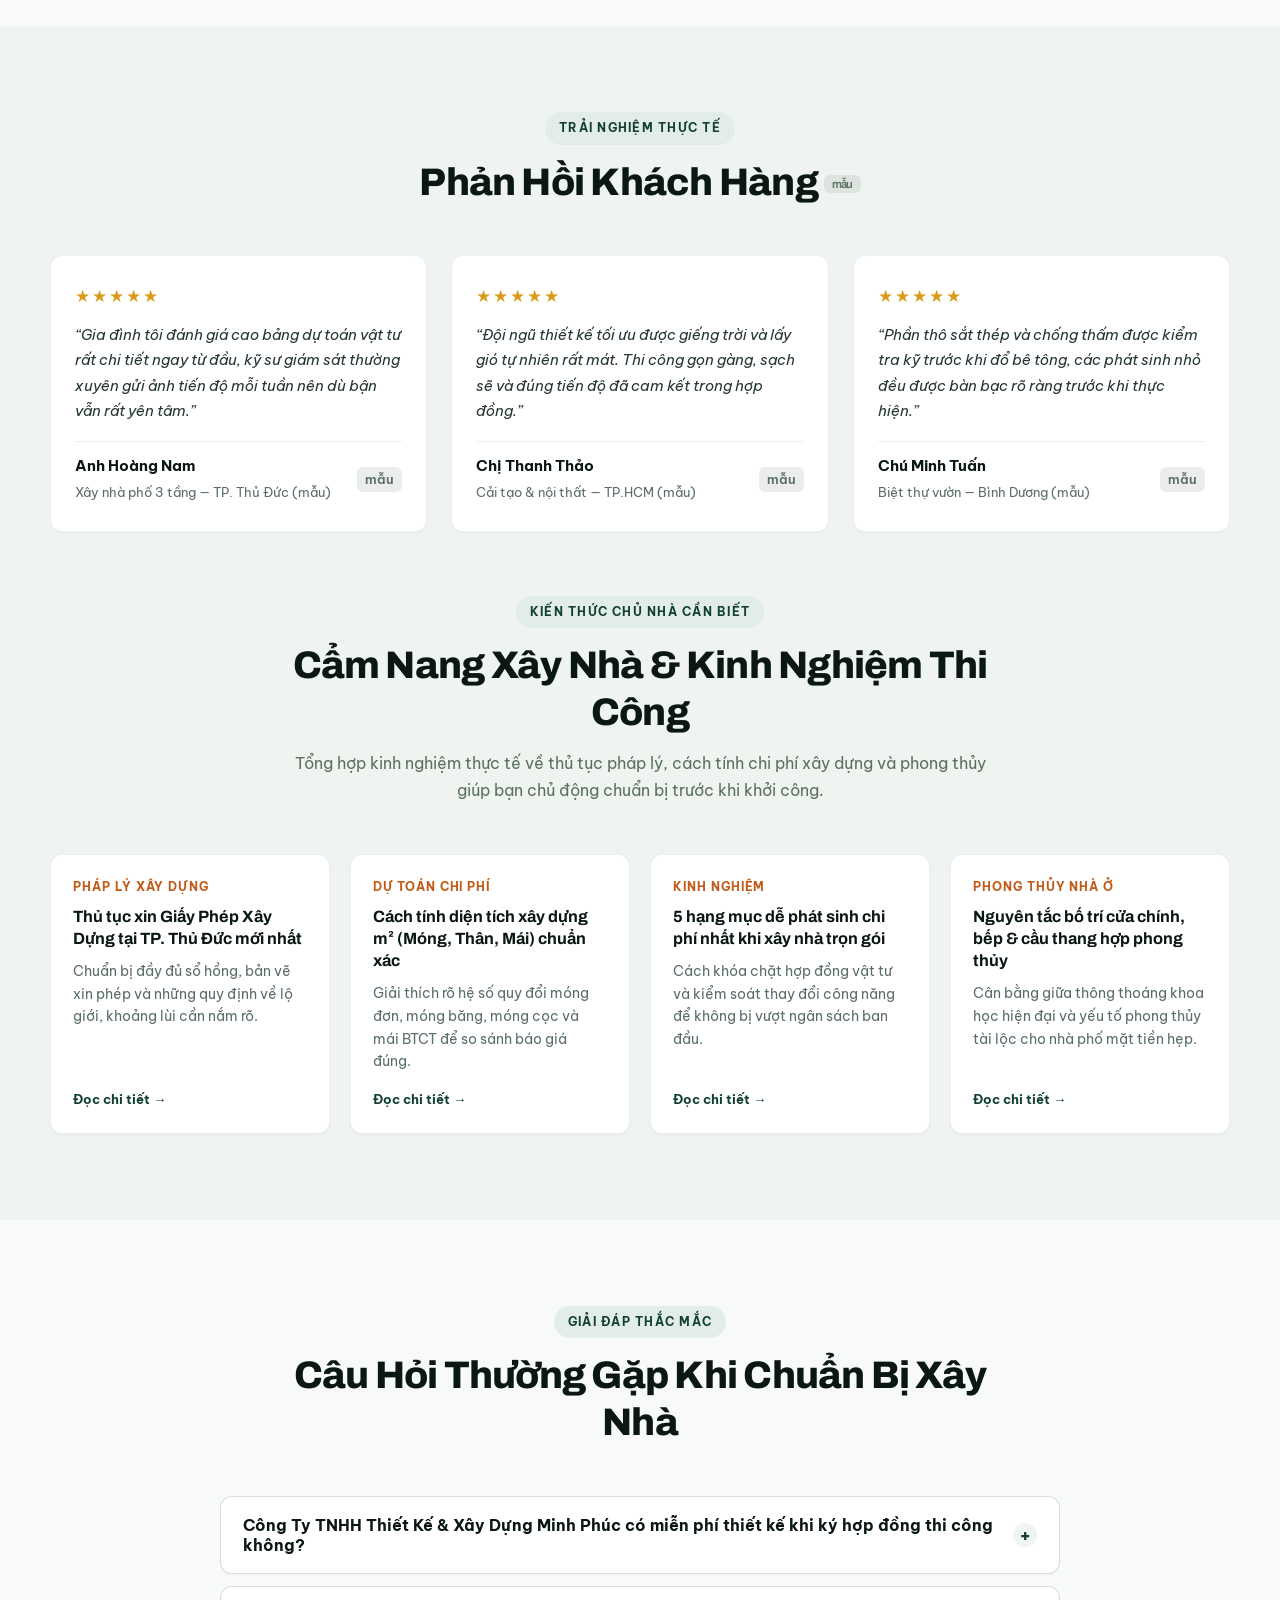
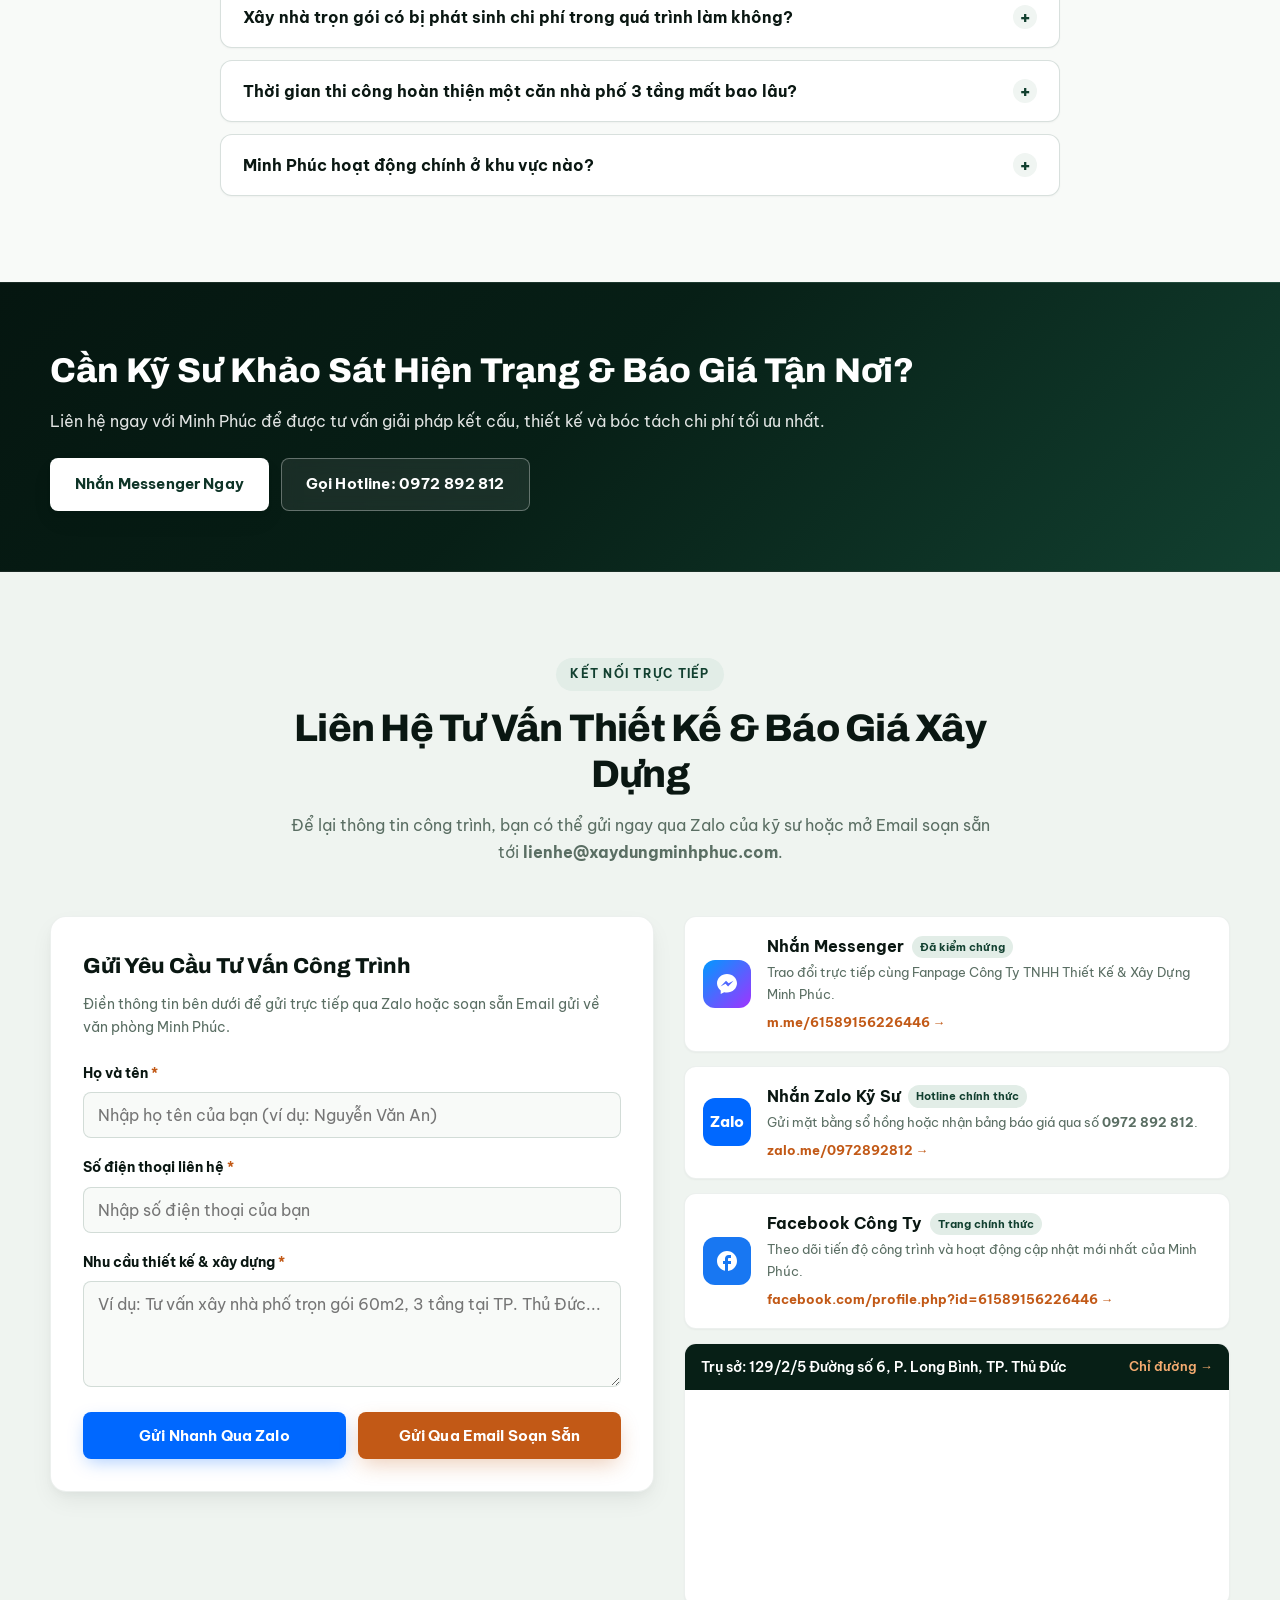
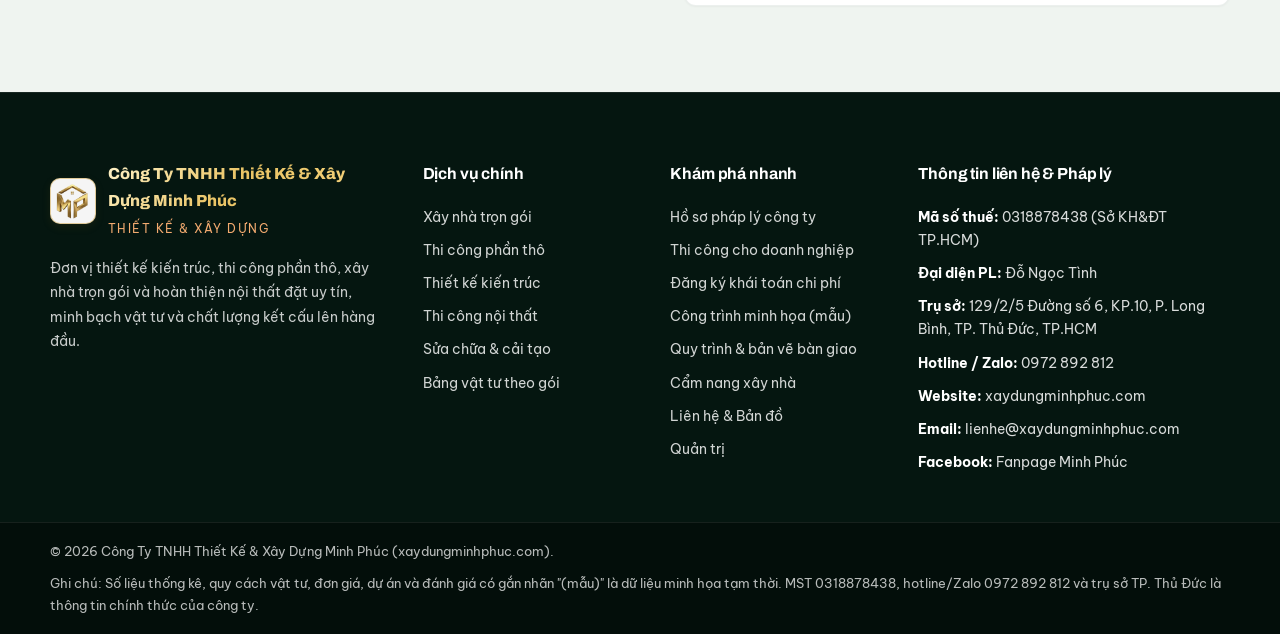
==== commit d7643dba: "Deploy Web-Pro index.html" ====
--- a/index.html
+++ b/index.html
@@ -1560,6 +1560,7 @@
           <li><a href="#quy-trinh">Quy trình &amp; bản vẽ bàn giao</a></li>
           <li><a href="#cam-nang">Cẩm nang xây nhà</a></li>
           <li><a href="#lien-he">Liên hệ &amp; Bản đồ</a></li>
+          <li><a href="quan-tri.html">Quản trị</a></li>
         </ul>
       </div>
 
--- a/styles.css
+++ b/styles.css
@@ -2932,3 +2932,379 @@
     padding: 22px 18px;
   }
 }
+
+/* ==========================================================================
+   17. CỔNG QUẢN TRỊ NỘI BỘ (QUAN-TRI.HTML)
+   ========================================================================== */
+.admin-page-body {
+  background-color: var(--bg-canvas);
+  min-height: 100vh;
+  display: flex;
+  flex-direction: column;
+}
+
+.admin-main-content {
+  flex-grow: 1;
+  padding: 56px 0 80px;
+}
+
+/* Form Đăng Nhập */
+.admin-auth-section {
+  display: flex;
+  justify-content: center;
+  align-items: center;
+  padding: 20px 0;
+}
+
+.admin-auth-card {
+  width: 100%;
+  max-width: 480px;
+  background-color: var(--bg-surface);
+  border: 1px solid var(--border-subtle);
+  border-radius: var(--radius-lg);
+  padding: 40px 34px;
+  box-shadow: var(--shadow-lg);
+}
+
+.admin-card-head {
+  text-align: center;
+  margin-bottom: 26px;
+}
+
+.admin-shield-icon {
+  width: 56px;
+  height: 56px;
+  background-color: var(--primary-100);
+  color: var(--primary-700);
+  border-radius: var(--radius-md);
+  display: inline-flex;
+  align-items: center;
+  justify-content: center;
+  margin-bottom: 14px;
+}
+
+.admin-shield-icon svg {
+  width: 28px;
+  height: 28px;
+}
+
+.admin-auth-title {
+  font-family: var(--font-heading);
+  font-size: 1.5rem;
+  font-weight: 800;
+  color: var(--text-heading);
+  margin-bottom: 6px;
+}
+
+.admin-auth-sub {
+  font-size: 0.88rem;
+  color: var(--text-muted);
+}
+
+.admin-alert {
+  padding: 14px 18px;
+  border-radius: var(--radius-sm);
+  font-size: 0.88rem;
+  line-height: 1.5;
+  margin-bottom: 20px;
+}
+
+.admin-alert-warning {
+  background-color: #fff8e6;
+  border: 1px solid #f4ab70;
+  color: #8f3a09;
+}
+
+.admin-alert-danger {
+  background-color: #fdf2f2;
+  border: 1px solid #f8b4b4;
+  color: #9b1c1c;
+}
+
+.admin-alert-success {
+  background-color: #f0fdf4;
+  border: 1px solid #bbf7d0;
+  color: #166534;
+}
+
+.admin-alert .alert-sub,
+.admin-alert .alert-desc {
+  font-size: 0.82rem;
+  margin-top: 6px;
+  opacity: 0.9;
+}
+
+.admin-card-foot {
+  text-align: center;
+  margin-top: 24px;
+  padding-top: 18px;
+  border-top: 1px solid var(--border-subtle);
+}
+
+.link-back-home {
+  font-size: 0.88rem;
+  font-weight: 600;
+  color: var(--primary-700);
+  transition: color var(--transition-fast);
+}
+
+.link-back-home:hover {
+  color: var(--accent-500);
+}
+
+/* Dashboard Quản Trị */
+.admin-user-bar {
+  display: flex;
+  align-items: center;
+  justify-content: space-between;
+  background-color: var(--bg-surface);
+  border: 1px solid var(--border-subtle);
+  border-radius: var(--radius-md);
+  padding: 16px 24px;
+  margin-bottom: 32px;
+  box-shadow: var(--shadow-xs);
+}
+
+.admin-user-info {
+  display: flex;
+  align-items: center;
+  gap: 14px;
+}
+
+.user-avatar-badge {
+  font-size: 1.6rem;
+  background-color: var(--primary-100);
+  width: 44px;
+  height: 44px;
+  border-radius: var(--radius-full);
+  display: inline-flex;
+  align-items: center;
+  justify-content: center;
+}
+
+.user-greeting {
+  font-size: 1rem;
+  color: var(--text-heading);
+}
+
+.badge-role {
+  font-size: 0.72rem;
+  font-weight: 700;
+  text-transform: uppercase;
+  background-color: var(--primary-700);
+  color: #ffffff;
+  padding: 3px 8px;
+  border-radius: var(--radius-full);
+  margin-left: 6px;
+  letter-spacing: 0.05em;
+}
+
+.admin-modules-grid {
+  display: flex;
+  flex-direction: column;
+  gap: 32px;
+}
+
+.admin-module-card {
+  background-color: var(--bg-surface);
+  border: 1px solid var(--border-subtle);
+  border-radius: var(--radius-lg);
+  padding: 34px 30px;
+  box-shadow: var(--shadow-sm);
+}
+
+.module-head {
+  display: flex;
+  align-items: flex-start;
+  gap: 16px;
+  margin-bottom: 24px;
+}
+
+.module-head-split {
+  display: flex;
+  align-items: center;
+  justify-content: space-between;
+  margin-bottom: 20px;
+  flex-wrap: wrap;
+  gap: 12px;
+}
+
+.module-head-split .module-head {
+  margin-bottom: 0;
+}
+
+.module-num {
+  font-family: var(--font-heading);
+  font-size: 1.4rem;
+  font-weight: 800;
+  color: var(--accent-500);
+  background-color: var(--accent-100);
+  width: 44px;
+  height: 44px;
+  border-radius: var(--radius-sm);
+  display: inline-flex;
+  align-items: center;
+  justify-content: center;
+  flex-shrink: 0;
+}
+
+.module-title {
+  font-family: var(--font-heading);
+  font-size: 1.25rem;
+  font-weight: 800;
+  color: var(--text-heading);
+  margin-bottom: 4px;
+}
+
+.module-desc {
+  font-size: 0.88rem;
+  color: var(--text-muted);
+  line-height: 1.5;
+}
+
+/* Bảng Quản Lý Tin */
+.table-responsive {
+  width: 100%;
+  overflow-x: auto;
+  -webkit-overflow-scrolling: touch;
+}
+
+.admin-table {
+  width: 100%;
+  border-collapse: collapse;
+  font-size: 0.88rem;
+  text-align: left;
+}
+
+.admin-table th {
+  background-color: var(--bg-subtle);
+  color: var(--text-heading);
+  font-weight: 700;
+  padding: 12px 14px;
+  border-bottom: 2px solid var(--border-medium);
+  white-space: nowrap;
+}
+
+.admin-table td {
+  padding: 14px;
+  border-bottom: 1px solid var(--border-subtle);
+  vertical-align: middle;
+}
+
+.admin-table tr:hover {
+  background-color: var(--bg-canvas);
+}
+
+.admin-table tr.row-hidden {
+  opacity: 0.6;
+  background-color: #fafafa;
+}
+
+.badge-cat {
+  display: inline-block;
+  padding: 3px 8px;
+  border-radius: var(--radius-xs);
+  font-size: 0.76rem;
+  font-weight: 700;
+  background-color: var(--primary-100);
+  color: var(--primary-700);
+}
+
+.badge-status {
+  display: inline-block;
+  padding: 3px 8px;
+  border-radius: var(--radius-xs);
+  font-size: 0.76rem;
+  font-weight: 700;
+}
+
+.status-visible {
+  background-color: #def7ec;
+  color: #03543f;
+}
+
+.status-hidden {
+  background-color: #f3f4f6;
+  color: #4b5563;
+}
+
+.btn-danger-sm {
+  padding: 6px 12px;
+  font-size: 0.8rem;
+  font-weight: 700;
+  border: 1px solid #f98080;
+  background-color: #fdf2f2;
+  color: #9b1c1c;
+  border-radius: var(--radius-xs);
+  cursor: pointer;
+  transition: all var(--transition-fast);
+}
+
+.btn-danger-sm:hover {
+  background-color: #e02424;
+  color: #ffffff;
+  border-color: #e02424;
+}
+
+/* Card Xem Lead Google Sheet */
+.sheet-access-box {
+  display: flex;
+  gap: 22px;
+  align-items: center;
+  background: linear-gradient(135deg, var(--bg-subtle) 0%, #ffffff 100%);
+  border: 1px solid var(--border-subtle);
+  border-radius: var(--radius-md);
+  padding: 24px;
+}
+
+.sheet-desc-icon {
+  width: 56px;
+  height: 56px;
+  border-radius: var(--radius-md);
+  background-color: var(--primary-700);
+  color: #ffffff;
+  display: inline-flex;
+  align-items: center;
+  justify-content: center;
+  flex-shrink: 0;
+}
+
+.sheet-desc-icon svg {
+  width: 28px;
+  height: 28px;
+}
+
+.sheet-desc-text h3 {
+  font-family: var(--font-heading);
+  font-size: 1.12rem;
+  font-weight: 800;
+  color: var(--text-heading);
+  margin-bottom: 6px;
+}
+
+.sheet-desc-text p {
+  font-size: 0.88rem;
+  color: var(--text-body);
+  margin-bottom: 14px;
+}
+
+.sheet-actions {
+  margin-bottom: 10px;
+}
+
+@media (max-width: 640px) {
+  .sheet-access-box {
+    flex-direction: column;
+    align-items: flex-start;
+  }
+
+  .admin-user-bar {
+    flex-direction: column;
+    align-items: flex-start;
+    gap: 14px;
+  }
+
+  .admin-module-card {
+    padding: 22px 18px;
+  }
+}
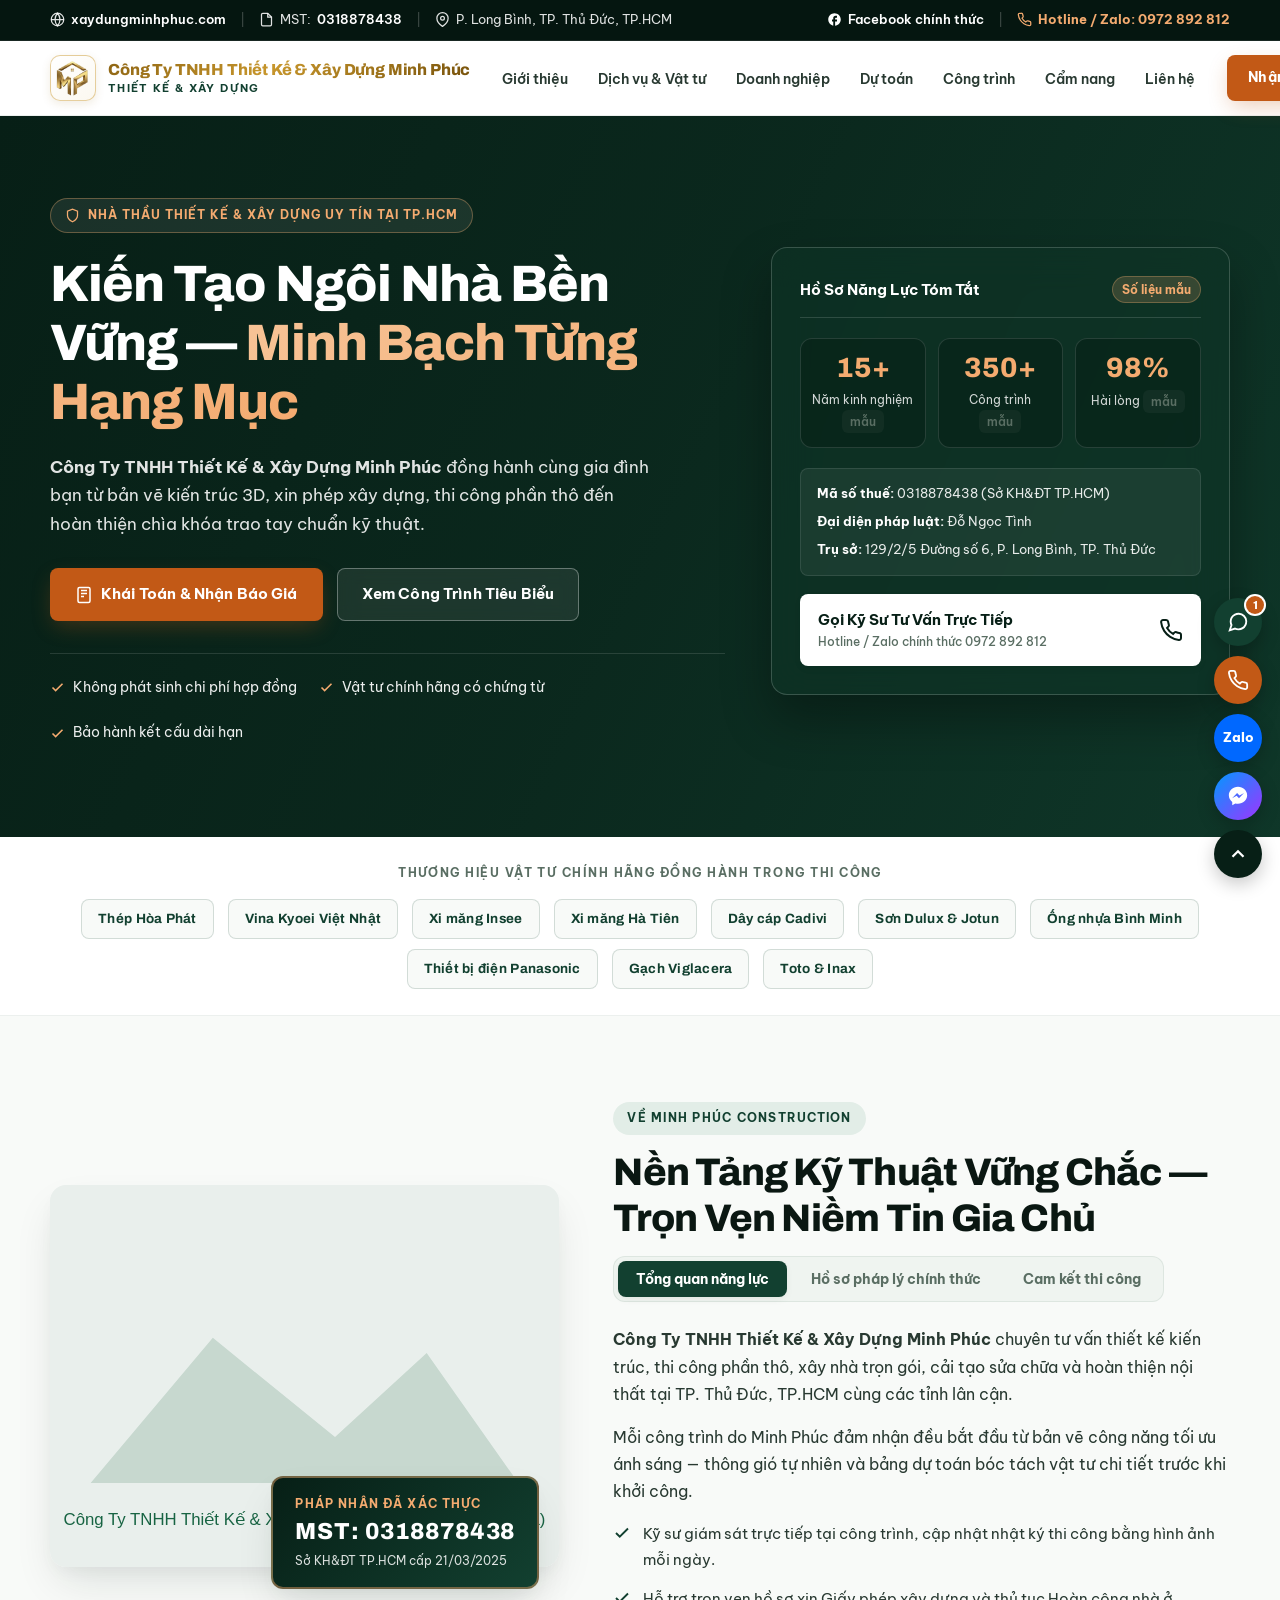
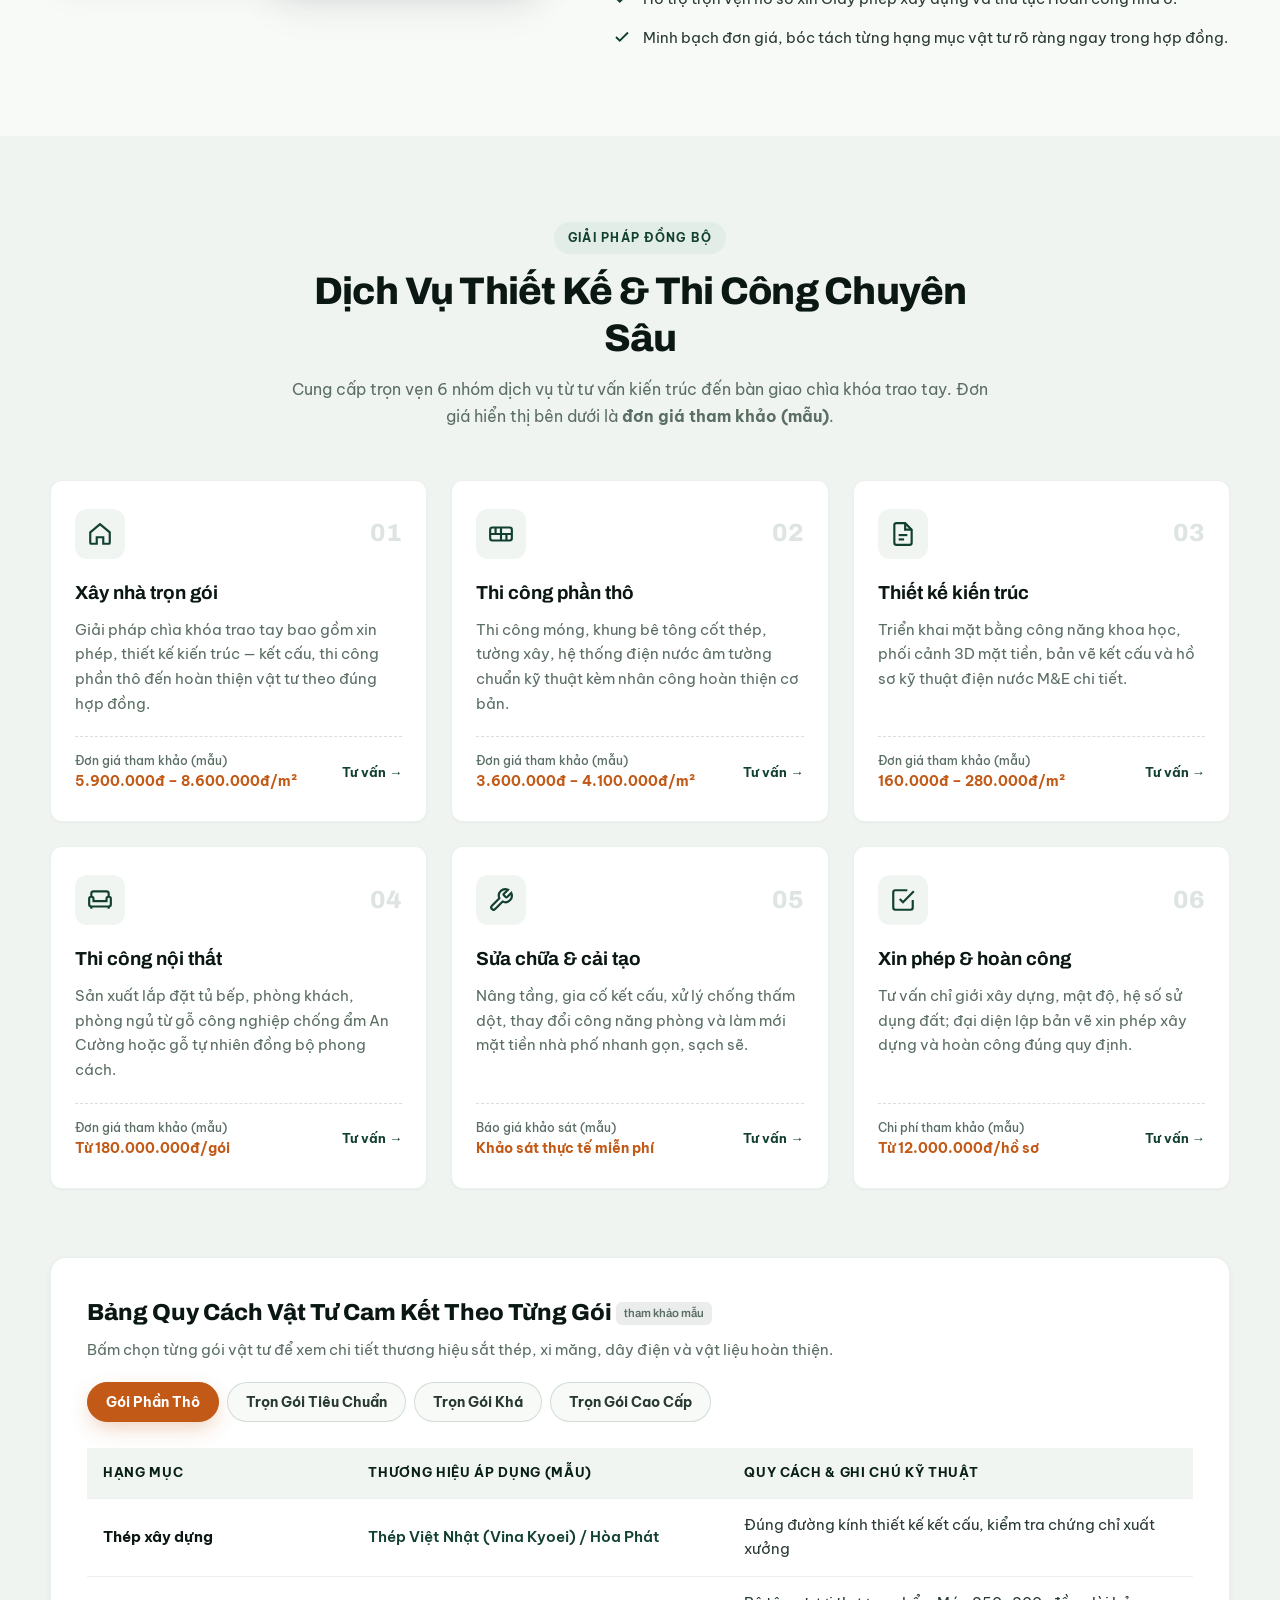
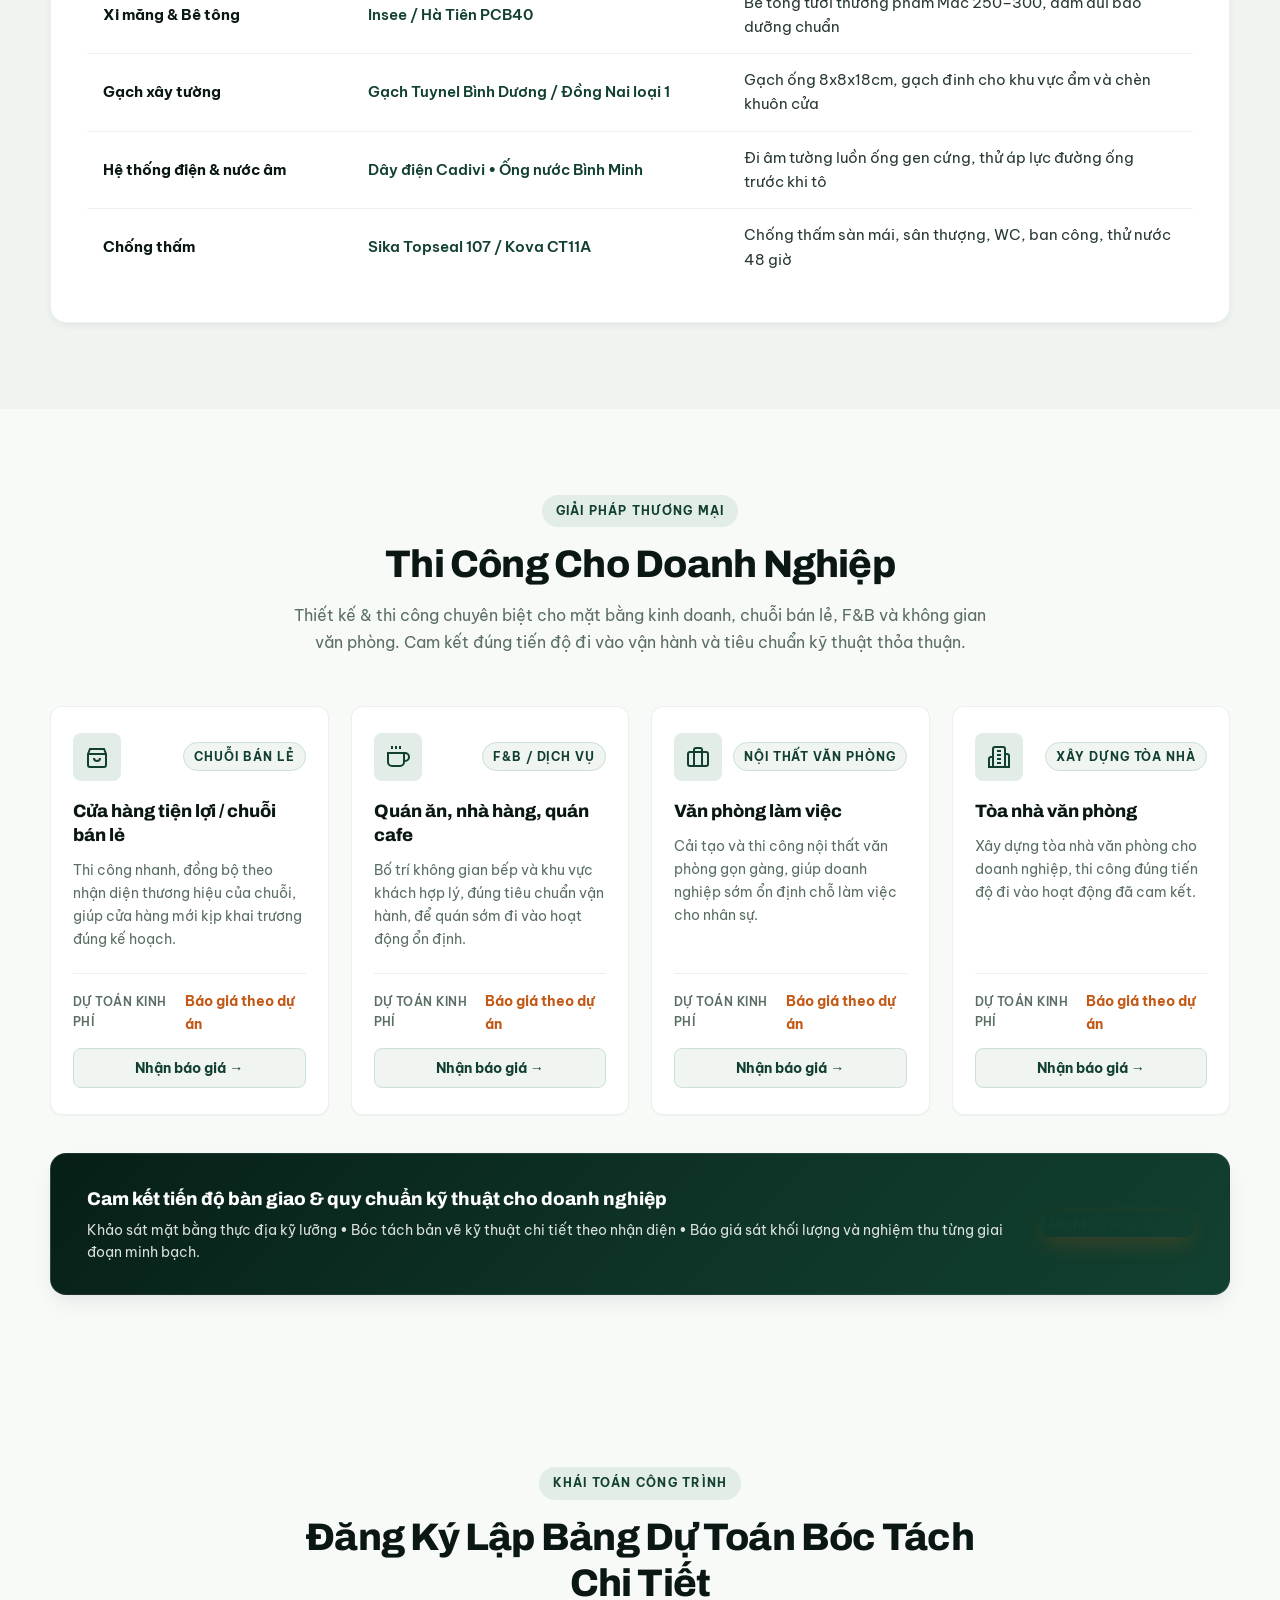
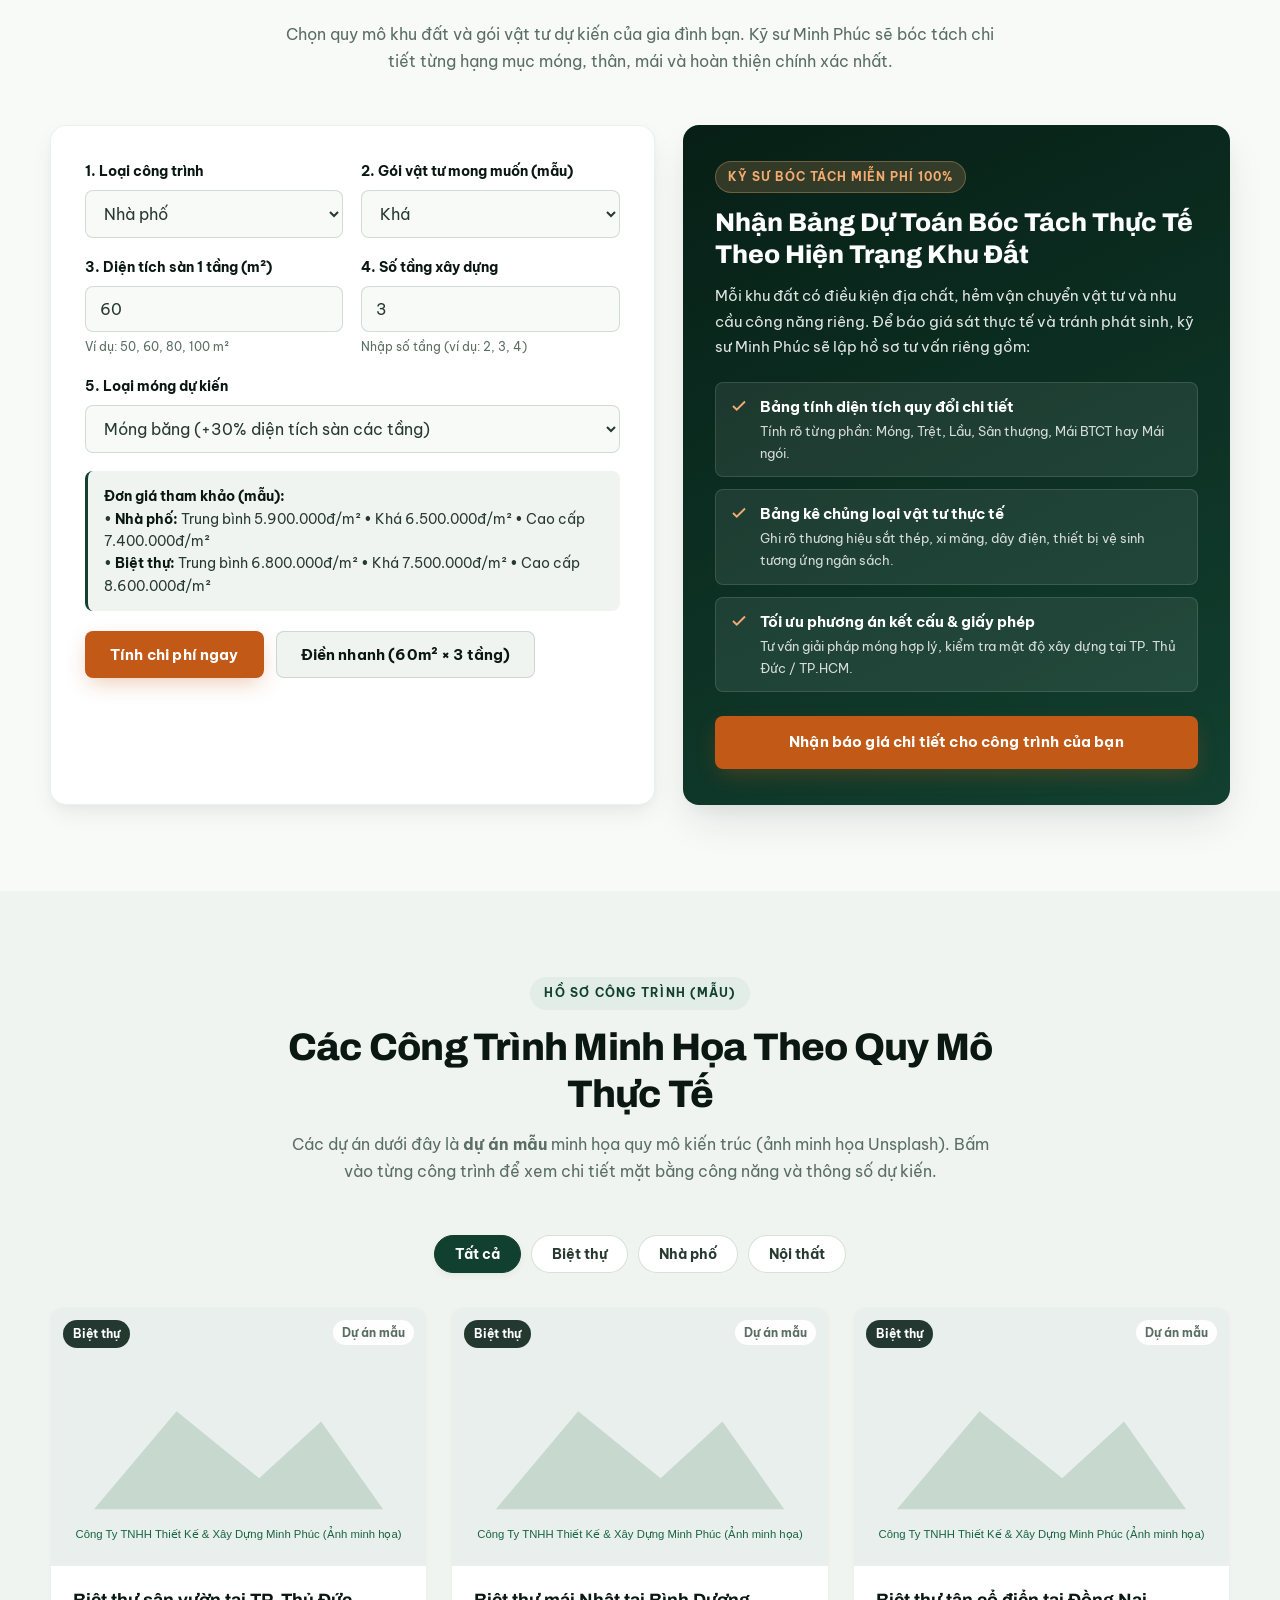
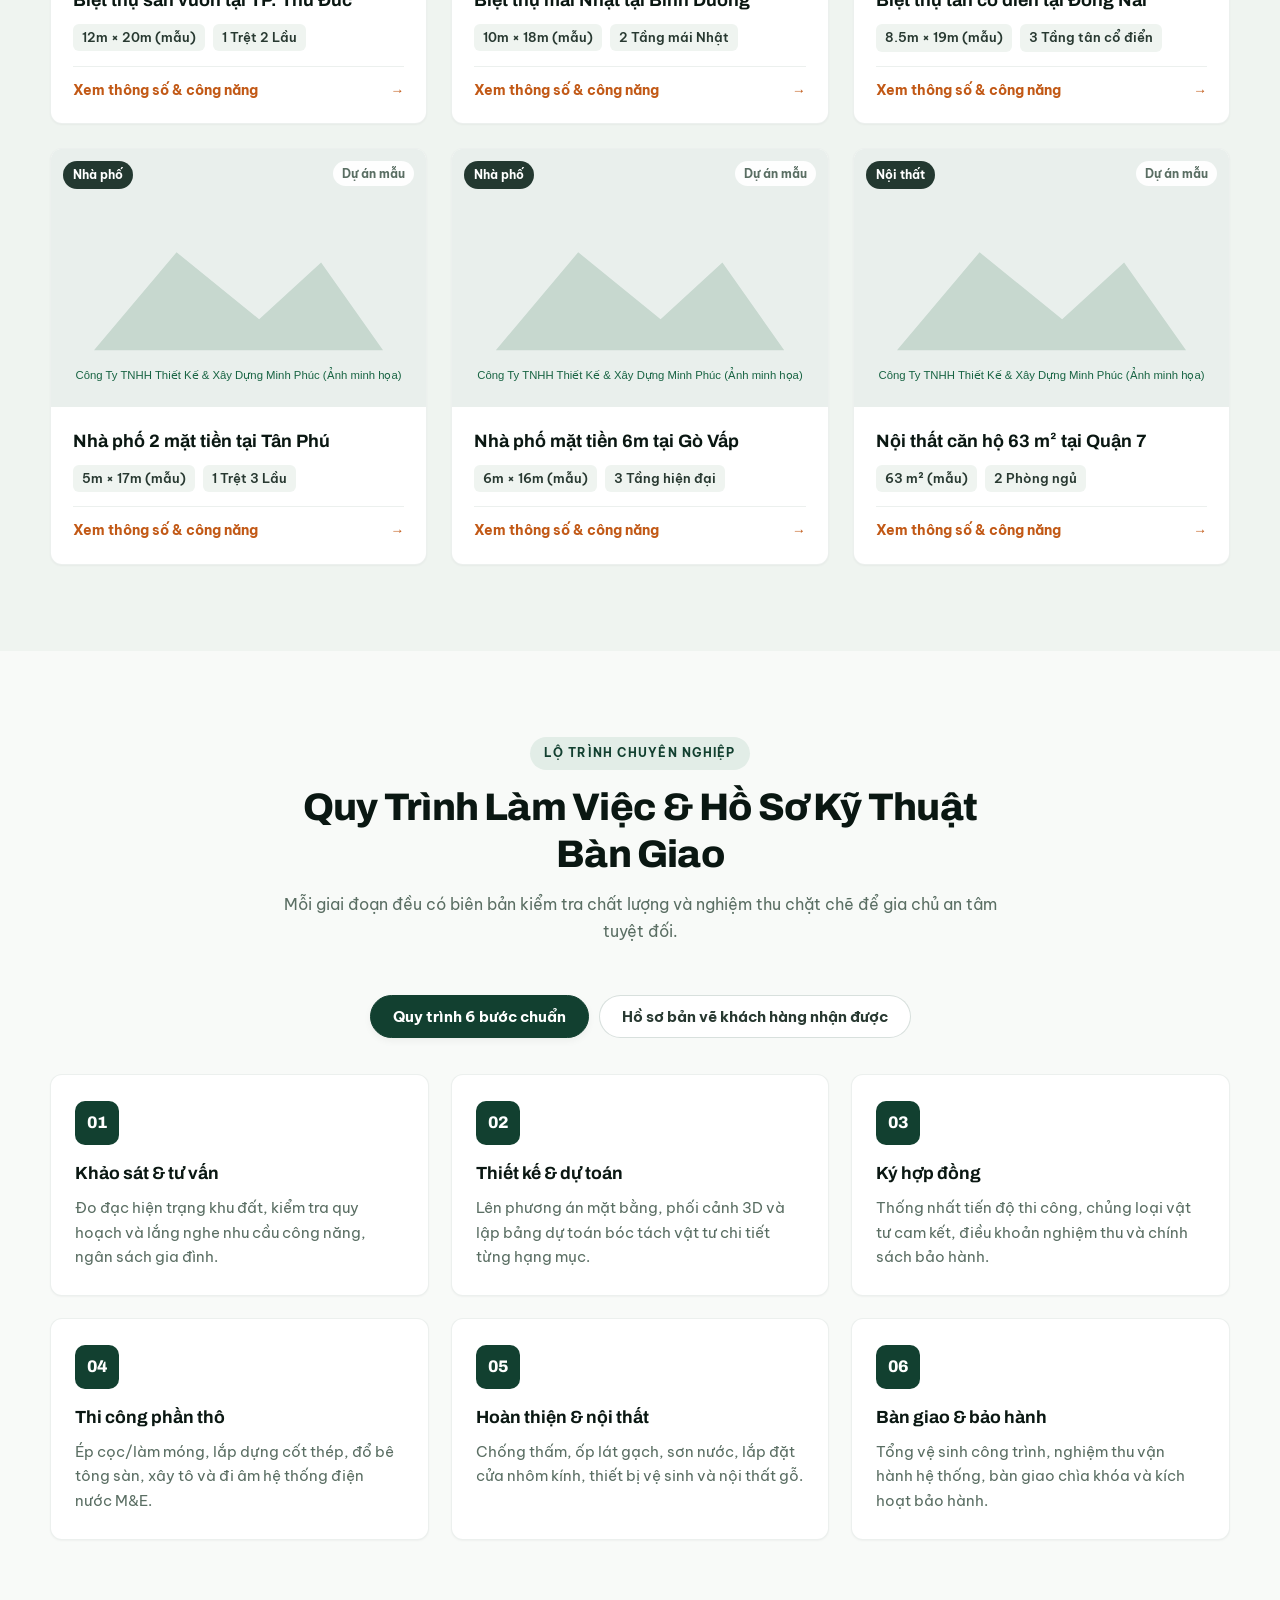
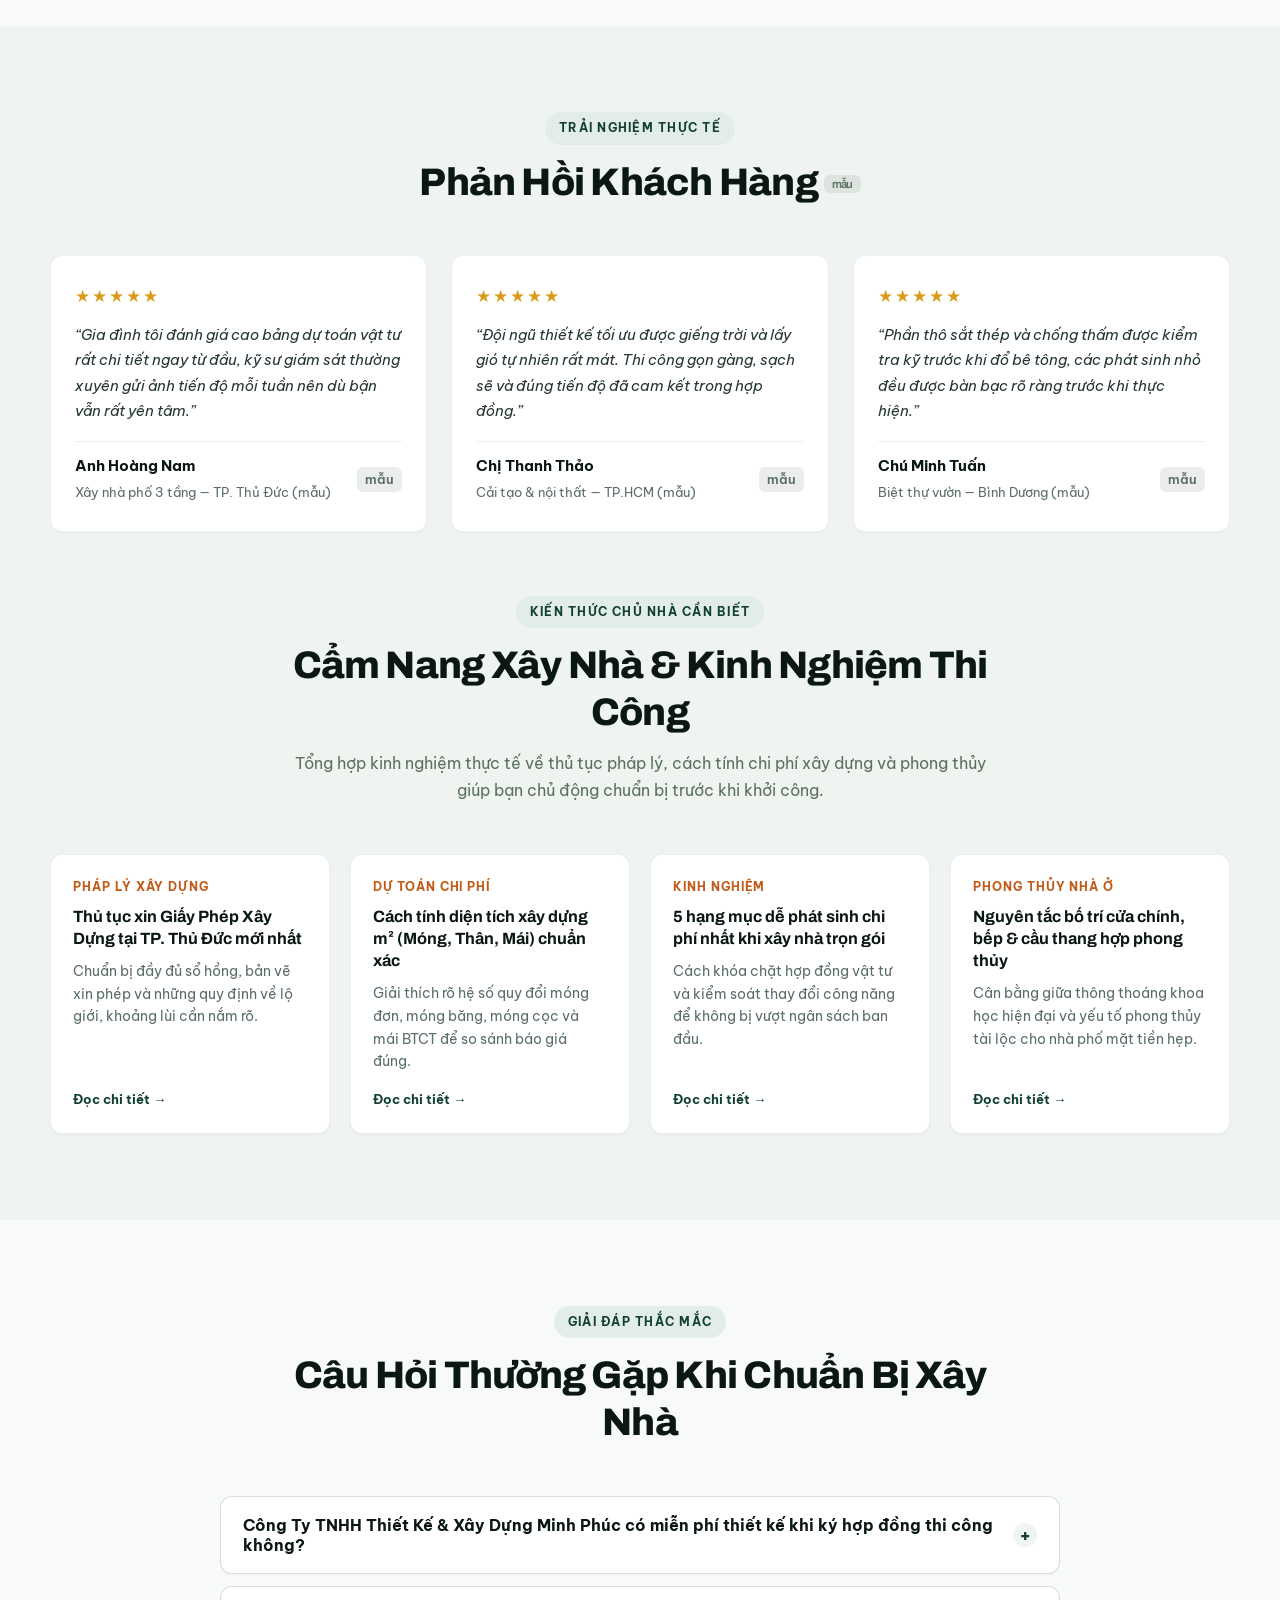
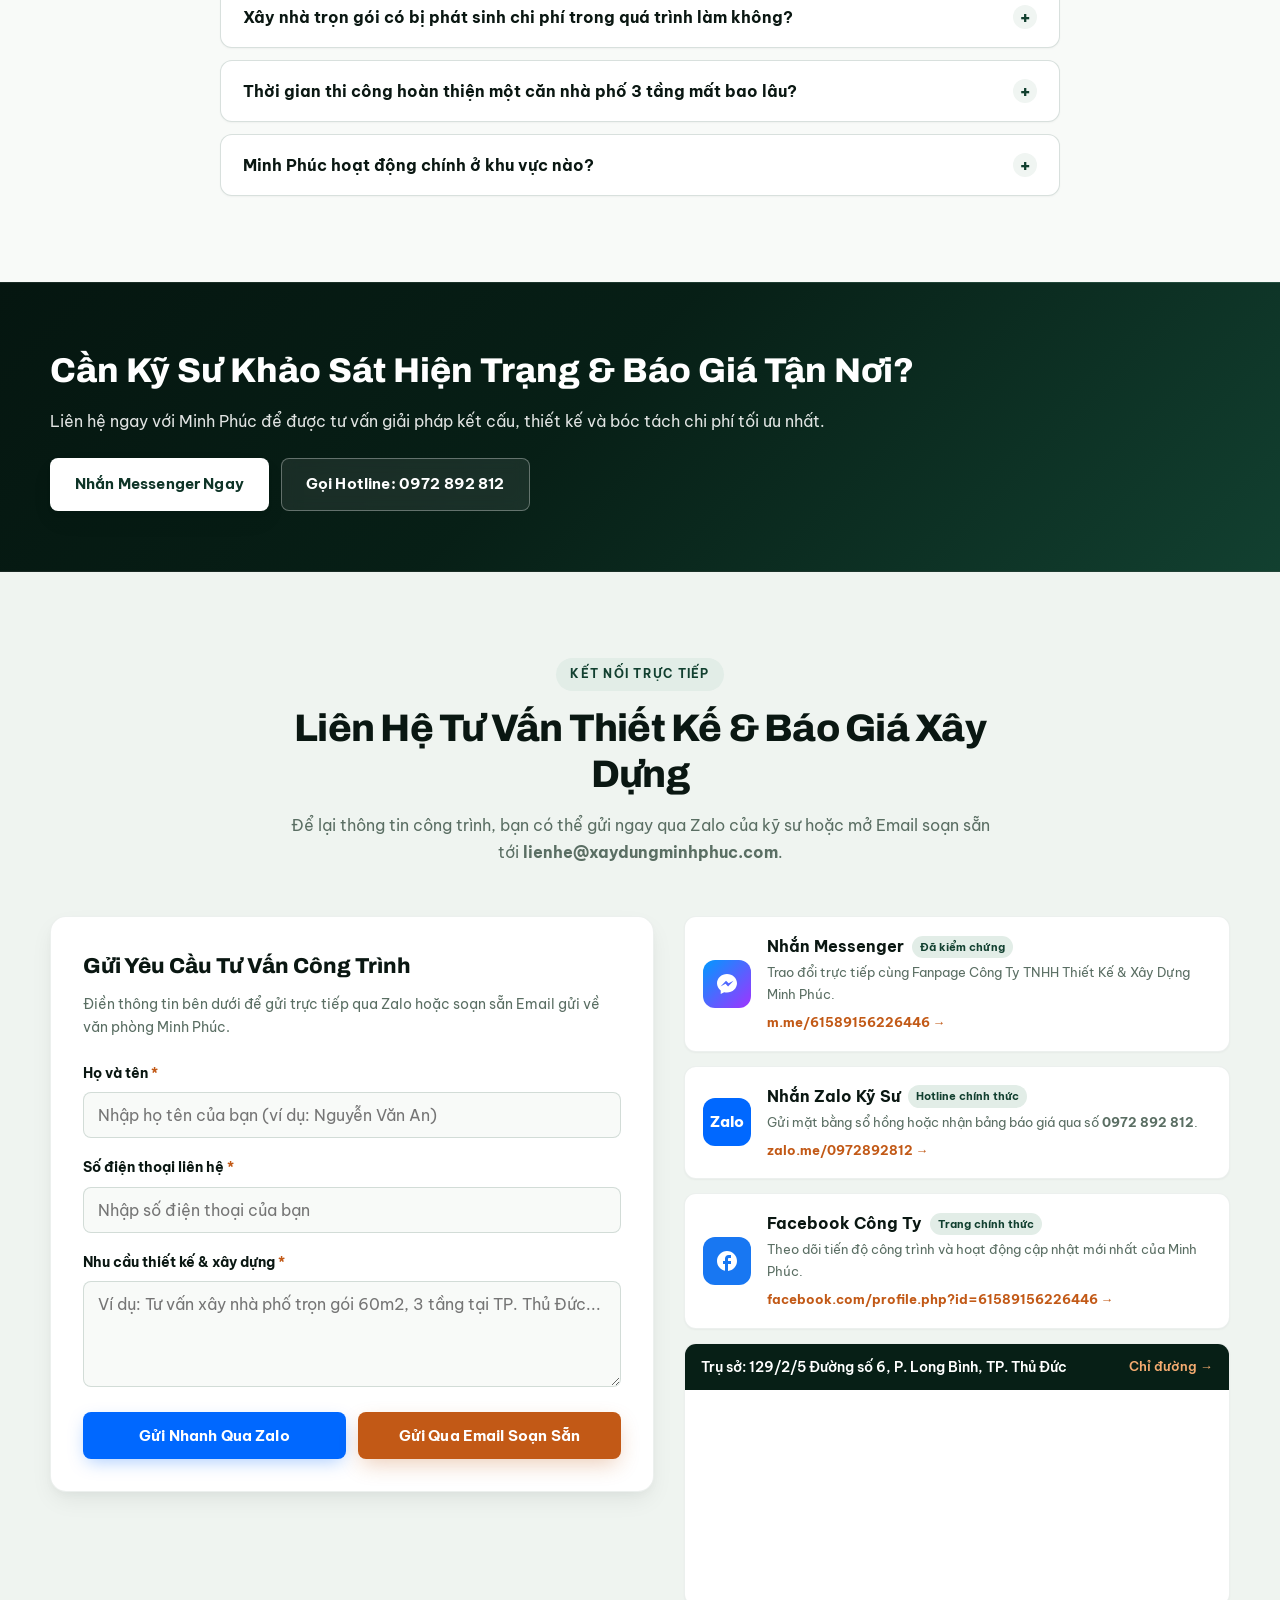
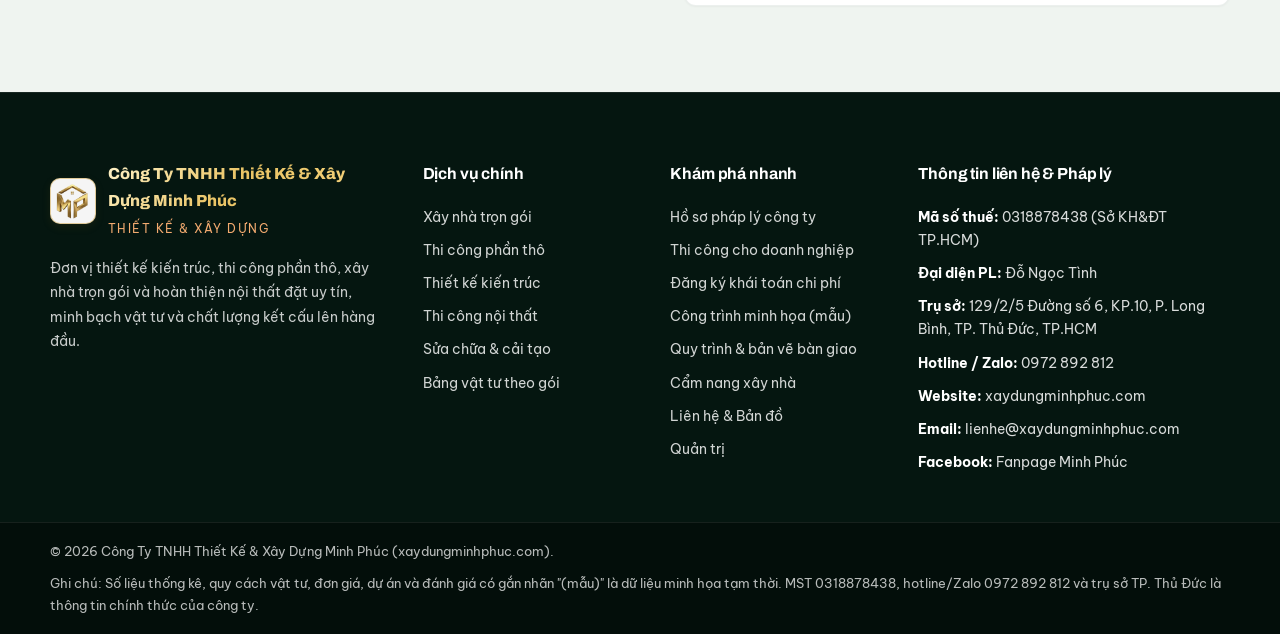
==== commit 81611763: "Deploy Web-Pro index.html" ====
--- a/index.html
+++ b/index.html
@@ -1767,5 +1767,6 @@
   </div>
 
   <script src="script.js"></script>
+  <script src="chat-widget.js"></script>
 </body>
 </html>
--- a/styles.css
+++ b/styles.css
@@ -3308,3 +3308,680 @@
     padding: 22px 18px;
   }
 }
+
+/* ==========================================================================
+   18. LIVE CHAT TRỰC TIẾP (WIDGET KHÁCH HÀNG & QUẢN TRỊ VIÊN)
+   ========================================================================== */
+
+/* Nút nổi Chat trực tiếp trong .floating-actions */
+.fab-chat {
+  background-color: var(--primary-700);
+}
+
+.fab-chat:hover {
+  background-color: var(--primary-800);
+}
+
+.chat-fab-badge {
+  position: absolute;
+  top: -2px;
+  right: -2px;
+  background-color: var(--accent-500);
+  color: #ffffff;
+  font-size: 0.68rem;
+  font-weight: 800;
+  width: 18px;
+  height: 18px;
+  border-radius: 50%;
+  display: flex;
+  align-items: center;
+  justify-content: center;
+  box-shadow: 0 0 0 2px #ffffff;
+}
+
+/* Cửa sổ Popup Chat phía Khách hàng */
+.mp-chat-widget {
+  position: fixed;
+  right: 24px;
+  bottom: 84px;
+  z-index: 900;
+  width: 360px;
+  max-width: calc(100vw - 32px);
+  height: 520px;
+  max-height: calc(100vh - 110px);
+  display: flex;
+  flex-direction: column;
+  background: #ffffff;
+  border-radius: var(--radius-lg);
+  box-shadow: 0 16px 48px rgba(0, 0, 0, 0.24);
+  border: 1px solid var(--border-subtle);
+  overflow: hidden;
+  font-family: inherit;
+  transition: transform 0.25s ease, opacity 0.25s ease;
+}
+
+.mp-chat-widget[hidden] {
+  display: none !important;
+}
+
+.mp-chat-header {
+  background: linear-gradient(135deg, var(--primary-700), var(--primary-800));
+  color: #ffffff;
+  padding: 14px 16px;
+  display: flex;
+  align-items: center;
+  justify-content: space-between;
+  flex-shrink: 0;
+}
+
+.mp-chat-header-info {
+  display: flex;
+  align-items: center;
+  gap: 12px;
+}
+
+.mp-chat-avatar {
+  width: 38px;
+  height: 38px;
+  border-radius: 50%;
+  background: var(--accent-500);
+  color: #ffffff;
+  font-weight: 800;
+  font-size: 0.85rem;
+  display: flex;
+  align-items: center;
+  justify-content: center;
+  box-shadow: 0 2px 8px rgba(0, 0, 0, 0.2);
+}
+
+.mp-chat-title {
+  font-size: 0.95rem;
+  font-weight: 700;
+  color: #ffffff;
+  margin-bottom: 2px;
+}
+
+.mp-chat-status {
+  font-size: 0.74rem;
+  color: #a3e6cd;
+  display: flex;
+  align-items: center;
+  gap: 6px;
+}
+
+.status-dot {
+  width: 8px;
+  height: 8px;
+  border-radius: 50%;
+  background: #22c55e;
+  box-shadow: 0 0 6px #22c55e;
+  display: inline-block;
+}
+
+.mp-chat-close {
+  background: transparent;
+  border: none;
+  color: #ffffff;
+  font-size: 1.6rem;
+  line-height: 1;
+  cursor: pointer;
+  padding: 0 4px;
+  opacity: 0.85;
+  transition: opacity var(--transition-fast);
+}
+
+.mp-chat-close:hover {
+  opacity: 1;
+}
+
+.mp-chat-body {
+  flex: 1;
+  display: flex;
+  flex-direction: column;
+  overflow: hidden;
+  background: var(--bg-canvas);
+}
+
+.mp-chat-welcome {
+  padding: 16px;
+  background: #ffffff;
+  border-bottom: 1px solid var(--border-subtle);
+}
+
+.mp-chat-welcome h4 {
+  font-size: 1rem;
+  font-weight: 700;
+  color: var(--text-heading);
+  margin-bottom: 6px;
+}
+
+.mp-chat-welcome p {
+  font-size: 0.82rem;
+  color: var(--text-body);
+  line-height: 1.45;
+  margin: 0;
+}
+
+.mp-chat-form {
+  padding: 16px;
+  overflow-y: auto;
+  flex: 1;
+  display: flex;
+  flex-direction: column;
+  gap: 12px;
+}
+
+.chat-field {
+  display: flex;
+  flex-direction: column;
+  gap: 4px;
+}
+
+.chat-field label {
+  font-size: 0.82rem;
+  font-weight: 600;
+  color: var(--text-heading);
+}
+
+.chat-field input,
+.chat-field textarea {
+  padding: 9px 12px;
+  border: 1px solid var(--border-color);
+  border-radius: var(--radius-sm);
+  font-size: 0.88rem;
+  outline: none;
+  background: #ffffff;
+  transition: border-color var(--transition-fast), box-shadow var(--transition-fast);
+}
+
+.chat-field input:focus,
+.chat-field textarea:focus {
+  border-color: var(--primary-700);
+  box-shadow: 0 0 0 2px rgba(18, 64, 48, 0.15);
+}
+
+.field-hint {
+  font-size: 0.74rem;
+  color: var(--text-muted);
+}
+
+.chat-error-msg {
+  padding: 8px 12px;
+  background: #fee2e2;
+  color: #b91c1c;
+  border-radius: var(--radius-xs);
+  font-size: 0.8rem;
+  border: 1px solid #fecaca;
+}
+
+.mp-chat-guest-bar {
+  padding: 8px 14px;
+  background: #ffffff;
+  border-bottom: 1px solid var(--border-subtle);
+  font-size: 0.78rem;
+  display: flex;
+  align-items: center;
+  justify-content: space-between;
+  color: var(--text-body);
+  flex-shrink: 0;
+}
+
+.chat-btn-reset {
+  background: transparent;
+  border: 1px solid var(--border-color);
+  border-radius: var(--radius-xs);
+  font-size: 0.72rem;
+  padding: 2px 8px;
+  color: var(--primary-700);
+  cursor: pointer;
+  font-weight: 600;
+}
+
+.chat-btn-reset:hover {
+  background: var(--bg-subtle);
+}
+
+.mp-chat-stream {
+  flex: 1;
+  padding: 14px 12px;
+  overflow-y: auto;
+  display: flex;
+  flex-direction: column;
+  gap: 10px;
+}
+
+.chat-empty-hint {
+  text-align: center;
+  padding: 24px 12px;
+  color: var(--text-muted);
+  font-size: 0.84rem;
+}
+
+.msg-bubble {
+  max-width: 82%;
+  padding: 10px 14px;
+  border-radius: 12px;
+  font-size: 0.88rem;
+  line-height: 1.45;
+  word-break: break-word;
+}
+
+.msg-bubble-guest {
+  align-self: flex-end;
+  background: var(--accent-500);
+  color: #ffffff;
+  border-bottom-right-radius: 2px;
+}
+
+.msg-bubble-staff {
+  align-self: flex-start;
+  background: #ffffff;
+  color: var(--text-body);
+  border: 1px solid var(--border-subtle);
+  border-bottom-left-radius: 2px;
+  box-shadow: 0 2px 6px rgba(0, 0, 0, 0.04);
+}
+
+.msg-meta {
+  display: flex;
+  justify-content: space-between;
+  gap: 12px;
+  margin-bottom: 4px;
+  font-size: 0.72rem;
+  opacity: 0.85;
+}
+
+.mp-chat-sender {
+  padding: 10px 12px;
+  background: #ffffff;
+  border-top: 1px solid var(--border-subtle);
+  display: flex;
+  gap: 8px;
+  align-items: center;
+  flex-shrink: 0;
+}
+
+.mp-chat-sender input {
+  flex: 1;
+  padding: 9px 12px;
+  border: 1px solid var(--border-color);
+  border-radius: 20px;
+  font-size: 0.88rem;
+  outline: none;
+}
+
+.mp-chat-sender input:focus {
+  border-color: var(--primary-700);
+}
+
+.btn-chat-send {
+  width: 38px;
+  height: 38px;
+  border-radius: 50%;
+  background: var(--primary-700);
+  color: #ffffff;
+  border: none;
+  display: flex;
+  align-items: center;
+  justify-content: center;
+  cursor: pointer;
+  transition: background var(--transition-fast);
+  flex-shrink: 0;
+}
+
+.btn-chat-send:hover {
+  background: var(--primary-800);
+}
+
+.btn-chat-send svg {
+  width: 18px;
+  height: 18px;
+}
+
+/* GIAO DIỆN QUẢN TRỊ: MỤC 04 TIN NHẮN TRỰC TIẾP */
+.badge-unread {
+  background-color: #dc2626;
+  color: #ffffff;
+  font-size: 0.76rem;
+  font-weight: 700;
+  padding: 4px 10px;
+  border-radius: 20px;
+  margin-right: 8px;
+}
+
+.chat-module-actions {
+  display: flex;
+  align-items: center;
+}
+
+.admin-chat-layout {
+  display: grid;
+  grid-template-columns: 320px 1fr;
+  gap: 16px;
+  min-height: 500px;
+  height: 600px;
+  margin-top: 16px;
+  background: #ffffff;
+  border-radius: var(--radius-md);
+  border: 1px solid var(--border-subtle);
+  overflow: hidden;
+}
+
+.admin-chat-sidebar {
+  border-right: 1px solid var(--border-subtle);
+  display: flex;
+  flex-direction: column;
+  background: var(--bg-canvas);
+}
+
+.chat-search-wrap {
+  padding: 12px;
+  border-bottom: 1px solid var(--border-subtle);
+  background: #ffffff;
+}
+
+.chat-search-wrap input {
+  width: 100%;
+  padding: 8px 12px;
+  border: 1px solid var(--border-color);
+  border-radius: var(--radius-xs);
+  font-size: 0.84rem;
+  outline: none;
+}
+
+.chat-conversations-list {
+  flex: 1;
+  overflow-y: auto;
+  display: flex;
+  flex-direction: column;
+}
+
+.chat-loading-placeholder {
+  text-align: center;
+  padding: 30px 16px;
+  color: var(--text-muted);
+  font-size: 0.86rem;
+}
+
+.conversation-item {
+  padding: 12px 14px;
+  display: flex;
+  gap: 12px;
+  align-items: center;
+  cursor: pointer;
+  border-bottom: 1px solid var(--border-subtle);
+  transition: background var(--transition-fast);
+  position: relative;
+}
+
+.conversation-item:hover {
+  background: #edf5f0;
+}
+
+.conversation-item.active {
+  background: #e2ede6;
+  border-left: 3px solid var(--primary-700);
+}
+
+.conv-avatar {
+  width: 40px;
+  height: 40px;
+  border-radius: 50%;
+  background: var(--primary-700);
+  color: #ffffff;
+  display: flex;
+  align-items: center;
+  justify-content: center;
+  font-weight: 700;
+  flex-shrink: 0;
+  font-size: 0.95rem;
+}
+
+.conv-content {
+  flex: 1;
+  min-width: 0;
+}
+
+.conv-head {
+  display: flex;
+  justify-content: space-between;
+  align-items: baseline;
+  margin-bottom: 2px;
+}
+
+.conv-name {
+  font-weight: 700;
+  font-size: 0.88rem;
+  color: var(--text-heading);
+  overflow: hidden;
+  text-overflow: ellipsis;
+  white-space: nowrap;
+}
+
+.conv-time {
+  font-size: 0.72rem;
+  color: var(--text-muted);
+  flex-shrink: 0;
+}
+
+.conv-phone {
+  font-size: 0.78rem;
+  color: var(--accent-500);
+  font-weight: 600;
+  margin-bottom: 2px;
+}
+
+.conv-snippet {
+  font-size: 0.8rem;
+  color: var(--text-muted);
+  overflow: hidden;
+  text-overflow: ellipsis;
+  white-space: nowrap;
+}
+
+.sender-tag {
+  color: var(--primary-700);
+  font-weight: 600;
+}
+
+.conv-unread-dot {
+  background: #dc2626;
+  color: #ffffff;
+  font-size: 0.7rem;
+  font-weight: 800;
+  min-width: 20px;
+  height: 20px;
+  border-radius: 10px;
+  display: flex;
+  align-items: center;
+  justify-content: center;
+  padding: 0 4px;
+  flex-shrink: 0;
+}
+
+.admin-chat-main {
+  display: flex;
+  flex-direction: column;
+  background: #ffffff;
+  overflow: hidden;
+}
+
+.chat-empty-state {
+  flex: 1;
+  display: flex;
+  flex-direction: column;
+  align-items: center;
+  justify-content: center;
+  padding: 40px;
+  color: var(--text-muted);
+  text-align: center;
+  gap: 14px;
+}
+
+.chat-empty-state svg {
+  width: 48px;
+  height: 48px;
+  stroke: var(--text-muted);
+  opacity: 0.6;
+}
+
+.chat-thread-view {
+  flex: 1;
+  display: flex;
+  flex-direction: column;
+  height: 100%;
+}
+
+.chat-thread-header {
+  padding: 12px 18px;
+  border-bottom: 1px solid var(--border-subtle);
+  display: flex;
+  justify-content: space-between;
+  align-items: center;
+  background: #fafcfb;
+  flex-shrink: 0;
+}
+
+.chat-thread-name {
+  font-size: 1.05rem;
+  font-weight: 700;
+  color: var(--text-heading);
+}
+
+.chat-thread-phone {
+  display: flex;
+  align-items: center;
+  gap: 10px;
+  font-size: 0.84rem;
+}
+
+.phone-link {
+  color: var(--accent-500);
+  font-weight: 600;
+  text-decoration: none;
+}
+
+.phone-link:hover {
+  text-decoration: underline;
+}
+
+.thread-id-pill {
+  font-size: 0.74rem;
+  background: var(--bg-subtle);
+  padding: 2px 8px;
+  border-radius: var(--radius-xs);
+  color: var(--text-muted);
+}
+
+.chat-messages-scroll {
+  flex: 1;
+  padding: 18px;
+  overflow-y: auto;
+  display: flex;
+  flex-direction: column;
+  gap: 12px;
+  background: var(--bg-canvas);
+}
+
+.chat-bubble {
+  max-width: 76%;
+  padding: 10px 14px;
+  border-radius: 12px;
+  font-size: 0.9rem;
+  line-height: 1.45;
+  word-break: break-word;
+}
+
+.chat-bubble-customer {
+  align-self: flex-start;
+  background: #ffffff;
+  border: 1px solid var(--border-subtle);
+  box-shadow: 0 1px 4px rgba(0, 0, 0, 0.04);
+  color: var(--text-heading);
+  border-bottom-left-radius: 2px;
+}
+
+.chat-bubble-staff {
+  align-self: flex-end;
+  background: var(--primary-700);
+  color: #ffffff;
+  border-bottom-right-radius: 2px;
+}
+
+.bubble-meta {
+  display: flex;
+  justify-content: space-between;
+  gap: 14px;
+  font-size: 0.72rem;
+  opacity: 0.8;
+  margin-bottom: 4px;
+}
+
+.bubble-sender {
+  font-weight: 700;
+}
+
+.chat-reply-form {
+  padding: 12px 18px;
+  border-top: 1px solid var(--border-subtle);
+  background: #ffffff;
+  display: flex;
+  flex-direction: column;
+  gap: 8px;
+  flex-shrink: 0;
+}
+
+.chat-reply-form textarea {
+  width: 100%;
+  padding: 10px 12px;
+  border: 1px solid var(--border-color);
+  border-radius: var(--radius-sm);
+  font-size: 0.88rem;
+  outline: none;
+  resize: none;
+  font-family: inherit;
+}
+
+.chat-reply-form textarea:focus {
+  border-color: var(--primary-700);
+  box-shadow: 0 0 0 2px rgba(18, 64, 48, 0.15);
+}
+
+.reply-form-bar {
+  display: flex;
+  justify-content: space-between;
+  align-items: center;
+}
+
+.reply-sender-note {
+  font-size: 0.8rem;
+  color: var(--text-muted);
+}
+
+/* Responsive cho Live Chat Widget & Admin */
+@media (max-width: 860px) {
+  .admin-chat-layout {
+    grid-template-columns: 1fr;
+    height: auto;
+    min-height: 520px;
+  }
+
+  .admin-chat-sidebar {
+    max-height: 240px;
+    border-right: none;
+    border-bottom: 1px solid var(--border-subtle);
+  }
+}
+
+@media (max-width: 640px) {
+  .mp-chat-widget {
+    right: 0;
+    left: 0;
+    bottom: 0;
+    width: 100vw;
+    max-width: 100vw;
+    height: 85vh;
+    max-height: 85vh;
+    border-radius: 18px 18px 0 0;
+  }
+}
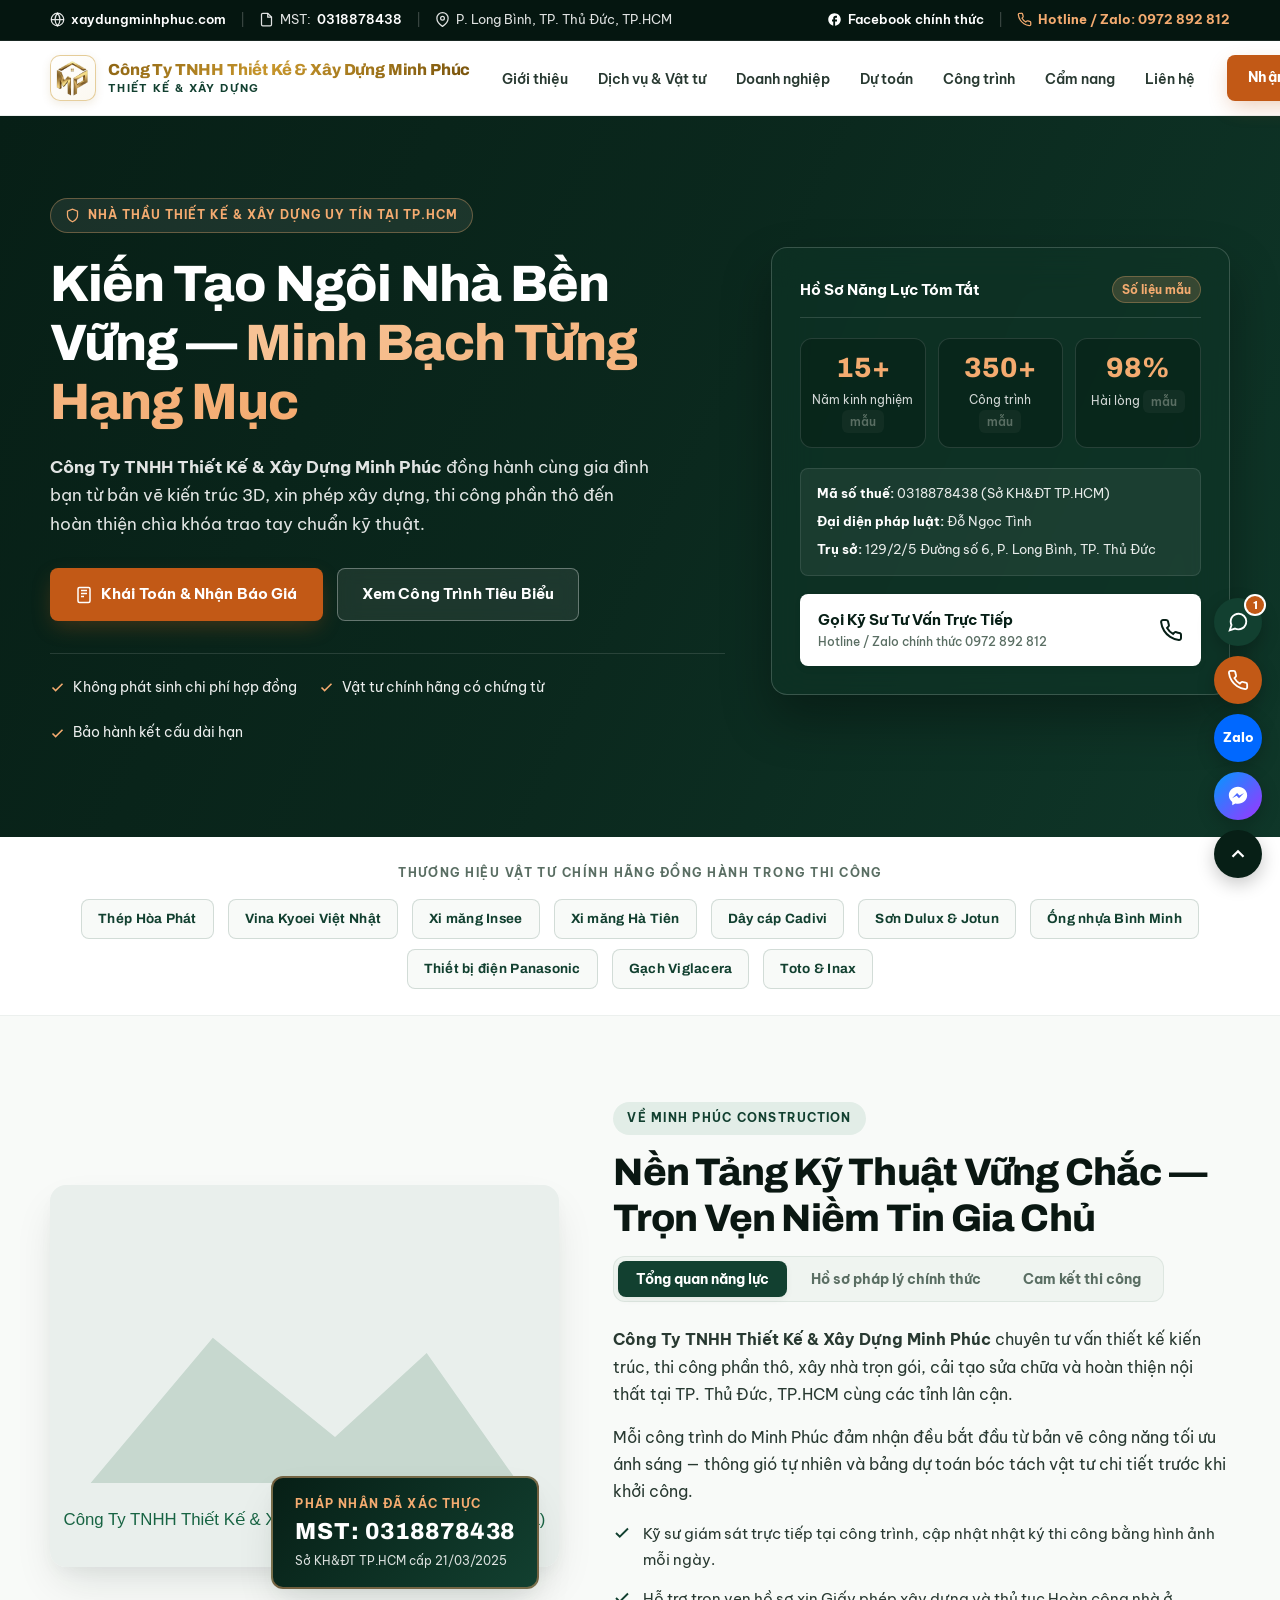
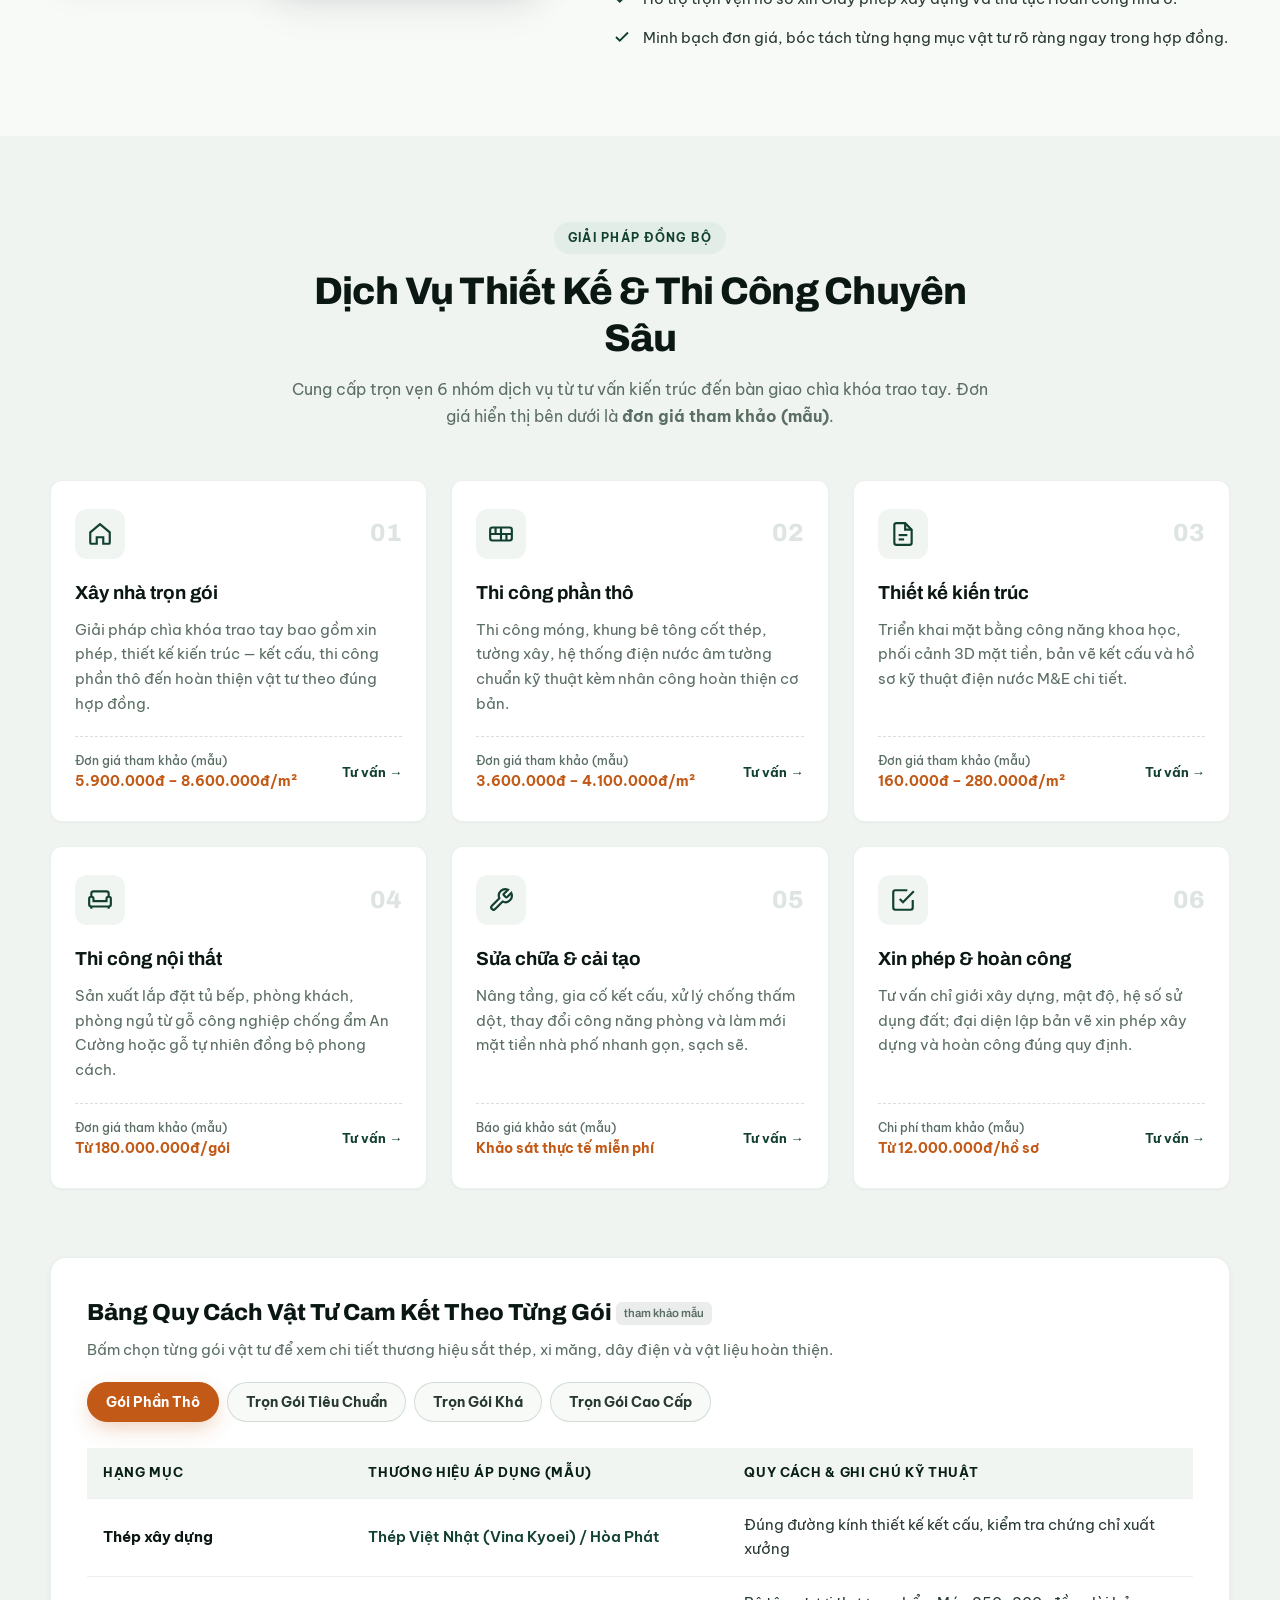
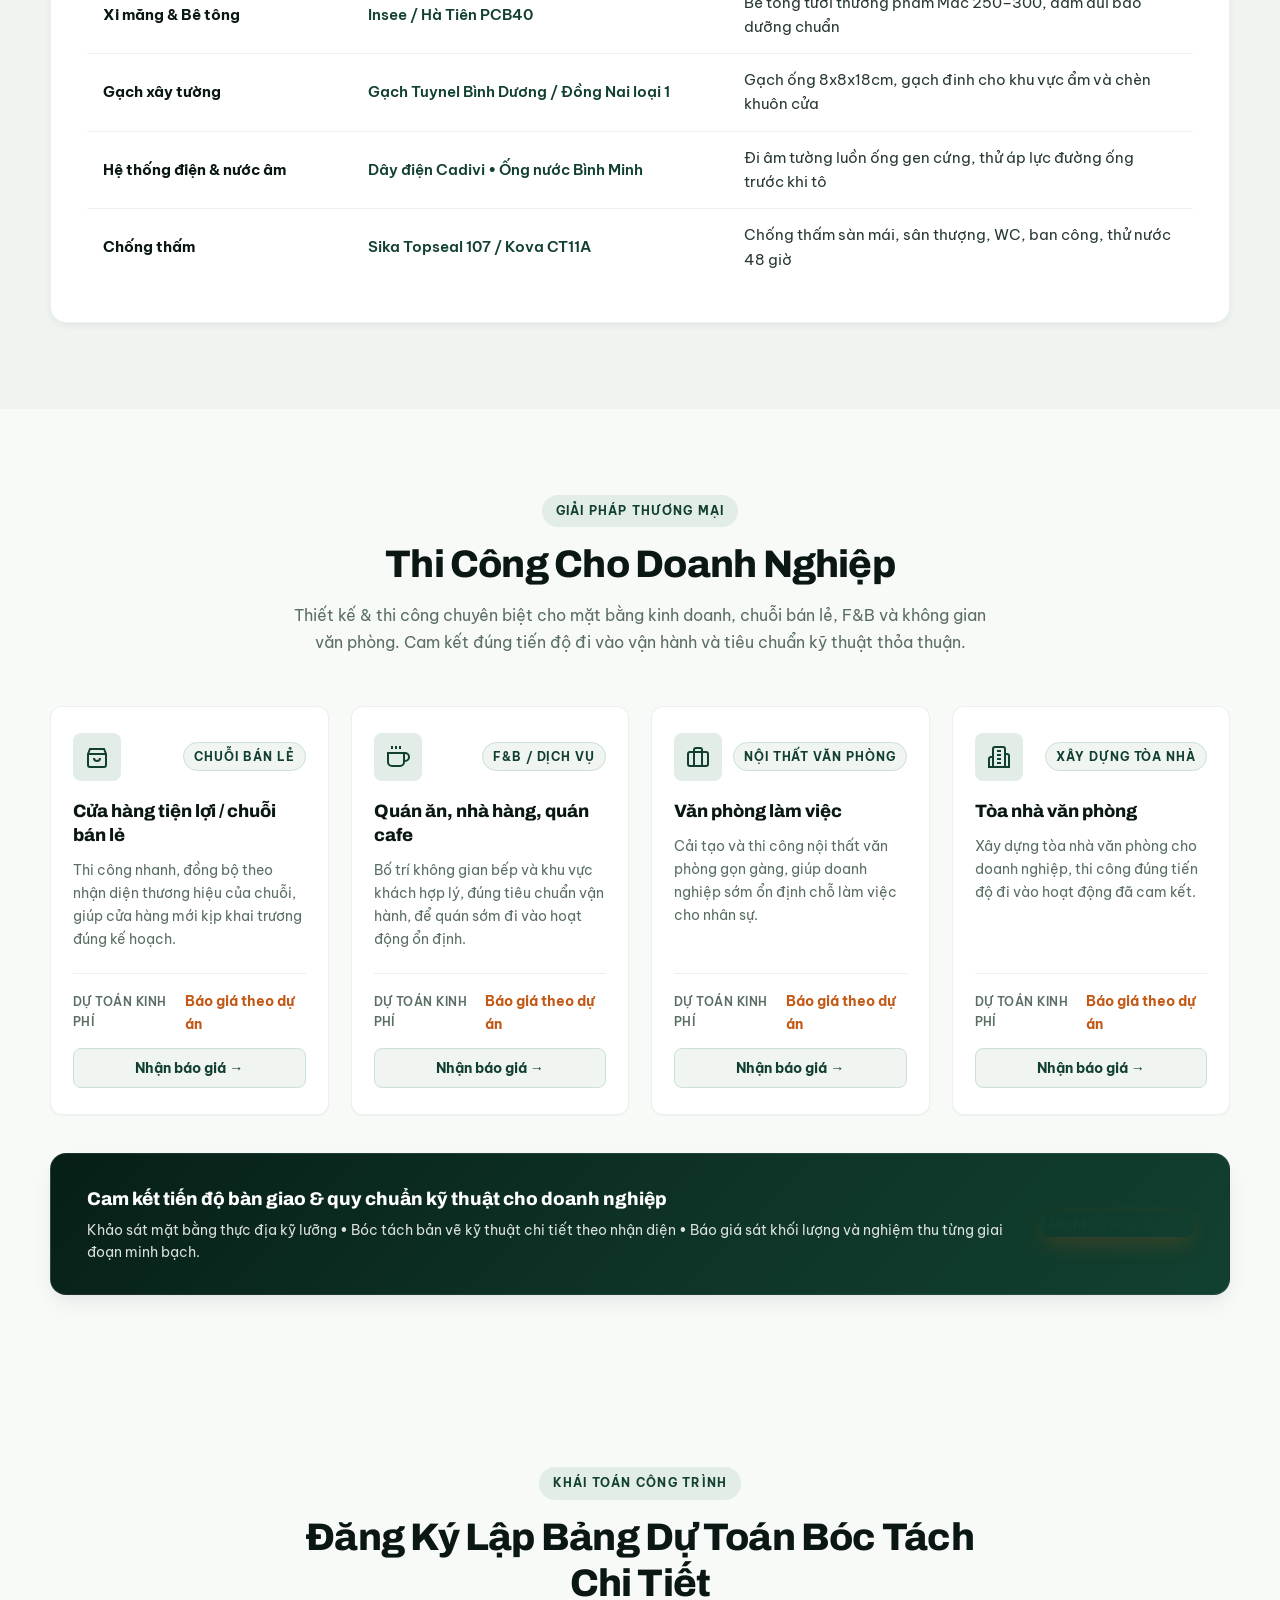
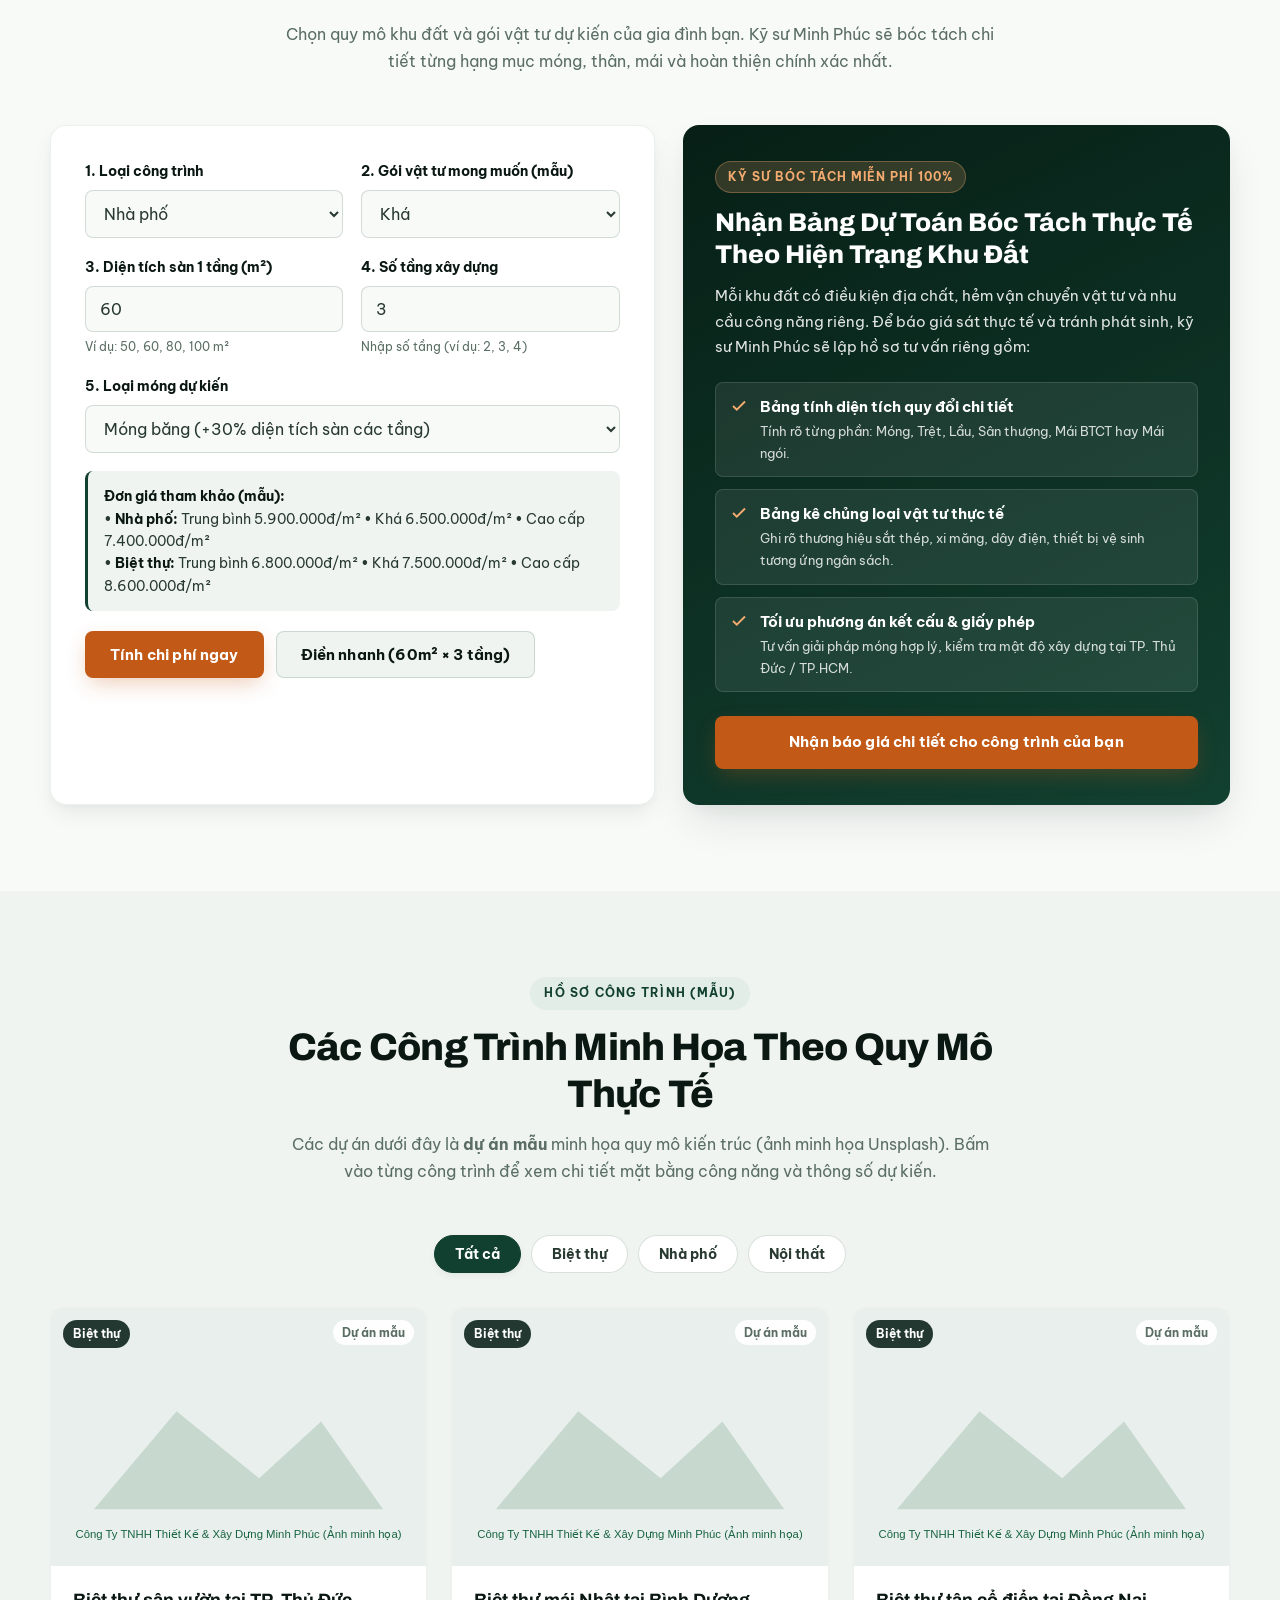
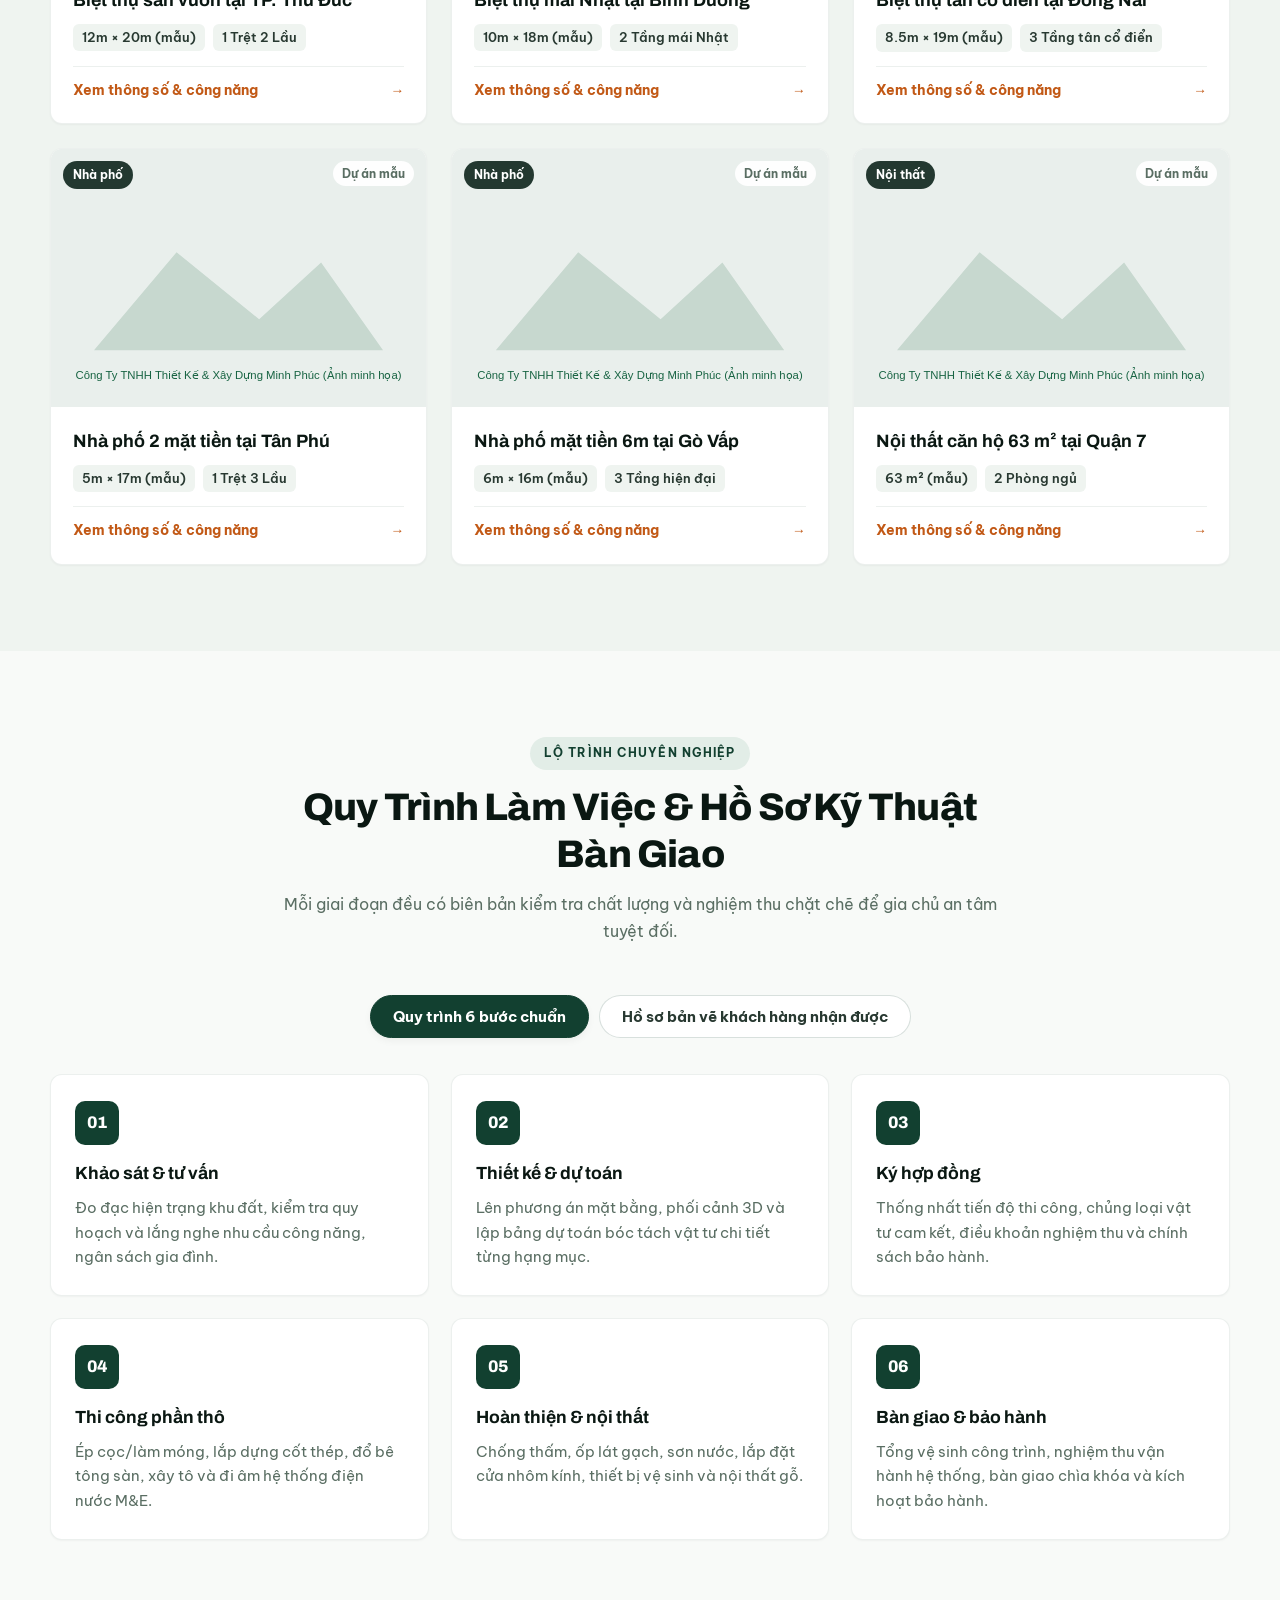
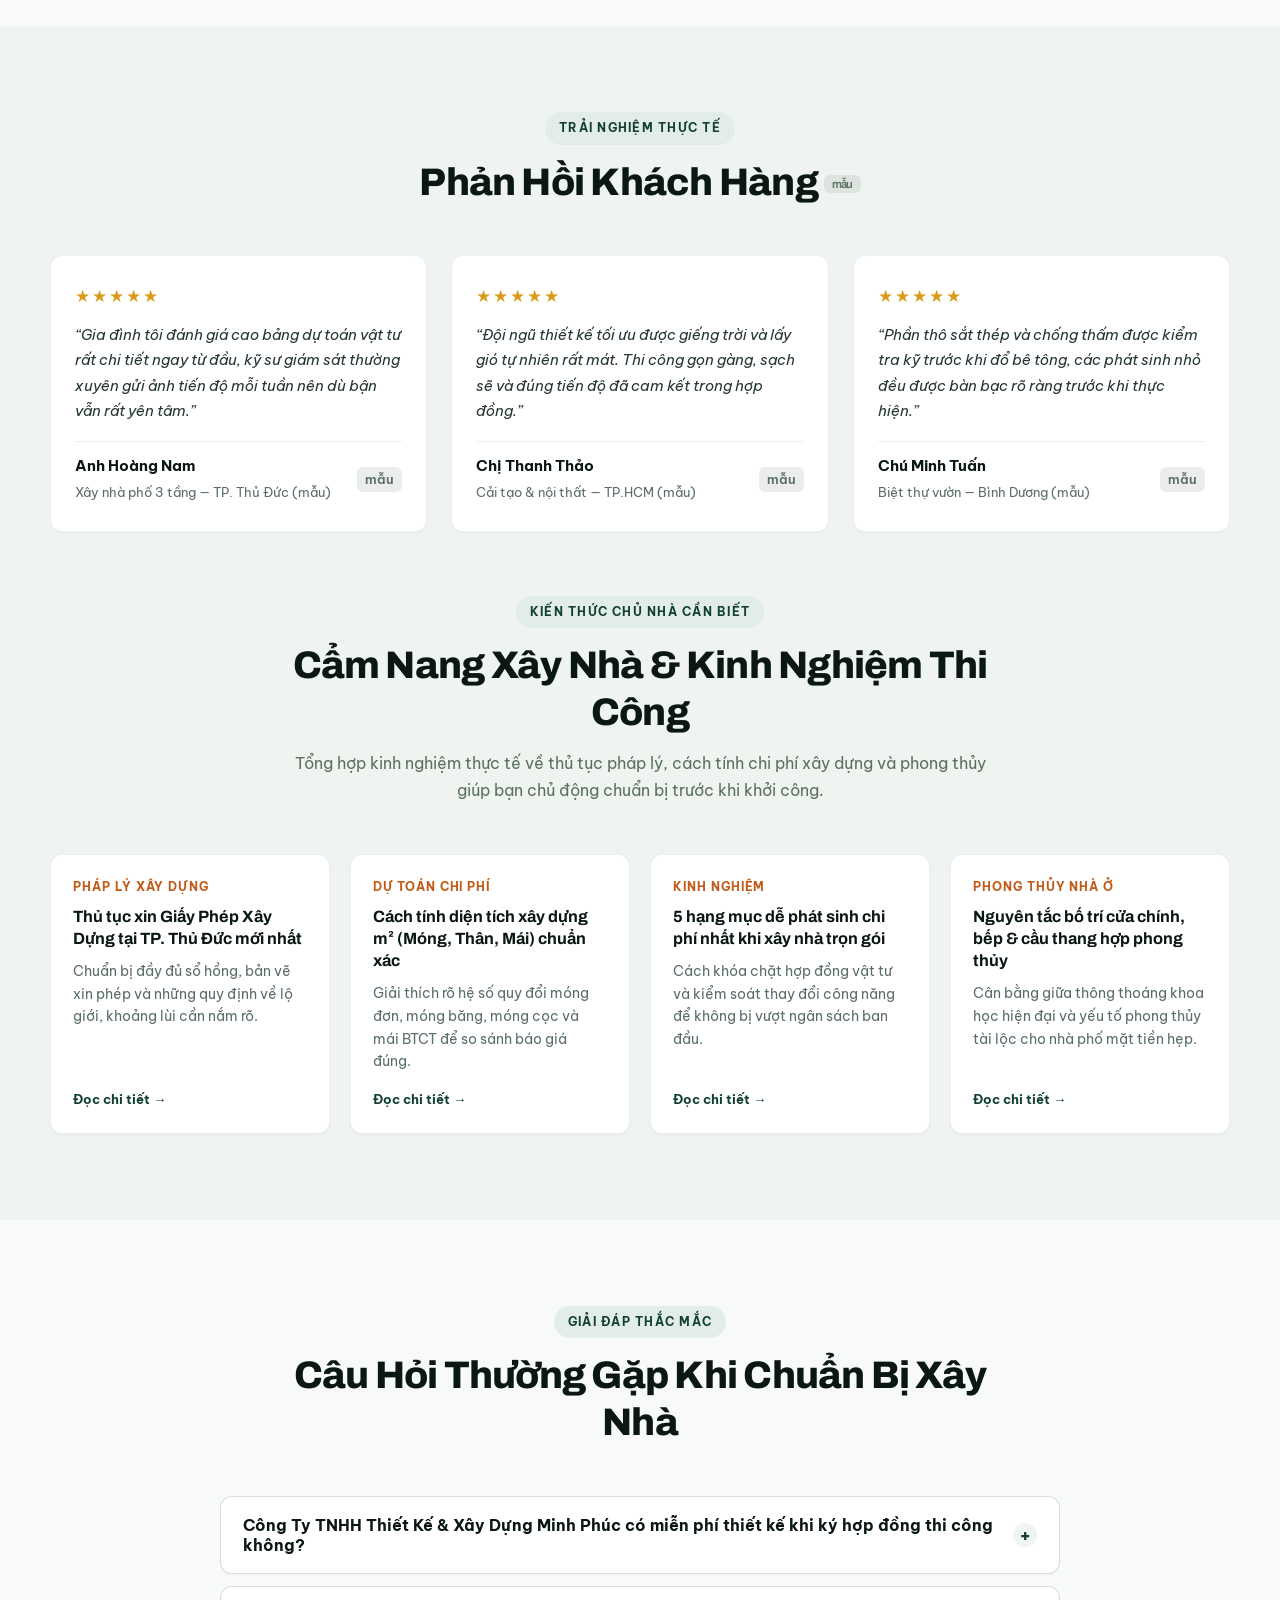
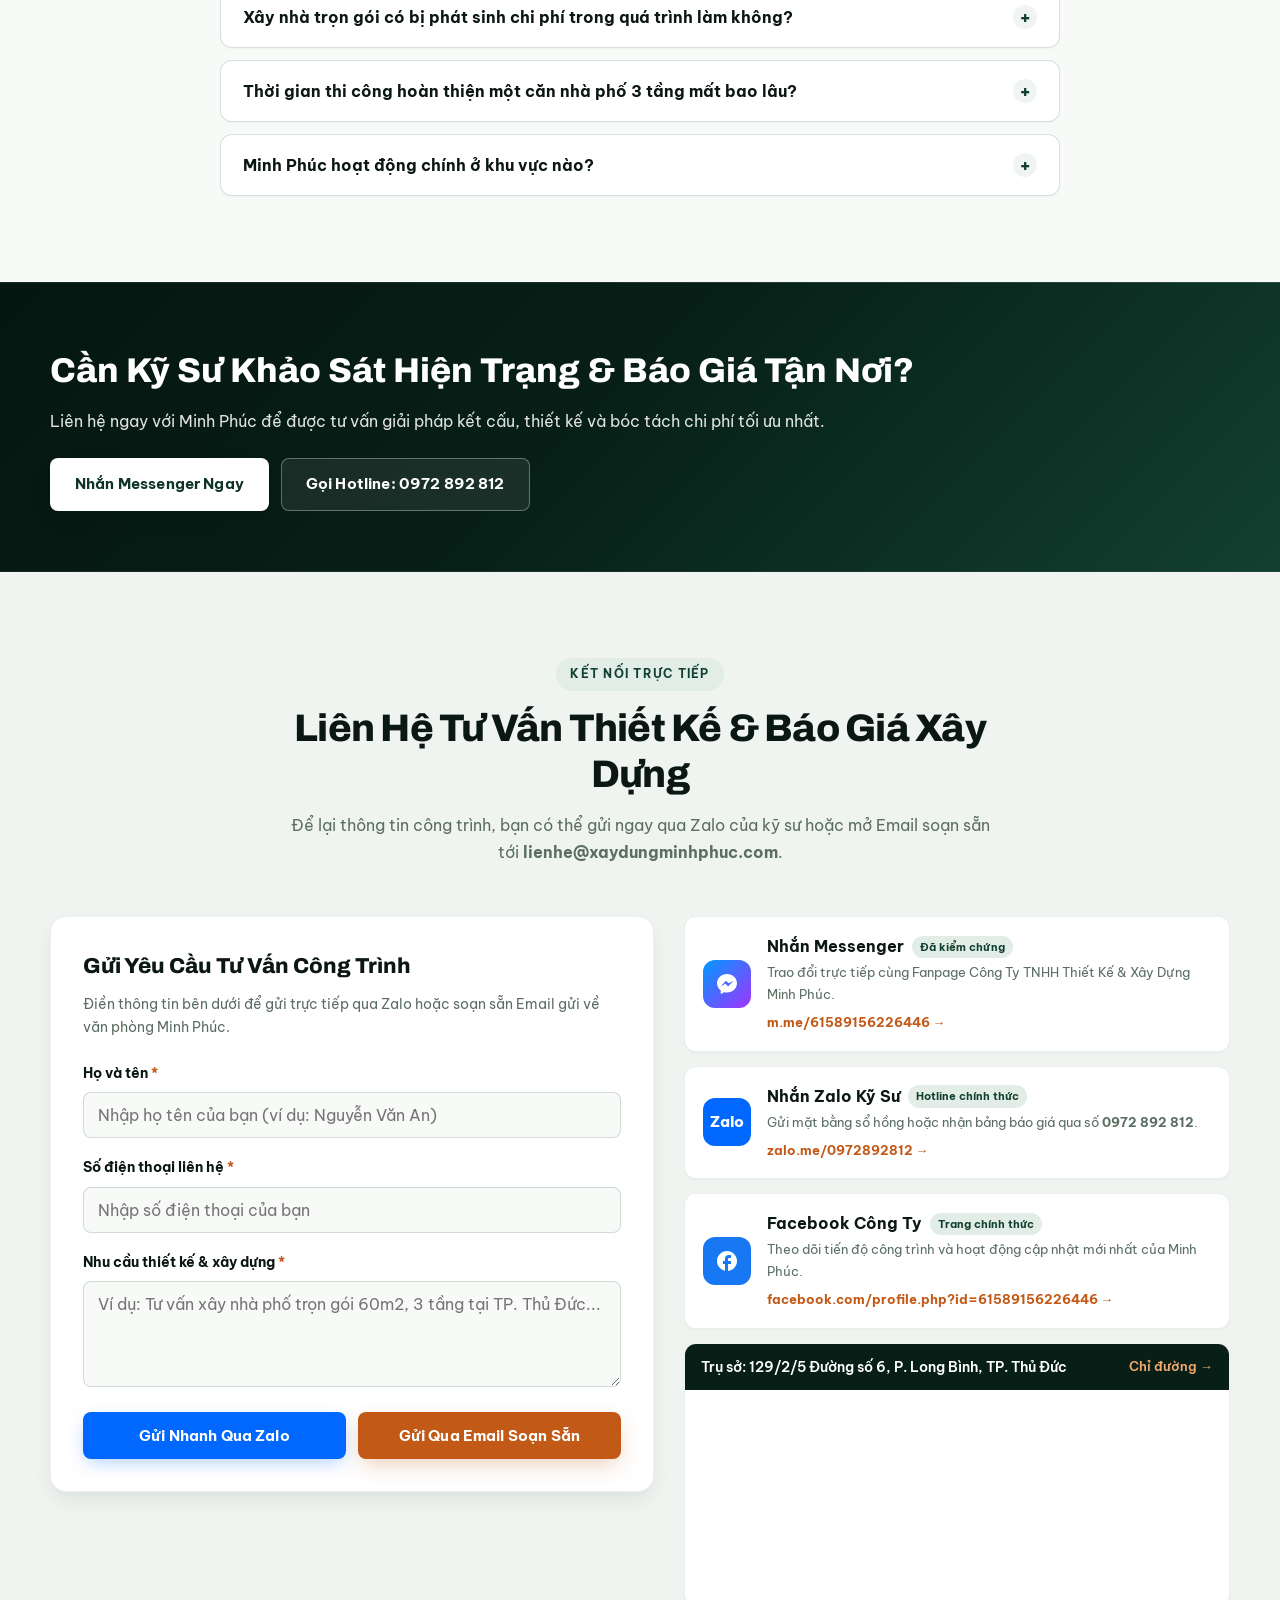
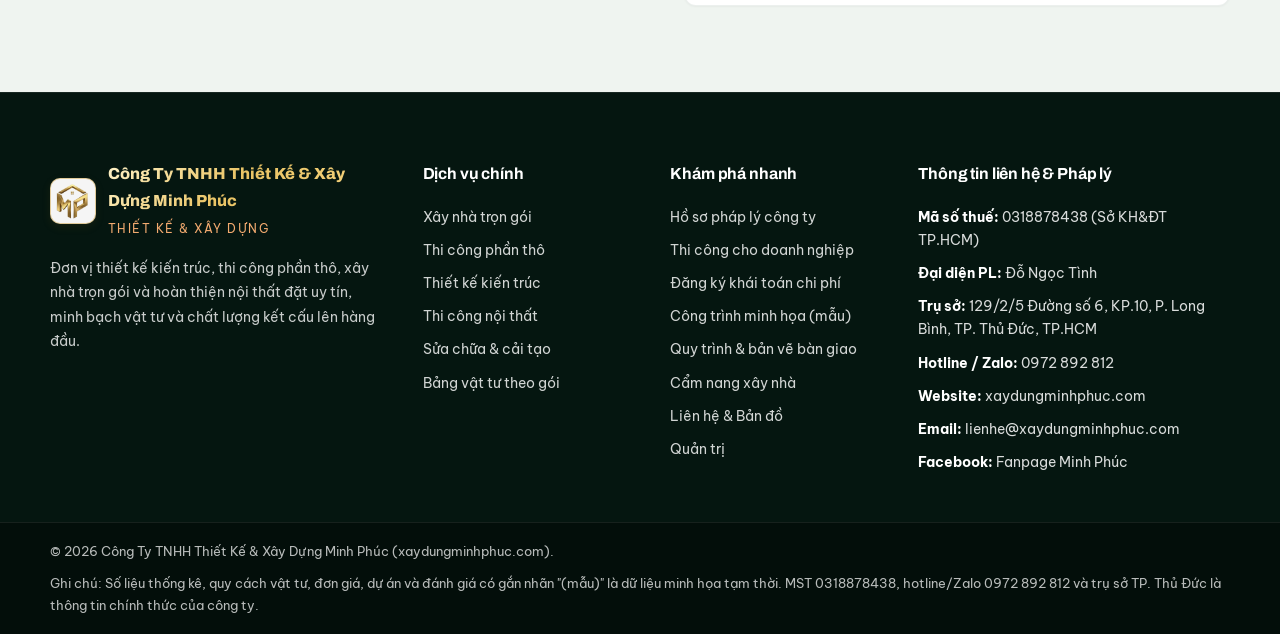
==== commit 0b24e44c: "Deploy Web-Pro index.html" ====
--- a/index.html
+++ b/index.html
@@ -150,22 +150,33 @@
         </ul>
       </nav>
 
-      <a href="#du-toan" class="btn btn-primary header-cta">
-        Nhận Báo Giá
-      </a>
-
-      <button
-        class="menu-toggle"
-        id="menu-toggle"
-        type="button"
-        aria-label="Mở menu điều hướng"
-        aria-expanded="false"
-        aria-controls="main-nav"
-      >
-        <span class="hamburger-bar"></span>
-        <span class="hamburger-bar"></span>
-        <span class="hamburger-bar"></span>
-      </button>
+      <div class="header-actions">
+        <a href="#du-toan" class="btn btn-primary header-cta">
+          Nhận Báo Giá
+        </a>
+
+        <a href="quan-tri.html" class="btn header-login-btn" id="header-auth-btn" aria-label="Đăng nhập quản trị">
+          <svg class="icon-xs" viewBox="0 0 24 24" fill="none" stroke="currentColor" stroke-width="2" aria-hidden="true">
+            <path d="M15 3h4a2 2 0 0 1 2 2v14a2 2 0 0 1-2 2h-4"></path>
+            <polyline points="10 17 15 12 10 7"></polyline>
+            <line x1="15" y1="12" x2="3" y2="12"></line>
+          </svg>
+          <span class="header-login-text">Đăng nhập</span>
+        </a>
+
+        <button
+          class="menu-toggle"
+          id="menu-toggle"
+          type="button"
+          aria-label="Mở menu điều hướng"
+          aria-expanded="false"
+          aria-controls="main-nav"
+        >
+          <span class="hamburger-bar"></span>
+          <span class="hamburger-bar"></span>
+          <span class="hamburger-bar"></span>
+        </button>
+      </div>
     </div>
   </header>
 
--- a/styles.css
+++ b/styles.css
@@ -560,10 +560,56 @@
   background-color: var(--primary-50);
 }
 
+.header-actions {
+  display: flex;
+  align-items: center;
+  gap: 10px;
+  flex-shrink: 0;
+}
+
 .header-cta {
   padding: 10px 20px;
   font-size: 0.88rem;
   white-space: nowrap;
+  flex-shrink: 0;
+}
+
+.header-login-btn {
+  display: inline-flex;
+  align-items: center;
+  gap: 6px;
+  padding: 9px 15px;
+  font-size: 0.86rem;
+  font-weight: 700;
+  color: var(--primary-700);
+  background-color: #ffffff;
+  border: 1.5px solid var(--primary-700);
+  border-radius: var(--radius-sm);
+  white-space: nowrap;
+  flex-shrink: 0;
+  transition: background-color var(--transition-fast), color var(--transition-fast), border-color var(--transition-fast), box-shadow var(--transition-fast);
+}
+
+.header-login-btn:hover {
+  background-color: var(--primary-700);
+  color: #ffffff;
+  box-shadow: 0 4px 12px rgba(18, 64, 48, 0.18);
+}
+
+.header-login-btn.is-logged-in {
+  background-color: var(--primary-700);
+  color: #ffffff;
+  border-color: var(--primary-700);
+}
+
+.header-login-btn.is-logged-in:hover {
+  background-color: var(--primary-800);
+  border-color: var(--primary-800);
+}
+
+.header-login-btn .icon-xs {
+  width: 15px;
+  height: 15px;
   flex-shrink: 0;
 }
 
@@ -2826,12 +2872,42 @@
     display: none;
   }
 
+  .header-inner {
+    gap: 10px;
+  }
+
+  .brand-logo {
+    min-width: 0;
+    flex: 1;
+  }
+
+  .brand-name {
+    overflow: hidden;
+    text-overflow: ellipsis;
+    white-space: nowrap;
+  }
+
   .menu-toggle {
     display: flex;
   }
 
   .header-cta {
     display: none;
+  }
+
+  .header-actions {
+    gap: 8px;
+  }
+
+  .header-login-btn {
+    padding: 7px 11px;
+    font-size: 0.78rem;
+    gap: 5px;
+  }
+
+  .header-login-btn .icon-xs {
+    width: 14px;
+    height: 14px;
   }
 
   .main-nav {
@@ -3514,6 +3590,46 @@
   border: 1px solid #fecaca;
 }
 
+.label-opt {
+  font-weight: 400;
+  color: var(--text-muted);
+  font-size: 0.76rem;
+}
+
+.chat-consent-box {
+  padding: 10px 12px;
+  background: #ffffff;
+  border: 1px solid var(--border-subtle);
+  border-radius: var(--radius-sm);
+  margin-top: 2px;
+}
+
+.consent-checkbox-label {
+  display: flex;
+  align-items: flex-start;
+  gap: 10px;
+  font-size: 0.8rem;
+  line-height: 1.4;
+  color: var(--text-body);
+  cursor: pointer;
+}
+
+.consent-checkbox-label input[type="checkbox"] {
+  width: 16px;
+  height: 16px;
+  margin-top: 2px;
+  accent-color: var(--primary-700);
+  cursor: pointer;
+  flex-shrink: 0;
+}
+
+.btn-start-chat-disabled {
+  opacity: 0.45 !important;
+  cursor: not-allowed !important;
+  pointer-events: none !important;
+  filter: grayscale(40%);
+}
+
 .mp-chat-guest-bar {
   padding: 8px 14px;
   background: #ffffff;
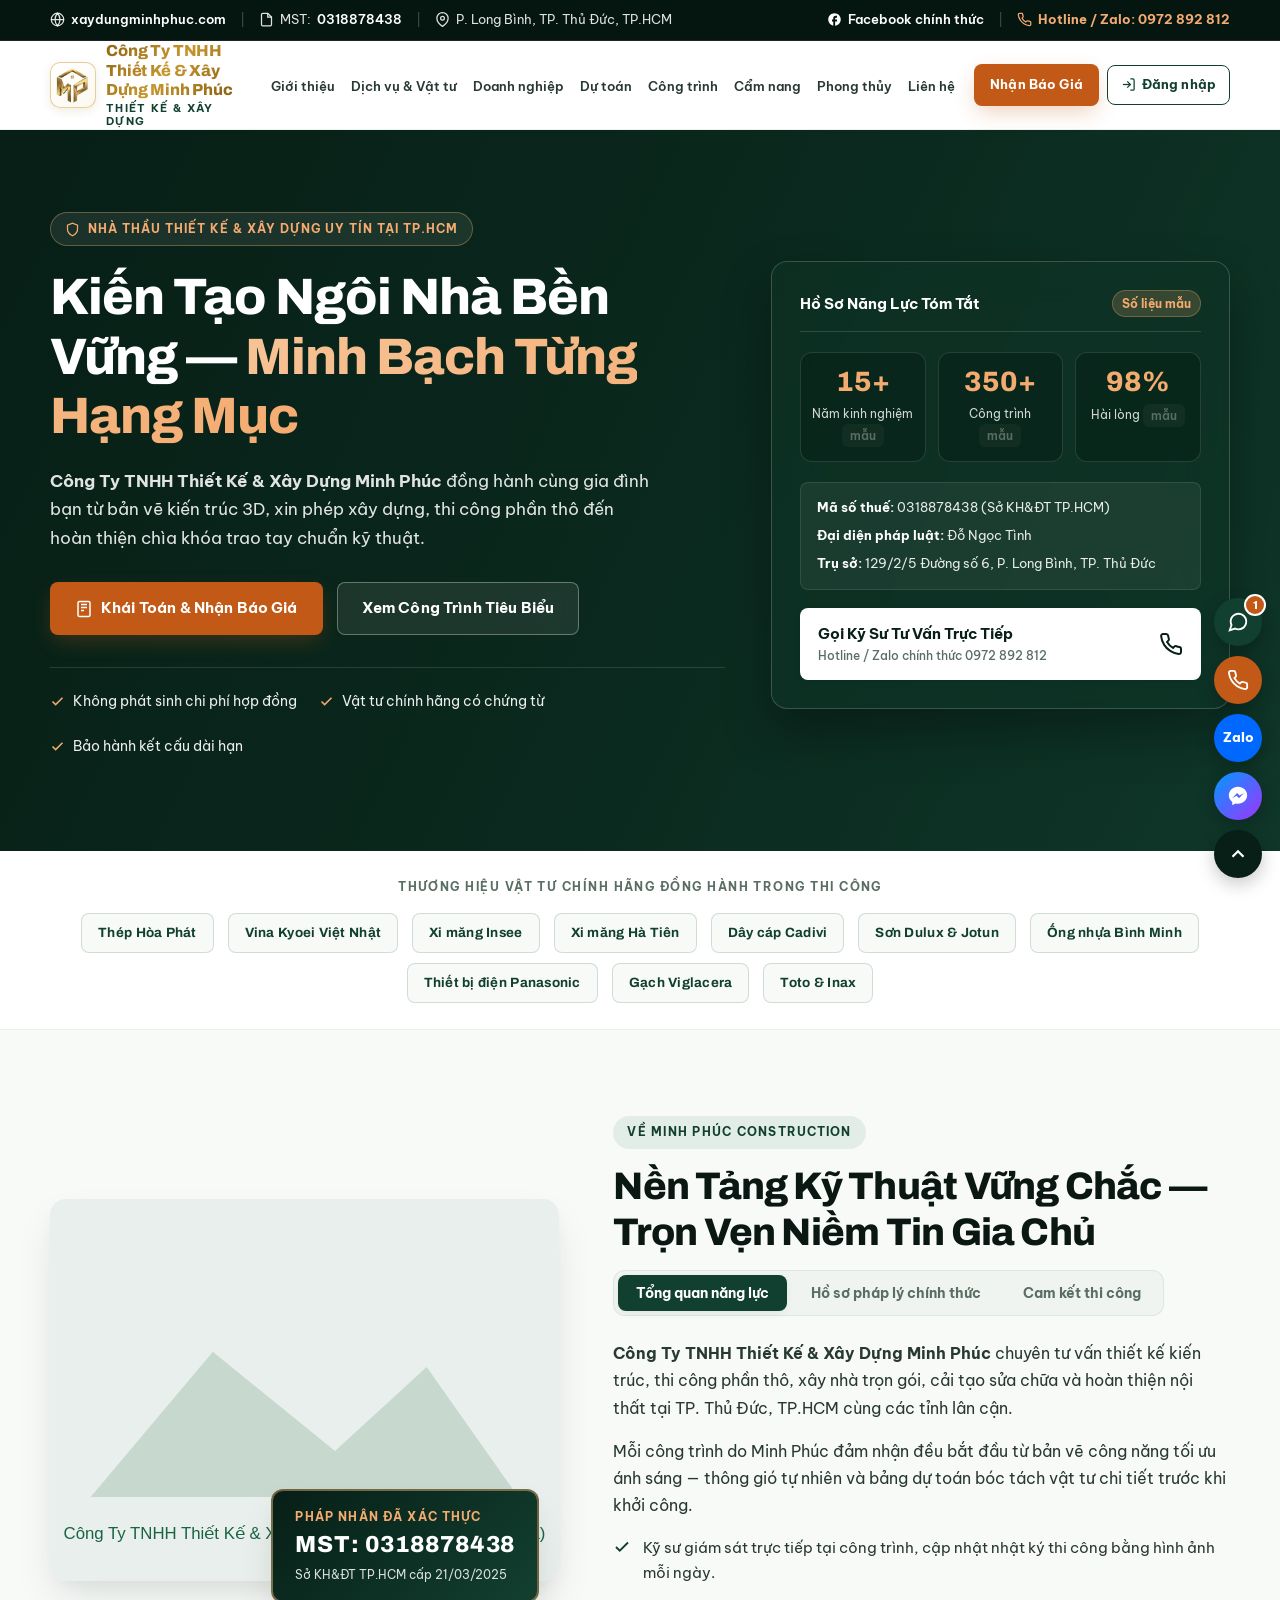
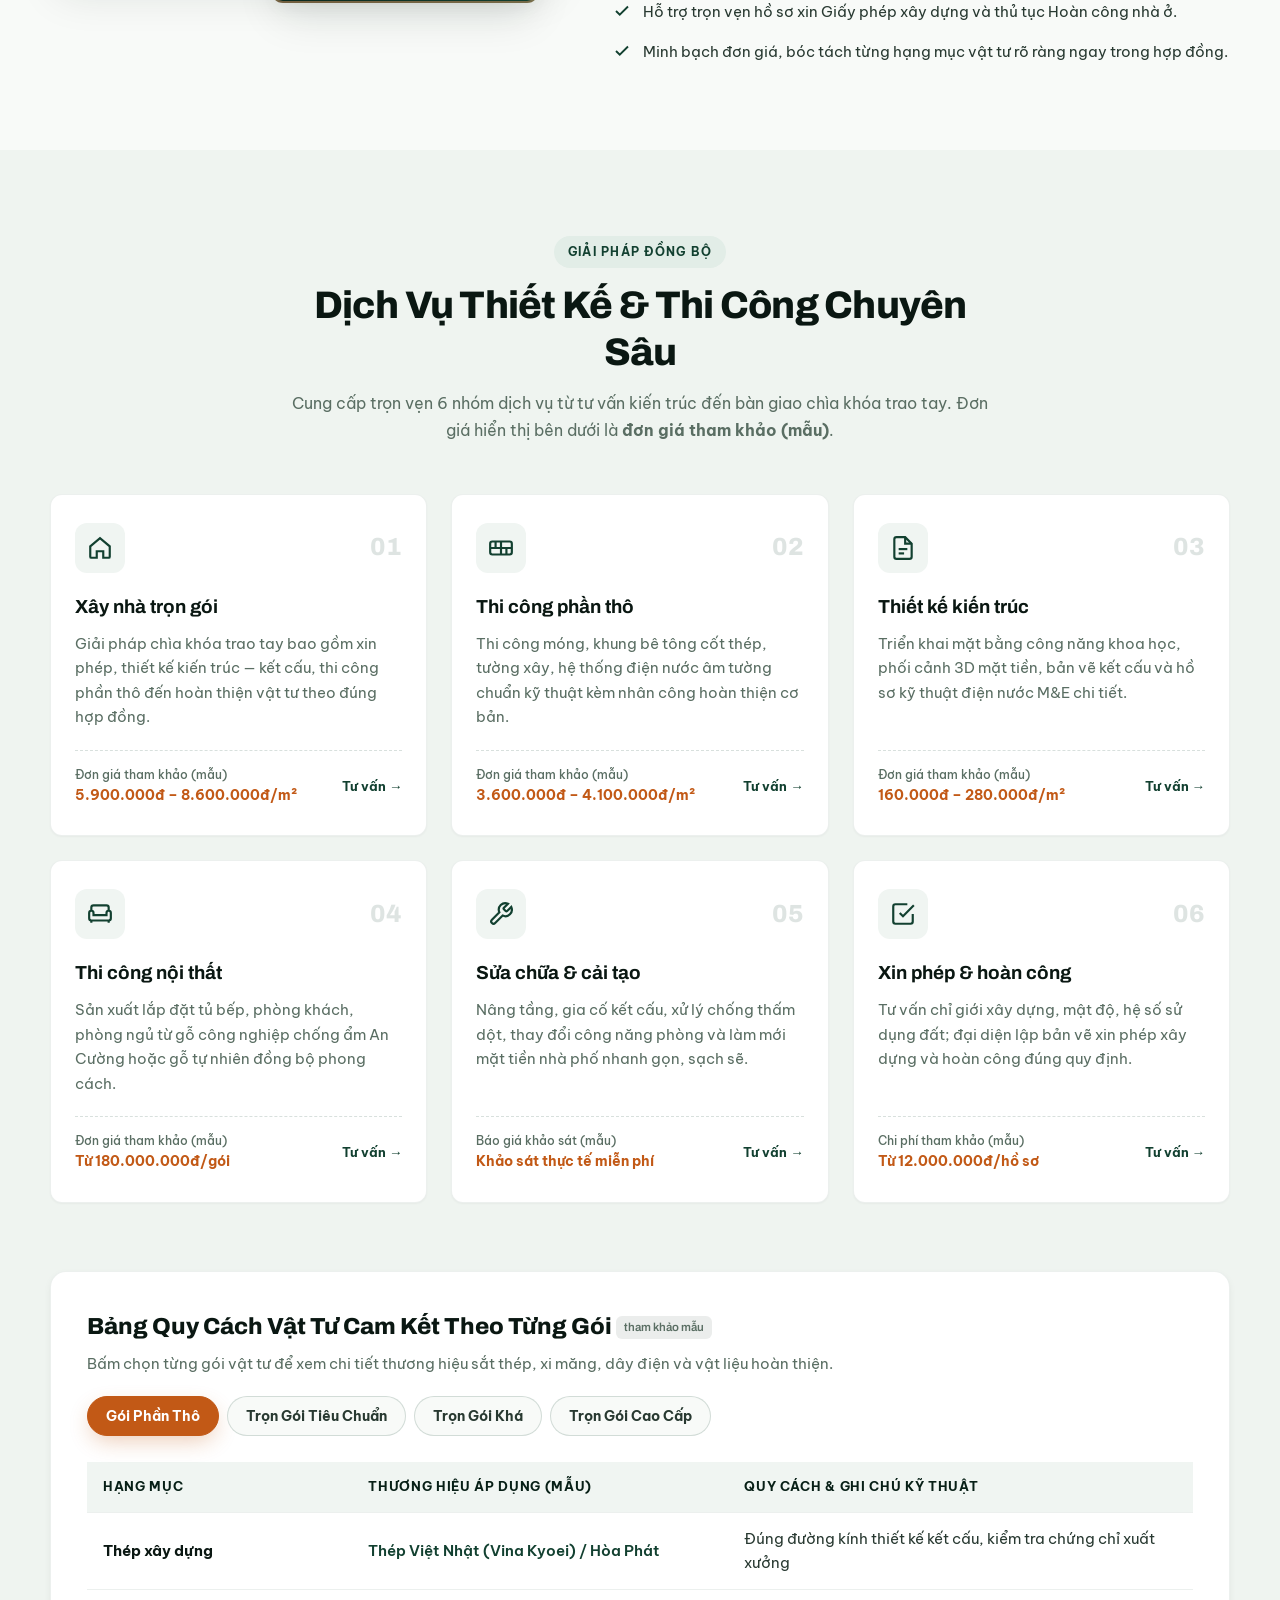
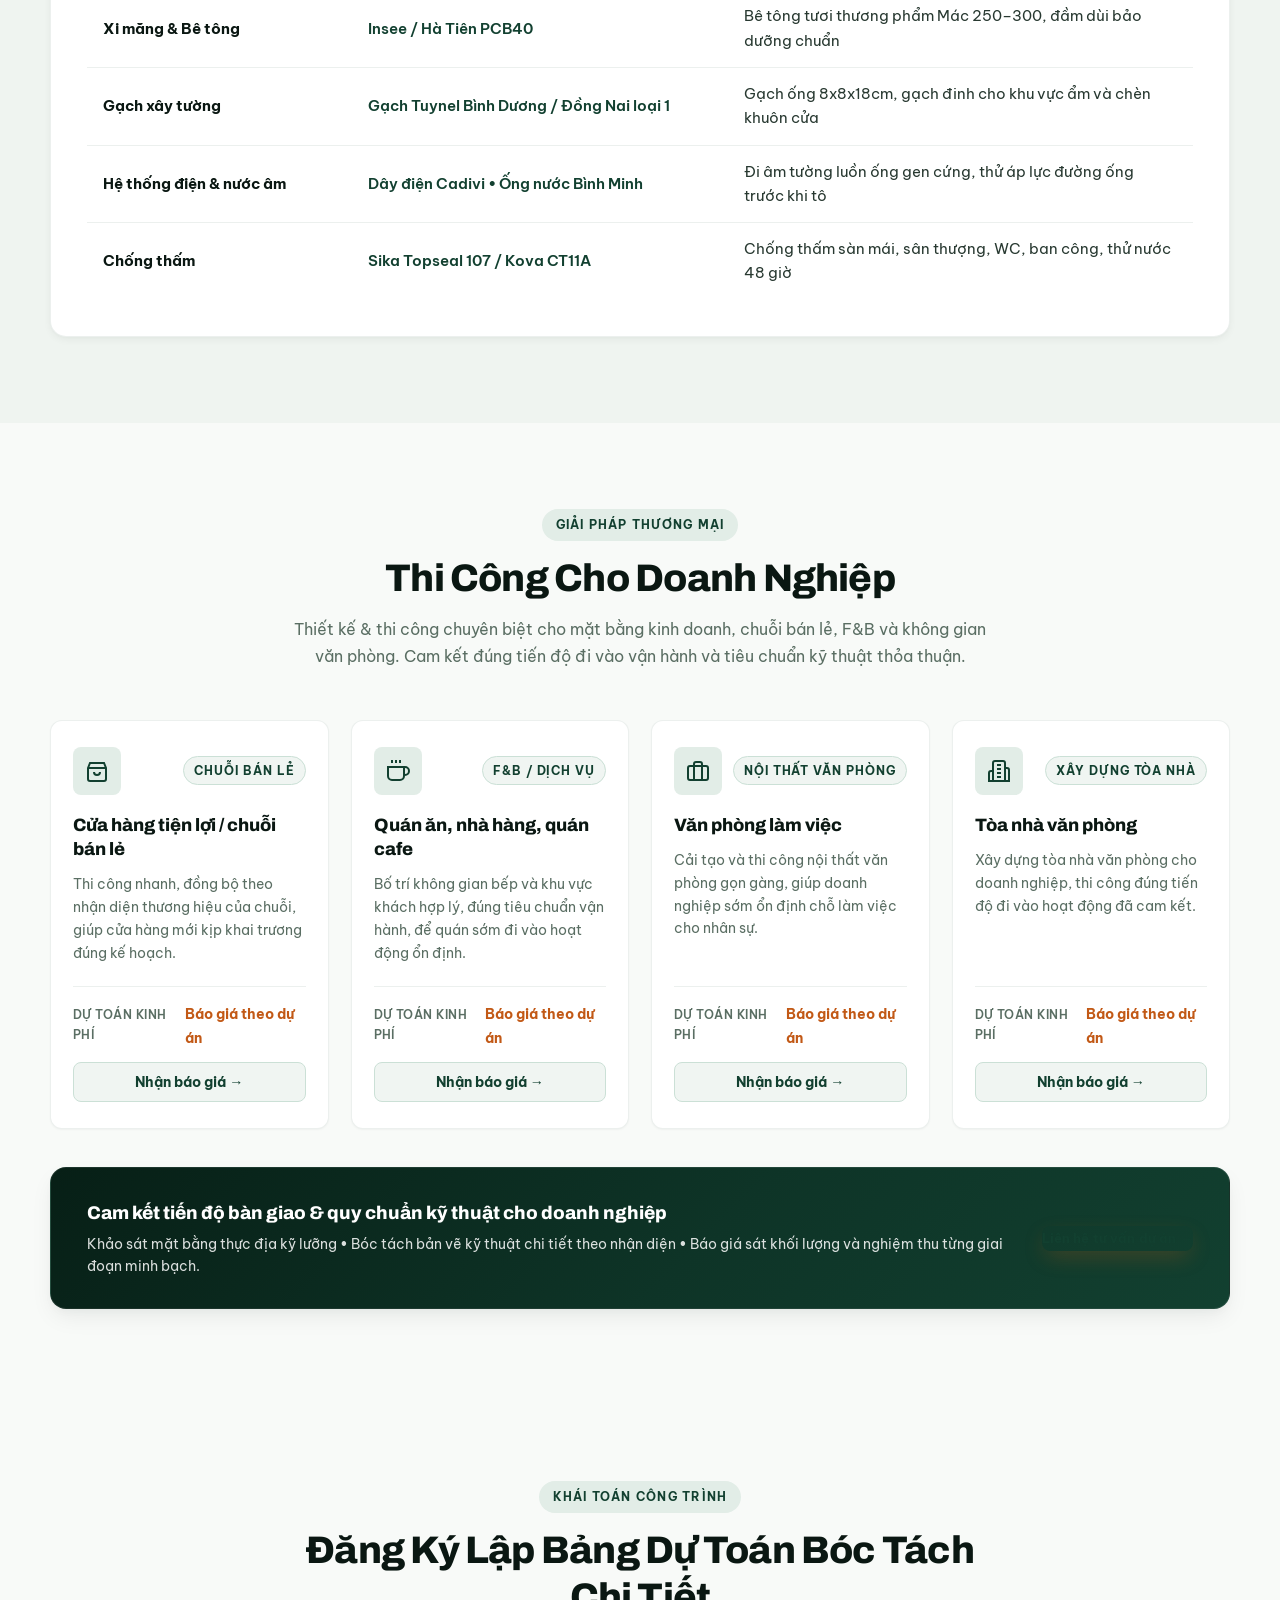
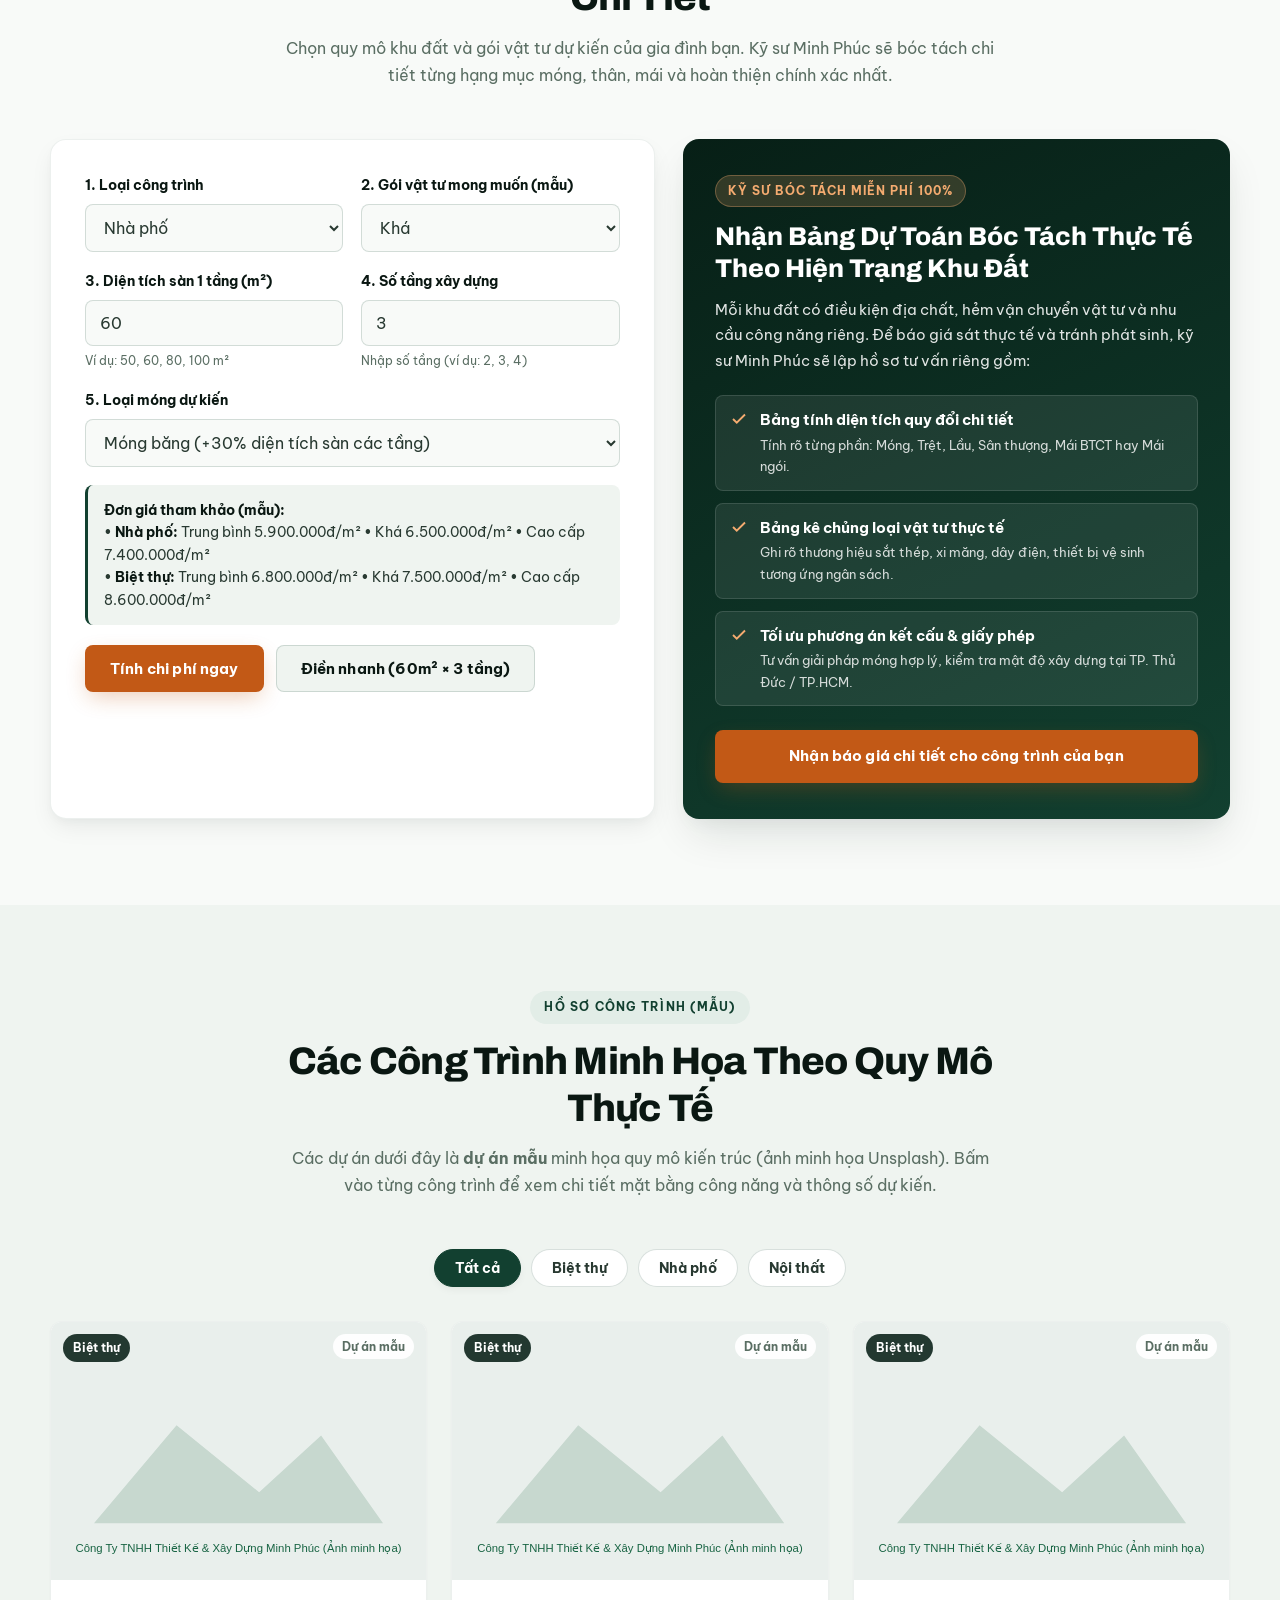
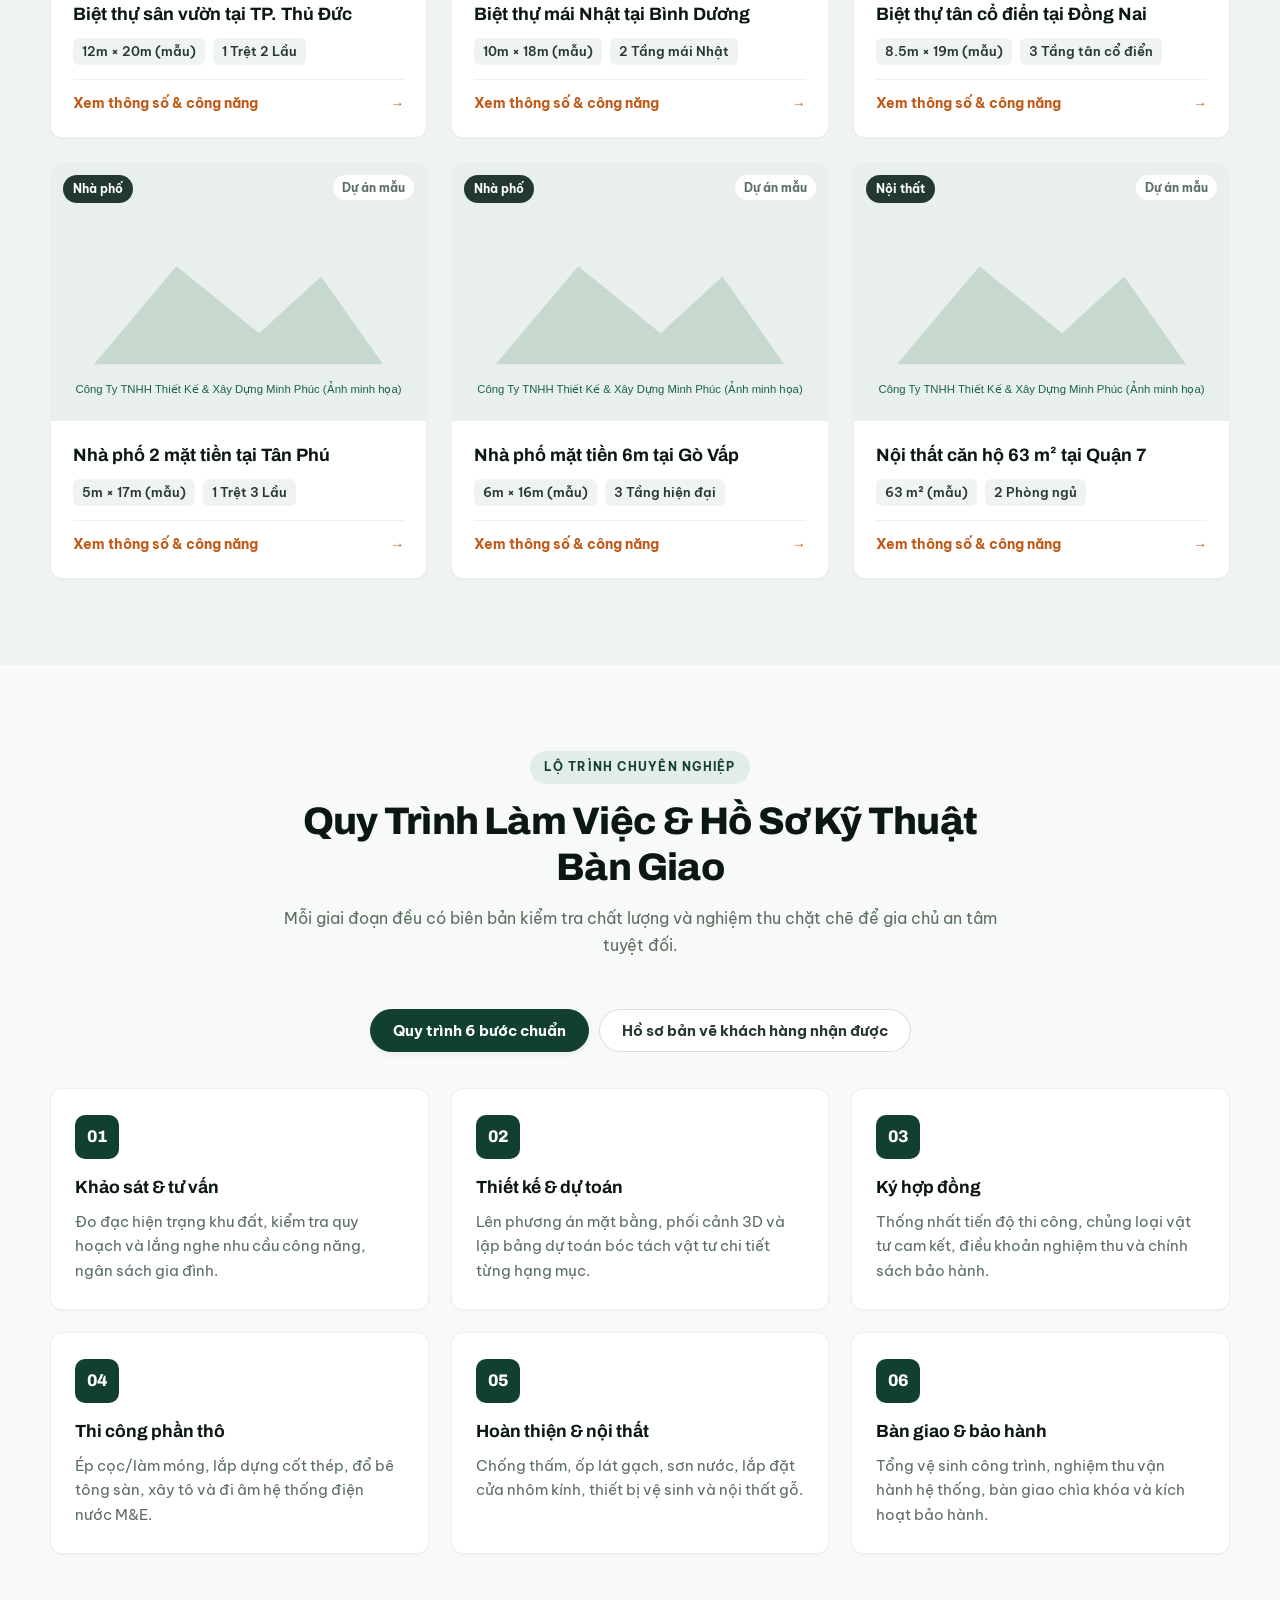
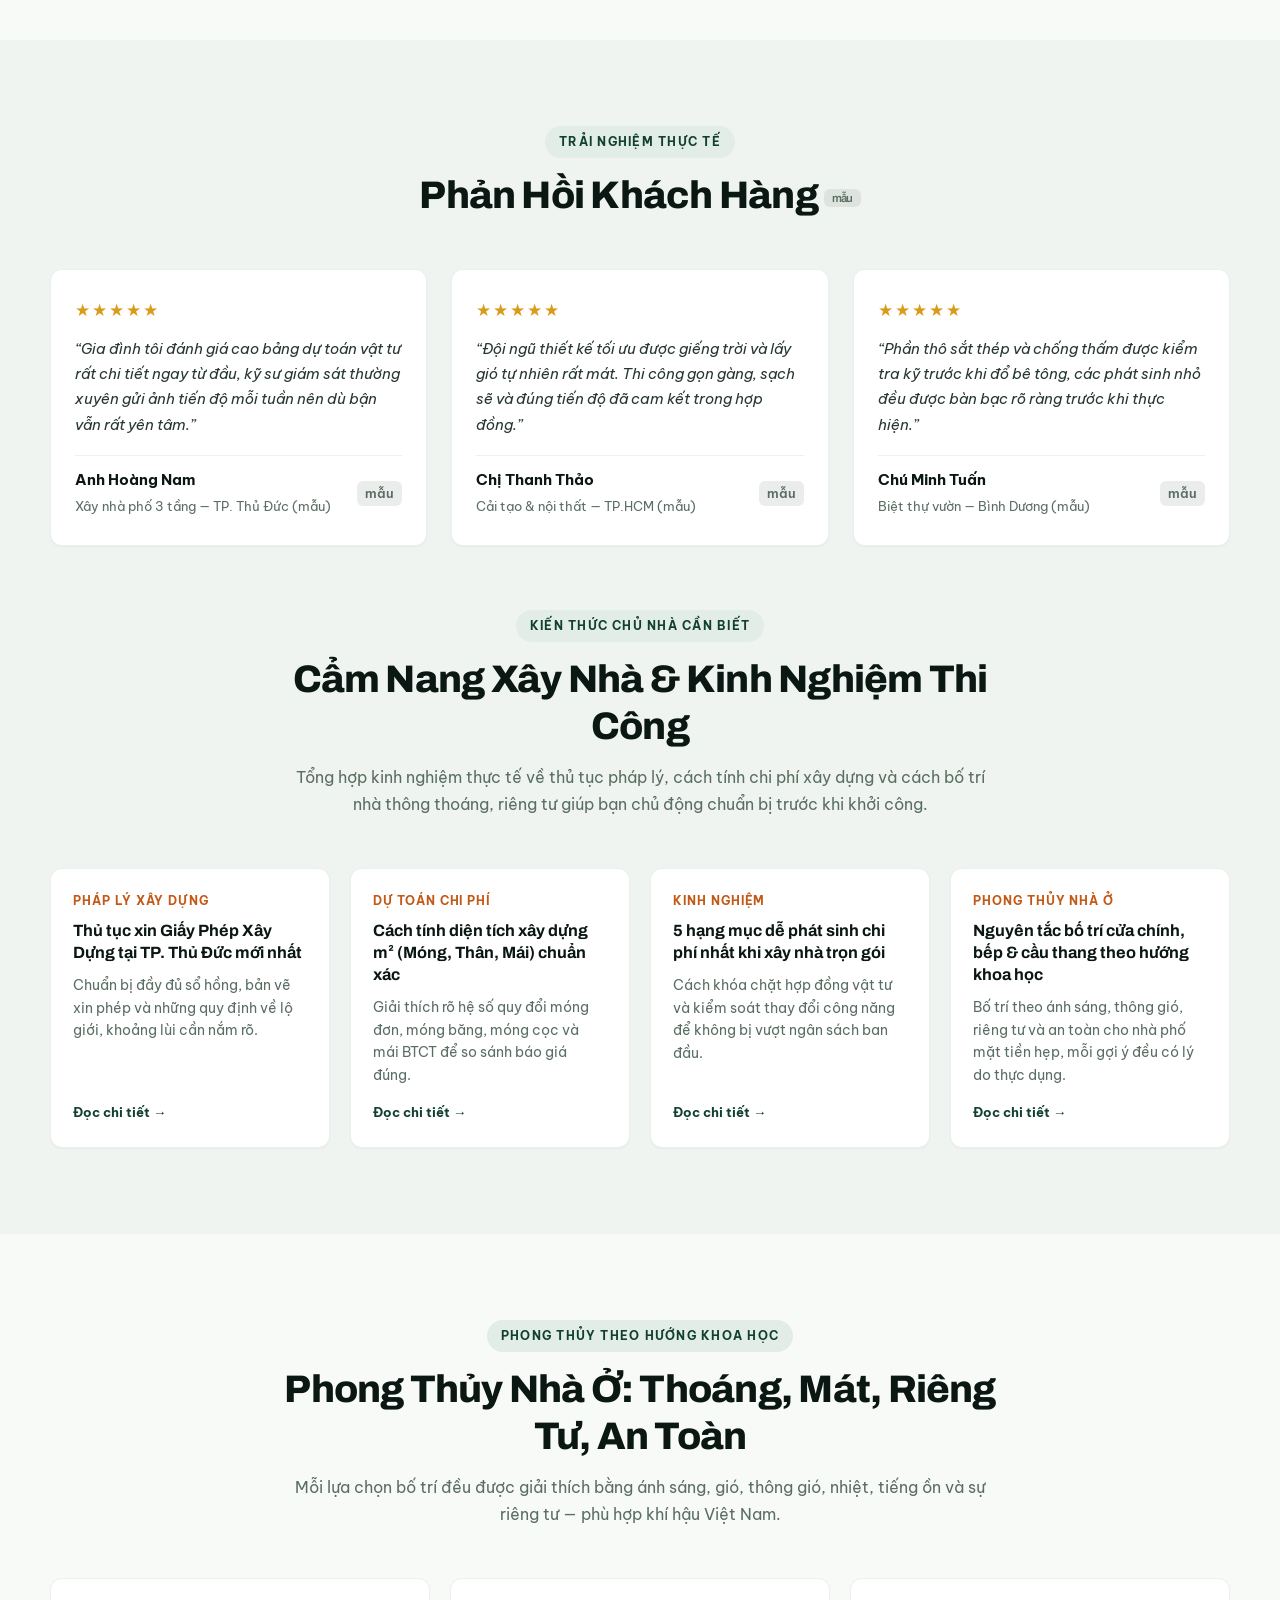
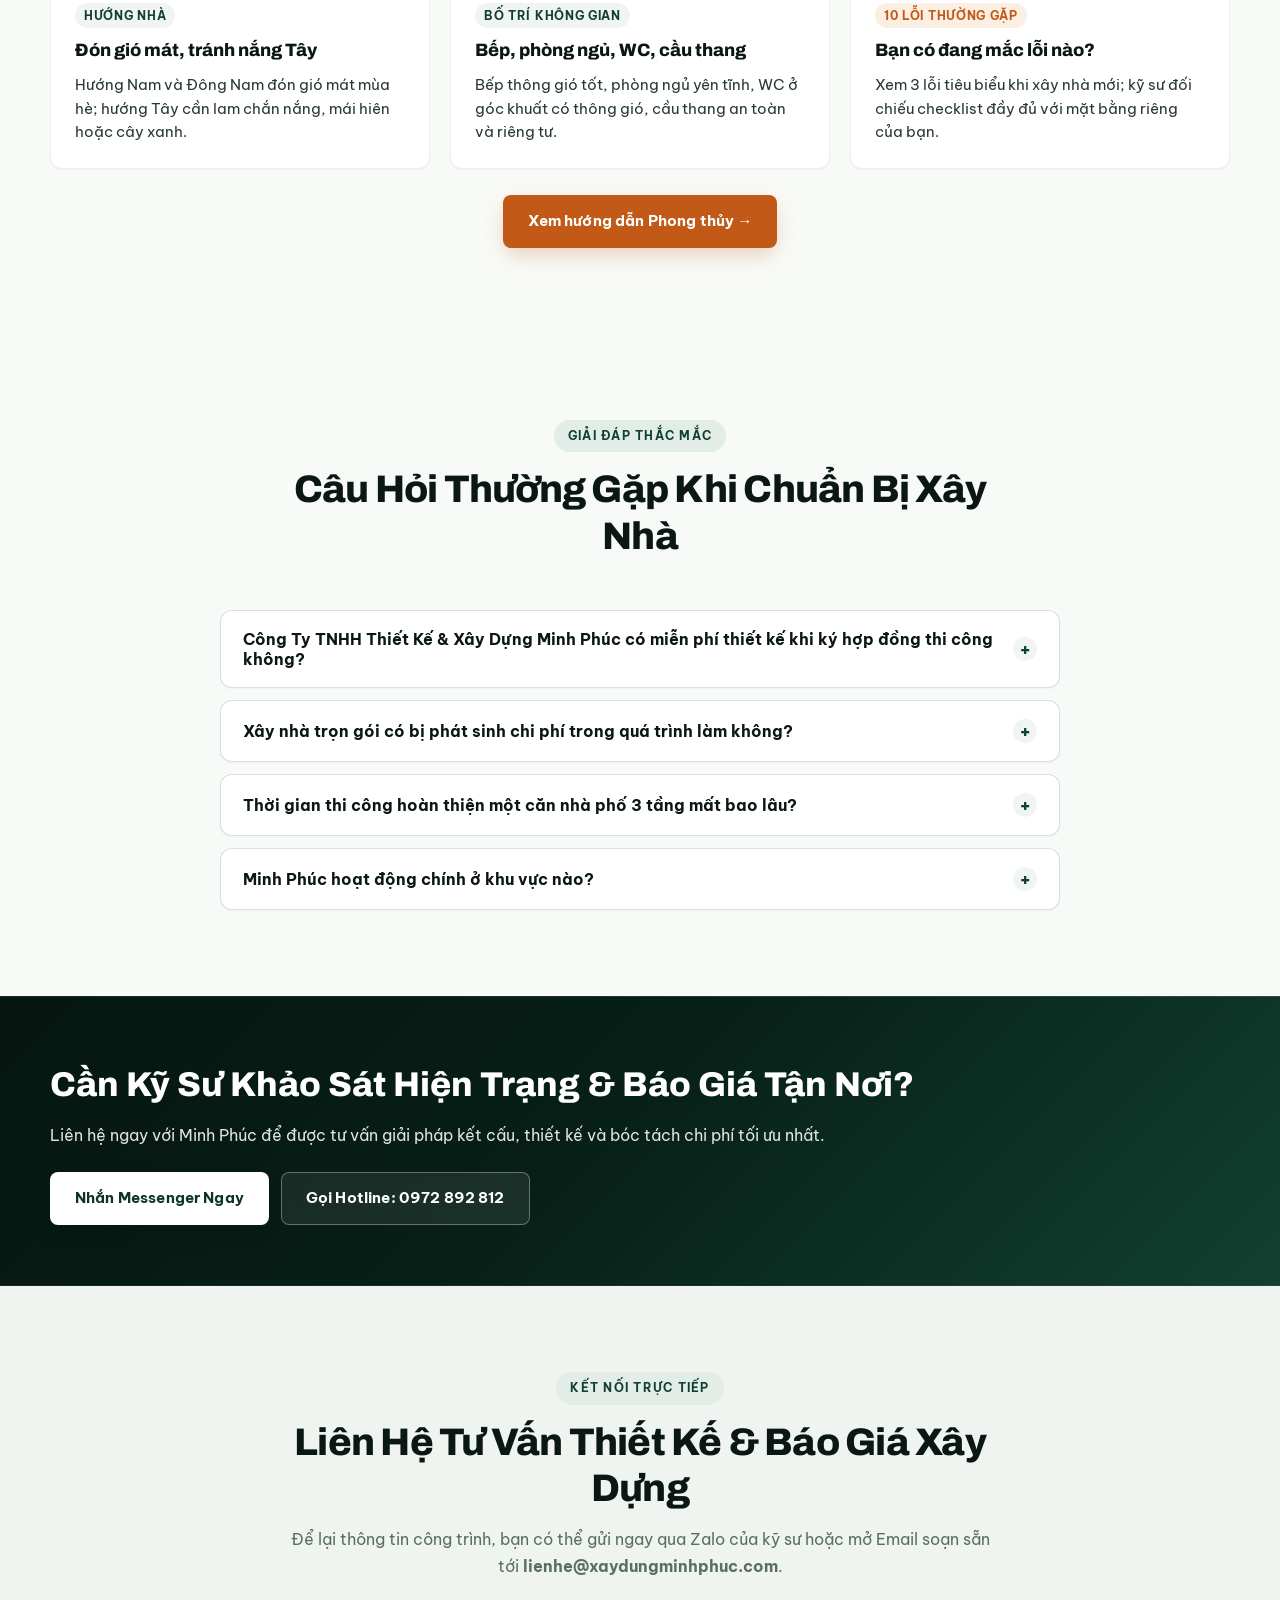
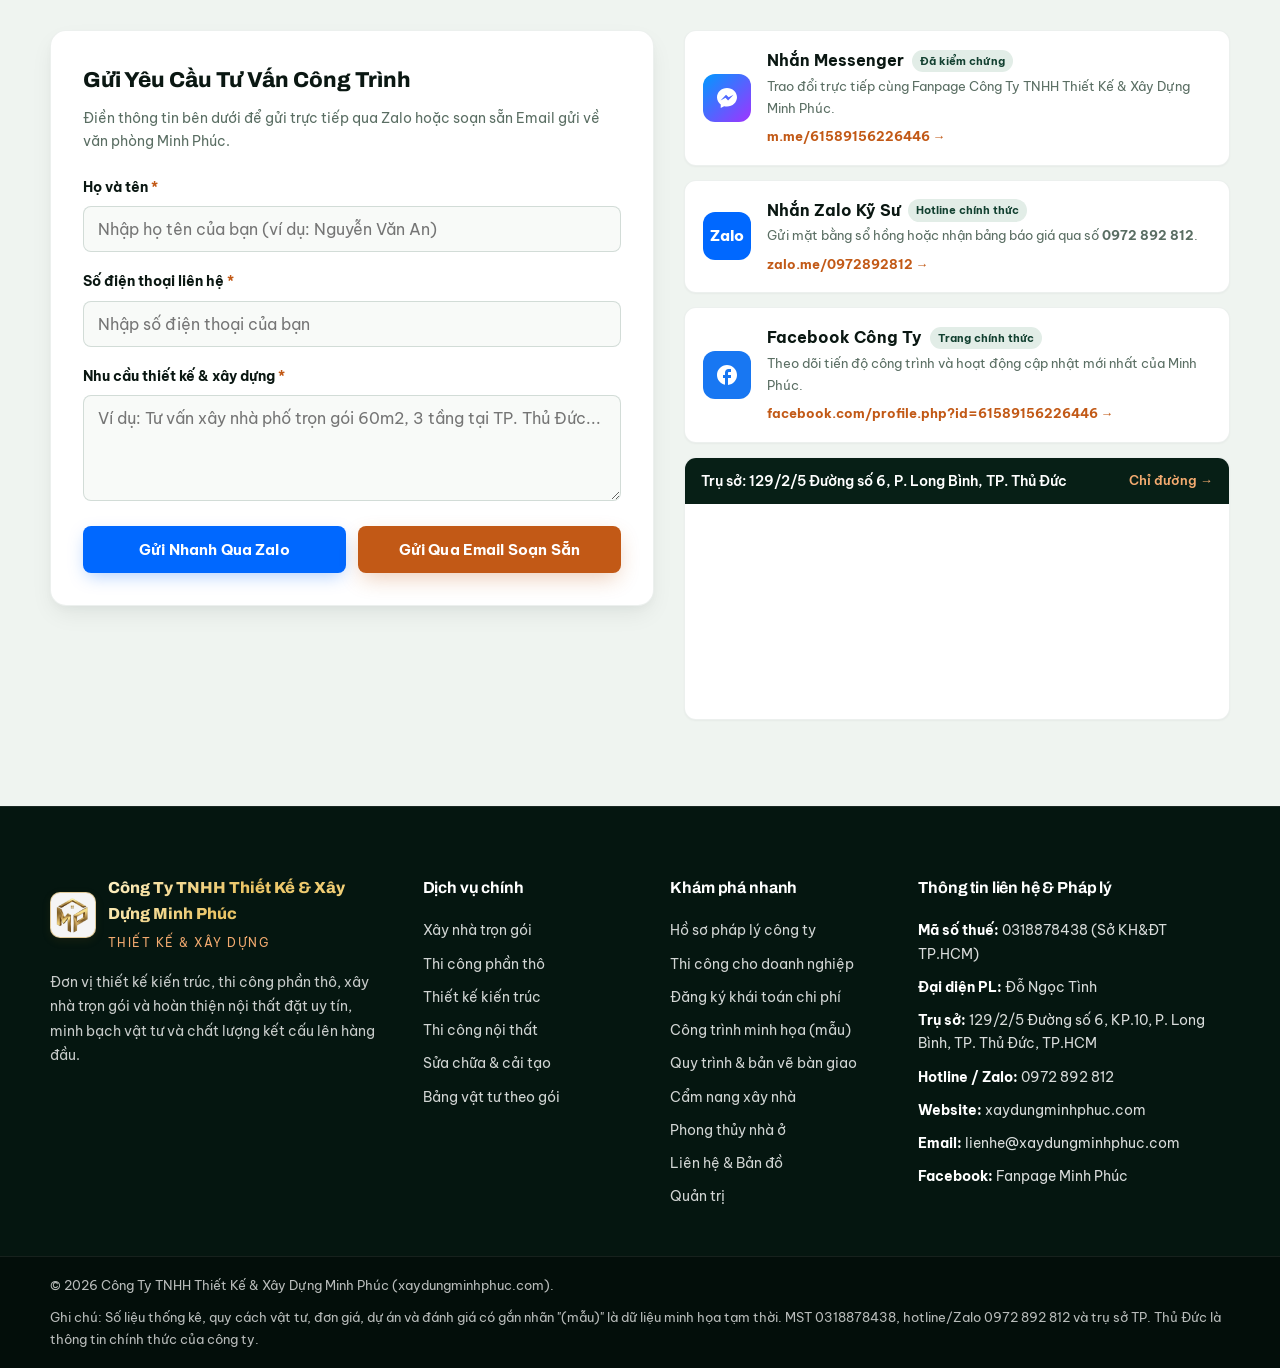
==== commit bb5dd6fe: "Deploy Web-Pro index.html" ====
--- a/index.html
+++ b/index.html
@@ -146,6 +146,7 @@
           <li><a href="#du-toan">Dự toán</a></li>
           <li><a href="#cong-trinh">Công trình</a></li>
           <li><a href="#cam-nang">Cẩm nang</a></li>
+          <li><a href="phong-thuy.html">Phong thủy</a></li>
           <li><a href="#lien-he">Liên hệ</a></li>
         </ul>
       </nav>
@@ -1286,7 +1287,7 @@
           <span class="section-eyebrow">Kiến thức chủ nhà cần biết</span>
           <h2 class="section-title">Cẩm Nang Xây Nhà &amp; Kinh Nghiệm Thi Công</h2>
           <p class="section-subtitle">
-            Tổng hợp kinh nghiệm thực tế về thủ tục pháp lý, cách tính chi phí xây dựng và phong thủy giúp bạn chủ động chuẩn bị trước khi khởi công.
+            Tổng hợp kinh nghiệm thực tế về thủ tục pháp lý, cách tính chi phí xây dựng và cách bố trí nhà thông thoáng, riêng tư giúp bạn chủ động chuẩn bị trước khi khởi công.
           </p>
         </div>
 
@@ -1314,10 +1315,45 @@
 
           <article class="guide-card reveal" data-guide-id="g4" tabindex="0">
             <span class="guide-cat">Phong thủy nhà ở</span>
-            <h3 class="guide-title">Nguyên tắc bố trí cửa chính, bếp &amp; cầu thang hợp phong thủy</h3>
-            <p class="guide-excerpt">Cân bằng giữa thông thoáng khoa học hiện đại và yếu tố phong thủy tài lộc cho nhà phố mặt tiền hẹp.</p>
+            <h3 class="guide-title">Nguyên tắc bố trí cửa chính, bếp &amp; cầu thang theo hướng khoa học</h3>
+            <p class="guide-excerpt">Bố trí theo ánh sáng, thông gió, riêng tư và an toàn cho nhà phố mặt tiền hẹp, mỗi gợi ý đều có lý do thực dụng.</p>
             <span class="guide-read-more">Đọc chi tiết &rarr;</span>
           </article>
+        </div>
+      </div>
+    </section>
+
+    <!-- ===================================================================
+         10b. TEASER PHONG THỦY (#phong-thuy) — nội dung đầy đủ ở phong-thuy.html
+         =================================================================== -->
+    <section class="section section-light" id="phong-thuy">
+      <div class="container">
+        <div class="section-header reveal">
+          <span class="section-eyebrow">Phong thủy theo hướng khoa học</span>
+          <h2 class="section-title">Phong Thủy Nhà Ở: Thoáng, Mát, Riêng Tư, An Toàn</h2>
+          <p class="section-subtitle">
+            Mỗi lựa chọn bố trí đều được giải thích bằng ánh sáng, gió, thông gió, nhiệt, tiếng ồn và sự riêng tư — phù hợp khí hậu Việt Nam.
+          </p>
+        </div>
+        <div class="pt-grid pt-grid-3">
+          <a href="phong-thuy.html#huong-nha" class="pt-card">
+            <span class="pt-tag">Hướng nhà</span>
+            <h3>Đón gió mát, tránh nắng Tây</h3>
+            <p>Hướng Nam và Đông Nam đón gió mát mùa hè; hướng Tây cần lam chắn nắng, mái hiên hoặc cây xanh.</p>
+          </a>
+          <a href="phong-thuy.html#bo-tri" class="pt-card">
+            <span class="pt-tag">Bố trí không gian</span>
+            <h3>Bếp, phòng ngủ, WC, cầu thang</h3>
+            <p>Bếp thông gió tốt, phòng ngủ yên tĩnh, WC ở góc khuất có thông gió, cầu thang an toàn và riêng tư.</p>
+          </a>
+          <a href="phong-thuy.html#loi-thuong-gap" class="pt-card">
+            <span class="pt-tag pt-tag-warn">10 lỗi thường gặp</span>
+            <h3>Bạn có đang mắc lỗi nào?</h3>
+            <p>Xem 3 lỗi tiêu biểu khi xây nhà mới; kỹ sư đối chiếu checklist đầy đủ với mặt bằng riêng của bạn.</p>
+          </a>
+        </div>
+        <div class="pt-teaser-cta">
+          <a href="phong-thuy.html" class="btn btn-primary">Xem hướng dẫn Phong thủy &rarr;</a>
         </div>
       </div>
     </section>
@@ -1570,6 +1606,7 @@
           <li><a href="#cong-trinh">Công trình minh họa (mẫu)</a></li>
           <li><a href="#quy-trinh">Quy trình &amp; bản vẽ bàn giao</a></li>
           <li><a href="#cam-nang">Cẩm nang xây nhà</a></li>
+          <li><a href="phong-thuy.html">Phong thủy nhà ở</a></li>
           <li><a href="#lien-he">Liên hệ &amp; Bản đồ</a></li>
           <li><a href="quan-tri.html">Quản trị</a></li>
         </ul>
--- a/styles.css
+++ b/styles.css
@@ -475,14 +475,15 @@
   align-items: center;
   justify-content: space-between;
   min-height: 74px;
-  gap: 18px;
+  gap: 12px;
 }
 
 .brand-logo {
   display: flex;
   align-items: center;
-  gap: 12px;
-  flex-shrink: 0;
+  gap: 10px;
+  flex-shrink: 1;
+  min-width: 0;
 }
 
 .brand-icon-frame {
@@ -545,8 +546,8 @@
 }
 
 .nav-links a {
-  padding: 8px 14px;
-  font-size: 0.88rem;
+  padding: 7px 7px;
+  font-size: 0.84rem;
   font-weight: 600;
   color: var(--text-body);
   border-radius: var(--radius-sm);
@@ -563,13 +564,13 @@
 .header-actions {
   display: flex;
   align-items: center;
-  gap: 10px;
+  gap: 8px;
   flex-shrink: 0;
 }
 
 .header-cta {
-  padding: 10px 20px;
-  font-size: 0.88rem;
+  padding: 9px 15px;
+  font-size: 0.84rem;
   white-space: nowrap;
   flex-shrink: 0;
 }
@@ -578,8 +579,8 @@
   display: inline-flex;
   align-items: center;
   gap: 6px;
-  padding: 9px 15px;
-  font-size: 0.86rem;
+  padding: 8px 13px;
+  font-size: 0.84rem;
   font-weight: 700;
   color: var(--primary-700);
   background-color: #ffffff;
@@ -2814,8 +2815,8 @@
    ========================================================================== */
 @media (max-width: 1140px) and (min-width: 861px) {
   .nav-links a {
-    padding: 6px 9px;
-    font-size: 0.82rem;
+    padding: 6px 6px;
+    font-size: 0.8rem;
   }
 }
 
@@ -4101,3 +4102,234 @@
     border-radius: 18px 18px 0 0;
   }
 }
+
+
+/* ==========================================================================
+   19. MỤC PHONG THỦY (PHONG-THUY.HTML + TEASER TRANG CHỦ)
+   ========================================================================== */
+.pt-grid {
+  display: grid;
+  gap: 20px;
+}
+
+.pt-grid-3 {
+  grid-template-columns: repeat(3, minmax(0, 1fr));
+}
+
+.pt-grid-2 {
+  grid-template-columns: repeat(2, minmax(0, 1fr));
+}
+
+.pt-card {
+  position: relative;
+  background-color: var(--bg-surface);
+  border: 1px solid var(--border-subtle);
+  border-radius: var(--radius-md);
+  padding: 24px;
+  box-shadow: var(--shadow-xs);
+  display: flex;
+  flex-direction: column;
+  gap: 8px;
+}
+
+.pt-card h3 {
+  font-family: var(--font-heading);
+  font-size: 1.12rem;
+  font-weight: 800;
+  color: var(--text-heading);
+  margin: 0;
+}
+
+.pt-card p {
+  margin: 0;
+  font-size: 0.92rem;
+  line-height: 1.6;
+  color: var(--text-body);
+}
+
+.pt-why {
+  margin-top: 4px !important;
+  padding-top: 10px;
+  border-top: 1px dashed var(--border-subtle);
+  font-size: 0.86rem !important;
+}
+
+.pt-why strong {
+  color: var(--primary-700);
+}
+
+.pt-tag {
+  align-self: flex-start;
+  font-size: 0.72rem;
+  font-weight: 700;
+  text-transform: uppercase;
+  letter-spacing: 0.06em;
+  padding: 3px 9px;
+  border-radius: 999px;
+  background-color: var(--primary-50);
+  color: var(--primary-700);
+}
+
+.pt-tag-warn {
+  background-color: #fbeee3;
+  color: var(--accent-500);
+}
+
+.pt-note {
+  margin: 22px 0 0;
+  font-size: 0.9rem;
+  color: var(--text-body);
+  text-align: center;
+}
+
+.pt-note-small {
+  font-size: 0.88rem;
+}
+
+.pt-disclaimer {
+  font-size: 0.8rem;
+  opacity: 0.85;
+}
+
+.pt-card-num .pt-num {
+  font-family: var(--font-heading);
+  font-size: 1.6rem;
+  font-weight: 800;
+  color: var(--accent-500);
+  line-height: 1;
+}
+
+.pt-locked {
+  margin-top: 26px;
+  display: flex;
+  align-items: center;
+  gap: 20px;
+  padding: 22px 26px;
+  background: linear-gradient(135deg, var(--primary-50) 0%, #ffffff 100%);
+  border: 1.5px dashed var(--primary-700);
+  border-radius: var(--radius-md);
+}
+
+.pt-locked-icon {
+  width: 52px;
+  height: 52px;
+  flex-shrink: 0;
+  border-radius: 50%;
+  background-color: var(--primary-700);
+  color: #ffffff;
+  display: flex;
+  align-items: center;
+  justify-content: center;
+}
+
+.pt-locked-icon svg {
+  width: 24px;
+  height: 24px;
+}
+
+.pt-locked-text {
+  flex: 1;
+  min-width: 0;
+}
+
+.pt-locked-text h3 {
+  margin: 0 0 4px;
+  font-family: var(--font-heading);
+  font-size: 1.1rem;
+  font-weight: 800;
+  color: var(--text-heading);
+}
+
+.pt-locked-text p {
+  margin: 0;
+  font-size: 0.9rem;
+  line-height: 1.55;
+  color: var(--text-body);
+}
+
+.pt-locked-btn {
+  flex-shrink: 0;
+  white-space: nowrap;
+}
+
+.pt-cta-row {
+  margin-top: 28px;
+  text-align: center;
+}
+
+.pt-lead-card {
+  display: grid;
+  grid-template-columns: minmax(0, 1.1fr) minmax(0, 0.9fr);
+  gap: 32px;
+  align-items: start;
+  background-color: var(--bg-surface);
+  border: 1px solid var(--border-subtle);
+  border-radius: var(--radius-lg, 16px);
+  padding: 32px;
+  box-shadow: var(--shadow-md);
+}
+
+.pt-lead-intro .section-title {
+  margin: 8px 0 12px;
+}
+
+.pt-lead-intro p {
+  margin: 0 0 10px;
+  line-height: 1.65;
+  color: var(--text-body);
+}
+
+.pt-success {
+  padding: 22px;
+  border-radius: var(--radius-md);
+  background-color: var(--primary-50);
+  border: 1px solid var(--border-subtle);
+  display: flex;
+  flex-direction: column;
+  gap: 12px;
+}
+
+.pt-success h3 {
+  margin: 0;
+  font-family: var(--font-heading);
+  color: var(--primary-700);
+}
+
+.pt-success p {
+  margin: 0;
+  line-height: 1.6;
+}
+
+/* Teaser trên trang chủ */
+.pt-teaser-cta {
+  margin-top: 26px;
+  text-align: center;
+}
+
+@media (max-width: 960px) {
+  .pt-grid-3 {
+    grid-template-columns: repeat(2, minmax(0, 1fr));
+  }
+
+  .pt-lead-card {
+    grid-template-columns: minmax(0, 1fr);
+    padding: 24px 20px;
+  }
+}
+
+@media (max-width: 640px) {
+  .pt-grid-3,
+  .pt-grid-2 {
+    grid-template-columns: minmax(0, 1fr);
+  }
+
+  .pt-locked {
+    flex-direction: column;
+    align-items: flex-start;
+  }
+
+  .pt-locked-btn {
+    width: 100%;
+    text-align: center;
+  }
+}
